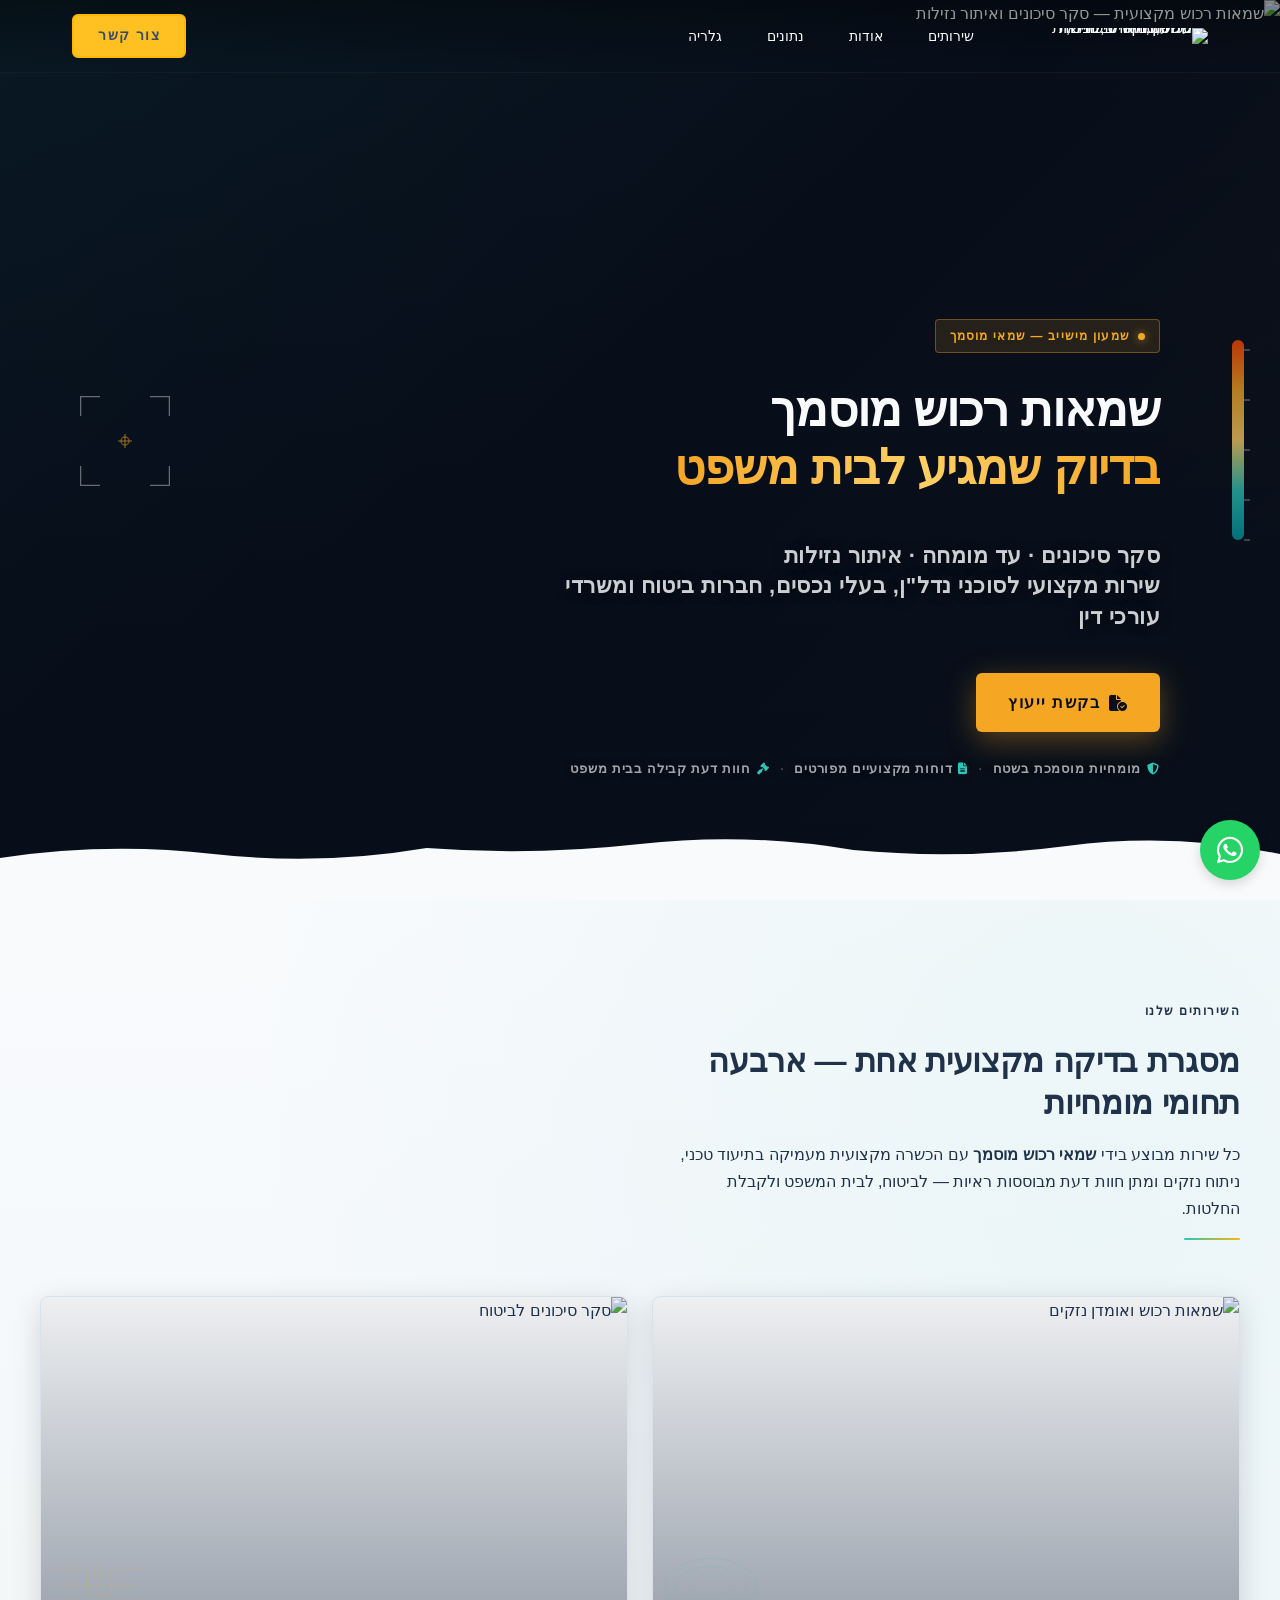
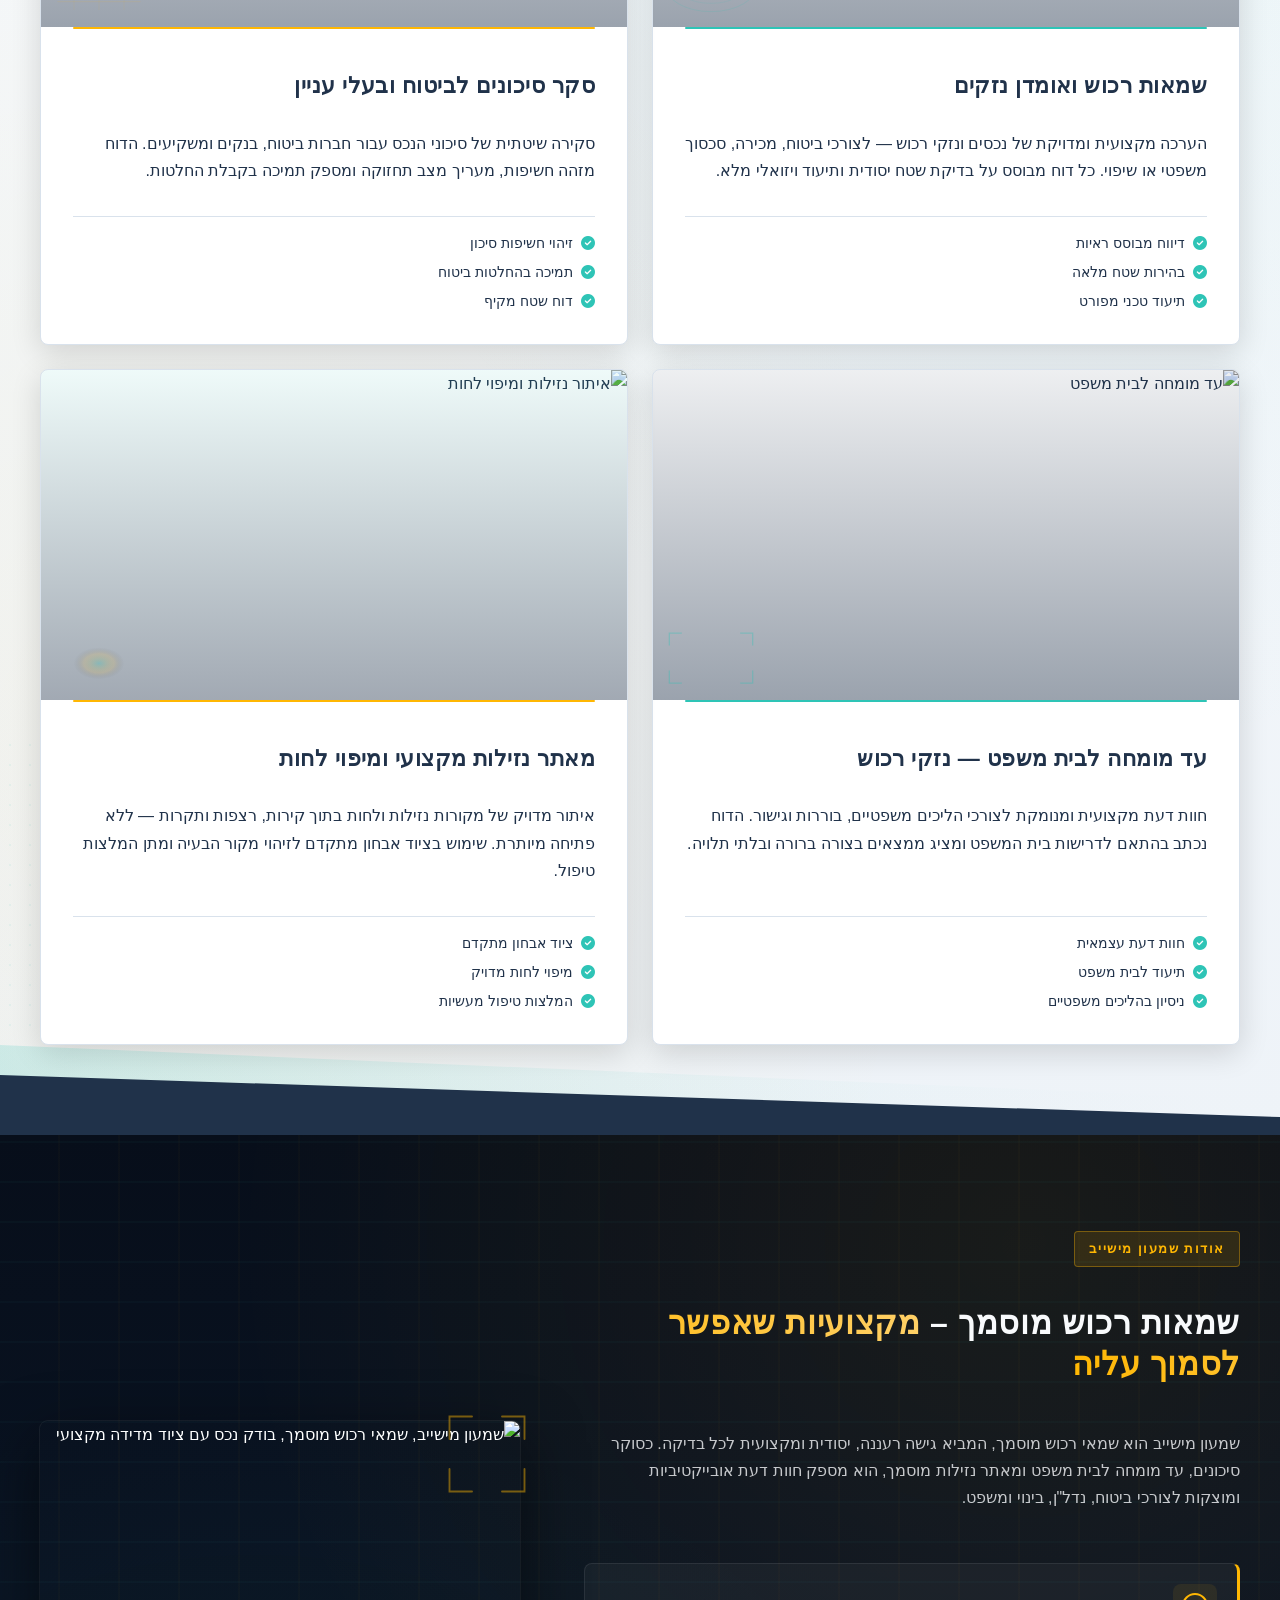
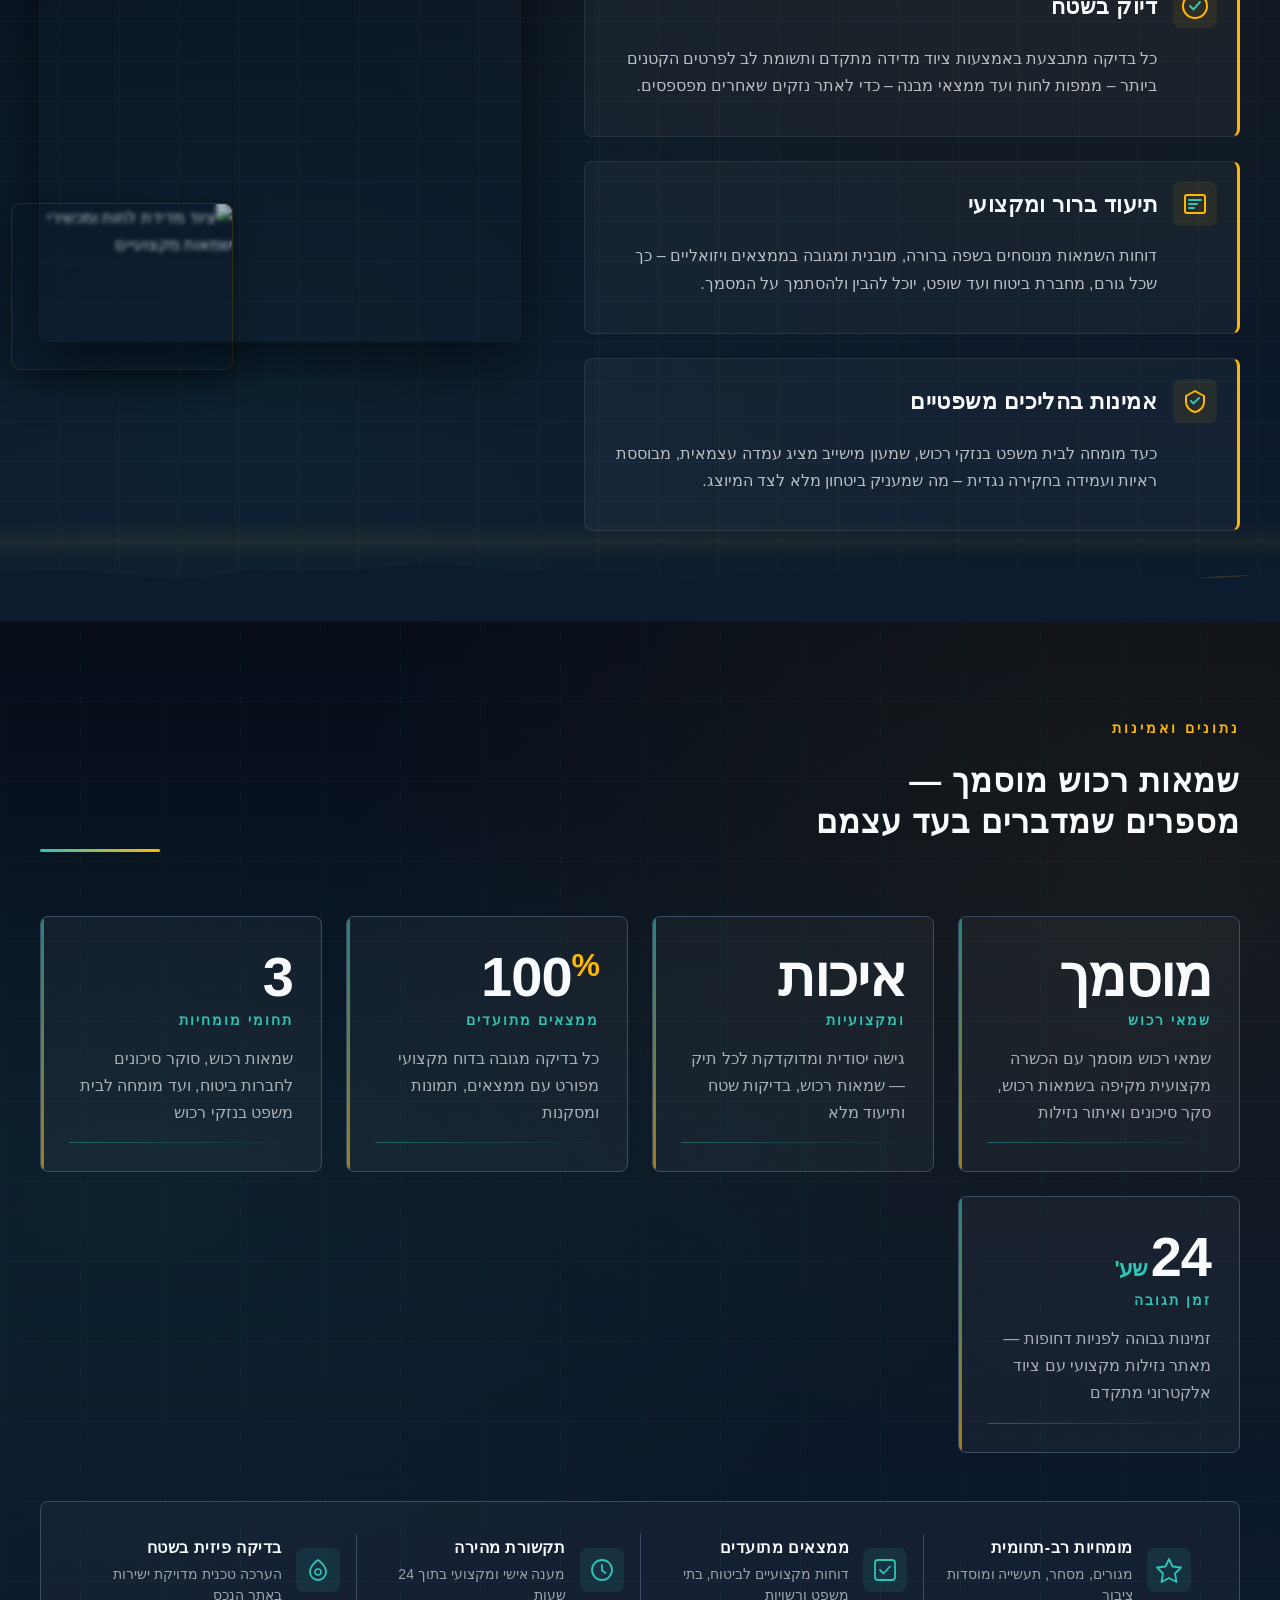
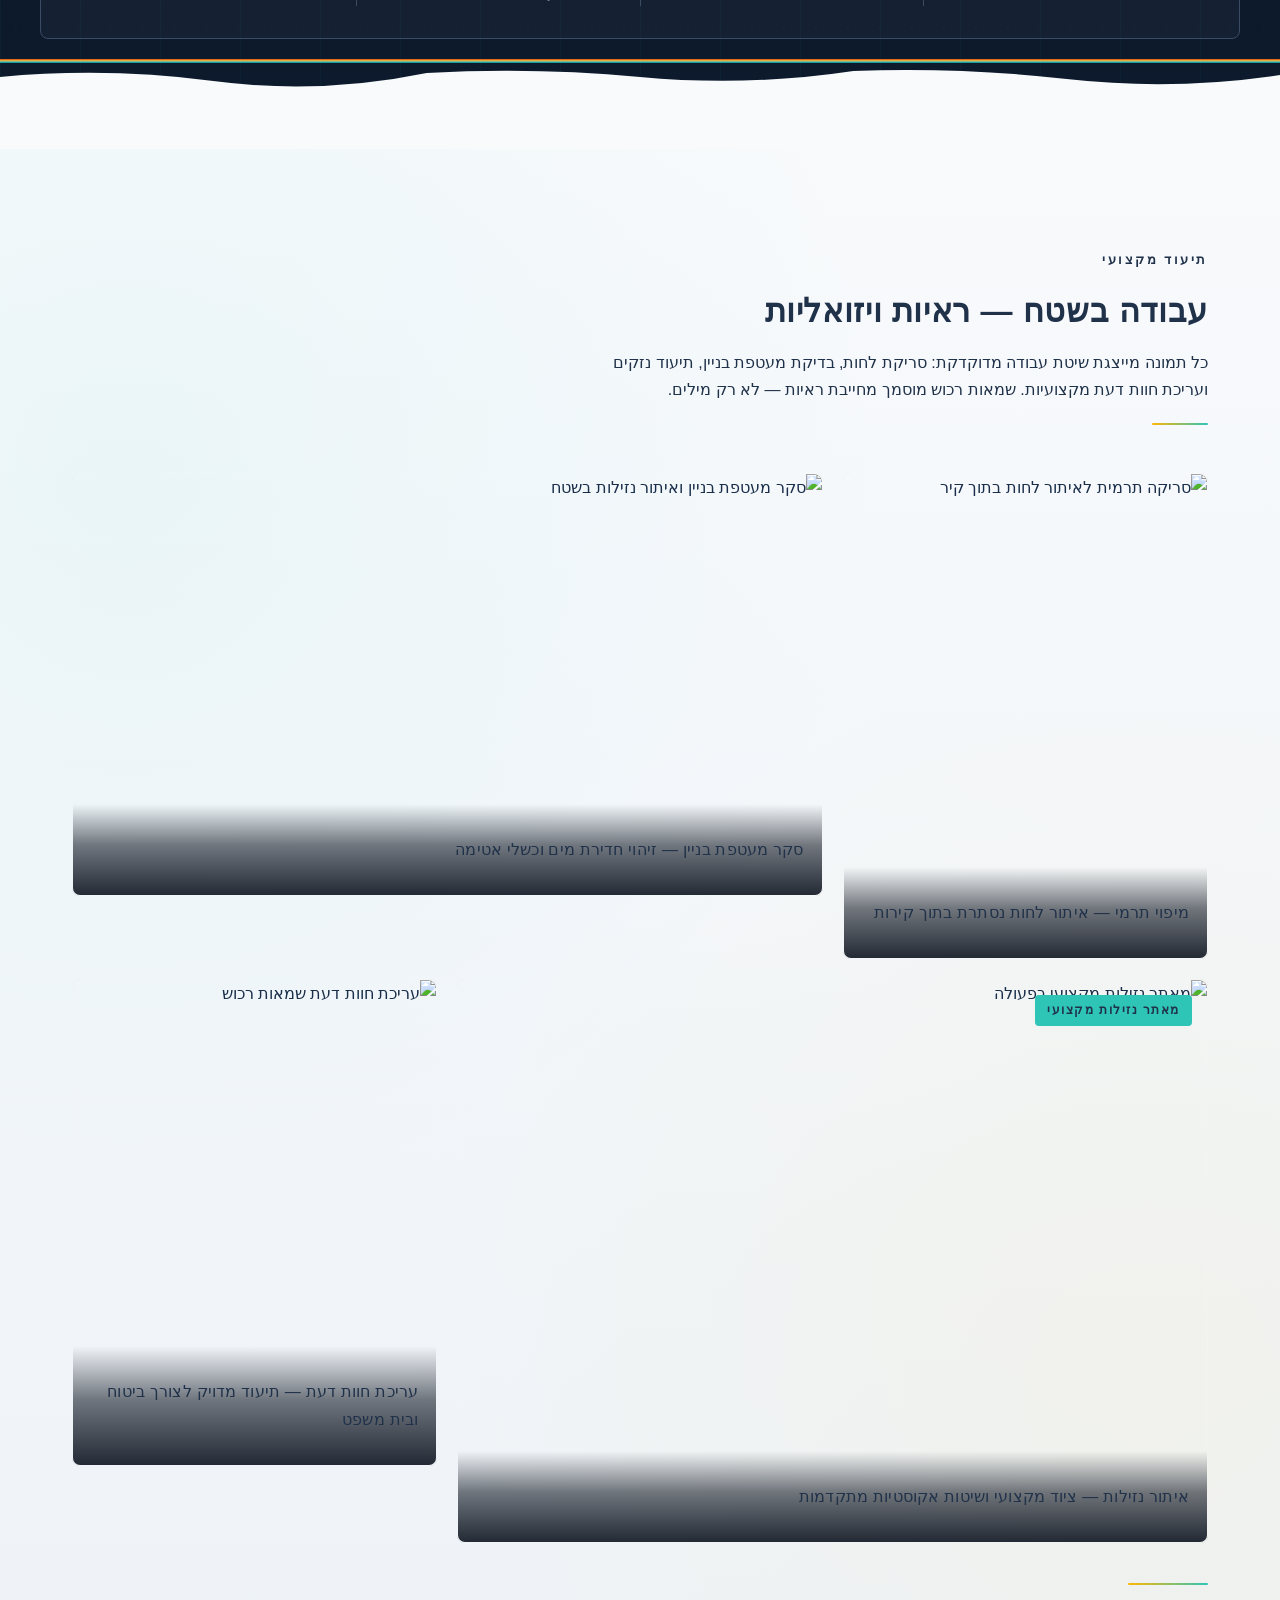
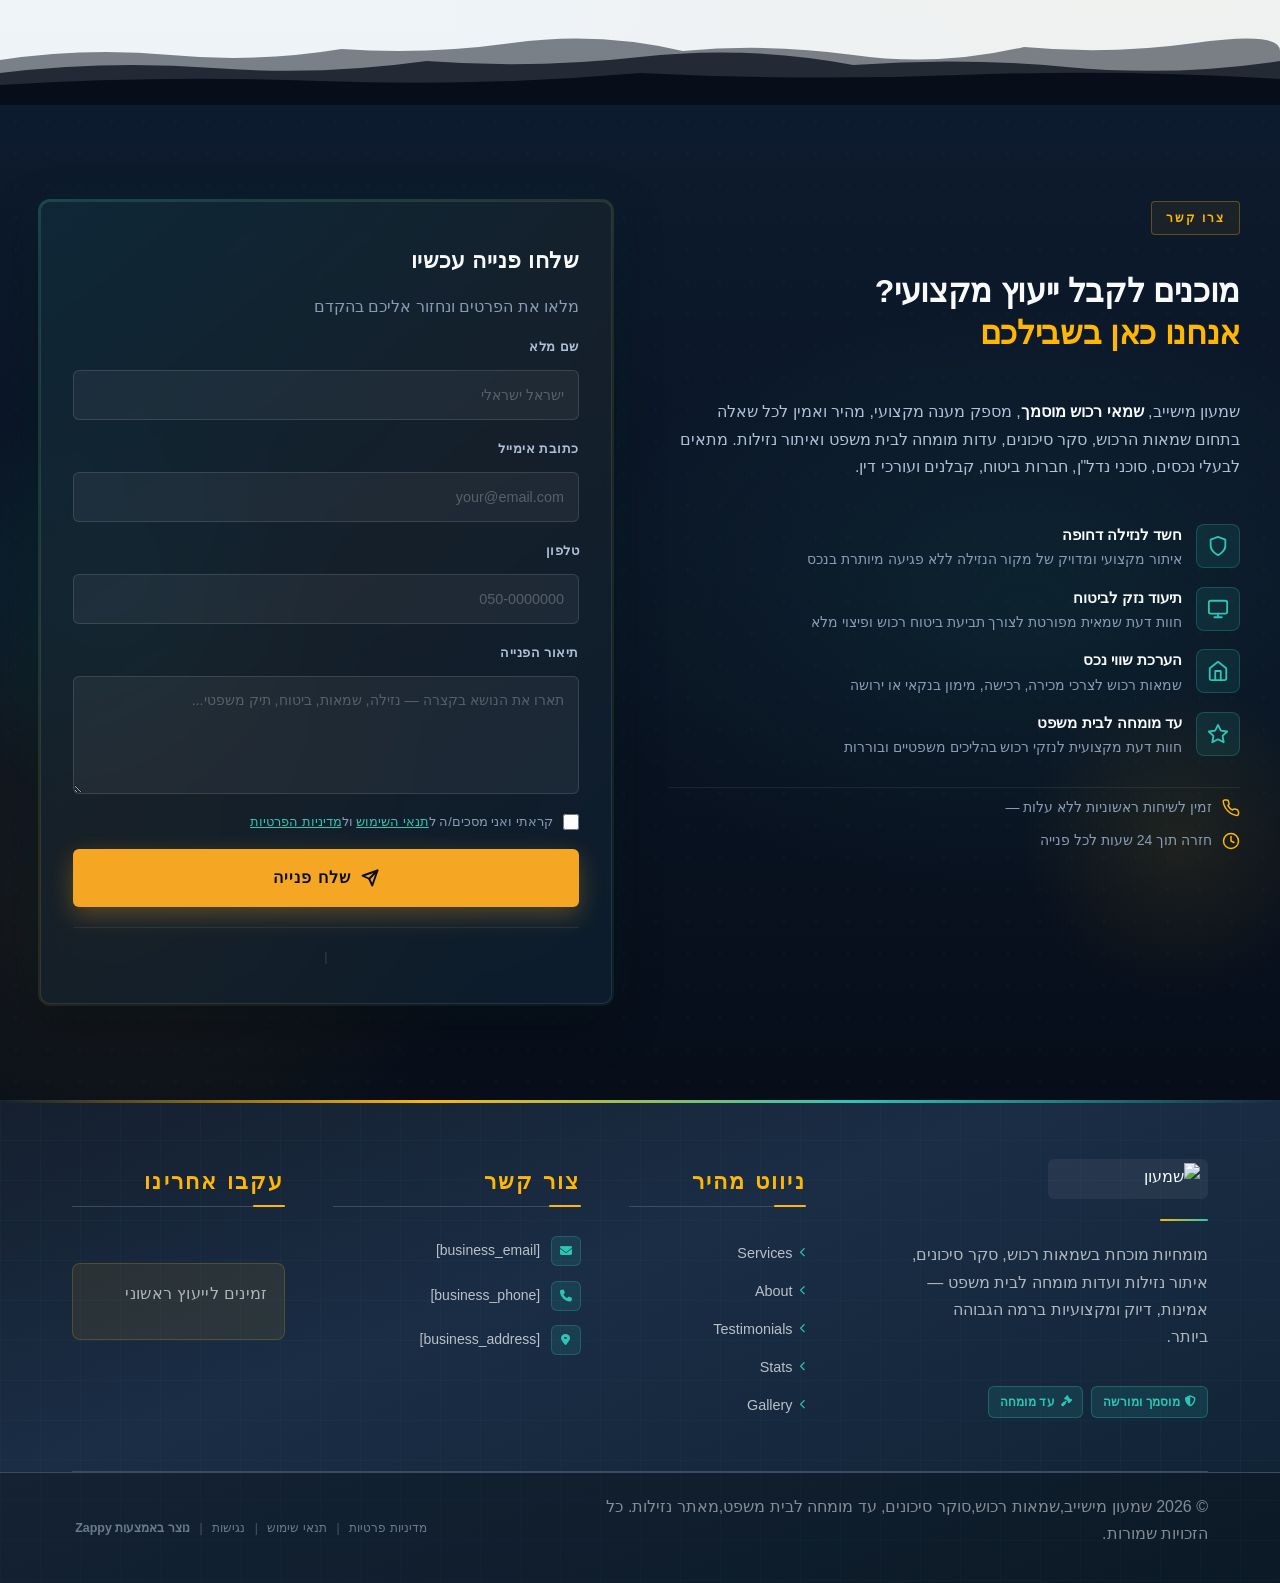
==== index.html @ 64e40729 "Background sync: Progressive GitHub Sync" ====
<!DOCTYPE html>
<html lang="he" dir="rtl">
<head>
    <meta charset="UTF-8">
    <meta name="viewport" content="width=device-width, initial-scale=1.0">
    <meta name="robots" content="index, follow">
    <title>שמאות רכוש מוסמך — שמעון מישייב,שמאות רכוש,סוקר סיכונים, עד </title>
    <meta name="description" content="רוצה להקים אתר">
    <meta name="keywords" content="שמאות רכוש מוסמך, שמאי רכוש לביטוח, עד מומחה לבית משפט נזקי רכוש, מאתר נזילות מקצועי">
    
    <!-- Favicons -->
    <link rel="icon" type="image/x-icon" href="/assets/favicon.ico">
    <link rel="icon" type="image/png" sizes="16x16" href="/assets/favicon-16x16.png">
    <link rel="icon" type="image/png" sizes="32x32" href="/assets/favicon-32x32.png">
    <link rel="icon" type="image/png" sizes="48x48" href="/assets/favicon-48x48.png">
    <link rel="icon" type="image/png" sizes="192x192" href="/assets/favicon-192x192.png">
    <link rel="icon" type="image/png" sizes="512x512" href="/assets/favicon-512x512.png">
    <link rel="apple-touch-icon" href="/assets/apple-touch-icon.png">
    <!-- Zappy Analytics -->
<script>
(function() {
  'use strict';
  
  // Configuration
  var config = {
    websiteId: '7b9b60fe-ee90-47d6-b150-dfe08e020427',
    apiUrl: 'https://api.zappy5.com/api/analytics/track',
    sessionDuration: 30 * 60 * 1000, // 30 minutes
    visitorDuration: 30 * 24 * 60 * 60 * 1000, // 30 days
    trackPageViews: true,
    trackClicks: true,
    trackFormSubmissions: true
  };
  
  // Generate or retrieve persistent visitor ID (30 days)
  function getVisitorId() {
    var visitorKey = 'zappy_visitor_' + config.websiteId;
    var visitor = null;
    
    try {
      visitor = localStorage.getItem(visitorKey);
      if (visitor) {
        var visitorData = JSON.parse(visitor);
        var now = Date.now();
        
        // Check if visitor ID is still valid (30 days)
        if (now - visitorData.created < config.visitorDuration) {
          // Update last seen timestamp
          visitorData.lastSeen = now;
          localStorage.setItem(visitorKey, JSON.stringify(visitorData));
          return visitorData.id;
        }
      }
    } catch (e) {
      console.warn('Zappy Analytics: LocalStorage not available');
    }
    
    // Generate new visitor ID
    var newVisitorId = 'zv_' + Date.now() + '_' + Math.random().toString(36).substr(2, 9);
    
    try {
      localStorage.setItem(visitorKey, JSON.stringify({
        id: newVisitorId,
        created: Date.now(),
        lastSeen: Date.now()
      }));
    } catch (e) {
      // Continue without local storage
    }
    
    return newVisitorId;
  }
  
  // Generate or retrieve session ID (30 minutes)
  function getSessionId() {
    var sessionKey = 'zappy_session_' + config.websiteId;
    var session = null;
    
    try {
      session = sessionStorage.getItem(sessionKey);
      if (session) {
        var sessionData = JSON.parse(session);
        var now = Date.now();
        
        // Check if session is still valid
        if (now - sessionData.timestamp < config.sessionDuration) {
          // Update timestamp
          sessionData.timestamp = now;
          sessionStorage.setItem(sessionKey, JSON.stringify(sessionData));
          return sessionData.id;
        }
      }
    } catch (e) {
      console.warn('Zappy Analytics: SessionStorage not available');
    }
    
    // Generate new session ID
    var newSessionId = 'zs_' + Date.now() + '_' + Math.random().toString(36).substr(2, 9);
    
    try {
      sessionStorage.setItem(sessionKey, JSON.stringify({
        id: newSessionId,
        timestamp: Date.now()
      }));
    } catch (e) {
      // Continue without session storage
    }
    
    return newSessionId;
  }
  
  var visitorId = getVisitorId();
  var sessionId = getSessionId();
  
  // Track an event
  function trackEvent(eventType, data) {
    data = data || {};
    
    var eventData = {
      website_id: config.websiteId,
      event_type: eventType,
      page_path: window.location.pathname,
      referrer: document.referrer || 'direct',
      visitor_id: visitorId,
      session_id: sessionId,
      metadata: data
    };
    
    // Use sendBeacon if available (better for page unload events)
    if (navigator.sendBeacon) {
      var blob = new Blob([JSON.stringify(eventData)], { type: 'application/json' });
      navigator.sendBeacon(config.apiUrl, blob);
    } else {
      // Fallback to fetch
      fetch(config.apiUrl, {
        method: 'POST',
        headers: {
          'Content-Type': 'application/json'
        },
        body: JSON.stringify(eventData),
        keepalive: true
      }).catch(function(error) {
        console.warn('Zappy Analytics: Failed to track event', error);
      });
    }
  }
  
  // Track page view
  if (config.trackPageViews) {
    trackEvent('pageview', {
      title: document.title,
      url: window.location.href
    });
  }
  
  // Track clicks on important elements
  if (config.trackClicks) {
    document.addEventListener('click', function(e) {
      var target = e.target;
      
      // Track button clicks (counted as actions)
      if (target.tagName === 'BUTTON' || target.closest('button')) {
        var button = target.tagName === 'BUTTON' ? target : target.closest('button');
        trackEvent('click', {
          element: 'button',
          text: button.textContent.trim().substring(0, 100),
          id: button.id || null,
          class: button.className || null
        });
      }
      
      // Track link clicks (navigation - not counted as actions)
      else if (target.tagName === 'A' || target.closest('a')) {
        var link = target.tagName === 'A' ? target : target.closest('a');
        trackEvent('navigation', {
          element: 'link',
          text: link.textContent.trim().substring(0, 100),
          href: link.href,
          external: link.hostname !== window.location.hostname
        });
      }
    }, true);
  }
  
  // Track form submissions
  if (config.trackFormSubmissions) {
    document.addEventListener('submit', function(e) {
      var form = e.target;
      
      trackEvent('form_submit', {
        form_id: form.id || null,
        form_name: form.name || null,
        form_action: form.action || null,
        form_method: form.method || 'GET'
      });
    }, true);
  }
  
  // Track time on page (send on page unload)
  var pageLoadTime = Date.now();
  
  window.addEventListener('beforeunload', function() {
    var timeOnPage = Math.floor((Date.now() - pageLoadTime) / 1000); // in seconds
    
    trackEvent('page_unload', {
      time_on_page: timeOnPage,
      page_path: window.location.pathname
    });
  });
  
  // Expose tracking function globally for custom events
  window.zappyAnalytics = {
    track: trackEvent,
    getVisitorId: function() { return visitorId; },
    getSessionId: function() { return sessionId; }
  };
  
})();
</script>
<!-- End Zappy Analytics -->
    <meta property="og:title" content="שמאות רכוש מוסמך — שמעון מישייב,שמאות רכוש,סוקר סיכונים, עד ">
    <meta property="og:description" content="רוצה להקים אתר">
    <meta name="twitter:card" content="summary_large_image">
    <meta name="twitter:title" content="שמאות רכוש מוסמך — שמעון מישייב,שמאות רכוש,סוקר סיכונים, עד ">
    <meta name="twitter:description" content="רוצה להקים אתר">
    <meta property="og:type" content="website">
  <meta property="og:locale" content="he_IL">
  
  
  
  
  
  <link rel="stylesheet" href="https://cdnjs.cloudflare.com/ajax/libs/font-awesome/6.4.0/css/all.min.css">
  <style>
    .skip-link { position: absolute; top: 0; left: 0; transform: translateY(-200%); padding: 12px 18px; background: var(--bg-dark, #1a1a1a); color: var(--text-light, #fff); font-weight: 600; border-radius: 0 0 8px 0; z-index: 10000; }
    .skip-link:focus { transform: none; outline: 2px solid var(--ring, #fff); outline-offset: 2px; }
    :focus-visible { outline: 2px solid var(--ring, currentColor); outline-offset: 3px; }
  </style>


  
    <!-- Favicons -->
    <link rel="icon" type="image/x-icon" href="/assets/favicon.ico">
    <link rel="icon" type="image/png" sizes="16x16" href="/assets/favicon-16x16.png">
    <link rel="icon" type="image/png" sizes="32x32" href="/assets/favicon-32x32.png">
    <link rel="icon" type="image/png" sizes="48x48" href="/assets/favicon-48x48.png">
    <link rel="icon" type="image/png" sizes="192x192" href="/assets/favicon-192x192.png">
    <link rel="icon" type="image/png" sizes="512x512" href="/assets/favicon-512x512.png">
    <link rel="apple-touch-icon" href="/assets/apple-touch-icon.png">
    <!-- Cookie Consent -->
    <link rel="stylesheet" href="https://cdn.jsdelivr.net/npm/vanilla-cookieconsent@3/dist/cookieconsent.css">
    <script src="https://cdn.jsdelivr.net/npm/vanilla-cookieconsent@3/dist/cookieconsent.umd.js"></script>
    <!-- Mickidum Accessibility Toolbar -->
    <script src="https://cdn.jsdelivr.net/gh/mickidum/acc_toolbar/acctoolbar/acctoolbar.min.js"></script>
    <link rel="stylesheet" href="/styles.css">
    <script>window.ZAPPY_WEBSITE_ID = "7b9b60fe-ee90-47d6-b150-dfe08e020427"; window.ZAPPY_API_BASE = "https://api.zappy5.com";</script>

    <style id="zappy-dropdown-submenu-styles">
      /* ========== DESKTOP DROPDOWN SUBMENU STYLES ========== */
      /* Base styles for dropdown submenus - parent must be positioned */
      .nav-menu li:has(.sub-menu), nav li:has(.sub-menu), .navbar li:has(.sub-menu), #navMenu li:has(.sub-menu) { position: relative; }
      /* Submenu base - hidden by default */
      .nav-menu .sub-menu, nav .sub-menu, .navbar .sub-menu, #navMenu .sub-menu { display: block !important; position: absolute !important; top: 100%; left: 0; min-width: 220px; background: white; border-radius: 8px; box-shadow: 0 8px 25px rgba(0,0,0,0.15); padding: 8px 0; opacity: 0; visibility: hidden; transform: translateY(10px); transition: all 0.3s ease; z-index: 1000; list-style: none; pointer-events: none; }
      /* CRITICAL: Desktop hover styles to show dropdown */
      .nav-menu li:hover > .sub-menu, nav li:hover > .sub-menu, .navbar li:hover > .sub-menu, #navMenu li:hover > .sub-menu { opacity: 1 !important; visibility: visible !important; transform: translateY(0) !important; pointer-events: auto !important; }
      /* Submenu item styling */
      .sub-menu li { list-style: none; margin: 0; padding: 0; }
      .sub-menu a { display: block !important; padding: 10px 16px !important; color: var(--text-dark, #333) !important; font-weight: 500; text-decoration: none; white-space: nowrap; transition: background-color 0.2s; }
      .sub-menu .zappy-nav-child > a { padding-left: 28px !important; font-size: 0.9em !important; opacity: 0.85 !important; }
      [dir="rtl"] .sub-menu .zappy-nav-child > a, html[lang="he"] .sub-menu .zappy-nav-child > a, html[lang="ar"] .sub-menu .zappy-nav-child > a { padding-left: 10px !important; padding-right: 28px !important; }
      .sub-menu .zappy-nav-parent > a { font-weight: 600 !important; }
      .sub-menu a:hover { background-color: #f5f5f5; }
      /* RTL (Hebrew/Arabic) dropdown positioning */
      [dir="rtl"] .nav-menu .sub-menu, [dir="rtl"] nav .sub-menu, [dir="rtl"] .navbar .sub-menu, html[lang="he"] .nav-menu .sub-menu, html[lang="he"] nav .sub-menu, html[lang="he"] .navbar .sub-menu, html[lang="ar"] .nav-menu .sub-menu, html[lang="ar"] nav .sub-menu, html[lang="ar"] .navbar .sub-menu { left: auto !important; right: 0 !important; }
      /* Hide empty dropdown menus (exclude catalog sub-menus that use <a> children instead of <li>) */
      .sub-menu:empty, .sub-menu:not(:has(li:not(.zappy-hidden-menu-item))):not(:has(> a)), .sub-menu:not(:has(li)):not(:has(> a)) { display: none !important; opacity: 0 !important; visibility: hidden !important; pointer-events: none !important; }
      /* Desktop: show submenu on Menu Group hover */
      li:has(.menu-group-title):hover > .sub-menu { opacity: 1 !important; visibility: visible !important; transform: translateY(0) !important; pointer-events: auto !important; }
      /* Menu Group title styling */
      .nav-menu > li > .menu-group-title, #navMenu > li > .menu-group-title { display: inline-block; padding: 0.5rem 1rem; cursor: default; user-select: none; }
      
      /* ========== MOBILE SUBMENU STYLES ========== */
      @media (max-width: 768px) {
        .nav-menu .sub-menu, nav .sub-menu, .navbar .sub-menu, #navMenu .sub-menu { position: static !important; transform: none !important; box-shadow: none !important; background: transparent !important; max-height: 0; overflow: hidden; opacity: 0; visibility: hidden; transition: max-height 0.3s ease, opacity 0.3s ease; padding: 0 !important; border-radius: 0 !important; }
        .navbar .sub-menu.mobile-expanded, .nav-menu .sub-menu.mobile-expanded, #navMenu .sub-menu.mobile-expanded { max-height: none !important; overflow-y: visible !important; opacity: 1 !important; visibility: visible !important; padding: 8px 0 8px 16px !important; }
        [dir="rtl"] .sub-menu.mobile-expanded, html[lang="he"] .sub-menu.mobile-expanded { padding: 8px 16px 8px 0 !important; }
        /* Disable hover behavior on mobile */
        .nav-menu li:hover > .sub-menu, nav li:hover > .sub-menu, .navbar li:hover > .sub-menu, #navMenu li:hover > .sub-menu { opacity: 0; visibility: hidden; pointer-events: none; }
        .nav-menu li > .sub-menu.mobile-expanded, nav li > .sub-menu.mobile-expanded, .navbar li > .sub-menu.mobile-expanded, #navMenu li > .sub-menu.mobile-expanded { opacity: 1 !important; visibility: visible !important; pointer-events: auto !important; }
        .nav-menu li:has(.sub-menu), nav li:has(.sub-menu), .navbar li:has(.sub-menu), #navMenu li:has(.sub-menu) { display: flex !important; flex-wrap: wrap !important; align-items: center !important; position: relative !important; min-height: 44px !important; }
        .nav-menu li:has(.sub-menu) > a, nav li:has(.sub-menu) > a, .navbar li:has(.sub-menu) > a, #navMenu li:has(.sub-menu) > a { flex: 1 !important; min-width: 0 !important; }
        .nav-menu li:has(.sub-menu) > .menu-group-title, nav li:has(.sub-menu) > .menu-group-title, .navbar li:has(.sub-menu) > .menu-group-title, #navMenu li:has(.sub-menu) > .menu-group-title { flex: 1 !important; min-width: 0 !important; padding: 0 !important; line-height: inherit !important; }
        .nav-menu li:has(.sub-menu) > .sub-menu, nav li:has(.sub-menu) > .sub-menu, .navbar li:has(.sub-menu) > .sub-menu, #navMenu li:has(.sub-menu) > .sub-menu { flex-basis: 100% !important; width: 100% !important; }
        .nav-menu li:has(.sub-menu) > a [class*="chevron"], .nav-menu li:has(.sub-menu) > a [class*="arrow"], .nav-menu li:has(.sub-menu) > a .fa-chevron-down, .nav-menu li:has(.sub-menu) > a .fa-angle-down, nav li:has(.sub-menu) > a [class*="chevron"], nav li:has(.sub-menu) > a [class*="arrow"], #navMenu li:has(.sub-menu) > a [class*="chevron"], #navMenu li:has(.sub-menu) > a [class*="arrow"] { display: none !important; visibility: hidden !important; }
        .mobile-submenu-toggle { display: flex !important; align-items: center !important; justify-content: center !important; width: 44px !important; height: auto !important; background: transparent !important; border: none !important; cursor: pointer !important; color: var(--text-light) !important; position: static !important; flex-shrink: 0 !important; align-self: stretch !important; z-index: 2 !important; padding: 0 !important; margin: 0 !important; }
        .mobile-submenu-toggle::after { content: '' !important; width: 0 !important; height: 0 !important; border-left: 6px solid transparent !important; border-right: 6px solid transparent !important; border-top: 7px solid currentColor !important; transition: transform 0.3s ease !important; }
        .mobile-submenu-toggle.expanded::after { transform: rotate(180deg) !important; }
        .sub-menu a { padding: 10px 0 !important; display: block !important; color: var(--text-light) !important; white-space: normal !important; }
        .sub-menu .zappy-nav-child > a { padding-left: 28px !important; font-size: 0.9em !important; opacity: 0.85 !important; }
        [dir="rtl"] .sub-menu .zappy-nav-child > a, html[lang="he"] .sub-menu .zappy-nav-child > a, html[lang="ar"] .sub-menu .zappy-nav-child > a { padding-left: 0 !important; padding-right: 28px !important; }
        .sub-menu .zappy-nav-parent > a { font-weight: 600 !important; }
        .nav-menu.active, #navMenu.active { max-width: 100vw !important; overflow-x: hidden !important; box-sizing: border-box !important; }
        .navbar .sub-menu li a, nav.navbar .sub-menu li a, .zappy-products-dropdown .sub-menu a { color: var(--text-light) !important; }
      }
      @media (min-width: 769px) { .mobile-submenu-toggle { display: none !important; } }
    </style>

    <style id="zappy-widget-visibility">
      html[dir="rtl"] .whatsapp-float { right: 20px !important; left: auto !important; }
      html[dir="ltr"] .whatsapp-float, html:not([dir]) .whatsapp-float { left: 20px !important; right: auto !important; }
      html[dir="rtl"] #mic-access-tool-general-button, html[dir="rtl"] .mic-access-tool-general-button,
      html[dir="rtl"] #mic-init-access-tool .mic-access-tool-general-button,
      html[dir="rtl"] #mic-init-access-tool #mic-access-tool-general-button,
      html[dir="rtl"] ._access-icon { left: 20px !important; right: auto !important; }
      html[dir="ltr"] #mic-access-tool-general-button, html[dir="ltr"] .mic-access-tool-general-button,
      html[dir="ltr"] #mic-init-access-tool .mic-access-tool-general-button,
      html[dir="ltr"] #mic-init-access-tool #mic-access-tool-general-button,
      html[dir="ltr"] ._access-icon,
      html:not([dir]) #mic-access-tool-general-button, html:not([dir]) .mic-access-tool-general-button,
      html:not([dir]) #mic-init-access-tool .mic-access-tool-general-button,
      html:not([dir]) #mic-init-access-tool #mic-access-tool-general-button,
      html:not([dir]) ._access-icon { right: 20px !important; left: auto !important; }
      @media (max-width: 768px) { .whatsapp-float { display: flex !important; } }
      @media (min-width: 769px) { .whatsapp-float { display: flex !important; } }
      @media (max-width: 768px) {
        #mic-access-tool-general-button, .mic-access-tool-general-button,
        #mic-init-access-tool .mic-access-tool-general-button, #mic-init-access-tool #mic-access-tool-general-button,
        ._access-icon { display: flex !important; visibility: visible !important; opacity: 1 !important; pointer-events: auto !important; }
        #mic-access-tool-box.opened-mic-access-tool, .mic-access-tool-box.opened-mic-access-tool,
        #mic-init-access-tool #mic-access-tool-box.opened-mic-access-tool {
          visibility: visible !important; opacity: 1 !important; pointer-events: auto !important;
        }
      }
      @media (min-width: 769px) {
        #mic-access-tool-general-button, .mic-access-tool-general-button,
        #mic-init-access-tool .mic-access-tool-general-button, #mic-init-access-tool #mic-access-tool-general-button,
        ._access-icon { display: flex !important; visibility: visible !important; opacity: 1 !important; pointer-events: auto !important; }
        #mic-access-tool-box.opened-mic-access-tool, .mic-access-tool-box.opened-mic-access-tool,
        #mic-init-access-tool #mic-access-tool-box.opened-mic-access-tool {
          visibility: visible !important; opacity: 1 !important; pointer-events: auto !important;
        }
      }
    </style>
</head>
<body>
<a class="skip-link" href="#main">דלג לתוכן הראשי</a>
  <nav class="navbar" dir="rtl">
  <button class="mobile-toggle" id="mobileToggle" aria-label="Menu">
    <svg class="hamburger-icon" width="24" height="24" viewBox="0 0 24 24" fill="none">
      <path d="M3 12h18M3 6h18M3 18h18" stroke="currentColor" stroke-width="2" stroke-linecap="round"></path>
    </svg>
    <svg class="close-icon" width="24" height="24" viewBox="0 0 24 24" fill="none" style="display: none;">
      <path d="M18 6L6 18M6 6l12 12" stroke="currentColor" stroke-width="2" stroke-linecap="round"></path>
    </svg>
  </button>

  <button class="phone-header-btn" data-phone="[business_phone]" aria-label="Call">
    <svg width="20" height="20" viewBox="0 0 24 24" fill="currentColor">
      <path d="M22 16.92v3a2 2 0 0 1-2.18 2 19.79 19.79 0 0 1-8.63-3.07 19.5 19.5 0 0 1-6-6 19.79 19.79 0 0 1-3.07-8.67A2 2 0 0 1 4.11 2h3a2 2 0 0 1 2 1.72 12.84 12.84 0 0 0 .7 2.81 2 2 0 0 1-.45 2.11L8.09 9.91a16 16 0 0 0 6 6l1.27-1.27a2 2 0 0 1 2.11-.45 12.84 12.84 0 0 0 2.81.7A2 2 0 0 1 22 16.92z"></path>
    </svg>
  </button>

  <div class="nav-container">
    <div class="nav-right-group"><div class="nav-brand">
      <a href="/" class="logo-link"><img class="logo" src="/assets/site-----image-1.webp" alt="שמעון מישייב,שמאות רכוש,סוקר סיכונים, עד מומחה לבית משפט,מאתר נזילות"></a>
    </div><ul class="nav-menu" id="navMenu"><li><a href="#services">שירותים</a></li><li><a href="#about">אודות</a></li><li><a href="#stats">נתונים</a></li><li><a href="#gallery">גלריה</a></li></ul></div>

    

    <div class="nav-cta-container">
      <a href="#contact" class="nav-cta-btn">צור קשר</a>
    </div>
  </div>
</nav>
<script>

// Navbar Mobile Menu Toggle and Contrast Fix
(function() {
  // Use 'load' event instead of 'DOMContentLoaded' to ensure we run AFTER all other scripts
  window.addEventListener('load', function() {
    
    // FIX MOBILE BUTTON CONTRAST
    // Detect navbar background color and apply contrasting color to mobile buttons
    const navbar = document.querySelector('.navbar, nav, header');
    if (!navbar) {
      console.log('[Navbar] Navbar element not found');
      return;
    }
    
    // DECLARE VARIABLES EARLY to avoid Temporal Dead Zone errors
    // These are used in multiple places below
    let mobileToggle = document.getElementById('mobileToggle') ||
                       document.querySelector('.mobile-toggle') ||
                       document.querySelector('.hamburger') ||
                       document.querySelector('.hamburger-menu') ||
                       document.querySelector('.menu-toggle') ||
                       document.querySelector('.burger-menu') ||
                       document.querySelector('[aria-label="Menu"]') ||
                       document.querySelector('[aria-label="תפריט"]');
    
    const phoneBtn = document.querySelector('.phone-header-btn');
    
    const computedStyle = window.getComputedStyle(navbar);
    let bgColor = computedStyle.backgroundColor;
    
    console.log('[Navbar] Initial navbar background:', bgColor);
    
    // Check if background is transparent or rgba with 0 alpha
    const isTransparent = bgColor === 'transparent' || 
                         bgColor === 'rgba(0, 0, 0, 0)' ||
                         (bgColor.startsWith('rgba') && bgColor.includes(', 0)'));
    
    if (isTransparent) {
      // Check for background-image or gradient
      const bgImage = computedStyle.backgroundImage;
      if (bgImage && bgImage !== 'none') {
        console.log('[Navbar] Navbar has background image/gradient, using dark text');
        bgColor = 'rgb(240, 240, 240)'; // Assume light background
      } else {
        // Transparent navbar - check body background
        const bodyBg = window.getComputedStyle(document.body).backgroundColor;
        console.log('[Navbar] Navbar transparent, using body background:', bodyBg);
        bgColor = bodyBg;
      }
    }
    
    // Calculate luminance to determine if background is light or dark
    const rgb = bgColor.match(/\d+/g);
    if (rgb && rgb.length >= 3) {
      const r = parseInt(rgb[0]);
      const g = parseInt(rgb[1]);
      const b = parseInt(rgb[2]);
      const luminance = (0.299 * r + 0.587 * g + 0.114 * b) / 255;
      
      // Mobile button colors are set by Claude's AI-generated CSS (same as .nav-menu a)
      // No dynamic color overrides needed - colors come from the generated navbar CSS
      console.log('[Navbar] Mobile button colors preserved from Claude CSS (luminance:', luminance.toFixed(2) + ')');
      
      // FIX ICON SIZES - Ensure SVGs are properly sized and visible
      // INJECT CRITICAL CSS TO OVERRIDE ANY CONFLICTING RULES
      const criticalCSS = document.createElement('style');
      criticalCSS.id = 'zappy-mobile-nav-fix';
      const htmlLang = document.documentElement.lang || 'en';
      const htmlDir = document.documentElement.dir || 'ltr';
      // Check both dir attribute AND lang for RTL detection
      // dir="rtl" is the most reliable indicator
      const isRTL = htmlDir === 'rtl' || htmlLang === 'he' || htmlLang === 'ar';
      
      criticalCSS.textContent = `
        /* Hide mobile buttons on desktop, show only on mobile */
        @media (min-width: 769px) {
          .mobile-toggle,
          .phone-header-btn {
            display: none !important;
          }
        }
        
        /* Show and position mobile buttons correctly on mobile */
        @media (max-width: 768px) {
          .navbar,
          nav.navbar {
            min-height: 70px !important;
          }

          .mobile-toggle,
          .phone-header-btn {
            position: absolute !important;
            top: 0 !important;
            bottom: 0 !important;
            margin-top: auto !important;
            margin-bottom: auto !important;
            transform: none !important;
            z-index: 1001 !important;
            display: flex !important;
            align-items: center !important;
            justify-content: center !important;
            width: 36px !important;
            height: 36px !important;
            border-radius: 50% !important;
            border: none !important;
            cursor: pointer !important;
            padding: 6px !important;
            background: none !important;
            color: var(--nav-text, var(--text-light)) !important;
            touch-action: manipulation !important;
            -webkit-tap-highlight-color: transparent !important;
          }

          html[data-zappy-site-type="ecommerce"] .phone-header-btn,
          body[data-zappy-site-type="ecommerce"] .phone-header-btn,
          html[data-zappy-site-type="ecommerce"] header .phone-header-btn,
          html[data-zappy-site-type="ecommerce"] nav .phone-header-btn {
            display: none !important;
            visibility: hidden !important;
            width: 0 !important;
            height: 0 !important;
            min-width: 0 !important;
            overflow: hidden !important;
          }
          
          /* LTR positioning (default): hamburger LEFT, phone RIGHT */
          html:not([dir="rtl"]):not([lang="he"]):not([lang="ar"]) .mobile-toggle,
          html[dir="ltr"] .mobile-toggle {
            left: 12px !important;
            right: auto !important;
          }
          html:not([dir="rtl"]):not([lang="he"]):not([lang="ar"]) .phone-header-btn,
          html[dir="ltr"] .phone-header-btn {
            right: 12px !important;
            left: auto !important;
          }
          
          /* RTL positioning: hamburger RIGHT, phone LEFT */
          html[dir="rtl"] .mobile-toggle,
          html[lang="he"] .mobile-toggle,
          html[lang="ar"] .mobile-toggle {
            right: 12px !important;
            left: auto !important;
          }
          html[dir="rtl"] .phone-header-btn,
          html[lang="he"] .phone-header-btn,
          html[lang="ar"] .phone-header-btn {
            left: 12px !important;
            right: auto !important;
          }
          
          /* CRITICAL: Ensure nav-container has min-height on mobile */
          /* All children are positioned absolutely/fixed on mobile, so height:auto collapses to 0 */
          .nav-container {
            min-height: 70px !important;
            position: relative !important;
          }
          
          /* Ensure SVG icons are properly sized and inherit color */
          .mobile-toggle svg,
          .phone-header-btn svg {
            width: 24px !important;
            height: 24px !important;
            /* Don't force display - let JavaScript control hamburger/close toggle */
          }
          
          /* Reset nav-cta-container on mobile - remove desktop box-shadow/padding */
          /* that creates a visible ghost box when CTA button is hidden */
          .nav-cta-container {
            box-shadow: none !important;
            padding: 0 !important;
          }
          
          /* Hide nav-cta-container entirely on mobile when there's no lang-switcher */
          /* (only the CTA button is inside, and it's hidden on mobile) */
          .nav-cta-container:not(:has(.lang-switcher)) {
            display: none !important;
          }
          
          /* CRITICAL: Prevent hero image fade gradient from bleeding over headline text */
          /* The .image-fade-gradient has bottom: -30px (extends below parent) */
          /* On mobile stacked layout, this overlaps the h1 text below the image */
          .hero-image-column {
            overflow: hidden !important;
          }
          .image-fade-gradient {
            bottom: 0 !important;
          }
          
          /* Hide desktop language switcher on mobile - hamburger menu handles it */
          /* High specificity to override stored CSS */
          .lang-switcher,
          .nav-cta-container .lang-switcher,
          .nav-container .lang-switcher,
          .navbar .lang-switcher,
          .navbar .nav-cta-container .lang-switcher {
            display: none !important;
          }
        }
      `;
      
      // Remove existing fix if present and inject new one
      const existing = document.getElementById('zappy-mobile-nav-fix');
      if (existing) existing.remove();
      document.head.appendChild(criticalCSS);
      
      console.log('[Navbar] Critical CSS injected for mobile nav positioning');
      
      // ONLY apply inline positioning styles on mobile viewport
      // On desktop, the CSS handles hiding these buttons with display: none
      // Inline styles were breaking desktop layout by overriding CSS
      const isMobileViewport = window.innerWidth <= 768;
      
      if (mobileToggle) {
        // Icon sizing applies to all viewports for consistency
        const hamburgerIcon = mobileToggle.querySelector('.hamburger-icon');
        const closeIcon = mobileToggle.querySelector('.close-icon');
        
        if (hamburgerIcon) {
          hamburgerIcon.style.setProperty('width', '24px', 'important');
          hamburgerIcon.style.setProperty('height', '24px', 'important');
          hamburgerIcon.style.setProperty('display', 'block', 'important'); // Show hamburger by default
        }
        if (closeIcon) {
          closeIcon.style.setProperty('width', '24px', 'important');
          closeIcon.style.setProperty('height', '24px', 'important');
          closeIcon.style.setProperty('display', 'none', 'important'); // Hide close icon by default
        }
        
        // ONLY set positioning inline styles on mobile
        if (isMobileViewport) {
          mobileToggle.style.setProperty('position', 'absolute', 'important');
          mobileToggle.style.setProperty('top', '0', 'important');
          mobileToggle.style.setProperty('bottom', '0', 'important');
          mobileToggle.style.setProperty('margin-top', 'auto', 'important');
          mobileToggle.style.setProperty('margin-bottom', 'auto', 'important');
          mobileToggle.style.setProperty('transform', 'none', 'important');
          mobileToggle.style.setProperty('z-index', '1001', 'important');
          
          // Clear any inline left/right so CSS can take over based on html[dir]
          mobileToggle.style.removeProperty('left');
          mobileToggle.style.removeProperty('right');
          
          console.log('[Navbar] Mobile toggle positioning applied (mobile viewport)');
        } else {
          // On desktop, clear any positioning styles to let CSS handle it
          mobileToggle.style.removeProperty('position');
          mobileToggle.style.removeProperty('top');
          mobileToggle.style.removeProperty('transform');
          mobileToggle.style.removeProperty('z-index');
          mobileToggle.style.removeProperty('left');
          mobileToggle.style.removeProperty('right');
          console.log('[Navbar] Desktop viewport - cleared mobile toggle inline positioning');
        }
      }
      
      if (phoneBtn) {
        // Icon sizing applies to all viewports
        const phoneIcon = phoneBtn.querySelector('svg');
        if (phoneIcon) {
          phoneIcon.style.width = '24px';
          phoneIcon.style.height = '24px';
          phoneIcon.setAttribute('width', '24');
          phoneIcon.setAttribute('height', '24');
        }
        
        // ONLY set positioning inline styles on mobile
        if (isMobileViewport) {
          phoneBtn.style.setProperty('position', 'absolute', 'important');
          phoneBtn.style.setProperty('top', '0', 'important');
          phoneBtn.style.setProperty('bottom', '0', 'important');
          phoneBtn.style.setProperty('margin-top', 'auto', 'important');
          phoneBtn.style.setProperty('margin-bottom', 'auto', 'important');
          phoneBtn.style.setProperty('transform', 'none', 'important');
          phoneBtn.style.setProperty('z-index', '1001', 'important');
          
          // Clear any inline left/right so CSS can take over based on html[dir]
          phoneBtn.style.removeProperty('left');
          phoneBtn.style.removeProperty('right');
          
          console.log('[Navbar] Phone button positioning applied (mobile viewport)');
        } else {
          // On desktop, clear any positioning styles to let CSS handle it
          phoneBtn.style.removeProperty('position');
          phoneBtn.style.removeProperty('top');
          phoneBtn.style.removeProperty('transform');
          phoneBtn.style.removeProperty('z-index');
          phoneBtn.style.removeProperty('left');
          phoneBtn.style.removeProperty('right');
          console.log('[Navbar] Desktop viewport - cleared phone button inline positioning');
        }
      }
    } else {
      console.log('[Navbar] Could not parse background color:', bgColor);
    }
    
    // MOBILE MENU TOGGLE
    // Re-query in case DOM changed (mobileToggle already declared at top of function)
    mobileToggle = document.getElementById('mobileToggle') ||
                   document.querySelector('.mobile-toggle') ||
                   document.querySelector('.hamburger') ||
                   document.querySelector('.hamburger-menu') ||
                   document.querySelector('.menu-toggle') ||
                   document.querySelector('.burger-menu') ||
                   document.querySelector('[aria-label="Menu"]') ||
                   document.querySelector('[aria-label="תפריט"]');
    
    // EXPANDED SEARCH: Find nav menu by ID or class
    const navMenu = document.getElementById('navMenu') ||
                  document.querySelector('.nav-menu') ||
                  document.querySelector('.nav-links') ||
                  document.querySelector('nav ul:not(.submenu)');
    
    if (!mobileToggle || !navMenu) {
      console.log('[Navbar] Mobile toggle or menu not found:', { toggle: !!mobileToggle, menu: !!navMenu });
      return;
    }
    
    // Ensure navMenu has ID for CSS targeting
    if (!navMenu.id) {
      navMenu.id = 'navMenu';
    }
    
    console.log('[Navbar] Initializing mobile menu...');
    
    // Remove any existing event listeners by cloning the button
    const newToggle = mobileToggle.cloneNode(true);
    mobileToggle.parentNode.replaceChild(newToggle, mobileToggle);
    
    // Toggle menu handler (shared by click and touchend)
    function handleToggle(e) {
      e.preventDefault();
      e.stopPropagation();
      
      const hamburgerIcon = newToggle.querySelector('.hamburger-icon');
      const closeIcon = newToggle.querySelector('.close-icon');
      const isActive = navMenu.classList.contains('active');
      
      if (isActive) {
        // Close menu
        navMenu.classList.remove('active');
        if (hamburgerIcon) hamburgerIcon.style.setProperty('display', 'block', 'important');
        if (closeIcon) closeIcon.style.setProperty('display', 'none', 'important');
        document.body.style.overflow = '';
        console.log('[Navbar] Menu closed');
      } else {
        // Open menu
        navMenu.classList.add('active');
        if (hamburgerIcon) hamburgerIcon.style.setProperty('display', 'none', 'important');
        if (closeIcon) closeIcon.style.setProperty('display', 'block', 'important');
        document.body.style.overflow = 'hidden';
        console.log('[Navbar] Menu opened');
      }
    }
    
    // Use click for desktop/emulation and touchend as iOS Safari fallback.
    // Prevent double-fire with a timestamp guard.
    var lastToggleTime = 0;
    function guardedToggle(e) {
      var now = Date.now();
      if (now - lastToggleTime < 300) return;
      lastToggleTime = now;
      handleToggle(e);
    }
    
    newToggle.addEventListener('click', guardedToggle);
    newToggle.addEventListener('touchend', guardedToggle);
    
    // Close menu when clicking nav links (but NOT dropdown toggles)
    const navLinks = navMenu.querySelectorAll('a');
    navLinks.forEach(function(link) {
      link.addEventListener('click', function() {
        // Don't close if it's a dropdown child (unless it's a real navigation link)
        if (this.getAttribute('href') === '#') return;
        
        const hamburgerIcon = newToggle.querySelector('.hamburger-icon');
        const closeIcon = newToggle.querySelector('.close-icon');
        
        navMenu.classList.remove('active');
        if (hamburgerIcon) hamburgerIcon.style.setProperty('display', 'block', 'important');
        if (closeIcon) closeIcon.style.setProperty('display', 'none', 'important');
        document.body.style.overflow = '';
        console.log('[Navbar] Menu closed (link clicked)');
      });
    });
    
    // DROPDOWN MENU TOGGLE (for mobile and touch devices)
    var dropdownToggles = navMenu.querySelectorAll('.dropdown-toggle');
    dropdownToggles.forEach(function(toggle) {
      toggle.addEventListener('click', function(e) {
        e.preventDefault();
        e.stopPropagation();
        var parent = this.closest('.nav-dropdown');
        if (!parent) return;
        
        // Close other open dropdowns at the same level
        var siblings = parent.parentNode.querySelectorAll('.nav-dropdown.open');
        siblings.forEach(function(sib) {
          if (sib !== parent) sib.classList.remove('open');
        });
        
        parent.classList.toggle('open');
        console.log('[Navbar] Dropdown toggled:', parent.classList.contains('open') ? 'open' : 'closed');
      });
    });
    
    // Close dropdowns when clicking outside
    document.addEventListener('click', function(e) {
      if (!e.target.closest('.nav-dropdown')) {
        var openDropdowns = document.querySelectorAll('.nav-dropdown.open');
        openDropdowns.forEach(function(dd) { dd.classList.remove('open'); });
      }
    });
    
    console.log('[Navbar] Dropdown handlers initialized for ' + dropdownToggles.length + ' dropdowns');
    
    // Phone button functionality (phoneBtn already declared at top of function)
    if (phoneBtn) {
      phoneBtn.addEventListener('click', function() {
        // Get phone number from placeholder in page or use default
        const phoneLinks = document.querySelectorAll('a[href^="tel:"]');
        const phoneNumber = phoneLinks.length > 0 
          ? phoneLinks[0].getAttribute('href').replace('tel:', '')
          : '[business_phone]';
        
        window.location.href = 'tel:' + phoneNumber;
        console.log('[Navbar] Phone button clicked');
      });
    }
    
    console.log('[Navbar] Mobile menu initialized successfully');
    
    // WhatsApp button visibility is now controlled via CSS (siteSettings).
    // No JS-based desktop hiding — the button is visible on both mobile and desktop by default.
  });
})();

</script>
  
  <main id="main">
    <section data-band-index="0" id="hero" class="index-hero-section" data-layout-spec="בית-hero" dir="rtl" data-hero-type="fullscreen-scrim">
  <!-- Background Image Layer -->
  <div class="index-hero-bg">
    <img loading="eager" fetchpriority="high" data-hero-bg="true" data-placeholder="index-hero-image-1" data-context="Premium property inspection hero image: dramatic wide-angle view of a residential or commercial building facade with subtle thermal imaging color overlay — amber and teal heat gradients bleeding across the architectural surface, blueprint grid lines faintly visible, cinematic storm-blue atmosphere, professional inspection context, high contrast dark editorial mood, photorealistic, no people" width="1440" height="900" src="/assets/site-index-hero-image-1.webp" alt="שמאות רכוש מקצועית — סקר סיכונים ואיתור נזילות">
  </div>

  <!-- Scrim Overlay -->
  <div class="index-hero-scrim" aria-hidden="true"></div>

  <!-- Thermal Temperature Scale Motif -->
  <div class="index-hero-thermal-scale" aria-hidden="true">
    <svg data-no-icon-edit="true" aria-hidden="true" width="28" height="220" viewBox="0 0 28 220" fill="none" xmlns="http://www.w3.org/2000/svg">
      <defs>
        <linearGradient id="thermalGrad" x1="0" y1="0" x2="0" y2="1">
          <stop offset="0%" stop-color="#FF4500"></stop>
          <stop offset="25%" stop-color="#F5A623"></stop>
          <stop offset="50%" stop-color="#FFD066"></stop>
          <stop offset="75%" stop-color="#2EC4B6"></stop>
          <stop offset="100%" stop-color="#0096A0"></stop>
        </linearGradient>
      </defs>
      <rect x="8" y="0" width="12" height="200" rx="6" fill="url(#thermalGrad)" opacity="0.85"></rect>
      <line x1="20" y1="10" x2="26" y2="10" stroke="rgba(255,255,255,0.5)" stroke-width="1"></line>
      <line x1="20" y1="60" x2="26" y2="60" stroke="rgba(255,255,255,0.5)" stroke-width="1"></line>
      <line x1="20" y1="110" x2="26" y2="110" stroke="rgba(255,255,255,0.5)" stroke-width="1"></line>
      <line x1="20" y1="160" x2="26" y2="160" stroke="rgba(255,255,255,0.5)" stroke-width="1"></line>
      <line x1="20" y1="200" x2="26" y2="200" stroke="rgba(255,255,255,0.5)" stroke-width="1"></line>
    </svg>
  </div>

  <!-- Scan Frame Corners Motif -->
  <div class="index-hero-scan-frame" aria-hidden="true">
    <svg data-no-icon-edit="true" aria-hidden="true" width="90" height="90" viewBox="0 0 90 90" fill="none" xmlns="http://www.w3.org/2000/svg">
      <!-- Top-left corner -->
      <path d="M0,20 L0,0 L20,0" stroke="rgba(255,255,255,0.55)" stroke-width="2.5" fill="none"></path>
      <!-- Top-right corner -->
      <path d="M70,0 L90,0 L90,20" stroke="rgba(255,255,255,0.55)" stroke-width="2.5" fill="none"></path>
      <!-- Bottom-left corner -->
      <path d="M0,70 L0,90 L20,90" stroke="rgba(255,255,255,0.55)" stroke-width="2.5" fill="none"></path>
      <!-- Bottom-right corner -->
      <path d="M70,90 L90,90 L90,70" stroke="rgba(255,255,255,0.55)" stroke-width="2.5" fill="none"></path>
      <!-- Center crosshair -->
      <line x1="45" y1="38" x2="45" y2="52" stroke="rgba(245,166,35,0.6)" stroke-width="1.5"></line>
      <line x1="38" y1="45" x2="52" y2="45" stroke="rgba(245,166,35,0.6)" stroke-width="1.5"></line>
      <circle cx="45" cy="45" r="4" stroke="rgba(245,166,35,0.6)" stroke-width="1.5" fill="none"></circle>
    </svg>
  </div>

  <!-- Hero Content -->
  <div class="index-hero-content">
    <div class="index-hero-inner">

      <!-- Authority Badge -->
      <div class="index-hero-badge">
        <span class="index-hero-badge-dot"></span>
        <span>שמעון מישייב — שמאי מוסמך</span>
      </div>

      <!-- H1 -->
      <h1 class="index-hero-h1">
        שמאות רכוש מוסמך<br>
        <span class="index-hero-h1-accent">בדיוק שמגיע לבית משפט</span>
      </h1>

      <!-- Subtitle -->
      <h3 class="index-hero-subtitle">
        סקר סיכונים · עד מומחה · איתור נזילות<br>
        שירות מקצועי לסוכני נדל"ן, בעלי נכסים, חברות ביטוח ומשרדי עורכי דין
      </h3>

      <!-- CTAs -->
      <div class="index-hero-ctas">
        <a href="#contact" class="index-hero-btn-primary">
          <i class="fa-solid fa-file-circle-check"></i>
          בקשת ייעוץ
        </a>
        
      </div>

      <!-- Trust Line -->
      <div class="index-hero-trust">
        <span class="index-hero-trust-item">
          <i class="fa-solid fa-shield-halved"></i>
          מומחיות מוסמכת בשטח
        </span>
        <span class="index-hero-trust-sep" aria-hidden="true">·</span>
        <span class="index-hero-trust-item">
          <i class="fa-solid fa-file-lines"></i>
          דוחות מקצועיים מפורטים
        </span>
        <span class="index-hero-trust-sep" aria-hidden="true">·</span>
        <span class="index-hero-trust-item">
          <i class="fa-solid fa-gavel"></i>
          חוות דעת קבילה בבית משפט
        </span>
      </div>

    </div>
  </div>

  <!-- Bottom Divider -->
  <div class="index-hero-divider-wrapper">
    <svg data-no-icon-edit="true" aria-hidden="true" viewBox="0 0 1440 80" preserveAspectRatio="none" xmlns="http://www.w3.org/2000/svg">
      <path d="M0,80 L0,38 Q120,22 240,34 T480,28 Q600,36 720,24 T960,30 Q1080,40 1200,26 T1440,34 L1440,80 Z" fill="var(--bg-light)"></path>
    </svg>
  </div>

</section>

<section data-band-index="1" id="services" class="index-services-section" data-layout-spec="בית-services" dir="rtl">
  <!-- Decorative dot-grid pattern -->
  <div class="services-dot-grid" aria-hidden="true"></div>

  <div class="services-container">

    <!-- Intro Block -->
    <div class="services-intro">
      <span class="services-eyebrow">השירותים שלנו</span>
      <h2 class="services-heading">מסגרת בדיקה מקצועית אחת — ארבעה תחומי מומחיות</h2>
      <p class="services-subtext">כל שירות מבוצע בידי <strong>שמאי רכוש מוסמך</strong> עם הכשרה מקצועית מעמיקה בתיעוד טכני, ניתוח נזקים ומתן חוות דעת מבוססות ראיות — לביטוח, לבית המשפט ולקבלת החלטות.</p>
      <div class="services-intro-rule"></div>
    </div>

    <!-- 2x2 Service Grid -->
    <div class="services-grid">

      <!-- Card 1: Property Appraisal -->
      <article class="service-card">
        <div class="service-card-image-wrap">
          <img loading="lazy" decoding="async" data-placeholder="index-services-image-1" data-context="Professional property appraiser examining building damage with clipboard and measuring tools, architectural interior with visible water damage or structural assessment, clean editorial style, technical inspection atmosphere" width="600" height="400" src="/assets/site-index-services-image-1.webp" alt="שמאות רכוש ואומדן נזקים" class="service-card-img">
          <div class="service-card-img-overlay" aria-hidden="true"></div>
          <!-- Contour lines decoration -->
          <svg class="service-deco-contour" data-no-icon-edit="true" aria-hidden="true" viewBox="0 0 120 80" fill="none" xmlns="http://www.w3.org/2000/svg">
            <ellipse cx="60" cy="40" rx="55" ry="32" stroke="rgba(46,196,182,0.18)" stroke-width="1"></ellipse>
            <ellipse cx="60" cy="40" rx="42" ry="22" stroke="rgba(46,196,182,0.12)" stroke-width="1"></ellipse>
            <ellipse cx="60" cy="40" rx="28" ry="13" stroke="rgba(46,196,182,0.08)" stroke-width="1"></ellipse>
          </svg>
        </div>
        <div class="service-card-body">
          <div class="service-card-accent" aria-hidden="true"></div>
          <h3 class="service-card-title">שמאות רכוש ואומדן נזקים</h3>
          <p class="service-card-text">הערכה מקצועית ומדויקת של נכסים ונזקי רכוש — לצורכי ביטוח, מכירה, סכסוך משפטי או שיפוי. כל דוח מבוסס על בדיקת שטח יסודית ותיעוד ויזואלי מלא.</p>
          <ul class="service-card-features">
            <li><i class="fas fa-check-circle"></i><span>דיווח מבוסס ראיות</span></li>
            <li><i class="fas fa-check-circle"></i><span>בהירות שטח מלאה</span></li>
            <li><i class="fas fa-check-circle"></i><span>תיעוד טכני מפורט</span></li>
          </ul>
        </div>
      </article>

      <!-- Card 2: Risk Survey -->
      <article class="service-card">
        <div class="service-card-image-wrap">
          <img loading="lazy" decoding="async" data-placeholder="index-services-image-2" data-context="Risk surveyor with safety equipment conducting professional inspection of building structure, insurance risk assessment, blueprint or technical document overlay, editorial clean photography style" width="600" height="400" src="/assets/site-index-services-image-2.webp" alt="סקר סיכונים לביטוח" class="service-card-img">
          <div class="service-card-img-overlay" aria-hidden="true"></div>
          <!-- Blueprint fragment decoration -->
          <svg class="service-deco-blueprint" data-no-icon-edit="true" aria-hidden="true" viewBox="0 0 120 80" fill="none" xmlns="http://www.w3.org/2000/svg">
            <line x1="10" y1="20" x2="110" y2="20" stroke="rgba(255,183,3,0.15)" stroke-width="0.8"></line>
            <line x1="10" y1="40" x2="110" y2="40" stroke="rgba(255,183,3,0.15)" stroke-width="0.8"></line>
            <line x1="10" y1="60" x2="110" y2="60" stroke="rgba(255,183,3,0.15)" stroke-width="0.8"></line>
            <line x1="30" y1="10" x2="30" y2="70" stroke="rgba(255,183,3,0.10)" stroke-width="0.8"></line>
            <line x1="60" y1="10" x2="60" y2="70" stroke="rgba(255,183,3,0.10)" stroke-width="0.8"></line>
            <line x1="90" y1="10" x2="90" y2="70" stroke="rgba(255,183,3,0.10)" stroke-width="0.8"></line>
            <rect x="45" y="28" width="30" height="24" stroke="rgba(255,183,3,0.22)" stroke-width="1"></rect>
          </svg>
        </div>
        <div class="service-card-body">
          <div class="service-card-accent service-card-accent--amber" aria-hidden="true"></div>
          <h3 class="service-card-title">סקר סיכונים לביטוח ובעלי עניין</h3>
          <p class="service-card-text">סקירה שיטתית של סיכוני הנכס עבור חברות ביטוח, בנקים ומשקיעים. הדוח מזהה חשיפות, מעריך מצב תחזוקה ומספק תמיכה בקבלת החלטות.</p>
          <ul class="service-card-features">
            <li><i class="fas fa-check-circle"></i><span>זיהוי חשיפות סיכון</span></li>
            <li><i class="fas fa-check-circle"></i><span>תמיכה בהחלטות ביטוח</span></li>
            <li><i class="fas fa-check-circle"></i><span>דוח שטח מקיף</span></li>
          </ul>
        </div>
      </article>

      <!-- Card 3: Expert Witness -->
      <article class="service-card">
        <div class="service-card-image-wrap">
          <img loading="lazy" decoding="async" data-placeholder="index-services-image-3" data-context="Expert witness in formal attire reviewing legal documents and property damage evidence in a professional office, law court expert testimony, technical report documents, authoritative and credible atmosphere" width="600" height="400" src="/assets/site-index-services-image-3.webp" alt="עד מומחה לבית משפט" class="service-card-img">
          <div class="service-card-img-overlay" aria-hidden="true"></div>
          <!-- Scan frame corners decoration -->
          <svg class="service-deco-frame" data-no-icon-edit="true" aria-hidden="true" viewBox="0 0 120 80" fill="none" xmlns="http://www.w3.org/2000/svg">
            <polyline points="10,25 10,10 25,10" stroke="rgba(46,196,182,0.35)" stroke-width="1.5"></polyline>
            <polyline points="95,10 110,10 110,25" stroke="rgba(46,196,182,0.35)" stroke-width="1.5"></polyline>
            <polyline points="10,55 10,70 25,70" stroke="rgba(46,196,182,0.35)" stroke-width="1.5"></polyline>
            <polyline points="95,70 110,70 110,55" stroke="rgba(46,196,182,0.35)" stroke-width="1.5"></polyline>
          </svg>
        </div>
        <div class="service-card-body">
          <div class="service-card-accent" aria-hidden="true"></div>
          <h3 class="service-card-title">עד מומחה לבית משפט — נזקי רכוש</h3>
          <p class="service-card-text">חוות דעת מקצועית ומנומקת לצורכי הליכים משפטיים, בוררות וגישור. הדוח נכתב בהתאם לדרישות בית המשפט ומציג ממצאים בצורה ברורה ובלתי תלויה.</p>
          <ul class="service-card-features">
            <li><i class="fas fa-check-circle"></i><span>חוות דעת עצמאית</span></li>
            <li><i class="fas fa-check-circle"></i><span>תיעוד לבית משפט</span></li>
            <li><i class="fas fa-check-circle"></i><span>ניסיון בהליכים משפטיים</span></li>
          </ul>
        </div>
      </article>

      <!-- Card 4: Leak Detection -->
      <article class="service-card">
        <div class="service-card-image-wrap">
          <img loading="lazy" decoding="async" data-placeholder="index-services-image-4" data-context="Professional leak detection specialist using thermal imaging camera or moisture meter on wall or floor, infrared thermal scan showing moisture map gradient in orange-blue tones, technical inspection equipment in residential or commercial building" width="600" height="400" src="/assets/site-index-services-image-4.webp" alt="איתור נזילות ומיפוי לחות" class="service-card-img">
          <div class="service-card-img-overlay service-card-img-overlay--thermal" aria-hidden="true"></div>
          <!-- Moisture map gradient decoration -->
          <svg class="service-deco-moisture" data-no-icon-edit="true" aria-hidden="true" viewBox="0 0 120 80" fill="none" xmlns="http://www.w3.org/2000/svg">
            <defs>
              <radialGradient id="moisture-grad" cx="50%" cy="55%" r="40%">
                <stop offset="0%" stop-color="rgba(46,196,182,0.28)"></stop>
                <stop offset="60%" stop-color="rgba(255,183,3,0.12)"></stop>
                <stop offset="100%" stop-color="transparent"></stop>
              </radialGradient>
            </defs>
            <ellipse cx="60" cy="44" rx="38" ry="24" fill="url(#moisture-grad)"></ellipse>
          </svg>
        </div>
        <div class="service-card-body">
          <div class="service-card-accent service-card-accent--amber" aria-hidden="true"></div>
          <h3 class="service-card-title">מאתר נזילות מקצועי ומיפוי לחות</h3>
          <p class="service-card-text">איתור מדויק של מקורות נזילות ולחות בתוך קירות, רצפות ותקרות — ללא פתיחה מיותרת. שימוש בציוד אבחון מתקדם לזיהוי מקור הבעיה ומתן המלצות טיפול.</p>
          <ul class="service-card-features">
            <li><i class="fas fa-check-circle"></i><span>ציוד אבחון מתקדם</span></li>
            <li><i class="fas fa-check-circle"></i><span>מיפוי לחות מדויק</span></li>
            <li><i class="fas fa-check-circle"></i><span>המלצות טיפול מעשיות</span></li>
          </ul>
        </div>
      </article>

    </div>
    <!-- /services-grid -->

  </div>
  <!-- /services-container -->

  <!-- Bottom diagonal divider -->
  <div class="services-divider-wrapper">
    <svg data-no-icon-edit="true" aria-hidden="true" viewBox="0 0 1200 90" preserveAspectRatio="none" xmlns="http://www.w3.org/2000/svg">
      <defs>
        <linearGradient id="divider-grad" x1="0" y1="0" x2="1" y2="0">
          <stop offset="0%" stop-color="rgba(46,196,182,0.18)"></stop>
          <stop offset="50%" stop-color="rgba(46,196,182,0.06)"></stop>
          <stop offset="100%" stop-color="rgba(248,250,252,0.0)"></stop>
        </linearGradient>
      </defs>
      <!-- Translucent teal band -->
      <polygon points="0,0 1200,55 1200,90 0,90" fill="url(#divider-grad)"></polygon>
      <!-- Solid dark fill for seamless transition -->
      <polygon points="0,30 1200,72 1200,90 0,90" fill="var(--bg-dark)"></polygon>
    </svg>
  </div>

</section>

<section data-band-index="2" id="about" class="index-about-section" data-layout-spec="בית-about" dir="rtl">
  <!-- Topographic texture overlay -->
  <div class="index-about-section__topo-overlay" aria-hidden="true"></div>

  <div class="index-about-section__container">
    <!-- Text Column (START = RIGHT in RTL) -->
    <div class="index-about-section__text-col">
      <div class="index-about-section__label-tag">אודות שמעון מישייב</div>
      <h2 class="index-about-section__heading">שמאות רכוש מוסמך – <span class="index-about-section__heading-accent">מקצועיות שאפשר לסמוך עליה</span></h2>
      <p class="index-about-section__intro">שמעון מישייב הוא שמאי רכוש מוסמך, המביא גישה רעננה, יסודית ומקצועית לכל בדיקה. כסוקר סיכונים, עד מומחה לבית משפט ומאתר נזילות מוסמך, הוא מספק חוות דעת אובייקטיביות ומוצקות לצורכי ביטוח, נדל"ן, בינוי ומשפט.</p>

      <!-- Value Statements -->
      <div class="index-about-section__values">
        <div class="index-about-section__value-item">
          <div class="index-about-section__value-icon" aria-hidden="true">
            <svg data-element-type="icon" data-icon-type="svg" width="28" height="28" viewBox="0 0 28 28" fill="none" xmlns="http://www.w3.org/2000/svg">
              <circle cx="14" cy="14" r="12" stroke="var(--secondary)" stroke-width="2"></circle>
              <path d="M9 14l3.5 3.5L19 10" stroke="var(--accent)" stroke-width="2" stroke-linecap="round" stroke-linejoin="round"></path>
            </svg>
          </div>
          <div class="index-about-section__value-content">
            <h3 class="index-about-section__value-title">דיוק בשטח</h3>
            <p class="index-about-section__value-desc">כל בדיקה מתבצעת באמצעות ציוד מדידה מתקדם ותשומת לב לפרטים הקטנים ביותר – ממפות לחות ועד ממצאי מבנה – כדי לאתר נזקים שאחרים מפספסים.</p>
          </div>
        </div>

        <div class="index-about-section__value-item">
          <div class="index-about-section__value-icon" aria-hidden="true">
            <svg data-element-type="icon" data-icon-type="svg" width="28" height="28" viewBox="0 0 28 28" fill="none" xmlns="http://www.w3.org/2000/svg">
              <rect x="4" y="5" width="20" height="18" rx="2" stroke="var(--secondary)" stroke-width="2"></rect>
              <path d="M8 10h12M8 14h8M8 18h5" stroke="var(--accent)" stroke-width="2" stroke-linecap="round"></path>
            </svg>
          </div>
          <div class="index-about-section__value-content">
            <h3 class="index-about-section__value-title">תיעוד ברור ומקצועי</h3>
            <p class="index-about-section__value-desc">דוחות השמאות מנוסחים בשפה ברורה, מובנית ומגובה בממצאים ויזואליים – כך שכל גורם, מחברת ביטוח ועד שופט, יוכל להבין ולהסתמך על המסמך.</p>
          </div>
        </div>

        <div class="index-about-section__value-item">
          <div class="index-about-section__value-icon" aria-hidden="true">
            <svg data-element-type="icon" data-icon-type="svg" width="28" height="28" viewBox="0 0 28 28" fill="none" xmlns="http://www.w3.org/2000/svg">
              <path d="M14 4L5 9v6c0 5 4 9 9 10 5-1 9-5 9-10V9L14 4z" stroke="var(--secondary)" stroke-width="2" stroke-linejoin="round"></path>
              <path d="M10 14l2.5 2.5L18 11" stroke="var(--accent)" stroke-width="2" stroke-linecap="round" stroke-linejoin="round"></path>
            </svg>
          </div>
          <div class="index-about-section__value-content">
            <h3 class="index-about-section__value-title">אמינות בהליכים משפטיים</h3>
            <p class="index-about-section__value-desc">כעד מומחה לבית משפט בנזקי רכוש, שמעון מישייב מציג עמדה עצמאית, מבוססת ראיות ועמידה בחקירה נגדית – מה שמעניק ביטחון מלא לצד המיוצג.</p>
          </div>
        </div>
      </div>
    </div>

    <!-- Image Column (END = LEFT in RTL) -->
    <div class="index-about-section__image-col">
      <div class="index-about-section__image-main-wrap">
        <img loading="lazy" decoding="async" data-placeholder="index-about-image-1" data-context="Professional property assessor in a dark suit carefully inspecting a building interior with a moisture detection device, holding a clipboard with technical notes, dramatic editorial lighting with amber edge-glow, serious evidence-driven atmosphere, close-up inspection details visible" width="560" height="720" src="/assets/site-index-about-image-1.webp" alt="שמעון מישייב, שמאי רכוש מוסמך, בודק נכס עם ציוד מדידה מקצועי" class="index-about-section__image-main">
        <!-- Amber edge glow overlay -->
        <div class="index-about-section__image-glow" aria-hidden="true"></div>
      </div>

      <!-- Smaller backplate tile peeking from END-bottom corner -->
      <div class="index-about-section__image-backplate-wrap">
        <img loading="lazy" decoding="async" data-placeholder="index-about-image-2" data-context="Close-up of a moisture meter instrument pressed against a damp wall surface, with thermal scan readings visible on a digital display, blueprint technical plans partially visible in the background, professional inspection equipment, dark moody lighting" width="240" height="180" src="/assets/site-index-about-image-2.webp" alt="ציוד מדידת לחות ומכשירי שמאות מקצועיים" class="index-about-section__image-backplate">
        <div class="index-about-section__backplate-glass" aria-hidden="true"></div>
      </div>

      <!-- Scan-frame corners decoration -->
      <svg class="index-about-section__scan-corners" data-no-icon-edit="true" aria-hidden="true" viewBox="0 0 120 120" fill="none" xmlns="http://www.w3.org/2000/svg">
        <path d="M10 40 L10 10 L40 10" stroke="rgba(255,183,3,0.6)" stroke-width="2.5" stroke-linecap="round"></path>
        <path d="M80 10 L110 10 L110 40" stroke="rgba(255,183,3,0.6)" stroke-width="2.5" stroke-linecap="round"></path>
        <path d="M10 80 L10 110 L40 110" stroke="rgba(255,183,3,0.6)" stroke-width="2.5" stroke-linecap="round"></path>
        <path d="M80 110 L110 110 L110 80" stroke="rgba(255,183,3,0.6)" stroke-width="2.5" stroke-linecap="round"></path>
      </svg>
    </div>
  </div>

  <!-- Bottom Divider: layered contour-line SVG with amber glow -->
  <div class="index-about-divider-wrapper">
    <!-- Amber glow band -->
    <div class="index-about-section__amber-glow-band" aria-hidden="true"></div>
    <svg data-no-icon-edit="true" aria-hidden="true" viewBox="0 0 1200 90" preserveAspectRatio="none" xmlns="http://www.w3.org/2000/svg">
      <!-- Contour line 1 (faint amber) -->
      <path d="M0,55 Q80,48 160,56 T320,50 Q400,56 480,48 T640,54 Q720,48 800,56 T960,50 Q1040,56 1120,48 T1200,54" stroke="rgba(255,183,3,0.18)" stroke-width="1.5" fill="#0D1B2E"></path>
      <!-- Contour line 2 (slightly lower) -->
      <path d="M0,63 Q100,57 200,65 T400,59 Q500,65 600,57 T800,63 Q900,57 1000,65 T1200,60" stroke="rgba(255,183,3,0.10)" stroke-width="1" fill="#0D1B2E"></path>
      <!-- Main fill path -->
      <path d="M0,90 L0,42 Q60,36 120,44 T240,38 Q300,44 360,36 T480,42 Q540,36 600,44 T720,38 Q780,44 840,36 T960,42 Q1020,36 1080,44 T1200,40 L1200,90 Z" fill="#0D1B2E"></path>
    </svg>
  </div>
</section>



<section data-band-index="4" id="stats" class="index-stats-section" data-layout-spec="בית-stats" dir="rtl">
  <!-- Background texture overlay -->
  <div class="index-stats-section__bg-texture" aria-hidden="true"></div>
  <div class="index-stats-section__grid-lines" aria-hidden="true"></div>

  <div class="index-stats-section__container">

    <!-- Header Row -->
    <div class="index-stats-section__header">
      <div class="index-stats-section__header-content">
        <span class="index-stats-section__eyebrow">נתונים ואמינות</span>
        <h2 class="index-stats-section__title">שמאות רכוש מוסמך —<br>מספרים שמדברים בעד עצמם</h2>
      </div>
      <div class="index-stats-section__header-accent" aria-hidden="true"></div>
    </div>

    <!-- Metrics Grid -->
    <div class="index-stats-section__metrics">

      <article class="index-stats-section__metric-card">
        <div class="index-stats-section__metric-top">
          <span class="index-stats-section__metric-number">מוסמך</span>
          <span class="index-stats-section__metric-unit">שמאי רכוש</span>
        </div>
        <p class="index-stats-section__metric-desc">שמאי רכוש מוסמך עם הכשרה מקצועית מקיפה בשמאות רכוש, סקר סיכונים ואיתור נזילות</p>
        <div class="index-stats-section__metric-line" aria-hidden="true"></div>
      </article>

      <article class="index-stats-section__metric-card">
        <div class="index-stats-section__metric-top">
          <span class="index-stats-section__metric-number">איכות</span>
          <span class="index-stats-section__metric-unit">ומקצועיות</span>
        </div>
        <p class="index-stats-section__metric-desc">גישה יסודית ומדוקדקת לכל תיק — שמאות רכוש, בדיקות שטח ותיעוד מלא</p>
        <div class="index-stats-section__metric-line" aria-hidden="true"></div>
      </article>

      <article class="index-stats-section__metric-card">
        <div class="index-stats-section__metric-top">
          <span class="index-stats-section__metric-number">100<span class="index-stats-section__metric-pct">%</span></span>
          <span class="index-stats-section__metric-unit">ממצאים מתועדים</span>
        </div>
        <p class="index-stats-section__metric-desc">כל בדיקה מגובה בדוח מקצועי מפורט עם ממצאים, תמונות ומסקנות</p>
        <div class="index-stats-section__metric-line" aria-hidden="true"></div>
      </article>

      <article class="index-stats-section__metric-card">
        <div class="index-stats-section__metric-top">
          <span class="index-stats-section__metric-number">3</span>
          <span class="index-stats-section__metric-unit">תחומי מומחיות</span>
        </div>
        <p class="index-stats-section__metric-desc">שמאות רכוש, סוקר סיכונים לחברות ביטוח, ועד מומחה לבית משפט בנזקי רכוש</p>
        <div class="index-stats-section__metric-line" aria-hidden="true"></div>
      </article>

      <article class="index-stats-section__metric-card index-stats-section__metric-card--wide">
        <div class="index-stats-section__metric-top">
          <span class="index-stats-section__metric-number">24<span class="index-stats-section__metric-unit-inline">שע'</span></span>
          <span class="index-stats-section__metric-unit">זמן תגובה</span>
        </div>
        <p class="index-stats-section__metric-desc">זמינות גבוהה לפניות דחופות — מאתר נזילות מקצועי עם ציוד אלקטרוני מתקדם</p>
        <div class="index-stats-section__metric-line" aria-hidden="true"></div>
      </article>

    </div>

    <!-- Trust Statements Row -->
    <div class="index-stats-section__trust-row">

      <div class="index-stats-section__trust-item">
        <div class="index-stats-section__trust-icon" aria-hidden="true">
          <svg data-element-type="icon" data-icon-type="svg" width="28" height="28" viewBox="0 0 28 28" fill="none" xmlns="http://www.w3.org/2000/svg">
            <path d="M14 3L17.5 10.5L26 11.5L20 17.5L21.5 26L14 22L6.5 26L8 17.5L2 11.5L10.5 10.5L14 3Z" stroke="currentColor" stroke-width="1.8" stroke-linejoin="round"></path>
          </svg>
        </div>
        <div class="index-stats-section__trust-text">
          <strong>מומחיות רב-תחומית</strong>
          <span>מגורים, מסחר, תעשייה ומוסדות ציבור</span>
        </div>
      </div>

      <div class="index-stats-section__trust-sep" aria-hidden="true"></div>

      <div class="index-stats-section__trust-item">
        <div class="index-stats-section__trust-icon" aria-hidden="true">
          <svg data-element-type="icon" data-icon-type="svg" width="28" height="28" viewBox="0 0 28 28" fill="none" xmlns="http://www.w3.org/2000/svg">
            <rect x="4" y="4" width="20" height="20" rx="3" stroke="currentColor" stroke-width="1.8"></rect>
            <path d="M9 14L12.5 17.5L19 10.5" stroke="currentColor" stroke-width="1.8" stroke-linecap="round" stroke-linejoin="round"></path>
          </svg>
        </div>
        <div class="index-stats-section__trust-text">
          <strong>ממצאים מתועדים</strong>
          <span>דוחות מקצועיים לביטוח, בתי משפט ורשויות</span>
        </div>
      </div>

      <div class="index-stats-section__trust-sep" aria-hidden="true"></div>

      <div class="index-stats-section__trust-item">
        <div class="index-stats-section__trust-icon" aria-hidden="true">
          <svg data-element-type="icon" data-icon-type="svg" width="28" height="28" viewBox="0 0 28 28" fill="none" xmlns="http://www.w3.org/2000/svg">
            <circle cx="14" cy="14" r="10" stroke="currentColor" stroke-width="1.8"></circle>
            <path d="M14 9V14.5L17.5 17" stroke="currentColor" stroke-width="1.8" stroke-linecap="round"></path>
          </svg>
        </div>
        <div class="index-stats-section__trust-text">
          <strong>תקשורת מהירה</strong>
          <span>מענה אישי ומקצועי בתוך 24 שעות</span>
        </div>
      </div>

      <div class="index-stats-section__trust-sep" aria-hidden="true"></div>

      <div class="index-stats-section__trust-item">
        <div class="index-stats-section__trust-icon" aria-hidden="true">
          <svg data-element-type="icon" data-icon-type="svg" width="28" height="28" viewBox="0 0 28 28" fill="none" xmlns="http://www.w3.org/2000/svg">
            <path d="M14 4C14 4 6 9 6 16C6 20.4183 9.58172 24 14 24C18.4183 24 22 20.4183 22 16C22 9 14 4 14 4Z" stroke="currentColor" stroke-width="1.8" stroke-linejoin="round"></path>
            <circle cx="14" cy="16" r="3" stroke="currentColor" stroke-width="1.5"></circle>
          </svg>
        </div>
        <div class="index-stats-section__trust-text">
          <strong>בדיקה פיזית בשטח</strong>
          <span>הערכה טכנית מדויקת ישירות באתר הנכס</span>
        </div>
      </div>

    </div>

  </div>

  <!-- Bottom thermal gradient divider -->
  <div class="index-stats-section__divider-wrapper">
    <svg data-no-icon-edit="true" aria-hidden="true" viewBox="0 0 1200 90" preserveAspectRatio="none" xmlns="http://www.w3.org/2000/svg">
      <defs>
        <linearGradient id="thermalGrad" x1="0%" y1="0%" x2="100%" y2="0%">
          <stop offset="0%" stop-color="#1a2a4a"></stop>
          <stop offset="30%" stop-color="#1a3a5c"></stop>
          <stop offset="55%" stop-color="#c47a15"></stop>
          <stop offset="75%" stop-color="#FFB703"></stop>
          <stop offset="100%" stop-color="#2EC4B6"></stop>
        </linearGradient>
      </defs>
      <!-- Thermal sweep line -->
      <rect x="0" y="0" width="1200" height="4" fill="url(#thermalGrad)" opacity="0.9"></rect>
      <!-- Fill bottom to merge with next section -->
      <path d="M0,90 L0,18 Q100,8 200,22 T400,14 Q500,8 600,18 T800,12 Q900,8 1000,20 T1200,16 L1200,90 Z" fill="var(--bg-light)"></path>
    </svg>
  </div>

</section>

<section data-band-index="5" id="gallery" class="index-gallery-section" data-layout-spec="בית-gallery" dir="rtl">
  <div class="gallery-container">

    <!-- Intro Block -->
    <div class="gallery-intro">
      <span class="gallery-eyebrow">תיעוד מקצועי</span>
      <h2 class="gallery-heading">עבודה בשטח — ראיות ויזואליות</h2>
      <p class="gallery-subtext">כל תמונה מייצגת שיטת עבודה מדוקדקת: סריקת לחות, בדיקת מעטפת בניין, תיעוד נזקים ועריכת חוות דעת מקצועיות. שמאות רכוש מוסמך מחייבת ראיות — לא רק מילים.</p>
      <div class="gallery-accent-line"></div>
    </div>

    <!-- Asymmetric Image Grid -->
    <div class="gallery-grid">

      <!-- Large landscape tile -->
      <article class="gallery-tile gallery-tile--large">
        <div class="gallery-img-wrapper">
          <img loading="lazy" decoding="async" data-placeholder="index-gallery-image-1" data-context="Professional property inspector examining a building facade with moisture detection equipment, thermal imaging camera in hand, showing detailed inspection of exterior wall damage and water infiltration patterns on a residential building in Israel" width="800" height="480" src="/assets/site-index-gallery-image-1.webp" alt="סקר מעטפת בניין ואיתור נזילות בשטח">
          <div class="gallery-gradient-strip">
            <p class="gallery-caption">סקר מעטפת בניין — זיהוי חדירת מים וכשלי אטימה</p>
          </div>
        </div>
      </article>

      <!-- Medium portrait tile 1 -->
      <article class="gallery-tile gallery-tile--portrait">
        <div class="gallery-img-wrapper">
          <img loading="lazy" decoding="async" data-placeholder="index-gallery-image-2" data-context="Close-up thermal infrared scan image showing moisture patterns and heat signatures inside a wall cavity, with color gradients from blue to orange-red indicating temperature differences and water damage areas, professional property assessment documentation" width="400" height="520" src="/assets/site-index-gallery-image-2.webp" alt="סריקה תרמית לאיתור לחות בתוך קיר">
          <div class="gallery-gradient-strip">
            <p class="gallery-caption">מיפוי תרמי — איתור לחות נסתרת בתוך קירות</p>
          </div>
        </div>
      </article>

      <!-- Medium portrait tile 2 -->
      <article class="gallery-tile gallery-tile--portrait">
        <div class="gallery-img-wrapper">
          <img loading="lazy" decoding="async" data-placeholder="index-gallery-image-3" data-context="Property damage assessment documentation showing a professional surveyor writing a detailed inspection report with photographs and measurements of property damage, water stains on ceiling and walls visible in background, professional office setting with technical documents" width="400" height="520" src="/assets/site-index-gallery-image-3.webp" alt="עריכת חוות דעת שמאות רכוש">
          <div class="gallery-gradient-strip">
            <p class="gallery-caption">עריכת חוות דעת — תיעוד מדויק לצורך ביטוח ובית משפט</p>
          </div>
        </div>
      </article>

      <!-- Narrow supporting tile -->
      <article class="gallery-tile gallery-tile--narrow">
        <div class="gallery-img-wrapper">
          <img loading="lazy" decoding="async" data-placeholder="index-gallery-image-4" data-context="Professional leak detection specialist using advanced acoustic listening equipment and moisture meter on floor tiles in a residential apartment, searching for hidden pipe leaks, close-up of technical detection tools and water damage indicators on tiled floor" width="360" height="480" src="/assets/site-index-gallery-image-4.webp" alt="מאתר נזילות מקצועי בפעולה">
          <div class="gallery-gradient-strip">
            <p class="gallery-caption">איתור נזילות — ציוד מקצועי ושיטות אקוסטיות מתקדמות</p>
          </div>
        </div>
        <!-- Teal accent badge -->
        <div class="gallery-badge">
          <span>מאתר נזילות מקצועי</span>
        </div>
      </article>

    </div>
    <!-- end gallery-grid -->

    <!-- Bottom amber rule -->
    <div class="gallery-bottom-rule"></div>

  </div>

  <!-- Section bottom divider: topographic dark rise transitioning to contact -->
  <div class="gallery-divider-wrapper">
    <svg data-no-icon-edit="true" aria-hidden="true" viewBox="0 0 1200 100" preserveAspectRatio="none" xmlns="http://www.w3.org/2000/svg">
      <path d="M0,100 L0,55 Q80,42 160,50 T320,44 Q400,50 480,38 T640,46 Q720,38 800,50 T960,42 Q1040,50 1120,38 T1200,46 L1200,100 Z" fill="#070E1A" opacity="0.5"></path>
      <path d="M0,100 L0,68 Q100,55 200,63 T400,56 Q500,64 600,52 T800,60 Q900,52 1000,62 T1200,56 L1200,100 Z" fill="#070E1A" opacity="0.75"></path>
      <path d="M0,100 L0,80 Q150,70 300,76 T600,68 Q750,76 900,70 T1200,74 L1200,100 Z" fill="#070E1A"></path>
    </svg>
  </div>

</section>

<section data-band-index="6" id="contact" class="index-contact-section" data-layout-spec="בית-contact" dir="rtl">
  <!-- Decorative dot grid -->
  <div class="contact-dot-grid" aria-hidden="true"></div>
  <!-- Thermal glow accents -->
  <div class="contact-glow contact-glow-1" aria-hidden="true"></div>
  <div class="contact-glow contact-glow-2" aria-hidden="true"></div>

  <div class="contact-container">
    <!-- Content Column -->
    <div class="contact-content">
      <div class="contact-eyebrow">צרו קשר</div>
      <h2 class="contact-heading">מוכנים לקבל ייעוץ מקצועי?<br><span class="contact-heading-accent">אנחנו כאן בשבילכם</span></h2>
      <p class="contact-intro">שמעון מישייב, <strong>שמאי רכוש מוסמך</strong>, מספק מענה מקצועי, מהיר ואמין לכל שאלה בתחום שמאות הרכוש, סקר סיכונים, עדות מומחה לבית משפט ואיתור נזילות. מתאים לבעלי נכסים, סוכני נדל"ן, חברות ביטוח, קבלנים ועורכי דין.</p>

      <ul class="contact-reasons">
        <li class="contact-reason-item">
          <span class="reason-icon" aria-hidden="true">
            <svg data-element-type="icon" data-icon-type="svg" width="22" height="22" viewBox="0 0 24 24" fill="none" stroke="currentColor" stroke-width="2" stroke-linecap="round" stroke-linejoin="round"><path d="M12 22s8-4 8-10V5l-8-3-8 3v7c0 6 8 10 8 10z"></path></svg>
          </span>
          <div class="reason-text">
            <strong>חשד לנזילה דחופה</strong>
            <span>איתור מקצועי ומדויק של מקור הנזילה ללא פגיעה מיותרת בנכס</span>
          </div>
        </li>
        <li class="contact-reason-item">
          <span class="reason-icon" aria-hidden="true">
            <svg data-element-type="icon" data-icon-type="svg" width="22" height="22" viewBox="0 0 24 24" fill="none" stroke="currentColor" stroke-width="2" stroke-linecap="round" stroke-linejoin="round"><rect x="2" y="3" width="20" height="14" rx="2"></rect><path d="M8 21h8M12 17v4"></path></svg>
          </span>
          <div class="reason-text">
            <strong>תיעוד נזק לביטוח</strong>
            <span>חוות דעת שמאית מפורטת לצורך תביעת ביטוח רכוש ופיצוי מלא</span>
          </div>
        </li>
        <li class="contact-reason-item">
          <span class="reason-icon" aria-hidden="true">
            <svg data-element-type="icon" data-icon-type="svg" width="22" height="22" viewBox="0 0 24 24" fill="none" stroke="currentColor" stroke-width="2" stroke-linecap="round" stroke-linejoin="round"><path d="M3 9l9-7 9 7v11a2 2 0 0 1-2 2H5a2 2 0 0 1-2-2z"></path><polyline points="9 22 9 12 15 12 15 22"></polyline></svg>
          </span>
          <div class="reason-text">
            <strong>הערכת שווי נכס</strong>
            <span>שמאות רכוש לצרכי מכירה, רכישה, מימון בנקאי או ירושה</span>
          </div>
        </li>
        <li class="contact-reason-item">
          <span class="reason-icon" aria-hidden="true">
            <svg data-element-type="icon" data-icon-type="svg" width="22" height="22" viewBox="0 0 24 24" fill="none" stroke="currentColor" stroke-width="2" stroke-linecap="round" stroke-linejoin="round"><path d="M12 2l3.09 6.26L22 9.27l-5 4.87 1.18 6.88L12 17.77l-6.18 3.25L7 14.14 2 9.27l6.91-1.01L12 2z"></path></svg>
          </span>
          <div class="reason-text">
            <strong>עד מומחה לבית משפט</strong>
            <span>חוות דעת מקצועית לנזקי רכוש בהליכים משפטיים ובוררות</span>
          </div>
        </li>
      </ul>

      <div class="contact-availability">
        <div class="availability-item">
          <svg data-element-type="icon" data-icon-type="svg" width="18" height="18" viewBox="0 0 24 24" fill="none" stroke="currentColor" stroke-width="2" stroke-linecap="round" stroke-linejoin="round" aria-hidden="true"><path d="M22 16.92v3a2 2 0 0 1-2.18 2 19.79 19.79 0 0 1-8.63-3.07A19.5 19.5 0 0 1 4.69 12 19.79 19.79 0 0 1 1.62 3.38 2 2 0 0 1 3.6 1.18h3a2 2 0 0 1 2 1.72c.127.96.361 1.903.7 2.81a2 2 0 0 1-.45 2.11L7.91 8.72a16 16 0 0 0 6 6l.86-.86a2 2 0 0 1 2.11-.45c.907.339 1.85.573 2.81.7a2 2 0 0 1 1.72 2.03z"></path></svg>
          <span>זמין לשיחות ראשוניות ללא עלות — </span>
        </div>
        <div class="availability-item">
          <svg data-element-type="icon" data-icon-type="svg" width="18" height="18" viewBox="0 0 24 24" fill="none" stroke="currentColor" stroke-width="2" stroke-linecap="round" stroke-linejoin="round" aria-hidden="true"><circle cx="12" cy="12" r="10"></circle><polyline points="12 6 12 12 16 14"></polyline></svg>
          <span>חזרה תוך 24 שעות לכל פנייה</span>
        </div>
      </div>
    </div>

    <!-- Form Column -->
    <div class="contact-form-wrapper">
      <div class="form-glow-border" aria-hidden="true"></div>
      <div class="contact-form-inner">
        <h3 class="form-title">שלחו פנייה עכשיו</h3>
        <p class="form-subtitle">מלאו את הפרטים ונחזור אליכם בהקדם</p>

        <form class="contact-form" novalidate="">
          <div class="form-group">
            <label for="contact-name" class="form-label">שם מלא</label>
            <input type="text" id="contact-name" name="name" class="form-input" placeholder="ישראל ישראלי" required="">
          </div>
          <div class="form-group">
            <label for="contact-email" class="form-label">כתובת אימייל</label>
            <input type="email" id="contact-email" name="email" class="form-input" placeholder="your@email.com" required="">
          </div>
          <div class="form-group">
            <label for="contact-phone" class="form-label">טלפון</label>
            <input type="tel" id="contact-phone" name="phone" class="form-input" placeholder="050-0000000">
          </div>
          <div class="form-group">
            <label for="contact-message" class="form-label">תיאור הפנייה</label>
            <textarea id="contact-message" name="message" class="form-input form-textarea" placeholder="תארו את הנושא בקצרה — נזילה, שמאות, ביטוח, תיק משפטי..." rows="4" required=""></textarea>
          </div>

          <div class="privacy-consent">
            <label class="privacy-consent-label">
              <input type="checkbox" name="privacy_consent" class="privacy-consent-checkbox" required="">
              <span>קראתי ואני מסכים/ה ל<a href="/terms" target="_blank">תנאי השימוש</a> ול<a href="/privacy" target="_blank">מדיניות הפרטיות</a></span>
            </label>
          </div>

          <button type="submit" class="btn-primary contact-submit">
            <svg data-element-type="icon" data-icon-type="svg" width="18" height="18" viewBox="0 0 24 24" fill="none" stroke="currentColor" stroke-width="2.5" stroke-linecap="round" stroke-linejoin="round" aria-hidden="true"><line x1="22" y1="2" x2="11" y2="13"></line><polygon points="22 2 15 22 11 13 2 9 22 2"></polygon></svg>
            שלח פנייה
          </button>
        </form>

        <div class="form-contact-direct">
          
          <span class="direct-sep" aria-hidden="true">|</span>
          
        </div>
      </div>
    </div>
  </div>
</section>
  </main>
  
  <footer class="site-footer" dir="rtl" aria-label="כותרת תחתונה של האתר">
  <div class="footer-blueprint-overlay"></div>
  <div class="footer-top-accent"></div>

  <div class="footer-container">
    <!-- TOP GRID -->
    <div class="footer-grid">

      <!-- Column 1: Company Info -->
      <div class="footer-col footer-col--brand">
        <img src="/assets/general-logo.webp" alt="שמעון מישייב,שמאות רכוש,סוקר סיכונים, עד מומחה לבית משפט,מאתר נזילות" class="logo">
        <div class="footer-brand-divider"></div>
        <p class="footer-tagline">מומחיות מוכחת בשמאות רכוש, סקר סיכונים, איתור נזילות ועדות מומחה לבית משפט — אמינות, דיוק ומקצועיות ברמה הגבוהה ביותר.</p>
        <div class="footer-badges">
          <span class="footer-badge"><i class="fas fa-shield-alt"></i> מוסמך ומורשה</span>
          <span class="footer-badge"><i class="fas fa-gavel"></i> עד מומחה</span>
        </div>
      </div>

      <!-- Column 2: Quick Links -->
      <div class="footer-col footer-col--links">
        <h3 class="footer-heading">ניווט מהיר</h3>
        <ul class="footer-nav-links">
          <li><a href="#services" aria-label="מעבר לשירותים"><i class="fas fa-chevron-left footer-link-icon"></i>Services</a></li>
          <li><a href="#about" aria-label="מעבר לאודות"><i class="fas fa-chevron-left footer-link-icon"></i>About</a></li>
          <li><a href="#testimonials" aria-label="מעבר להמלצות"><i class="fas fa-chevron-left footer-link-icon"></i>Testimonials</a></li>
          <li><a href="#stats" aria-label="מעבר לנתונים"><i class="fas fa-chevron-left footer-link-icon"></i>Stats</a></li>
          <li><a href="#gallery" aria-label="מעבר לגלריה"><i class="fas fa-chevron-left footer-link-icon"></i>Gallery</a></li>
        </ul>
      </div>

      <!-- Column 3: Contact -->
      <div class="footer-col footer-col--contact">
        <h3 class="footer-heading">צור קשר</h3>
        <ul class="footer-contact">
          <li>
            <span class="contact-icon"><i class="fas fa-envelope"></i></span>
            <span class="contact-text"><a href="mailto:[business_email]">[business_email]</a></span>
          </li>
          <li>
            <span class="contact-icon"><i class="fas fa-phone"></i></span>
            <span class="contact-text"><a href="tel:[business_phone]">[business_phone]</a></span>
          </li>
          <li><a href="/"><span class="contact-icon"><i class="fas fa-map-marker-alt"></i></span>
            <span class="contact-text">[business_address]</span></a></li>
        </ul>
      </div>

      <!-- Column 4: Social -->
      <div class="footer-col footer-col--social">
        <h3 class="footer-heading">עקבו אחרינו</h3>
        <div class="footer-social-links">
          
          
          
        </div>
        <div class="footer-cta-block">
          <p class="footer-cta-label">זמינים לייעוץ ראשוני</p>
          
        </div>
      </div>

    </div>
    <!-- /TOP GRID -->
  </div>

  <!-- BOTTOM BAR -->
  <div class="footer-bottom-bar">
    <div class="footer-container footer-bottom-inner">
      <p class="footer-copyright">© 2026 שמעון מישייב,שמאות רכוש,סוקר סיכונים, עד מומחה לבית משפט,מאתר נזילות. כל הזכויות שמורות.</p>
      <div class="footer-legal">
        <a href="/privacy">מדיניות פרטיות</a>
        <span class="footer-legal-sep">|</span>
        <a href="/terms">תנאי שימוש</a>
        <span class="footer-legal-sep">|</span>
        <a href="/accessibility">נגישות</a>
        <span class="footer-legal-sep">|</span>
        <a href="https://zappy5.com" target="_blank" class="zappy-attribution">נוצר באמצעות Zappy</a>
      </div>
    </div>
  </div>

</footer>
  
  <a href="https://wa.me/[whatsapp_handle]" class="whatsapp-float" aria-label="WhatsApp">
    <i class="fab fa-whatsapp"></i>
  </a>
  
  <div data-integration="accessibility:toolbar"></div>

    <script src="/script.js"></script>

    <script id="zappy-mobile-submenu-script">
    (function() {
      function initMobileSubmenuToggles() {
        if (window.innerWidth > 768) {
          document.querySelectorAll('.mobile-submenu-toggle').forEach(function(btn) { btn.remove(); });
          document.querySelectorAll('.sub-menu.mobile-expanded').forEach(function(menu) { menu.classList.remove('mobile-expanded'); });
          return;
        }
        var items = document.querySelectorAll('.nav-menu li:has(.sub-menu), nav li:has(.sub-menu), .navbar li:has(.sub-menu), #navMenu li:has(.sub-menu)');
        items.forEach(function(li) {
          if (li.querySelector('.mobile-submenu-toggle')) return;
          var submenu = li.querySelector('.sub-menu');
          var parentLink = li.querySelector(':scope > a');
          if (!submenu || !parentLink) return;
          var toggleBtn = document.createElement('button');
          toggleBtn.className = 'mobile-submenu-toggle';
          toggleBtn.setAttribute('aria-label', 'Toggle submenu');
          toggleBtn.setAttribute('type', 'button');
          parentLink.insertAdjacentElement('afterend', toggleBtn);
          toggleBtn.addEventListener('click', function(e) {
            e.preventDefault(); e.stopPropagation();
            document.querySelectorAll('.sub-menu.mobile-expanded').forEach(function(menu) {
              if (menu !== submenu) { menu.classList.remove('mobile-expanded'); var t = menu.parentElement.querySelector('.mobile-submenu-toggle'); if(t) t.classList.remove('expanded'); }
            });
            submenu.classList.toggle('mobile-expanded');
            toggleBtn.classList.toggle('expanded');
          });
        });
      }
      if (document.readyState === 'loading') { document.addEventListener('DOMContentLoaded', initMobileSubmenuToggles); }
      else { initMobileSubmenuToggles(); }
      var resizeTimer; window.addEventListener('resize', function() { clearTimeout(resizeTimer); resizeTimer = setTimeout(initMobileSubmenuToggles, 250); });
      // Re-initialize when mobile menu becomes visible (MutationObserver)
      var observer = new MutationObserver(function(mutations) {
        mutations.forEach(function(mutation) {
          if (mutation.type === 'attributes') {
            var target = mutation.target;
            if (target.classList && (target.classList.contains('active') || target.classList.contains('open'))) {
              setTimeout(initMobileSubmenuToggles, 100);
            }
          }
        });
      });
      setTimeout(function() {
        document.querySelectorAll('.mobile-menu, .nav-menu, #navMenu, nav').forEach(function(menu) {
          observer.observe(menu, { attributes: true, attributeFilter: ['class', 'style'] });
        });
      }, 500);
    })();
    </script>

    <script id="zappy-navbar-scroll-effect">
    (function(){
      var nb=document.querySelector('nav.navbar,.navbar:not(.zappy-catalog-menu)');
      var cm=document.querySelector('.zappy-catalog-menu,#zappy-catalog-menu');
      if(!nb)return;
      var fb='rgba(248,250,252,0.85)';
      var th=60;
      var rs=getComputedStyle(document.documentElement);
      var td=rs.getPropertyValue('--text-dark').trim()||'#1a1a1a';
      var tl=rs.getPropertyValue('--text-light').trim()||'#ffffff';
      var st=true?td:tl;
      nb.style.transition='background 0.3s ease,backdrop-filter 0.3s ease,-webkit-backdrop-filter 0.3s ease,box-shadow 0.3s ease';
      if(cm)cm.style.transition='background 0.3s ease,backdrop-filter 0.3s ease,-webkit-backdrop-filter 0.3s ease';
      var neSel='a,.navbar-brand,.navbar-brand a,.dropdown-toggle,.mobile-toggle,.phone-header-btn,.mobile-hamburger-btn,.mobile-close-btn,.mobile-submenu-toggle,.nav-link';
      var skipCls=['cart-link','login-link','nav-search-toggle','search-toggle'];
      function sTC(c,clr){var els=c.querySelectorAll(neSel);for(var i=0;i<els.length;i++){var sk=false;if(els[i].closest('.sub-menu')||els[i].closest('.dropdown-menu')){sk=true;}for(var j=0;j<skipCls.length;j++){if(els[i].classList.contains(skipCls[j])){sk=true;break;}}if(!sk)els[i].style.setProperty('color',clr,'important');}}
      function cTC(c){var els=c.querySelectorAll(neSel);for(var i=0;i<els.length;i++){if(els[i].closest('.sub-menu')||els[i].closest('.dropdown-menu'))continue;els[i].style.removeProperty('color');}}
      function applyScrolled(){
        nb.classList.add('scrolled');
        if(window.innerWidth>768){
          nb.style.setProperty('--frosted-text',st);
          nb.style.setProperty('background-image','none','important');
          nb.style.setProperty('background-color',fb,'important');
          nb.style.backdropFilter='blur(12px)';nb.style.webkitBackdropFilter='blur(12px)';nb.style.boxShadow='0 2px 16px rgba(0,0,0,0.12)';
          sTC(nb,st);
        }
        if(cm){cm.classList.add('scrolled');if(window.innerWidth>768){cm.style.setProperty('background',fb,'important');cm.style.setProperty('backdrop-filter','blur(12px)','important');cm.style.setProperty('-webkit-backdrop-filter','blur(12px)','important');sTC(cm,st);}}
      }
      function onS(){
        if(window._zappyNavNoDarkHero) return;
        if(window.innerWidth<=768){nb.classList.remove('scrolled');cTC(nb);if(cm){cm.classList.remove('scrolled');cTC(cm);}return;}
        var y=window.scrollY||window.pageYOffset;
        if(y>th){
          nb.classList.add('scrolled');nb.style.setProperty('background-color',fb,'important');nb.style.setProperty('background-image','none','important');
          nb.style.setProperty('--frosted-text',st);nb.style.backdropFilter='blur(12px)';nb.style.webkitBackdropFilter='blur(12px)';nb.style.boxShadow='0 2px 16px rgba(0,0,0,0.12)';
          sTC(nb,st);
          if(cm){cm.classList.add('scrolled');cm.style.setProperty('background',fb,'important');cm.style.setProperty('backdrop-filter','blur(12px)','important');cm.style.setProperty('-webkit-backdrop-filter','blur(12px)','important');sTC(cm,st);}
        }else{
          nb.classList.remove('scrolled');nb.style.setProperty('background-color','transparent','important');nb.style.removeProperty('background-image');
          nb.style.removeProperty('--frosted-text');nb.style.backdropFilter='none';nb.style.webkitBackdropFilter='none';nb.style.boxShadow='none';
          cTC(nb);
          if(cm){cm.classList.remove('scrolled');cm.style.setProperty('background','transparent','important');cm.style.setProperty('backdrop-filter','none','important');cm.style.setProperty('-webkit-backdrop-filter','none','important');cTC(cm);}
        }
      }
      function sLum(rv,gv,bv){rv/=255;gv/=255;bv/=255;rv=rv<=0.03928?rv/12.92:Math.pow((rv+0.055)/1.055,2.4);gv=gv<=0.03928?gv/12.92:Math.pow((gv+0.055)/1.055,2.4);bv=bv<=0.03928?bv/12.92:Math.pow((bv+0.055)/1.055,2.4);return 0.2126*rv+0.7152*gv+0.0722*bv;}
      window.addEventListener('scroll',onS,{passive:true});
      window.addEventListener('resize',onS,{passive:true});
      onS();
      var heroEl=document.querySelector('section[class*="hero"],[data-hero-type],main:not(.courses-page-main)>section:first-child');
      var hasDH=false;
      if(heroEl){var hCs=getComputedStyle(heroEl);var hBI=hCs.backgroundImage;if(hBI&&hBI!=='none'){if(hBI.indexOf('url(')!==-1){var hM2=hCs.backgroundColor.match(/\d+/g);if(hM2&&hM2.length>=3){hasDH=sLum(parseInt(hM2[0]),parseInt(hM2[1]),parseInt(hM2[2]))<0.4;}else{hasDH=true;}}else if(hBI.indexOf('gradient')!==-1){var cM=hBI.match(/rgba?\(\s*(\d+)\s*,\s*(\d+)\s*,\s*(\d+)/g);if(cM&&cM.length>0){var tLm=0;for(var ci=0;ci<cM.length;ci++){var pts=cM[ci].match(/\d+/g);tLm+=sLum(parseInt(pts[0]),parseInt(pts[1]),parseInt(pts[2]));}hasDH=(tLm/cM.length)<0.4;}else{hasDH=true;}}else{hasDH=true;}}else{var hM=hCs.backgroundColor.match(/\d+/g);if(hM&&hM.length>=3){hasDH=sLum(parseInt(hM[0]),parseInt(hM[1]),parseInt(hM[2]))<0.4;}}}
      if(!hasDH){window.removeEventListener('scroll',onS);window.removeEventListener('resize',onS);applyScrolled();window._zappyNavNoDarkHero=true;}
    })();
    </script>
</body>
</html>
---- styles.css ----
/* Self-hosted fonts (Inter + Rubik for multi-language support) */

/* Inter font (English / LTR languages) */
@font-face {
  font-family: 'Inter';
  font-style: normal;
  font-weight: 400;
  font-display: swap;
  src: url('assets/fonts/Inter-Regular.woff2') format('woff2');
}

@font-face {
  font-family: 'Inter';
  font-style: normal;
  font-weight: 500;
  font-display: swap;
  src: url('assets/fonts/Inter-Medium.woff2') format('woff2');
}

@font-face {
  font-family: 'Inter';
  font-style: normal;
  font-weight: 600;
  font-display: swap;
  src: url('assets/fonts/Inter-SemiBold.woff2') format('woff2');
}

@font-face {
  font-family: 'Inter';
  font-style: normal;
  font-weight: 700;
  font-display: swap;
  src: url('assets/fonts/Inter-Bold.woff2') format('woff2');
}

/* Rubik font (Hebrew / RTL languages) */
@font-face {
  font-family: 'Rubik';
  font-style: normal;
  font-weight: 400;
  font-display: swap;
  src: url('assets/fonts/Rubik-Regular.woff2') format('woff2');
}

@font-face {
  font-family: 'Rubik';
  font-style: normal;
  font-weight: 500;
  font-display: swap;
  src: url('assets/fonts/Rubik-Medium.woff2') format('woff2');
}

@font-face {
  font-family: 'Rubik';
  font-style: normal;
  font-weight: 600;
  font-display: swap;
  src: url('assets/fonts/Rubik-SemiBold.woff2') format('woff2');
}

@font-face {
  font-family: 'Rubik';
  font-style: normal;
  font-weight: 700;
  font-display: swap;
  src: url('assets/fonts/Rubik-Bold.woff2') format('woff2');
}
@import url('https://fonts.googleapis.com/css2?family=Barlow+Condensed:wght@400;600;700;800&family=Inter:wght@400;500;600;700&display=swap');

:root {
  --primary: #20324A;
  --secondary: #FFB703;
  --accent: #2EC4B6;
  --bg-light: #F8FAFC;
  --bg-dark: #20324A;
  --text-dark: #20324A;
  --text-light: #F8FAFC;
  --text-muted: #6B7A8C;
  --border-light: #D9E2EC;
  --border-dark: #3A4B63;
  --nav-bg: transparent;
  --nav-text: #F8FAFC;
  --nav-text-hover: #FFB703;

  --radius-sm: 4px;
  --radius-card: 8px;
  --radius-btn: 6px;
  --radius-img: 8px;
  --radius-badge: 4px;
  --radius-input: 6px;
  --shadow-subtle: 0 2px 12px rgba(0,0,0,0.08);
  --shadow-card: 0 8px 30px rgba(0,0,0,0.14);
  --shadow-elevated: 0 8px 30px rgba(0,0,0,0.14);
  --shadow-btn-hover: 0 8px 30px rgba(0,0,0,0.14);
  --spacing-section: 96px;
  --spacing-section-mobile: 56px;
  --spacing-card-padding: 32px;
  --spacing-card-gap: 24px;
  --spacing-element-gap: 16px;
  --transition-default: all 0.25s ease;
  --transition-hover: all 0.2s ease;

  --gradient-primary: linear-gradient(135deg, #F5A623 0%, #E8890A 100%);
  --gradient-secondary: linear-gradient(135deg, #00C8D4 0%, #0096A0 100%);
  --gradient-gold-shine: linear-gradient(90deg, #E8890A 0%, #F5A623 50%, #FFD066 100%);
  --gradient-gold-accent: linear-gradient(180deg, #F5A623 0%, #C97A0A 100%);
  --gradient-dark-section: linear-gradient(180deg, #070E1A 0%, #0D1B2E 100%);
  --gradient-light-section: linear-gradient(180deg, #0D1B2E 0%, #122035 100%);
  --gradient-overlay-dark: linear-gradient(180deg, rgba(7,14,26,0.7) 0%, rgba(7,14,26,0.95) 100%);
  --gradient-overlay-light: linear-gradient(180deg, rgba(13,27,46,0.5) 0%, rgba(13,27,46,0.85) 100%);
}

*,
*::before,
*::after {
  box-sizing: border-box;
  margin: 0;
  padding: 0;
}

html {
  font-size: 16px !important;
  scroll-behavior: smooth;
  direction: rtl;
  -webkit-text-size-adjust: 100%;
  -moz-text-size-adjust: 100%;
  text-size-adjust: 100%;
}

body {
  font-size: 16px !important;
  line-height: 1.7 !important;
  font-family: 'Rubik', sans-serif;
  color: var(--text-dark);
  background-color: var(--bg-light);
  -webkit-font-smoothing: antialiased;
  -moz-osx-font-smoothing: grayscale;
  text-rendering: optimizeLegibility;
  min-height: 100vh;
}

h1,
h2,
h3,
h4,
h5,
h6 {
  font-family: 'Rubik', sans-serif;
  color: var(--text-dark);
  text-transform: uppercase;
  letter-spacing: 0.02em;
  font-weight: 700;
}

h1 {
  font-size: 48px !important;
  font-weight: 700 !important;
  line-height: 1.2 !important;
  margin-bottom: 1rem !important;
  margin-top: 0.5rem !important;
}

h2 {
  font-size: 32px !important;
  font-weight: 600 !important;
  line-height: 1.3 !important;
  margin-bottom: 1rem !important;
  margin-top: 0.5rem !important;
}

h3 {
  font-size: 22px !important;
  font-weight: 600 !important;
  line-height: 1.4 !important;
  margin-bottom: 1rem !important;
  margin-top: 0.5rem !important;
}

h4 {
  font-size: 18px;
  font-weight: 600;
  line-height: 1.4;
  margin-bottom: 0.75rem;
  margin-top: 0.5rem;
}

h5 {
  font-size: 16px;
  font-weight: 600;
  line-height: 1.5;
  margin-bottom: 0.75rem;
  margin-top: 0.5rem;
}

h6 {
  font-size: 14px;
  font-weight: 600;
  line-height: 1.5;
  margin-bottom: 0.75rem;
  margin-top: 0.5rem;
}

p {
  font-size: 16px !important;
  font-weight: 400 !important;
  line-height: 1.7 !important;
  margin-bottom: 1rem !important;
  font-family: 'Rubik', sans-serif;
  max-width: 72ch;
}

small,
.small-text {
  font-size: 14px !important;
  font-weight: 400 !important;
  line-height: 1.6 !important;
  font-family: 'Rubik', sans-serif;
}

a {
  color: var(--accent, var(--primary));
  text-decoration: none;
  transition: var(--transition-hover);
}

a:hover {
  color: var(--secondary);
  text-decoration: underline;
}

.site-footer a {
  color: inherit;
}

.site-footer a:hover {
  color: var(--secondary);
  text-decoration: underline;
}

ul,
ol {
  list-style: none;
  padding: 0;
  margin: 0;
}

img,
picture,
video,
canvas,
svg {
  display: block;
  max-width: 100%;
  height: auto;
}

input,
button,
textarea,
select {
  font: inherit;
  font-family: 'Rubik', sans-serif;
}

button {
  cursor: pointer;
  border: none;
  background: none;
}

table {
  border-collapse: collapse;
  border-spacing: 0;
  width: 100%;
}

hr {
  border: none;
  border-top: 1px solid var(--border-light);
  margin: 1.5rem 0;
}

blockquote {
  border-right: 4px solid var(--secondary);
  padding-right: 1rem;
  margin: 1.5rem 0;
  color: var(--text-muted);
  font-style: italic;
}

code,
pre {
  font-family: 'Rubik', sans-serif;
  font-size: 14px;
  background-color: var(--border-light);
  border-radius: var(--radius-sm);
}

code {
  padding: 2px 6px;
}

pre {
  padding: 1rem;
  overflow-x: auto;
}

:focus-visible {
  outline: 2px solid var(--accent);
  outline-offset: 2px;
}

::selection {
  background-color: var(--secondary);
  color: var(--text-dark);
}

.container {
  max-width: 1200px;
  margin: 0 auto;
  padding: 0 20px;
  width: 100%;
}

.container-wide {
  max-width: 1400px;
  margin: 0 auto;
  padding: 0 20px;
  width: 100%;
}

.container-narrow {
  max-width: 800px;
  margin: 0 auto;
  padding: 0 20px;
  width: 100%;
}

.section {
  padding-top: var(--spacing-section);
  padding-bottom: var(--spacing-section);
}

.section-dark {
  background: var(--bg-dark);
  color: var(--text-light);
}

.section-dark h1,
.section-dark h2,
.section-dark h3,
.section-dark h4,
.section-dark h5,
.section-dark h6 {
  color: var(--text-light);
}

.section-dark p {
  color: var(--text-light);
}

.btn {
  display: inline-flex;
  align-items: center;
  justify-content: center;
  gap: 8px;
  border-radius: var(--radius-btn);
  padding: 16px 32px;
  font-weight: 700;
  text-transform: uppercase;
  transition: var(--transition-hover);
  font-family: 'Rubik', sans-serif;
  font-size: 15px;
  letter-spacing: 0.06em;
  cursor: pointer;
  border: 2px solid transparent;
  text-decoration: none;
  line-height: 1;
  white-space: nowrap;
}

.btn:hover {
  box-shadow: var(--shadow-btn-hover);
  text-decoration: none;
  transform: translateY(-1px);
}

.btn:active {
  transform: translateY(0);
}

.btn-primary {
  background-color: var(--secondary);
  color: var(--text-dark);
  border-color: var(--secondary);
}

.btn-primary:hover {
  background: var(--gradient-primary);
  border-color: transparent;
  color: var(--text-dark);
}

.btn-secondary {
  background-color: transparent;
  color: var(--text-light);
  border-color: var(--text-light);
}

.btn-secondary:hover {
  background-color: var(--text-light);
  color: var(--text-dark);
}

.btn-accent {
  background-color: var(--accent);
  color: var(--text-light);
  border-color: var(--accent);
}

.btn-accent:hover {
  background-color: #25a99d;
  border-color: #25a99d;
  color: var(--text-light);
}

.btn-outline-primary {
  background-color: transparent;
  color: var(--primary);
  border-color: var(--primary);
}

.btn-outline-primary:hover {
  background-color: var(--primary);
  color: var(--text-light);
}

.btn-sm {
  padding: 10px 20px;
  font-size: 13px;
}

.btn-lg {
  padding: 20px 40px;
  font-size: 17px;
}

.card {
  background: #ffffff;
  border-radius: var(--radius-card);
  box-shadow: var(--shadow-card);
  padding: var(--spacing-card-padding);
  transition: var(--transition-default);
  border: 1px solid var(--border-light);
}

.card:hover {
  box-shadow: var(--shadow-elevated);
  transform: translateY(-2px);
}

.badge {
  display: inline-flex;
  align-items: center;
  padding: 4px 10px;
  border-radius: var(--radius-badge);
  font-size: 12px;
  font-weight: 600;
  text-transform: uppercase;
  letter-spacing: 0.05em;
  font-family: 'Rubik', sans-serif;
}

.badge-primary {
  background-color: var(--primary);
  color: var(--text-light);
}

.badge-secondary {
  background-color: var(--secondary);
  color: var(--text-dark);
}

.badge-accent {
  background-color: var(--accent);
  color: var(--text-light);
}

.form-input,
.form-textarea,
.form-select{
  width: 100%;
  border-radius: var(--radius-input);
  border: 1px solid var(--border-light);
  padding: 12px 16px;
  font-size: 15px;
  font-family: 'Rubik', sans-serif;
  color: var(--text-dark);
  background-color: #ffffff;
  transition: var(--transition-default);
  
  text-align: right;
}

.form-input:focus,
.form-textarea:focus,
.form-select:focus {
  border-color: var(--accent);
  box-shadow: 0 0 0 3px rgba(46, 196, 182, 0.15);
}

.form-input::placeholder,
.form-textarea::placeholder {
  color: var(--text-muted);
}

.form-label {
  display: block;
  font-size: 14px;
  font-weight: 600;
  color: var(--text-dark);
  margin-bottom: 6px;
  font-family: 'Rubik', sans-serif;
}

.text-center { text-align: center; }
.text-start { text-align: right; }
.text-end { text-align: left; }
.text-primary { color: var(--primary); }
.text-secondary { color: var(--secondary); }
.text-accent { color: var(--accent); }
.text-muted { color: var(--text-muted); }
.text-light { color: var(--text-light); }
.text-dark { color: var(--text-dark); }

.bg-primary { background-color: var(--primary); }
.bg-secondary { background-color: var(--secondary); }
.bg-accent { background-color: var(--accent); }
.bg-light { background-color: var(--bg-light); }
.bg-dark { background-color: var(--bg-dark); }
.bg-white { background-color: #ffffff; }

.d-flex { display: flex; }
.d-grid { display: grid; }
.d-block { display: block; }
.d-none { display: none; }
.d-inline-flex { display: inline-flex; }

.align-center { align-items: center; }
.align-start { align-items: flex-start; }
.align-end { align-items: flex-end; }
.justify-center { justify-content: center; }
.justify-between { justify-content: space-between; }
.justify-end { justify-content: flex-end; }
.flex-wrap { flex-wrap: wrap; }
.flex-col { flex-direction: column; }
.gap-sm { gap: 8px; }
.gap-md { gap: var(--spacing-element-gap); }
.gap-lg { gap: var(--spacing-card-gap); }

.w-full { width: 100%; }
.h-full { height: 100%; }
.min-h-screen { min-height: 100vh; }

.rounded-sm { border-radius: var(--radius-sm); }
.rounded-card { border-radius: var(--radius-card); }
.rounded-full { border-radius: 9999px; }

.shadow-subtle { box-shadow: var(--shadow-subtle); }
.shadow-card { box-shadow: var(--shadow-card); }
.shadow-elevated { box-shadow: var(--shadow-elevated); }

.overflow-hidden { overflow: hidden; }
.position-relative { position: relative; }
.position-absolute { position: absolute; }

.img-cover {
  width: 100%;
  height: 100%;
  object-fit: cover;
  border-radius: var(--radius-img);
}

.divider {
  width: 60px;
  height: 4px;
  background: var(--secondary);
  border-radius: 2px;
  margin: 1rem auto;
}

.divider-start {
  margin-right: 0;
  margin-left: auto;
}

.sr-only {
  position: absolute;
  width: 1px;
  height: 1px;
  padding: 0;
  margin: -1px;
  overflow: hidden;
  clip: rect(0, 0, 0, 0);
  white-space: nowrap;
  border: 0;
}

.whatsapp-float {
  position: fixed;
  bottom: 20px;
  width: 60px;
  height: 60px;
  background: #25D366;
  color: white;
  border-radius: 50%;
  display: flex;
  align-items: center;
  justify-content: center;
  font-size: 30px;
  z-index: 999;
  box-shadow: 0 4px 12px rgba(0,0,0,0.15);
  text-decoration: none;
  transition: transform 0.3s, box-shadow 0.3s;
}

html[dir="rtl"] .whatsapp-float {
  right: 20px;
  left: auto;
}

html[dir="ltr"] .whatsapp-float,
html:not([dir]) .whatsapp-float {
  left: 20px;
  right: auto;
}

.whatsapp-float:hover {
  transform: scale(1.1);
  box-shadow: 0 6px 20px rgba(0,0,0,0.2);
  color: white;
  text-decoration: none;
}

@media (max-width: 1024px) {
  h1 { font-size: 36px !important; }
  h2 { font-size: 28px !important; }
  h3 { font-size: 20px !important; }
  p  { font-size: 15px !important; }

  .section {
    padding-top: calc(var(--spacing-section) * 0.75);
    padding-bottom: calc(var(--spacing-section) * 0.75);
  }

  .btn {
    padding: 14px 28px;
  }
}

@media (max-width: 768px) {
  h1 { font-size: 28px !important; margin-bottom: 1rem !important; margin-top: 0.5rem !important; }
  h2 { font-size: 22px !important; margin-bottom: 1rem !important; margin-top: 0.5rem !important; }
  h3 { font-size: 18px !important; margin-bottom: 1rem !important; margin-top: 0.5rem !important; }
  p  { font-size: 14px !important; }

  .section {
    padding-top: var(--spacing-section-mobile);
    padding-bottom: var(--spacing-section-mobile);
  }

  .container {
    padding: 0 16px;
  }

  .btn {
    padding: 12px 24px;
    font-size: 14px;
  }

  .btn-lg {
    padding: 14px 28px;
    font-size: 15px;
  }

  .card {
    padding: 20px;
  }

  .d-none-mobile {
    display: none !important;
  }

  .text-center-mobile {
    text-align: center !important;
  }
}

@media (max-width: 480px) {
  .container {
    padding: 0 12px;
  }

  .btn {
    padding: 11px 20px;
    font-size: 13px;
  }

  .whatsapp-float {
    width: 52px;
    height: 52px;
    font-size: 26px;
    bottom: 16px;
  }

  html[dir="rtl"] .whatsapp-float {
    right: 16px;
  }

  html[dir="ltr"] .whatsapp-float,
  html:not([dir]) .whatsapp-float {
    left: 16px;
  }
}

@media (min-width: 769px) {
  .d-none-desktop {
    display: none !important;
  }
}

/* Navbar Styles */
:root {
  --nav-bg: transparent;
  --nav-text: #F8FAFC;
  --nav-text-hover: #FFB703;
  --primary: #20324A;
  --secondary: #FFB703;
  --accent: #2EC4B6;
  --bg-light: #F8FAFC;
  --bg-dark: #20324A;
  --text-dark: #20324A;
  --text-light: #F8FAFC;
  --text-muted: #6B7A8C;
  --border-light: #D9E2EC;
  --border-dark: #3A4B63;
}

.navbar {
  position: fixed;
  top: 0;
  right: 0;
  left: 0;
  z-index: 1000;
  background: var(--nav-bg);
  backdrop-filter: blur(0px);
  border-bottom: 1px solid rgba(255, 255, 255, 0.06);
  transition: background 0.3s ease, backdrop-filter 0.3s ease, border-color 0.3s ease;
  direction: rtl;
}

.navbar.scrolled {
  background: rgba(20, 30, 48, 0.96);
  backdrop-filter: blur(12px);
  border-bottom: 1px solid rgba(255, 183, 3, 0.15);
  box-shadow: 0 4px 32px rgba(0, 0, 0, 0.35);
}

.nav-container {
  display: flex;
  align-items: center;
  max-width: 1200px;
  margin: 0 auto;
  padding: 0 24px;
  height: 72px;
  gap: 0;
}

.nav-brand {
  display: flex;
  align-items: center;
  flex-shrink: 0;
}

.logo-link {
  display: flex;
  align-items: center;
  text-decoration: none;
}

.logo {
  max-height: 40px;
  height: auto;
  width: auto;
  display: block;
}

.nav-menu {
  display: flex;
  align-items: center;
  list-style: none;
  margin: 0 auto;
  padding: 0;
  gap: 4px;
  flex: 1;
  justify-content: center;
}

.nav-item {
  position: relative;
}

.nav-link {
  display: inline-flex;
  align-items: center;
  padding: 8px 14px;
  color: var(--nav-text);
  text-decoration: none;
  font-size: 0.9rem;
  font-weight: 500;
  letter-spacing: 0.4px;
  border-radius: 4px;
  transition: all 0.2s ease;
  position: relative;
  white-space: nowrap;
}

.nav-link::after {
  content: "";
  position: absolute;
  bottom: 2px;
  right: 14px;
  left: 14px;
  height: 2px;
  background: var(--nav-text-hover);
  border-radius: 2px;
  transform: scaleX(0);
  transform-origin: center;
  transition: transform 0.2s ease;
}

.nav-link:hover {
  color: var(--nav-text-hover);
  background: rgba(255, 183, 3, 0.07);
}

.nav-link:hover::after {
  transform: scaleX(1);
}

.nav-cta-container {
  margin-right: auto;
  margin-left: 0;
  flex-shrink: 0;
}

.nav-cta-btn {
  display: inline-flex;
  align-items: center;
  justify-content: center;
  background: var(--secondary);
  color: var(--text-dark);
  text-decoration: none;
  padding: 10px 24px;
  border-radius: 6px;
  font-size: 0.85rem;
  font-weight: 700;
  text-transform: uppercase;
  letter-spacing: 1.5px;
  transition: all 0.2s ease;
  white-space: nowrap;
  border: 2px solid var(--secondary);
  position: relative;
  overflow: hidden;
}

.nav-cta-btn::before {
  content: "";
  position: absolute;
  inset: 0;
  background: rgba(255, 255, 255, 0.12);
  
  transition: opacity 0.2s ease;
}

.nav-cta-btn:hover {
  background: transparent;
  color: var(--secondary);
  box-shadow: 0 8px 30px rgba(255, 183, 3, 0.28);
  transform: translateY(-1px);
}

.nav-cta-btn:hover::before {
  
}

.mobile-toggle {
  display: none;
  position: absolute;
  right: 16px;
  top: 50%;
  transform: translateY(-50%);
  background: none;
  border: none;
  cursor: pointer;
  color: var(--nav-text);
  padding: 8px;
  border-radius: 6px;
  transition: all 0.2s ease;
  z-index: 1001;
  align-items: center;
  justify-content: center;
}

.mobile-toggle:hover {
  background: rgba(255, 183, 3, 0.12);
  color: var(--nav-text-hover);
}

.phone-header-btn {
  display: none;
  position: absolute;
  left: 16px;
  top: 50%;
  transform: translateY(-50%);
  background: rgba(46, 196, 182, 0.15);
  border: 1px solid rgba(46, 196, 182, 0.35);
  cursor: pointer;
  color: var(--accent);
  padding: 8px;
  border-radius: 50%;
  width: 40px;
  height: 40px;
  align-items: center;
  justify-content: center;
  transition: all 0.2s ease;
  z-index: 1001;
}

.phone-header-btn:hover {
  background: rgba(46, 196, 182, 0.28);
  box-shadow: 0 4px 16px rgba(46, 196, 182, 0.25);
}

@media (max-width: 768px) {
  .navbar {
    background: rgba(20, 30, 48, 0.97);
    backdrop-filter: blur(12px);
    border-bottom: 1px solid rgba(255, 183, 3, 0.12);
  }

  .nav-container {
    height: 64px;
    padding: 0 64px;
    justify-content: center;
  }

  .mobile-toggle {
    display: flex;
  }

  .phone-header-btn {
    display: flex;
  }

  .nav-menu {
    position: fixed;
    top: 64px;
    right: 0;
    left: 0;
    background: rgba(16, 24, 40, 0.98);
    backdrop-filter: blur(16px);
    flex-direction: column;
    align-items: stretch;
    padding: 16px 0 24px;
    gap: 0;
    border-bottom: 2px solid rgba(255, 183, 3, 0.2);
    transform: translateY(-110%);
    
    pointer-events: none;
    transition: transform 0.3s ease, opacity 0.3s ease;
    z-index: 999;
  }

  .nav-menu.open {
    transform: translateY(0);
    opacity: 1;
    pointer-events: all;
  }

  .nav-item {
    border-bottom: 1px solid rgba(255, 255, 255, 0.05);
  }

  .nav-link {
    padding: 14px 24px;
    font-size: 1rem;
    border-radius: 0;
    justify-content: flex-end;
  }

  .nav-link::after {
    display: none;
  }

  .nav-cta-container {
    display: none;
  }
}

@media (max-width: 480px) {
  .nav-container {
    padding: 0 56px;
  }
}
:root {
  --nav-bg: transparent;
  --nav-text: #F8FAFC;
  --nav-text-hover: #FFB703;
  --primary: #20324A;
  --secondary: #FFB703;
  --accent: #2EC4B6;
  --bg-light: #F8FAFC;
  --bg-dark: #20324A;
  --text-dark: #20324A;
  --text-light: #F8FAFC;
  --text-muted: #6B7A8C;
  --border-light: #D9E2EC;
  --border-dark: #3A4B63;
}

.navbar {
  position: fixed;
  top: 0;
  right: 0;
  left: 0;
  z-index: 1000;
  background: var(--nav-bg);
  backdrop-filter: blur(0px);
  border-bottom: 1px solid rgba(255, 255, 255, 0.06);
  transition: background 0.3s ease, backdrop-filter 0.3s ease, border-color 0.3s ease;
  direction: rtl;
}

.navbar.scrolled {
  background: rgba(20, 30, 48, 0.96);
  backdrop-filter: blur(12px);
  border-bottom: 1px solid rgba(255, 183, 3, 0.15);
  box-shadow: 0 4px 32px rgba(0, 0, 0, 0.35);
}

.nav-container {
  display: flex;
  align-items: center;
  max-width: 1200px;
  margin: 0 auto;
  padding: 0 24px;
  height: 72px;
  gap: 0;
}

.nav-brand {
  display: flex;
  align-items: center;
  flex-shrink: 0;
}

.logo-link {
  display: flex;
  align-items: center;
  text-decoration: none;
}

.logo {
  max-height: 40px;
  height: auto;
  width: auto;
  display: block;
}

.nav-menu {
  display: flex;
  align-items: center;
  list-style: none;
  margin: 0 auto;
  padding: 0;
  gap: 4px;
  flex: 1;
  justify-content: center;
}

.nav-item {
  position: relative;
}

.nav-link {
  display: inline-flex;
  align-items: center;
  padding: 8px 14px;
  color: var(--nav-text);
  text-decoration: none;
  font-size: 0.9rem;
  font-weight: 500;
  letter-spacing: 0.4px;
  border-radius: 4px;
  transition: all 0.2s ease;
  position: relative;
  white-space: nowrap;
}

.nav-link::after {
  content: "";
  position: absolute;
  bottom: 2px;
  right: 14px;
  left: 14px;
  height: 2px;
  background: var(--nav-text-hover);
  border-radius: 2px;
  transform: scaleX(0);
  transform-origin: center;
  transition: transform 0.2s ease;
}

.nav-link:hover {
  color: var(--nav-text-hover);
  background: rgba(255, 183, 3, 0.07);
}

.nav-link:hover::after {
  transform: scaleX(1);
}

.nav-cta-container {
  margin-right: auto;
  margin-left: 0;
  flex-shrink: 0;
}

.nav-cta-btn {
  display: inline-flex;
  align-items: center;
  justify-content: center;
  background: var(--secondary);
  color: var(--text-dark);
  text-decoration: none;
  padding: 10px 24px;
  border-radius: 6px;
  font-size: 0.85rem;
  font-weight: 700;
  text-transform: uppercase;
  letter-spacing: 1.5px;
  transition: all 0.2s ease;
  white-space: nowrap;
  border: 2px solid var(--secondary);
  position: relative;
  overflow: hidden;
}

.nav-cta-btn::before {
  content: "";
  position: absolute;
  inset: 0;
  background: rgba(255, 255, 255, 0.12);
  
  transition: opacity 0.2s ease;
}

.nav-cta-btn:hover {
  background: transparent;
  color: var(--secondary);
  box-shadow: 0 8px 30px rgba(255, 183, 3, 0.28);
  transform: translateY(-1px);
}

.nav-cta-btn:hover::before {
  
}

.mobile-toggle {
  display: none;
  position: absolute;
  right: 16px;
  top: 50%;
  transform: translateY(-50%);
  background: none;
  border: none;
  cursor: pointer;
  color: var(--nav-text);
  padding: 8px;
  border-radius: 6px;
  transition: all 0.2s ease;
  z-index: 1001;
  align-items: center;
  justify-content: center;
}

.mobile-toggle:hover {
  background: rgba(255, 183, 3, 0.12);
  color: var(--nav-text-hover);
}

.phone-header-btn {
  display: none;
  position: absolute;
  left: 16px;
  top: 50%;
  transform: translateY(-50%);
  background: rgba(46, 196, 182, 0.15);
  border: 1px solid rgba(46, 196, 182, 0.35);
  cursor: pointer;
  color: var(--accent);
  padding: 8px;
  border-radius: 50%;
  width: 40px;
  height: 40px;
  align-items: center;
  justify-content: center;
  transition: all 0.2s ease;
  z-index: 1001;
}

.phone-header-btn:hover {
  background: rgba(46, 196, 182, 0.28);
  box-shadow: 0 4px 16px rgba(46, 196, 182, 0.25);
}

@media (max-width: 768px) {
  .navbar {
    background: rgba(20, 30, 48, 0.97);
    backdrop-filter: blur(12px);
    border-bottom: 1px solid rgba(255, 183, 3, 0.12);
  }

  .nav-container {
    height: 64px;
    padding: 0 64px;
    justify-content: center;
  }

  .mobile-toggle {
    display: flex;
  }

  .phone-header-btn {
    display: flex;
  }

  .nav-menu {
    position: fixed;
    top: 64px;
    right: 0;
    left: 0;
    background: rgba(16, 24, 40, 0.98);
    backdrop-filter: blur(16px);
    flex-direction: column;
    align-items: stretch;
    padding: 16px 0 24px;
    gap: 0;
    border-bottom: 2px solid rgba(255, 183, 3, 0.2);
    transform: translateY(-110%);
    
    pointer-events: none;
    transition: transform 0.3s ease, opacity 0.3s ease;
    z-index: 999;
  }

  .nav-menu.open {
    transform: translateY(0);
    opacity: 1;
    pointer-events: all;
  }

  .nav-item {
    border-bottom: 1px solid rgba(255, 255, 255, 0.05);
  }

  .nav-link {
    padding: 14px 24px;
    font-size: 1rem;
    border-radius: 0;
    justify-content: flex-end;
  }

  .nav-link::after {
    display: none;
  }

  .nav-cta-container {
    display: none;
  }
}

@media (max-width: 480px) {
  .nav-container {
    padding: 0 56px;
  }
}


/* ============================================
   NAVBAR LAYOUT - POST-GENERATION FIXES
   Structural layout only - colors from Claude
   ============================================ */

/* Base navbar styles - structural only, colors from AI */
.navbar {
  position: sticky;
  top: 0;
  width: 100%;
  z-index: 1000;
  /* Background color is set by Claude's CSS - don't override */
  box-shadow: 0 2px 4px rgba(0,0,0,0.1);
}

/* ============================================
   DESKTOP LAYOUT (>768px)
   ============================================ */

/* Nav container - constrains max width and provides padding */
.nav-container {
  display: flex;
  align-items: center;
  gap: 1rem;
  position: relative;
  max-width: 1400px;
  margin: 0 auto;
  padding: 1rem 2rem;
  width: 100%;
  box-sizing: border-box;
  min-height: 70px;
}

/* Logo styling (desktop) — mobile logo stays at 110px/35px, do not adjust */
.logo {
  max-height: 40px;
  max-width: 160px !important;
  height: auto;
  width: auto;
  display: block;
  object-fit: contain;
  transition: opacity 0.3s ease;
}

.logo:hover {
  opacity: 0.8;
}

.logo-link {
  display: inline-flex;
  align-items: center;
  text-decoration: none;
  line-height: 0;
}

.logo-link:focus {
  outline: none;
}

/* Remove browser default dark focus box on mouse-click; preserve for keyboard (:focus-visible). */
.navbar a:focus:not(:focus-visible),
.navbar button:focus:not(:focus-visible),
.nav-menu a:focus:not(:focus-visible) {
  outline: none;
}
.navbar a:focus-visible,
.navbar button:focus-visible,
.nav-menu a:focus-visible {
  outline: 2px solid var(--primary-color, var(--primary, #20324A));
  outline-offset: 2px;
}

/* Nav brand container */
.nav-brand {
  display: flex;
  align-items: center;
  flex-shrink: 0;
  margin: 0;
}

/* Navigation menu - positioned adjacent to logo */
.nav-menu {
  display: flex;
  list-style: none;
  gap: 0.2rem;
  margin: 0;
  padding: 0;
  align-items: center;
  flex-wrap: nowrap;
  flex: 1;
  min-width: 0;
}

.nav-menu li {
  margin: 0;
  padding: 0;
}

.nav-menu > li > a,
.nav-menu > .nav-item > a {
  text-decoration: none;
  transition: color 0.3s ease;
  font-weight: 500;
  font-size: 0.9rem;
  padding: 0.5rem 0.65rem;
  white-space: nowrap;
  color: var(--nav-text, var(--text-light)) !important;
}

.nav-menu > li > a:hover,
.nav-menu > .nav-item > a:hover {
  color: var(--nav-text-hover, var(--secondary)) !important;
}

/* CTA Container - pushed to end of navbar */
.nav-cta-container {
  margin-left: auto;
  display: flex;
  align-items: center;
  align-self: center;
  height: auto;
  max-height: none;
  padding-top: 0;
  padding-bottom: 0;
}

.nav-cta-item {
  list-style: none;
  margin: 0;
  padding: 0;
}

/* Search container inside CTA area — vertically center to match CTA button */
.nav-cta-container .zappy-search-container {
  align-self: center;
}
.nav-cta-container p {
  margin: 0 !important;
}

/* CTA button - prevent stretching to fill navbar height.
   AI CSS provides colors/gradients/etc - we only constrain sizing.
   display: inline-flex + max-height: 44px keeps it as a compact pill. */
.nav-cta-btn {
  display: inline-flex;
  align-items: center;
  align-self: center;
  height: auto;
  max-height: 44px;
  padding-top: 0.5rem;
  padding-bottom: 0.5rem;
  white-space: nowrap;
  box-sizing: border-box;
  overflow: hidden;
}

/* ============================================
   LTR DESKTOP LAYOUT (English, Spanish, French)
   ============================================ */
html[dir="ltr"] .nav-container,
html[lang="en"] .nav-container,
html[lang="es"] .nav-container,
html[lang="fr"] .nav-container {
  justify-content: flex-start;
}

html[dir="ltr"] .nav-menu,
html[lang="en"] .nav-menu,
html[lang="es"] .nav-menu,
html[lang="fr"] .nav-menu {
  margin-left: 0;
  margin-right: 0;
}

html[dir="ltr"] .nav-cta-container,
html[lang="en"] .nav-cta-container,
html[lang="es"] .nav-cta-container,
html[lang="fr"] .nav-cta-container {
  margin-left: auto;
  margin-right: 0;
}

/* ============================================
   RTL DESKTOP LAYOUT (Hebrew, Arabic)
   ============================================ */
html[dir="rtl"] .nav-container,
html[lang="he"] .nav-container,
html[lang="ar"] .nav-container {
  flex-direction: row-reverse;
  justify-content: space-between;
}

/* CTA on the left in RTL */
html[dir="rtl"] .nav-cta-container,
html[lang="he"] .nav-cta-container,
html[lang="ar"] .nav-cta-container {
  order: -1;
  margin: 0;
}

/* Wrapper groups menu and logo together on the right */
html[dir="rtl"] .nav-right-group,
html[lang="he"] .nav-right-group,
html[lang="ar"] .nav-right-group {
  display: flex;
  align-items: center;
  gap: 1rem;
  order: 1;
  flex: 1;
  min-width: 0;
  flex-direction: row-reverse;
}

/* Within wrapper: Logo on far right, menu to its left */
html[dir="rtl"] .nav-right-group .nav-brand,
html[lang="he"] .nav-right-group .nav-brand,
html[lang="ar"] .nav-right-group .nav-brand {
  order: 2;
}

html[dir="rtl"] .nav-right-group .nav-menu,
html[lang="he"] .nav-right-group .nav-menu,
html[lang="ar"] .nav-right-group .nav-menu {
  order: 1;
}

/* ============================================
   DROPDOWN MENUS (Desktop)
   ============================================ */
.nav-dropdown {
  position: relative;
}

.dropdown-toggle {
  background: none;
  border: none;
  cursor: pointer;
  font-family: 'Rubik', sans-serif;
  font-size: 0.9rem;
  font-weight: 500;
  display: inline-flex;
  align-items: center;
  gap: 4px;
  padding: 0.5rem 0.65rem;
  color: var(--nav-text, var(--text-light)) !important;
  transition: color 0.3s ease;
  white-space: nowrap;
}

.dropdown-toggle:hover {
  color: var(--nav-text-hover, var(--secondary)) !important;
}

.dropdown-arrow {
  width: 10px;
  height: 10px;
  flex-shrink: 0;
  transition: transform 0.2s ease;
}

.nav-dropdown:hover .dropdown-arrow,
.nav-dropdown.open .dropdown-arrow {
  transform: rotate(180deg);
}

.nav-dropdown {
  overflow: visible !important;
}

.dropdown-menu {
  display: none;
  position: absolute;
  top: calc(100% + 8px);
  min-width: 220px;
  background: var(--bg-light, #ffffff);
  box-shadow: 0 8px 24px rgba(0,0,0,0.15);
  border-radius: 8px;
  padding: 8px 0;
  z-index: 100001;
  list-style: none;
  margin: 0;
}

html[dir="rtl"] .dropdown-menu,
html[lang="he"] .dropdown-menu,
html[lang="ar"] .dropdown-menu {
  right: 0;
  left: auto;
}

html[dir="ltr"] .dropdown-menu,
html:not([dir="rtl"]):not([lang="he"]):not([lang="ar"]) .dropdown-menu {
  left: 0;
  right: auto;
}

@media (min-width: 769px) {
  .nav-dropdown:hover > .dropdown-menu {
    display: block;
  }
}

.dropdown-menu li {
  margin: 0;
  padding: 0;
}

.dropdown-menu li a {
  display: block;
  padding: 10px 20px;
  text-decoration: none;
  white-space: nowrap;
  font-weight: 400;
  font-size: 0.9em;
  color: var(--text-dark, #1a1a1a) !important;
  transition: background 0.2s ease, color 0.2s ease;
}

.dropdown-menu li a:hover {
  background: rgba(128,128,128,0.1);
  color: var(--nav-text-hover, var(--accent, var(--primary))) !important;
}

/* Desktop: Hide mobile-only elements */
@media (min-width: 769px) {
  .mobile-toggle,
  .phone-header-btn {
    display: none !important;
  }
  
  /* Hide Contact in nav-menu on desktop (it shows in CTA container instead) */
  .nav-menu .mobile-contact-link {
    display: none !important;
  }
  
  /* When .nav-right-group wrapper is absent, the nav-container has 3 direct
     children (brand, menu, CTA) with space-between. flex:1 makes the menu
     fill the gap, and justify-content:flex-start pushes items toward the
     logo side instead of centering them in the available space. */
  .nav-menu {
    flex: 1 !important;
    justify-content: flex-start !important;
  }
}

/* ============================================
   MOBILE RESPONSIVE (≤768px)
   ============================================ */
@media (max-width: 768px) {
  .navbar,
  nav.navbar {
    min-height: 70px !important;
  }

  /* Reset nav-container for mobile */
  /* CRITICAL: Reset position properties to prevent conflict with AI-generated mobile CSS */
  /* Some AI generations set .nav-container to position:fixed for slide-out menus, */
  /* position:relative is needed so .nav-brand (position:absolute) centers within it */
  .nav-container {
    padding: 0.75rem 1rem;
    gap: 0;
    justify-content: center !important;
    position: relative !important;
    top: auto !important;
    right: auto !important;
    left: auto !important;
    height: auto !important;
    min-height: 70px !important; /* Ensure height for absolutely positioned mobile buttons */
    width: 100% !important;
  }
  
  /* Show mobile elements - positioned as direct children of navbar */
  .mobile-toggle {
    position: absolute;
    top: 0;
    bottom: 0;
    height: 36px !important;
    margin-top: auto;
    margin-bottom: auto;
    transform: none !important;
    left: 12px; /* LTR default - hamburger on left */
    right: auto;
    display: flex !important;
    align-items: center;
    justify-content: center;
    background: none;
    border: none;
    cursor: pointer;
    padding: 6px;
    z-index: 1001;
    width: 36px !important;
    color: var(--nav-text, var(--text-light)) !important;
    touch-action: manipulation;
    -webkit-tap-highlight-color: transparent;
  }
  
  .phone-header-btn {
    position: absolute;
    top: 0;
    bottom: 0;
    height: 36px !important;
    margin-top: auto;
    margin-bottom: auto;
    transform: none !important;
    right: 12px; /* LTR default - phone on right */
    left: auto;
    display: flex !important;
    align-items: center;
    justify-content: center;
    background: none;
    border: none;
    cursor: pointer;
    padding: 6px;
    z-index: 1001;
    width: 36px !important;
    color: var(--nav-text, var(--text-light)) !important;
    touch-action: manipulation;
    -webkit-tap-highlight-color: transparent;
  }
  
  /* Ensure logo-link is centered */
  .logo-link, .nav-brand a {
    display: flex !important;
    justify-content: center !important;
    margin: 0 auto !important;
  }
  
  .mobile-toggle svg,
  .phone-header-btn svg {
    width: 24px !important;
    height: 24px !important;
    color: inherit !important;
    fill: none !important;
    stroke: currentColor !important;
    stroke-width: 2 !important;
    transition: opacity 0.3s ease;
  }
  
  .mobile-toggle svg path,
  .phone-header-btn svg path {
    stroke: currentColor !important;
  }
  
  .mobile-toggle img,
  .phone-header-btn img {
    width: 24px !important;
    height: 24px !important;
    /* Filter removed - preserve original image colors */
    /* ColorContrastService will handle contrast adjustments */
  }
  
  .mobile-toggle:hover svg,
  .phone-header-btn:hover svg {
    opacity: 0.8;
  }

  html[data-zappy-site-type="ecommerce"] .phone-header-btn,
  body[data-zappy-site-type="ecommerce"] .phone-header-btn,
  html[data-zappy-site-type="ecommerce"] header .phone-header-btn,
  html[data-zappy-site-type="ecommerce"] nav .phone-header-btn {
    display: none !important;
    visibility: hidden !important;
    width: 0 !important;
    height: 0 !important;
    min-width: 0 !important;
    overflow: hidden !important;
  }
  
  /* Remove default button styles */
  .mobile-toggle:focus,
  .mobile-toggle:active,
  .phone-header-btn:focus,
  .phone-header-btn:active {
    outline: none;
    border: none;
    box-shadow: none;
  }
  
  /* Center logo on mobile - applies to both LTR and RTL */
  /* RTL selectors added for higher specificity to override desktop RTL rules */
  /* IMPORTANT: Do NOT use margin shorthand (margin: 0 auto) — it resets margin-top
     which breaks AI centering hacks (top:50% + margin-top:-Npx).
     Use explicit left/right + transform for robust vertical centering. */
  .nav-brand,
  html[dir="rtl"] .nav-brand,
  html[lang="he"] .nav-brand,
  html[lang="ar"] .nav-brand,
  html[dir="rtl"] .nav-right-group .nav-brand,
  html[lang="he"] .nav-right-group .nav-brand,
  html[lang="ar"] .nav-right-group .nav-brand {
    position: absolute !important;
    left: 50% !important;
    top: 50% !important;
    transform: translate(-50%, -50%) !important;
    margin: 0 !important;
    text-align: center;
    order: 0 !important;
  }
  
  /* Mobile logo size: fixed at 35px/110px — do not adjust, especially for e-commerce/catalog sites */
  .logo {
    max-height: 35px !important;
    max-width: 110px !important;
  }
  
  /* Hide RTL wrapper on mobile */
  .nav-right-group {
    display: contents !important;
  }
  
  /* Hide CTA container on mobile - Contact will be in hamburger menu */
  .nav-cta-container {
    display: none !important;
  }
  
  /* Mobile menu - hidden by default */
  /* CRITICAL: flex-direction: column must have !important to override any desktop rules */
  .nav-menu {
    position: fixed;
    top: 70px;
    width: 50%;
    max-width: 300px;
    /* Mobile menu is position:fixed so it CANNOT inherit background from navbar.
       When --nav-bg is transparent (hero-overlay navbars), the menu would be invisible.
       Always use a solid background derived from the palette. */
    background-color: var(--bg-dark, #1a1a1a) !important;
    flex-direction: column !important;
    gap: 0;
    padding: 20px 0;
    box-shadow: 0 4px 12px rgba(0,0,0,0.15);
    display: none;
    z-index: 999;
    margin: 0 !important;
    /* Align menu items to top, not center */
    align-items: stretch !important;
    justify-content: flex-start !important;
  }
  
  .nav-menu.active {
    display: flex !important;
    flex-direction: column !important;
  }
  
  .nav-menu li {
    width: 100%;
  }
  
  /* Show mobile-contact-link in hamburger menu */
  .nav-menu .mobile-contact-link {
    display: block !important;
  }
  
  /* LTR mobile menu text alignment - left aligned */
  html[dir="ltr"] .nav-menu a,
  html:not([dir="rtl"]):not([lang="he"]):not([lang="ar"]) .nav-menu a {
    text-align: left !important;
  }
  
  .nav-menu a {
    display: block;
    padding: 15px 30px;
    width: 100%;
    font-weight: 500;
  }
  
  /* Mobile dropdown menus */
  .nav-dropdown {
    position: static;
  }
  
  .dropdown-toggle {
    display: flex;
    width: 100%;
    padding: 15px 30px;
    font-weight: 500;
    justify-content: space-between;
  }
  
  .dropdown-menu {
    position: static !important;
    box-shadow: none !important;
    border-radius: 0 !important;
    padding: 0 !important;
    background: rgba(128,128,128,0.06) !important;
    min-width: auto !important;
    max-height: 0 !important;
    overflow: hidden !important;
    opacity: 1 !important;
    visibility: visible !important;
    transform: none !important;
    transition: max-height 0.3s ease !important;
  }
  
  .nav-dropdown .dropdown-menu {
    display: block;
    max-height: 0 !important;
    overflow: hidden !important;
  }
  
  .nav-dropdown.open > .dropdown-menu {
    display: block !important;
    max-height: none !important;
    overflow-y: visible !important;
    padding: 0.5rem 0 !important;
  }
  
  .dropdown-menu li a {
    padding: 12px 30px 12px 50px !important;
    font-size: 0.9em;
  }
  
  html[dir="rtl"] .dropdown-menu li a,
  html[lang="he"] .dropdown-menu li a,
  html[lang="ar"] .dropdown-menu li a {
    padding: 12px 50px 12px 30px !important;
  }

  /* Mobile submenu links: use nav panel text color instead of desktop submenu color.
     Desktop submenu uses light bg + dark text, but mobile submenu is inline (transparent)
     within the nav panel which may be dark. Cannot use 'inherit' because the container
     chain (.sub-menu, li) has dark color — only nav <a> tags get light color explicitly. */
  .navbar .sub-menu li a,
  nav.navbar .sub-menu li a,
  .nav-menu .sub-menu a,
  .zappy-products-dropdown .sub-menu a,
  .sub-menu a {
    color: var(--nav-text, var(--text-light)) !important;
    white-space: normal !important;
  }
  .mobile-submenu-toggle {
    color: var(--nav-text, var(--text-light)) !important;
  }

  /* Force sub-menu hidden by default on mobile */
  .navbar .zappy-products-dropdown .sub-menu,
  .navbar .zappy-products-dropdown > .sub-menu {
    display: none !important;
    position: static !important;
    max-height: 0 !important;
    overflow: hidden !important;
    
    visibility: hidden !important;
    pointer-events: none !important;
    box-shadow: none !important;
    border: none !important;
    padding: 0 !important;
    transform: none !important;
  }
  /* Disable hover-triggered dropdowns on mobile — only open via click (.open class) */
  .navbar .zappy-products-dropdown:hover .sub-menu,
  .navbar .zappy-products-dropdown:hover > .sub-menu,
  .navbar .zappy-products-dropdown:focus-within .sub-menu,
  .navbar .zappy-products-dropdown:focus-within > .sub-menu,
  .navbar .menu-item-has-children:hover > .sub-menu,
  .navbar .nav-dropdown:hover > .dropdown-menu {
    display: none !important;
    
    visibility: hidden !important;
    max-height: 0 !important;
    pointer-events: none !important;
  }
  .navbar .zappy-products-dropdown.open .sub-menu,
  .navbar .zappy-products-dropdown.open > .sub-menu,
  .navbar .zappy-products-dropdown .sub-menu.mobile-expanded,
  .navbar .zappy-products-dropdown > .sub-menu.mobile-expanded,
  .navbar .menu-item-has-children.open > .sub-menu,
  .navbar .menu-item-has-children > .sub-menu.mobile-expanded,
  .navbar .nav-dropdown.open > .dropdown-menu {
    display: block !important;
    opacity: 1 !important;
    visibility: visible !important;
    max-height: none !important;
    pointer-events: auto !important;
    position: static !important;
    overflow-y: visible !important;
    padding: 0.5rem 0 !important;
  }

  /* Prevent hero image fade gradient from bleeding over headline text below */
  /* The .image-fade-gradient has bottom: -30px which extends below parent; */
  /* on mobile stacked layout this overlaps the h1 text */
  .hero-image-column {
    overflow: hidden !important;
  }
  .image-fade-gradient {
    bottom: 0 !important;
  }
}

/* ============================================
   LTR POSITIONING (English, Spanish, French, etc.)
   For LTR mobile: hamburger on LEFT, phone on RIGHT
   Uses !important to override any inline styles
   ============================================ */
@media (max-width: 768px) {
  html[dir="ltr"] .mobile-toggle,
  html:not([dir="rtl"]):not([lang="he"]):not([lang="ar"]) .mobile-toggle {
    left: 12px !important;
    right: auto !important;
  }
  
  html[dir="ltr"] .phone-header-btn,
  html:not([dir="rtl"]):not([lang="he"]):not([lang="ar"]) .phone-header-btn {
    right: 12px !important;
    left: auto !important;
  }
  
  html[dir="ltr"] .nav-menu,
  html:not([dir="rtl"]):not([lang="he"]):not([lang="ar"]) .nav-menu {
    left: 0 !important;
    right: auto !important;
  }
}

/* ============================================
   RTL POSITIONING (Hebrew, Arabic)
   For RTL mobile: hamburger on RIGHT, phone on LEFT
   (natural mirror of LTR layout)
   Uses !important to override any inline styles
   ============================================ */
@media (max-width: 768px) {
  html[dir="rtl"] .mobile-toggle,
  html[lang="he"] .mobile-toggle,
  html[lang="ar"] .mobile-toggle {
    left: auto !important;
    right: 12px !important;
  }
  
  html[dir="rtl"] .phone-header-btn,
  html[lang="he"] .phone-header-btn,
  html[lang="ar"] .phone-header-btn {
    left: 12px !important;
    right: auto !important;
  }
  
  html[dir="rtl"] .nav-menu,
  html[lang="he"] .nav-menu,
  html[lang="ar"] .nav-menu {
    right: 0 !important;
    left: auto !important;
  }
  
  html[dir="rtl"] .nav-menu a,
  html[lang="he"] .nav-menu a,
  html[lang="ar"] .nav-menu a {
    text-align: right !important;
  }
  
  /* Hide desktop language switcher on mobile - hamburger menu handles it */
  /* High specificity to override stored CSS */
  .lang-switcher,
  .nav-cta-container .lang-switcher,
  .nav-container .lang-switcher,
  .navbar .lang-switcher,
  .navbar .nav-cta-container .lang-switcher {
    display: none !important;
  }
}

/* ============================================
   CLONED SITE NAVBAR FIXES
   For sites without nav-right-group wrapper
   ============================================ */

/* Force navbar to be truly full width */
header {
  width: 100% !important;
  max-width: 100% !important;
  margin: 0 !important;
  padding: 0 !important;
  box-sizing: border-box !important;
}

.navbar {
  width: 100% !important;
  max-width: 100% !important;
  margin: 0 !important;
  left: 0 !important;
  right: 0 !important;
}

nav.navbar {
  position: fixed;
  top: 0;
  left: 0;
  right: 0;
  width: 100% !important;
  max-width: none !important;
  overflow-x: clip !important;
  overflow-y: visible !important;
}

/* iOS Safari fix: When the page has hidden horizontal overflow (which iOS
   does not clip on the <html> element), width: 100% / 100vw on a fixed
   element resolves to the visual viewport width, which can exceed the
   actual layout viewport. This pushes children positioned with right:0
   off-screen to the right.

   Two-part fix:
   1. Navbar — left:0 + right:0 + width:auto + overflow-x:clip anchors
      the navbar to the real layout viewport on all mobile browsers.
      overflow-x:clip (instead of hidden) prevents Safari from creating
      a scroll container that intercepts touch events on child elements.
   2. Mobile dropdown menu — position:fixed + right:0 on the menu still
      anchors to the iOS visual viewport (regardless of its navbar parent).
      We use a CSS variable --ios-viewport-gap, set by a runtime JS snippet
      (see ensureIOSNavbarGapFix in githubService) to
      (window.innerWidth - document.documentElement.clientWidth). Shifting
      the menu's 'right' by that gap lands it on the real layout-viewport
      right edge on iOS, and is a no-op on every other browser (gap=0).  */
@media (max-width: 768px) {
  .navbar,
  nav.navbar {
    width: auto !important;
    max-width: none !important;
    left: 0 !important;
    right: 0 !important;
    overflow-x: clip !important;
    overflow-y: visible !important;
    box-sizing: border-box !important;
  }
  /* Selector list mirrors the RTL selectors used elsewhere in Zappy CSS so
     this rule wins the cascade via equal-or-higher specificity. */
  #navMenu,
  .nav-menu,
  html[dir="rtl"] .nav-menu,
  html[dir="rtl"] .navbar .nav-menu,
  html[dir="rtl"] nav .nav-menu,
  html[dir="rtl"] header .nav-menu,
  html[dir="rtl"] .nav-container .nav-menu,
  [dir="rtl"] .navbar .nav-menu,
  [dir="rtl"] nav .nav-menu,
  [dir="rtl"] header .nav-menu,
  [dir="rtl"] .nav-container .nav-menu,
  [dir="rtl"] .nav-menu,
  html[lang="he"] .nav-menu,
  html[lang="ar"] .nav-menu {
    position: fixed !important;
    top: var(--total-header-height, var(--zappy-navbar-bottom, 70px)) !important;
    right: var(--ios-viewport-gap, 0px) !important;
  }
}

/* Constrained nav-container - content limited to 1200px and centered */
.nav-container {
  width: 100% !important;
  max-width: 1200px !important;
  margin: 0 auto !important;
  padding: 0 2rem !important;
  box-sizing: border-box !important;
  display: flex !important;
  align-items: center !important;
  justify-content: space-between !important;
}

/* RTL layout for cloned sites (without nav-right-group) */
/* Base RTL styles - apply to all screens */
html[dir="rtl"] .nav-container,
html[lang="he"] .nav-container,
html[lang="ar"] .nav-container {
  justify-content: space-between !important;
}

/* Logo stays on right in RTL - DESKTOP ONLY */
/* On mobile, logo should be centered (handled by mobile media query) */
@media (min-width: 769px) {
  html[dir="rtl"] .nav-brand,
  html[dir="rtl"] .logo-link,
  html[lang="he"] .nav-brand,
  html[lang="he"] .logo-link,
  html[lang="ar"] .nav-brand,
  html[lang="ar"] .logo-link {
    order: 2 !important;
    margin-left: 1.5rem !important;
  }
}

/* Base RTL nav-menu styles - display:flex but NOT flex-direction (that's desktop-only) */
html[dir="rtl"] .nav-menu,
html[lang="he"] .nav-menu,
html[lang="ar"] .nav-menu {
  order: 1 !important;
  margin-right: 0 !important;
  margin-left: 0 !important;
}

/* CTA button pushed to far left in RTL */
html[dir="rtl"] .cta-button,
html[dir="rtl"] a.cta-button,
html[dir="rtl"] .nav-cta-btn,
html[lang="he"] .cta-button,
html[lang="he"] a.cta-button,
html[lang="he"] .nav-cta-btn,
html[lang="ar"] .cta-button,
html[lang="ar"] a.cta-button,
html[lang="ar"] .nav-cta-btn {
  order: 0 !important;
  margin-right: auto !important;
  margin-left: 0 !important;
}

/* DESKTOP ONLY: Horizontal flex layout for RTL navbar - prevents breaking mobile vertical menu */
@media (min-width: 769px) {
  html[dir="rtl"] .nav-container,
  html[lang="he"] .nav-container,
  html[lang="ar"] .nav-container {
    flex-direction: row-reverse !important;
  }
  
  html[dir="rtl"] .nav-menu,
  html[lang="he"] .nav-menu,
  html[lang="ar"] .nav-menu {
    display: flex !important;
    flex-direction: row !important;
    align-items: center !important;
    gap: 1.5rem !important;
    /* flex:1 ensures menu fills space between brand and CTA so items
       stay adjacent to the logo instead of centering when the
       .nav-right-group wrapper is absent (cloned sites, etc.).
       justify-content: flex-start pushes items toward the logo
       (in RTL, flex-start = right side, adjacent to the brand). */
    flex: 1 !important;
    justify-content: flex-start !important;
  }
}

/* ============================================
   END NAVBAR FIXES
   ============================================ */

/* Post-generation fix: Remove main element margin-top and padding-top */
main:not(.courses-page-main) { margin-top: 0 !important; padding-top: 0 !important; }


/* Footer Styles */
.site-footer {
  --primary: #20324A;
  --secondary: #FFB703;
  --accent: #2EC4B6;
  --bg-light: #F8FAFC;
  --bg-dark: #20324A;
  --text-dark: #20324A;
  --text-light: #F8FAFC;
  --text-muted: #6B7A8C;
  --border-light: #D9E2EC;
  --border-dark: #3A4B63;

  position: relative;
  background-color: #151f2e;
  background-image:
    linear-gradient(160deg, #151f2e 0%, #1a2d45 40%, #0f2233 100%);
  color: var(--text-light);
  font-family: 'Rubik', sans-serif;
  direction: rtl;
  overflow: hidden;
}

/* Blueprint texture overlay */
.footer-blueprint-overlay {
  position: absolute;
  inset: 0;
  background-image:
    linear-gradient(rgba(46,196,182,0.04) 1px, transparent 1px),
    linear-gradient(90deg, rgba(46,196,182,0.04) 1px, transparent 1px);
  background-size: 40px 40px;
  pointer-events: none;
  z-index: 0;
}

/* Top amber accent line */
.footer-top-accent {
  height: 3px;
  background: linear-gradient(90deg, transparent, var(--secondary), var(--accent), transparent);
  position: relative;
  z-index: 1;
}

.footer-container {
  max-width: 1200px;
  margin: 0 auto;
  padding: 0 2rem;
  position: relative;
  z-index: 1;
}

/* TOP GRID */
.footer-grid {
  display: grid;
  grid-template-columns: 2fr 1fr 1.4fr 1.2fr;
  gap: 3rem;
  padding: 3.5rem 0 3rem;
  border-bottom: 1px solid var(--border-dark);
}

/* COLUMN BASE */
.footer-col {
  display: flex;
  flex-direction: column;
  gap: 0.75rem;
}

/* BRAND COLUMN */
.footer-col--brand .logo {
  height: 40px;
  width: auto;
  max-width: 150px;
  object-fit: contain;
  background: rgba(255,255,255,0.06);
  border-radius: 6px;
  padding: 4px 8px;
  display: block;
}

.footer-brand-divider {
  width: 48px;
  height: 2px;
  background: linear-gradient(90deg, var(--secondary), var(--accent));
  border-radius: 2px;
  margin: 0.5rem 0;
}

.footer-tagline {
  font-size: 0.875rem;
  line-height: 1.7;
  color: rgba(248,250,252,0.68);
  margin: 0;
  max-width: 300px;
}

.footer-badges {
  display: flex;
  flex-wrap: wrap;
  gap: 0.5rem;
  margin-top: 0.5rem;
}

.footer-badge {
  display: inline-flex;
  align-items: center;
  gap: 0.35rem;
  background: rgba(46,196,182,0.12);
  border: 1px solid rgba(46,196,182,0.3);
  color: var(--accent);
  font-size: 0.75rem;
  font-weight: 600;
  padding: 0.3rem 0.65rem;
  border-radius: 6px;
  letter-spacing: 0.02em;
}

.footer-badge i {
  font-size: 0.7rem;
}

/* HEADINGS */
.footer-heading {
  font-size: 0.8rem;
  font-weight: 700;
  letter-spacing: 0.1em;
  text-transform: uppercase;
  color: var(--secondary);
  margin: 0 0 0.75rem;
  padding-bottom: 0.5rem;
  border-bottom: 1px solid var(--border-dark);
  position: relative;
}

.footer-heading::after {
  content: '';
  position: absolute;
  bottom: -1px;
  right: 0;
  width: 32px;
  height: 2px;
  background: var(--secondary);
  border-radius: 2px;
}

/* QUICK LINKS */
.footer-nav-links {
  list-style: none;
  margin: 0;
  padding: 0;
  display: flex;
  flex-direction: column;
  gap: 0.15rem;
}

.footer-nav-links li a {
  display: inline-flex;
  align-items: center;
  gap: 0.45rem;
  color: rgba(248,250,252,0.72);
  text-decoration: none;
  font-size: 0.9rem;
  padding: 0.35rem 0;
  border-radius: 6px;
  transition: all 0.2s ease;
  position: relative;
}

.footer-nav-links li a:hover {
  color: var(--text-light);
  padding-right: 0.4rem;
}

.footer-link-icon {
  font-size: 0.6rem;
  color: var(--accent);
  transition: all 0.2s ease;
  flex-shrink: 0;
}

.footer-nav-links li a:hover .footer-link-icon {
  color: var(--secondary);
}

/* CONTACT */
.footer-contact {
  list-style: none;
  margin: 0;
  padding: 0;
  display: flex;
  flex-direction: column;
  gap: 0.85rem;
}

.footer-contact li {
  display: flex;
  align-items: flex-start;
  gap: 0.65rem;
}

.contact-icon {
  display: flex;
  align-items: center;
  justify-content: center;
  width: 30px;
  height: 30px;
  min-width: 30px;
  background: rgba(46,196,182,0.12);
  border: 1px solid rgba(46,196,182,0.25);
  border-radius: 6px;
  color: var(--accent);
  font-size: 0.75rem;
  margin-top: 1px;
  transition: all 0.2s ease;
}

.footer-contact li:hover .contact-icon {
  background: rgba(46,196,182,0.22);
  border-color: var(--accent);
}

.contact-text {
  font-size: 0.875rem;
  color: rgba(248,250,252,0.72);
  line-height: 1.5;
  padding-top: 0.3rem;
}

.contact-text a {
  color: rgba(248,250,252,0.72);
  text-decoration: none;
  transition: all 0.2s ease;
}

.contact-text a:hover {
  color: var(--text-light);
  text-decoration: underline;
}

/* SOCIAL COLUMN */
.footer-social-links {
  display: flex;
  gap: 0.6rem;
  flex-wrap: wrap;
}

.social-btn {
  display: inline-flex;
  align-items: center;
  justify-content: center;
  width: 40px;
  height: 40px;
  border-radius: 8px;
  font-size: 1rem;
  text-decoration: none;
  transition: all 0.2s ease;
  border: 1px solid var(--border-dark);
  background: rgba(255,255,255,0.05);
  color: var(--text-light);
  box-shadow: 0 2px 12px rgba(0,0,0,0.08);
}

.social-btn:hover {
  transform: translateY(-3px);
  box-shadow: 0 6px 20px rgba(0,0,0,0.25);
}

.social-btn--facebook:hover {
  background: #1877f2;
  border-color: #1877f2;
  color: #fff;
}

.social-btn--instagram:hover {
  background: linear-gradient(45deg, #f09433, #e6683c, #dc2743, #cc2366, #bc1888);
  border-color: #dc2743;
  color: #fff;
}

.social-btn--whatsapp:hover {
  background: #25d366;
  border-color: #25d366;
  color: #fff;
}

/* CTA BLOCK */
.footer-cta-block {
  margin-top: 1rem;
  padding: 1rem;
  background: rgba(255,183,3,0.08);
  border: 1px solid rgba(255,183,3,0.2);
  border-radius: 8px;
  display: flex;
  flex-direction: column;
  gap: 0.6rem;
  align-items: flex-start;
}

.footer-cta-label {
  font-size: 0.78rem;
  color: rgba(248,250,252,0.65);
  margin: 0;
  letter-spacing: 0.02em;
}

.footer-cta-btn {
  display: inline-flex;
  align-items: center;
  gap: 0.4rem;
  background: linear-gradient(135deg, #25d366, #128c7e);
  color: #fff;
  text-decoration: none;
  font-size: 0.85rem;
  font-weight: 700;
  padding: 0.5rem 1rem;
  border-radius: 6px;
  transition: all 0.2s ease;
  box-shadow: 0 2px 12px rgba(37,211,102,0.25);
}

.footer-cta-btn:hover {
  transform: translateY(-2px);
  box-shadow: 0 6px 20px rgba(37,211,102,0.35);
  color: #fff;
}

/* BOTTOM BAR */
.footer-bottom-bar {
  background: rgba(0,0,0,0.25);
  border-top: 1px solid var(--border-dark);
  position: relative;
  z-index: 1;
}

.footer-bottom-inner {
  display: flex;
  align-items: center;
  justify-content: space-between;
  flex-wrap: wrap;
  gap: 0.75rem;
  padding-top: 1.25rem;
  padding-bottom: 1.25rem;
}

.footer-copyright {
  font-size: 0.78rem;
  color: rgba(248,250,252,0.5);
  margin: 0;
  line-height: 1.5;
}

.footer-legal {
  display: flex;
  align-items: center;
  flex-wrap: wrap;
  gap: 0.4rem;
}

.footer-legal a {
  font-size: 0.78rem;
  color: rgba(248,250,252,0.55);
  text-decoration: none;
  transition: all 0.2s ease;
  border-radius: 4px;
  padding: 0.1rem 0.2rem;
}

.footer-legal a:hover {
  color: var(--text-light);
  text-decoration: underline;
}

.footer-legal-sep {
  color: rgba(248,250,252,0.25);
  font-size: 0.75rem;
}

.zappy-attribution {
  color: var(--accent) !important;
  font-weight: 600;
  font-size: 0.78rem !important;
}

.zappy-attribution:hover {
  color: var(--secondary) !important;
}

/* RESPONSIVE */
@media (max-width: 1024px) {
  .footer-grid {
    grid-template-columns: 1fr 1fr;
    gap: 2.5rem;
  }

  .footer-col--brand {
    grid-column: 1 / -1;
  }

  .footer-tagline {
    max-width: 100%;
  }
}

@media (max-width: 767px) {
  .footer-grid {
    grid-template-columns: 1fr;
    gap: 2rem;
    padding: 2.5rem 0 2rem;
  }

  .footer-col--brand {
    grid-column: auto;
  }

  .footer-bottom-inner {
    flex-direction: column;
    align-items: flex-start;
    gap: 0.75rem;
  }

  .footer-legal {
    gap: 0.3rem;
  }

  .footer-container {
    padding: 0 1.25rem;
  }

  .footer-badges {
    flex-direction: column;
    align-items: flex-start;
  }

  .footer-social-links {
    gap: 0.5rem;
  }
}


/* V2 Decorative Helpers — quote marks */
:root { --decorative-quote-color: var(--accent, #b48b59); --decorative-quote-font: var(--accent-font, var(--font-display, serif)); }
blockquote::before, .quote::before, [data-quote]::before {
  content: "\201C";
  font-family: var(--decorative-quote-font);
  color: var(--decorative-quote-color);
  font-size: 3.5em;
  line-height: 0;
  margin-right: 0.1em;
  vertical-align: -0.4em;
  display: inline-block;
}
blockquote::after, .quote::after, [data-quote]::after {
  content: "\201D";
  font-family: var(--decorative-quote-font);
  color: var(--decorative-quote-color);
  font-size: 3.5em;
  line-height: 0;
  margin-left: 0.1em;
  vertical-align: -0.6em;
  display: inline-block;
}
html[dir="rtl"] blockquote::before, html[dir="rtl"] .quote::before, html[dir="rtl"] [data-quote]::before { content: "\201D"; }
html[dir="rtl"] blockquote::after, html[dir="rtl"] .quote::after, html[dir="rtl"] [data-quote]::after { content: "\201C"; }

/* V2 Decorative Helpers — section divider flourish */
hr.section-flourish, .section-flourish, [data-section-divider] {
  display: block;
  width: clamp(80px, 12vw, 180px);
  height: 2px;
  margin: 1.25rem auto;
  border: 0;
  background: linear-gradient(90deg, transparent, var(--accent, var(--primary, #b48b59)) 30%, var(--accent, var(--primary, #b48b59)) 70%, transparent);
  border-radius: 999px;
  opacity: 0.85;
}

/* V2 Decorative Helpers — scroll cue (bottom-of-hero) */
.scroll-cue, [data-scroll-cue] {
  position: absolute;
  left: 50%;
  bottom: max(1.5rem, 4vh);
  transform: translateX(-50%);
  display: inline-flex;
  flex-direction: column;
  align-items: center;
  gap: 0.5rem;
  font-family: var(--accent-font, var(--font-display, sans-serif));
  font-size: 0.75rem;
  letter-spacing: 0.2em;
  text-transform: uppercase;
  color: var(--text-muted, currentColor);
  pointer-events: none;
  z-index: 2;
}
.scroll-cue svg, [data-scroll-cue] svg { width: 1rem; height: 1rem; opacity: 0.7; }
@media (prefers-reduced-motion: no-preference) {
  .scroll-cue svg, [data-scroll-cue] svg { animation: decorative-scroll-bounce 2s ease-in-out infinite; }
}
@keyframes decorative-scroll-bounce {
  0%, 100% { transform: translateY(0); }
  50% { transform: translateY(4px); }
}


/* Footer Contrast Guard — overrides dark-on-dark text */
.site-footer .contact-list a,
.site-footer .contact-list li,
.site-footer .contact-list span,
.site-footer .footer-legal a,
.site-footer .copyright p,
.site-footer .footer-description,
.site-footer .footer-bottom a,
.site-footer .footer-bottom p,
.site-footer .footer-bottom span:not(.separator) {
  color: #6B7A8C !important;
}
.site-footer .contact-list a:hover,
.site-footer .footer-legal a:hover,
.site-footer .footer-bottom a:hover {
  color: #F8FAFC !important;
}
.site-footer .footer-legal .separator {
  color: #3A4B63 !important;
}
/* Footer contact alignment fix */
.footer-contact li > a { display: flex; align-items: flex-start; gap: inherit; }
/* RTL footer contact: icon on the right (start) side, text on the left */
html[dir="rtl"] .footer-contact li,
html[dir="rtl"] .site-footer .footer-contact li,
html[dir="rtl"] .site-footer .footer-col:nth-child(3) .footer-contact li {
  flex-direction: row !important;
  justify-content: flex-start !important;
}
html[dir="rtl"] .footer-contact .contact-icon { order: 0 !important; }
html[dir="rtl"] .footer-contact .contact-text { order: 1 !important; }
html[dir="rtl"] .footer-contact li > a { flex-direction: row !important; }
/* hero */
.index-hero-section {
  position: relative;
  width: 100%;
  min-height: 100vh;
  overflow: visible;
  background-color: #070E1A;
  color: var(--text-light);
  display: flex;
  align-items: flex-end;
  padding-bottom: 80px;
}

/* ── Background Image ── */
.index-hero-section .index-hero-bg {
  position: absolute;
  inset: 0;
  z-index: 0;
  overflow: hidden;
}

.index-hero-section .index-hero-bg img {
  width: 100%;
  height: 100%;
  object-fit: cover;
  object-position: center center;
  display: block;
  filter: saturate(1.15) contrast(1.08);
}

/* ── Scrim ── */
.index-hero-section .index-hero-scrim {
  position: absolute;
  inset: 0;
  z-index: 1;
  pointer-events: none;
  background-image:
    linear-gradient(
      to top,
      rgba(7, 14, 26, 0.92) 0%,
      rgba(7, 14, 26, 0.78) 35%,
      rgba(7, 14, 26, 0.45) 65%,
      rgba(7, 14, 26, 0.18) 100%
    ),
    linear-gradient(
      135deg,
      rgba(46, 196, 182, 0.08) 0%,
      transparent 50%,
      rgba(245, 166, 35, 0.06) 100%
    );
}

/* ── Thermal Temperature Scale Motif ── */
.index-hero-section .index-hero-thermal-scale {
  position: absolute;
  inset-inline-start: 28px;
  top: 50%;
  transform: translateY(-50%);
  z-index: 3;
  pointer-events: none;
  opacity: 0.85;
}

/* ── Scan Frame Corners Motif ── */
.index-hero-section .index-hero-scan-frame {
  position: absolute;
  inset-inline-end: 80px;
  top: 50%;
  transform: translateY(-60%);
  z-index: 3;
  pointer-events: none;
  opacity: 0.7;
}

/* ── Hero Content ── */
.index-hero-section .index-hero-content {
  position: relative;
  z-index: 10;
  width: 100%;
  padding: 0 24px;
}

.index-hero-section .index-hero-inner {
  max-width: 1200px;
  margin: 0 auto;
  padding-inline-start: 0;
  padding-inline-end: 0;
  display: flex;
  flex-direction: column;
  align-items: flex-start;
  gap: 20px;
  padding-bottom: 40px;
}

/* ── Authority Badge ── */
.index-hero-section .index-hero-badge {
  display: inline-flex;
  flex-direction: row;
  align-items: center;
  gap: 8px;
  background: rgba(245, 166, 35, 0.12);
  border: 1px solid rgba(245, 166, 35, 0.35);
  border-radius: 4px;
  padding: 6px 14px;
  font-size: 0.75rem;
  font-weight: 700;
  letter-spacing: 0.1em;
  text-transform: uppercase;
  color: #F5A623;
  text-align: right;
}

.index-hero-section .index-hero-badge-dot {
  display: inline-block;
  width: 7px;
  height: 7px;
  border-radius: 50%;
  background: #F5A623;
  box-shadow: 0 0 8px rgba(245, 166, 35, 0.7);
  flex-shrink: 0;
}

/* ── H1 ── */
.index-hero-section .index-hero-h1 {font-family: 'Rubik', sans-serif;
  font-size: clamp(2.4rem, 6vw, 4rem);
  font-weight: 800;
  line-height: 1.1;
  letter-spacing: -0.02em;
  color: var(--text-light) !important;
  -webkit-text-fill-color: var(--text-light);
  text-align: right;
  margin: 0;
  max-width: 780px;}

.index-hero-section .index-hero-h1-accent {
  background: linear-gradient(90deg, #F5A623 0%, #FFD066 50%, #F5A623 100%);
  -webkit-background-clip: text;
  -webkit-text-fill-color: transparent;
  background-clip: text;
  display: inline;
}

/* ── Subtitle ── */
.index-hero-section .index-hero-subtitle {
  font-family: 'Rubik', sans-serif;
  font-size: 1.1rem;
  font-weight: 400;
  line-height: 1.7;
  color: rgba(248, 250, 252, 0.82);
  text-align: right;
  margin: 0;
  max-width: 600px;
  text-shadow: 0 1px 12px rgba(0, 0, 0, 0.5);
}

/* ── CTAs ── */
.index-hero-section .index-hero-ctas {
  display: flex;
  flex-direction: row;
  flex-wrap: wrap;
  gap: 14px;
  align-items: center;
  margin-top: 4px;
}

.index-hero-section .index-hero-btn-primary {
  display: inline-flex;
  flex-direction: row;
  align-items: center;
  gap: 8px;
  background: #F5A623;
  color: #070E1A;
  padding: 16px 32px;
  border-radius: 6px;
  font-family: 'Rubik', sans-serif;
  font-size: 1rem;
  font-weight: 700;
  text-transform: uppercase;
  letter-spacing: 1.5px;
  text-decoration: none;
  transition: all 0.25s ease;
  box-shadow: 0 8px 30px rgba(245, 166, 35, 0.35);
  white-space: nowrap;
}

.index-hero-section .index-hero-btn-primary:hover {
  background: #FFD066;
  box-shadow: 0 12px 40px rgba(245, 166, 35, 0.55);
  transform: translateY(-2px);
  color: #070E1A;
}

.index-hero-section .index-hero-btn-secondary {
  display: inline-flex;
  flex-direction: row;
  align-items: center;
  gap: 8px;
  background: transparent;
  color: var(--text-light);
  padding: 14px 30px;
  border-radius: 6px;
  border: 2px solid rgba(248, 250, 252, 0.5);
  font-family: 'Rubik', sans-serif;
  font-size: 1rem;
  font-weight: 600;
  text-transform: uppercase;
  letter-spacing: 1.5px;
  text-decoration: none;
  transition: all 0.25s ease;
  white-space: nowrap;
}

.index-hero-section .index-hero-btn-secondary:hover {
  border-color: rgba(248, 250, 252, 0.85);
  background: rgba(248, 250, 252, 0.08);
  transform: translateY(-2px);
  color: var(--text-light);
}

/* ── Trust Line ── */
.index-hero-section .index-hero-trust {
  display: flex;
  flex-direction: row;
  flex-wrap: wrap;
  align-items: center;
  gap: 10px;
  margin-top: 6px;
}

.index-hero-section .index-hero-trust-item {
  display: inline-flex;
  flex-direction: row;
  align-items: center;
  gap: 6px;
  font-size: 0.8rem;
  font-weight: 600;
  letter-spacing: 0.06em;
  text-transform: uppercase;
  color: rgba(248, 250, 252, 0.65);
  text-shadow: 0 1px 8px rgba(0,0,0,0.4);
}

.index-hero-section .index-hero-trust-item i {
  color: #2EC4B6;
  font-size: 0.75rem;
}

.index-hero-section .index-hero-trust-sep {
  color: rgba(248, 250, 252, 0.3);
  font-size: 1rem;
  line-height: 1;
}

/* ── Bottom Divider ── */
.index-hero-section .index-hero-divider-wrapper {
  position: absolute;
  bottom: 0;
  left: 0;
  width: 100%;
  height: 80px;
  pointer-events: none;
  z-index: 5;
}

.index-hero-section .index-hero-divider-wrapper svg {
  display: block;
  width: 100%;
  height: 100%;
}

/* ── MOBILE ── */
@media (max-width: 768px) {
  .index-hero-section {
    min-height: 100svh;
    align-items: flex-end;
    padding-bottom: 80px;
  }

  .index-hero-section .index-hero-content {
    padding: 0 16px;
  }

  .index-hero-section .index-hero-inner {
    gap: 16px;
    padding-bottom: 28px;
  }

  .index-hero-section .index-hero-h1 {
    font-size: clamp(2rem, 9vw, 2.8rem);
    max-width: 100%;
  }

  .index-hero-section .index-hero-subtitle {
    font-size: 0.95rem;
    max-width: 100%;
  }

  .index-hero-section .index-hero-ctas {
    flex-direction: column;
    align-items: flex-start;
    gap: 12px;
    width: 100%;
  }

  .index-hero-section .index-hero-btn-primary,
  .index-hero-section .index-hero-btn-secondary {
    width: 100%;
    justify-content: center;
    padding: 14px 24px;
  }

  .index-hero-section .index-hero-trust {
    flex-direction: column;
    align-items: flex-start;
    gap: 6px;
  }

  .index-hero-section .index-hero-trust-sep {
    display: none;
  }

  .index-hero-section .index-hero-thermal-scale {
    display: none;
  }

  .index-hero-section .index-hero-scan-frame {
    display: none;
  }

  .index-hero-section .index-hero-divider-wrapper {
    height: 48px;
  }
}

/* ── DESKTOP ── */
@media (min-width: 769px) {
  .index-hero-section .index-hero-inner {
    max-width: 1200px;
    padding-inline-start: 80px;
    padding-inline-end: 200px;
  }

  .index-hero-section .index-hero-ctas {
    flex-direction: row;
  }
}
/* ZAPPY_POSTGEN_GUARD_HERO_FONT_CAP:index-hero */
.hero h1, .hero-section h1, [class*="hero-"] h1, [class~="hero"] h1, .hero .hero-title, .hero-title { font-size: 48px !important; line-height: 1.2 !important; }
@media (max-width: 1024px) {
  .hero h1, .hero-section h1, [class*="hero-"] h1, [class~="hero"] h1, .hero .hero-title, .hero-title { font-size: 36px !important; }
}
@media (max-width: 768px) {
  .hero h1, .hero-section h1, [class*="hero-"] h1, [class~="hero"] h1, .hero .hero-title, .hero-title { font-size: 28px !important; }
}

/* ZAPPY_POSTGEN_GUARD_HERO_TYPO:בית-hero (index-hero) — stripped 1 jarring hero headline effect(s) */


/* services */
.index-services-section {
  position: relative;
  overflow: visible;
  background-color: var(--bg-light);
  background-image:
    radial-gradient(ellipse at 85% 15%, rgba(46,196,182,0.06) 0%, transparent 55%),
    radial-gradient(ellipse at 10% 80%, rgba(255,183,3,0.05) 0%, transparent 50%),
    linear-gradient(180deg, #F8FAFC 0%, #EEF3F8 100%);
  color: var(--text-dark);
  padding: 96px 24px 90px;
  direction: rtl;
}

/* Dot grid background decoration */
.index-services-section .services-dot-grid {
  position: absolute;
  inset-inline-end: 0;
  bottom: 100px;
  width: 300px;
  height: 300px;
  background-image: radial-gradient(circle, rgba(46,196,182,0.07) 1px, transparent 1px);
  background-size: 20px 20px;
  pointer-events: none;
  z-index: 0;
  opacity: 1;
}

/* Container */
.index-services-section .services-container {
  position: relative;
  z-index: 1;
  max-width: 1200px;
  margin: 0 auto;
}

/* ── Intro Block ────────────────────────────────────────── */
.index-services-section .services-intro {
  max-width: 560px;
  margin-inline-start: 0;
  margin-bottom: 56px;
  text-align: right;
}

.index-services-section .services-eyebrow {
  display: inline-block;
  font-size: 0.75rem;
  font-weight: 700;
  letter-spacing: 0.12em;
  text-transform: uppercase;
  color: var(--accent);
  margin-bottom: 12px;
  font-family: 'Rubik', sans-serif;
}

.index-services-section .services-heading {
  font-family: 'Rubik', sans-serif;
  font-size: 2rem;
  font-weight: 700;
  line-height: 1.25;
  color: var(--text-dark);
  margin: 0 0 16px;
  letter-spacing: -0.01em;
}

.index-services-section .services-subtext {
  font-size: 1rem;
  line-height: 1.7;
  color: var(--text-muted);
  margin: 0 0 24px;
}

.index-services-section .services-subtext strong {
  color: var(--text-dark);
  font-weight: 600;
}

.index-services-section .services-intro-rule {
  width: 56px;
  height: 2px;
  background: linear-gradient(90deg, var(--accent), var(--secondary));
  border-radius: 2px;
  margin-inline-start: 0;
}

/* ── 2x2 Service Grid ───────────────────────────────────── */
.index-services-section .services-grid {
  display: grid;
  grid-template-columns: repeat(2, 1fr);
  gap: 24px;
  direction: rtl;
}

/* ── Service Card ───────────────────────────────────────── */
.index-services-section .service-card {
  background: #FFFFFF;
  border-radius: 8px;
  border: 1px solid var(--border-light);
  box-shadow: 0 8px 30px rgba(0,0,0,0.14);
  overflow: hidden;
  display: flex;
  flex-direction: column;
  transition: all 0.25s ease;
  text-align: right;
}

.index-services-section .service-card:hover {
  transform: translateY(-4px);
  box-shadow: 0 16px 48px rgba(0,0,0,0.18);
}

/* Card image area */
.index-services-section .service-card-image-wrap {
  position: relative;
  width: 100%;
  aspect-ratio: 16 / 9;
  overflow: hidden;
  flex-shrink: 0;
}

.index-services-section .service-card-img {
  width: 100%;
  height: 100%;
  object-fit: cover;
  border-radius: 0;
  display: block;
  transition: transform 0.25s ease;
}

.index-services-section .service-card:hover .service-card-img {
  transform: scale(1.03);
}

.index-services-section .service-card-img-overlay {
  position: absolute;
  inset: 0;
  background: linear-gradient(180deg, rgba(32,50,74,0.08) 0%, rgba(32,50,74,0.45) 100%);
  pointer-events: none;
  z-index: 1;
}

.index-services-section .service-card-img-overlay--thermal {
  background: linear-gradient(180deg, rgba(46,196,182,0.08) 0%, rgba(32,50,74,0.42) 100%);
}

/* Decorative SVGs inside image wrap */
.index-services-section .service-deco-contour,
.index-services-section .service-deco-blueprint,
.index-services-section .service-deco-frame,
.index-services-section .service-deco-moisture {
  position: absolute;
  inset-inline-end: 8px;
  bottom: 8px;
  width: 100px;
  height: 68px;
  pointer-events: none;
  z-index: 2;
  opacity: 1;
}

/* Card body */
.index-services-section .service-card-body {
  position: relative;
  padding: 28px 32px 32px;
  flex: 1;
  display: flex;
  flex-direction: column;
  gap: 12px;
}

/* Accent stroke at top of card body */
.index-services-section .service-card-accent {
  position: absolute;
  top: 0;
  inset-inline-start: 32px;
  inset-inline-end: 32px;
  height: 2px;
  background: var(--accent);
  border-radius: 2px;
}

.index-services-section .service-card-accent--amber {
  background: var(--secondary);
}

.index-services-section .service-card-title {
  font-family: 'Rubik', sans-serif;
  font-size: 1.375rem;
  font-weight: 700;
  line-height: 1.3;
  color: var(--text-dark);
  margin: 0;
  padding-top: 8px;
}

.index-services-section .service-card-text {
  font-size: 1rem;
  line-height: 1.7;
  color: var(--text-muted);
  margin: 0;
  flex: 1;
}

/* Feature list */
.index-services-section .service-card-features {
  list-style: none;
  margin: 0;
  padding: 0;
  display: flex;
  flex-direction: column;
  gap: 8px;
  border-top: 1px solid var(--border-light);
  padding-top: 16px;
  margin-top: 4px;
}

.index-services-section .service-card-features li {
  display: flex;
  flex-direction: row;
  align-items: center;
  gap: 8px;
  font-size: 0.875rem;
  line-height: 1.5;
  color: var(--text-dark);
}

.index-services-section .service-card-features li .fa-check-circle {
  color: var(--accent);
  font-size: 0.875rem;
  flex-shrink: 0;
}

.index-services-section .service-card-features li span {
  color: var(--text-dark);
}

/* ── Bottom Diagonal Divider ────────────────────────────── */
.index-services-section .services-divider-wrapper {
  position: absolute;
  bottom: 0;
  left: 0;
  width: 100%;
  height: 90px;
  pointer-events: none;
  z-index: 5;
}

.index-services-section .services-divider-wrapper svg {
  display: block;
  width: 100%;
  height: 100%;
}

/* ── Responsive: Tablet ─────────────────────────────────── */
@media (max-width: 1024px) {
  .index-services-section .services-heading {
    font-size: 1.75rem;
  }

  .index-services-section .service-card-body {
    padding: 24px 24px 28px;
  }

  .index-services-section .service-card-accent {
    inset-inline-start: 24px;
    inset-inline-end: 24px;
  }
}

/* ── Responsive: Mobile ─────────────────────────────────── */
@media (max-width: 768px) {
  .index-services-section {
    padding: 56px 16px 90px;
  }

  .index-services-section .services-intro {
    max-width: 100%;
    margin-bottom: 36px;
  }

  .index-services-section .services-heading {
    font-size: 1.5rem;
  }

  .index-services-section .services-grid {
    grid-template-columns: 1fr !important;
    gap: 20px;
  }

  .index-services-section .service-card-body {
    padding: 20px 20px 24px;
  }

  .index-services-section .service-card-accent {
    inset-inline-start: 20px;
    inset-inline-end: 20px;
  }

  .index-services-section .service-deco-contour,
  .index-services-section .service-deco-blueprint,
  .index-services-section .service-deco-frame,
  .index-services-section .service-deco-moisture {
    width: 70px;
    height: 48px;
  }

  .index-services-section .services-dot-grid {
    width: 160px;
    height: 160px;
  }
}

/* about */
.index-about-section {
  position: relative;
  overflow: visible;
  background-color: #070E1A;
  background-image:
    radial-gradient(ellipse at 80% 10%, rgba(255,183,3,0.07) 0%, transparent 55%),
    radial-gradient(ellipse at 20% 80%, rgba(46,196,182,0.05) 0%, transparent 50%),
    linear-gradient(180deg, #070E1A 0%, #0D1B2E 100%);
  color: var(--text-light);
  padding: 96px 24px 90px;
  direction: rtl;
}

/* Topographic texture overlay */
.index-about-section__topo-overlay {
  position: absolute;
  inset: 0;
  background-image:
    repeating-linear-gradient(
      0deg,
      transparent,
      transparent 38px,
      rgba(46,196,182,0.03) 38px,
      rgba(46,196,182,0.03) 40px
    ),
    repeating-linear-gradient(
      90deg,
      transparent,
      transparent 58px,
      rgba(255,183,3,0.02) 58px,
      rgba(255,183,3,0.02) 60px
    );
  pointer-events: none;
  z-index: 0;
}

/* Main container */
.index-about-section__container {
  position: relative;
  z-index: 1;
  max-width: 1200px;
  margin: 0 auto;
  display: grid;
  grid-template-columns: 1fr 480px;
  gap: 64px;
  align-items: center;
  direction: rtl;
}

/* ─── TEXT COLUMN ─── */
.index-about-section__text-col {
  display: flex;
  flex-direction: column;
  gap: 28px;
}

.index-about-section__label-tag {
  display: inline-flex;
  align-items: center;
  gap: 8px;
  background: rgba(255,183,3,0.12);
  border: 1px solid rgba(255,183,3,0.35);
  border-radius: 4px;
  padding: 6px 14px;
  font-size: 0.8rem;
  font-weight: 700;
  letter-spacing: 1.5px;
  text-transform: uppercase;
  color: var(--secondary);
  align-self: flex-start;
}

.index-about-section__heading {
  font-family: 'Rubik', sans-serif;
  font-size: 2rem;
  font-weight: 700;
  line-height: 1.3;
  color: var(--text-light);
  margin: 0;
  text-align: start;
}

.index-about-section__heading-accent {
  background: linear-gradient(90deg, #FFB703, #FFD066);
  -webkit-background-clip: text;
  -webkit-text-fill-color: transparent;
  background-clip: text;
}

.index-about-section__intro {
  color: rgba(248,250,252,0.78);
  line-height: 1.7;
  margin: 0;
  text-align: start;
}

/* Value statements */
.index-about-section__values {
  display: flex;
  flex-direction: column;
  gap: 24px;
  margin-top: 8px;
}

.index-about-section__value-item {
  display: grid;
  grid-template-columns: 44px 1fr;
  gap: 16px;
  align-items: flex-start;
  padding: 20px 20px;
  background: rgba(255,255,255,0.04);
  border: 1px solid rgba(255,255,255,0.08);
  border-radius: 8px;
  border-inline-start: 3px solid var(--secondary);
  transition: all 0.25s ease;
}

.index-about-section__value-item:hover {
  background: rgba(255,183,3,0.07);
  transform: translateY(-3px);
  box-shadow: 0 8px 30px rgba(0,0,0,0.25);
}

.index-about-section__value-icon {
  display: flex;
  align-items: center;
  justify-content: center;
  width: 44px;
  height: 44px;
  background: rgba(255,183,3,0.08);
  border-radius: 8px;
  flex-shrink: 0;
  color: var(--secondary);
}

.index-about-section__value-content {
  display: flex;
  flex-direction: column;
  gap: 6px;
}

.index-about-section__value-title {
  font-family: 'Rubik', sans-serif;
  font-size: 1.375rem;
  font-weight: 700;
  color: var(--text-light);
  margin: 0;
  text-align: start;
  line-height: 1.4;
}

.index-about-section__value-desc {
  color: rgba(248,250,252,0.72);
  line-height: 1.7;
  margin: 0;
  text-align: start;
}

/* ─── IMAGE COLUMN ─── */
.index-about-section__image-col {
  position: relative;
  display: flex;
  flex-direction: column;
  align-items: center;
}

.index-about-section__image-main-wrap {
  position: relative;
  width: 100%;
  border-radius: 8px;
  overflow: hidden;
  box-shadow: 0 20px 60px rgba(0,0,0,0.55), 0 0 0 1px rgba(255,255,255,0.07);
  z-index: 2;
}

.index-about-section__image-main {
  width: 100%;
  height: 520px;
  object-fit: cover;
  display: block;
  border-radius: 8px;
  filter: saturate(1.1) contrast(1.05);
  transition: transform 0.25s ease;
}

.index-about-section__image-main-wrap:hover .index-about-section__image-main {
  transform: scale(1.02);
}

/* Amber edge glow overlay on main image */
.index-about-section__image-glow {
  position: absolute;
  inset: 0;
  background: linear-gradient(
    to top,
    rgba(255,183,3,0.18) 0%,
    transparent 40%
  ),
  linear-gradient(
    to inline-end,
    rgba(255,183,3,0.10) 0%,
    transparent 30%
  );
  pointer-events: none;
  border-radius: 8px;
  z-index: 3;
}

/* Backplate tile — smaller, peeking from END-bottom corner */
.index-about-section__image-backplate-wrap {
  position: absolute;
  bottom: -28px;
  inset-inline-end: -28px;
  width: 220px;
  height: 165px;
  z-index: 1;
  border-radius: 8px;
  overflow: hidden;
  box-shadow: 0 8px 30px rgba(0,0,0,0.45), 0 0 0 1px rgba(255,183,3,0.2);
}

.index-about-section__image-backplate {
  width: 100%;
  height: 100%;
  object-fit: cover;
  display: block;
  border-radius: 8px;
  filter: saturate(1.05) contrast(1.08);
}

.index-about-section__backplate-glass {
  position: absolute;
  inset: 0;
  background: rgba(13,27,46,0.3);
  backdrop-filter: blur(2px);
  pointer-events: none;
  border-radius: 8px;
  z-index: 2;
}

/* Scan-frame corners decoration */
.index-about-section__scan-corners {
  position: absolute;
  top: -12px;
  inset-inline-start: -12px;
  width: 90px;
  height: 90px;
  pointer-events: none;
  z-index: 4;
  opacity: 0.75;
}

/* ─── BOTTOM DIVIDER ─── */
.index-about-divider-wrapper {
  position: absolute;
  bottom: 0;
  left: 0;
  width: 100%;
  height: 90px;
  pointer-events: none;
  z-index: 5;
}

.index-about-divider-wrapper svg {
  display: block;
  width: 100%;
  height: 100%;
}

.index-about-section__amber-glow-band {
  position: absolute;
  bottom: 60px;
  left: 0;
  width: 100%;
  height: 40px;
  background: linear-gradient(to bottom, transparent, rgba(255,183,3,0.06), transparent);
  pointer-events: none;
  z-index: 1;
}

/* ─── RESPONSIVE: TABLET ─── */
@media (max-width: 1024px) {
  .index-about-section__container {
    grid-template-columns: 1fr 380px;
    gap: 40px;
  }

  .index-about-section__image-main {
    height: 440px;
  }

  .index-about-section__image-backplate-wrap {
    width: 180px;
    height: 135px;
    bottom: -20px;
    inset-inline-end: -16px;
  }
}

/* ─── RESPONSIVE: MOBILE ─── */
@media (max-width: 768px) {
  .index-about-section {
    padding: 56px 16px 90px;
  }

  .index-about-section__container {
    grid-template-columns: 1fr;
    gap: 40px;
  }

  .index-about-section__text-col {
    gap: 20px;
  }

  .index-about-section__heading {
    font-size: 1.7rem;
  }

  .index-about-section__value-item {
    grid-template-columns: 40px 1fr;
    gap: 12px;
    padding: 16px;
  }

  .index-about-section__value-icon {
    width: 40px;
    height: 40px;
  }

  .index-about-section__value-title {
    font-size: 1.1rem;
  }

  /* Image column — static layout on mobile */
  .index-about-section__image-col {
    width: 100%;
  }

  .index-about-section__image-main {
    height: 300px;
  }

  .index-about-section__image-backplate-wrap {
    position: static;
    width: 100%;
    height: 160px;
    margin-top: 12px;
    inset-inline-end: unset;
    bottom: unset;
    border-radius: 8px;
  }

  .index-about-section__scan-corners {
    width: 60px;
    height: 60px;
    top: -8px;
    inset-inline-start: -8px;
  }
}

/* testimonials */
.index-testimonials-section {
  position: relative;
  overflow: visible;
  background-color: var(--bg-light);
  color: var(--text-dark);
  padding: 96px 24px 90px;
  direction: rtl;
}

.index-testimonials-section .index-testimonials-container {
  max-width: 1200px;
  margin: 0 auto;
  position: relative;
  z-index: 1;
}

/* ── Intro Block ── */
.index-testimonials-section .index-testimonials-intro {
  text-align: center;
  margin-bottom: 56px;
  max-width: 680px;
  margin-inline: auto;
  margin-bottom: 56px;
}

.index-testimonials-section .index-testimonials-badge {
  display: inline-block;
  font-size: 0.75rem;
  font-weight: 700;
  letter-spacing: 0.1em;
  text-transform: uppercase;
  color: var(--accent);
  background: rgba(46, 196, 182, 0.1);
  border: 1px solid rgba(46, 196, 182, 0.3);
  border-radius: 4px;
  padding: 5px 14px;
  margin-bottom: 16px;
}

.index-testimonials-section .index-testimonials-heading {
  font-family: 'Rubik', sans-serif;
  font-size: 2rem;
  font-weight: 700;
  line-height: 1.3;
  color: var(--text-dark);
  margin: 0 0 16px;
  text-align: center;
}

.index-testimonials-section .index-testimonials-subheading {
  font-size: 1rem;
  line-height: 1.7;
  color: var(--text-muted);
  text-align: center;
  max-width: none !important;
}

/* ── Grid ── */
.index-testimonials-section .index-testimonials-grid {
  display: grid;
  grid-template-columns: 1fr 1fr 1fr;
  gap: 24px;
  align-items: start;
  direction: rtl;
}

/* ── Cards ── */
.index-testimonials-section .index-testimonial-card {
  position: relative;
  background: #ffffff;
  border-radius: 8px;
  border: 1px solid var(--border-light);
  padding: 32px;
  box-shadow: 0 8px 30px rgba(0, 0, 0, 0.08);
  transition: all 0.25s ease;
  overflow: hidden;
  display: flex;
  flex-direction: column;
  gap: 0;
}

.index-testimonials-section .index-testimonial-card:hover {
  transform: translateY(-4px);
  box-shadow: 0 16px 48px rgba(0, 0, 0, 0.14);
}

.index-testimonials-section .index-testimonial-card--featured {
  padding-top: 40px;
  padding-bottom: 40px;
  border-color: rgba(46, 196, 182, 0.3);
  box-shadow: 0 8px 30px rgba(46, 196, 182, 0.12);
}

.index-testimonials-section .index-testimonial-card--featured:hover {
  box-shadow: 0 16px 48px rgba(46, 196, 182, 0.2);
}

/* ── Accent Corner Thermal Gradient ── */
.index-testimonials-section .index-testimonial-accent-corner {
  position: absolute;
  top: 0;
  inset-inline-end: 0;
  width: 80px;
  height: 80px;
  background: linear-gradient(225deg, rgba(32, 50, 74, 0.12) 0%, transparent 60%);
  border-radius: 0 8px 0 0;
  pointer-events: none;
  z-index: 0;
}

.index-testimonials-section .index-testimonial-accent-corner--teal {
  background: linear-gradient(225deg, rgba(46, 196, 182, 0.18) 0%, transparent 60%);
}

.index-testimonials-section .index-testimonial-accent-corner--amber {
  background: linear-gradient(225deg, rgba(255, 183, 3, 0.18) 0%, transparent 60%);
}

/* ── Quote Mark ── */
.index-testimonials-section .index-testimonial-quote-mark {
  color: var(--primary);
  margin-bottom: 12px;
  position: relative;
  z-index: 1;
}

/* ── Quote ── */
.index-testimonials-section .index-testimonial-quote {
  margin: 0 0 24px;
  position: relative;
  z-index: 1;
  flex: 1;
}

.index-testimonials-section .index-testimonial-quote p {
  font-size: 1rem;
  line-height: 1.75;
  color: var(--text-dark);
  font-style: italic;
  text-align: right;
  margin: 0;
}

/* ── Attribution ── */
.index-testimonials-section .index-testimonial-attribution {
  display: flex;
  flex-direction: row;
  align-items: center;
  gap: 12px;
  margin-bottom: 16px;
  position: relative;
  z-index: 1;
}

.index-testimonials-section .index-testimonial-avatar {
  width: 44px;
  height: 44px;
  min-width: 44px;
  border-radius: 50%;
  background: linear-gradient(135deg, var(--primary) 0%, #3A4B63 100%);
  display: flex;
  align-items: center;
  justify-content: center;
  color: var(--text-light);
  font-size: 1rem;
  font-weight: 700;
  font-family: 'Rubik', sans-serif;
  flex-shrink: 0;
}

.index-testimonials-section .index-testimonial-avatar--teal {
  background: linear-gradient(135deg, var(--accent) 0%, #1a9e96 100%);
}

.index-testimonials-section .index-testimonial-avatar--amber {
  background: linear-gradient(135deg, var(--secondary) 0%, #d4970a 100%);
}

.index-testimonials-section .index-testimonial-meta {
  display: flex;
  flex-direction: column;
  gap: 3px;
  text-align: right;
}

.index-testimonials-section .index-testimonial-name {
  font-size: 0.9rem;
  font-weight: 700;
  color: var(--text-dark);
  display: block;
}

.index-testimonials-section .index-testimonial-role {
  font-size: 0.8rem;
  color: var(--text-muted);
  display: block;
}

/* ── Trust Bar ── */
.index-testimonials-section .index-testimonial-trust-bar {
  display: flex;
  flex-direction: row;
  align-items: center;
  gap: 8px;
  padding-top: 14px;
  border-top: 1px solid var(--border-light);
  margin-top: 4px;
  position: relative;
  z-index: 1;
}

.index-testimonials-section .index-testimonial-trust-icon {
  color: var(--accent);
  font-size: 0.85rem;
  flex-shrink: 0;
}

.index-testimonials-section .index-testimonial-trust-text {
  font-size: 0.75rem;
  font-weight: 600;
  letter-spacing: 0.04em;
  text-transform: uppercase;
  color: var(--text-muted);
  text-align: right;
}

/* ── Featured Badge ── */
.index-testimonials-section .index-testimonial-featured-badge {
  position: absolute;
  top: 16px;
  inset-inline-start: 16px;
  background: rgba(46, 196, 182, 0.12);
  border: 1px solid rgba(46, 196, 182, 0.35);
  color: var(--accent);
  font-size: 0.7rem;
  font-weight: 700;
  letter-spacing: 0.06em;
  text-transform: uppercase;
  padding: 4px 10px;
  border-radius: 4px;
  z-index: 2;
}

/* ── Trust Strip ── */
.index-testimonials-section .index-testimonials-trust-strip {
  display: flex;
  flex-direction: row;
  align-items: center;
  justify-content: center;
  gap: 0;
  margin-top: 48px;
  padding: 20px 32px;
  background: #ffffff;
  border-radius: 8px;
  border: 1px solid var(--border-light);
  box-shadow: 0 2px 12px rgba(0, 0, 0, 0.06);
  flex-wrap: wrap;
}

.index-testimonials-section .index-trust-item {
  display: flex;
  flex-direction: row;
  align-items: center;
  gap: 8px;
  padding: 8px 24px;
  color: var(--text-dark);
  font-size: 0.875rem;
  font-weight: 600;
  white-space: nowrap;
}

.index-testimonials-section .index-trust-item .fa {
  color: var(--secondary);
  font-size: 1rem;
}

.index-testimonials-section .index-trust-divider {
  width: 1px;
  height: 28px;
  background: var(--border-light);
  flex-shrink: 0;
}

/* ── Bottom Divider ── */
.index-testimonials-section .index-testimonials-divider-wrapper {
  position: absolute;
  bottom: 0;
  left: 0;
  width: 100%;
  height: 90px;
  pointer-events: none;
  z-index: 5;
}

.index-testimonials-section .index-testimonials-divider-wrapper svg {
  display: block;
  width: 100%;
  height: 100%;
}

/* ── Responsive: Tablet ── */
@media (max-width: 1024px) {
  .index-testimonials-section .index-testimonials-grid {
    grid-template-columns: 1fr 1fr;
    gap: 20px;
  }

  .index-testimonials-section .index-testimonial-card--featured {
    grid-column: span 2;
  }
}

/* ── Responsive: Mobile ── */
@media (max-width: 768px) {
  .index-testimonials-section {
    padding: 56px 16px 90px;
  }

  .index-testimonials-section .index-testimonials-intro {
    margin-bottom: 36px;
  }

  .index-testimonials-section .index-testimonials-heading {
    font-size: 1.6rem;
  }

  .index-testimonials-section .index-testimonials-grid {
    grid-template-columns: 1fr !important;
    gap: 16px;
  }

  .index-testimonials-section .index-testimonial-card--featured {
    grid-column: span 1 !important;
    padding-top: 32px;
    padding-bottom: 32px;
  }

  .index-testimonials-section .index-testimonial-card {
    padding: 24px 20px;
  }

  .index-testimonials-section .index-testimonials-trust-strip {
    gap: 0;
    padding: 16px 12px;
    flex-wrap: wrap;
    justify-content: center;
    row-gap: 8px;
  }

  .index-testimonials-section .index-trust-item {
    padding: 6px 14px;
    font-size: 0.8rem;
  }

  .index-testimonials-section .index-trust-divider {
    display: none;
  }

  .index-testimonials-section .index-testimonial-featured-badge {
    font-size: 0.65rem;
    padding: 3px 8px;
  }
}

/* stats */
.index-stats-section {
  position: relative;
  overflow: visible;
  background-color: #0D1B2E;
  background-image:
    radial-gradient(ellipse at 10% 50%, rgba(46,196,182,0.07) 0%, transparent 55%),
    radial-gradient(ellipse at 90% 20%, rgba(255,183,3,0.06) 0%, transparent 50%),
    linear-gradient(180deg, #070E1A 0%, #0D1B2E 100%);
  color: var(--text-light);
  padding: 96px 24px 110px;
  direction: rtl;
  font-family: 'Rubik', sans-serif;
}

/* Background texture */
.index-stats-section__bg-texture {
  position: absolute;
  inset: 0;
  background-image: radial-gradient(rgba(0,200,212,0.04) 1px, transparent 1px);
  background-size: 32px 32px;
  pointer-events: none;
  z-index: 0;
}

/* Blueprint grid lines */
.index-stats-section__grid-lines {
  position: absolute;
  inset: 0;
  background-image:
    linear-gradient(rgba(46,196,182,0.04) 1px, transparent 1px),
    linear-gradient(90deg, rgba(46,196,182,0.04) 1px, transparent 1px);
  background-size: 80px 80px;
  pointer-events: none;
  z-index: 0;
}

/* Container */
.index-stats-section__container {
  position: relative;
  z-index: 1;
  max-width: 1200px;
  margin: 0 auto;
}

/* Header */
.index-stats-section__header {
  display: flex;
  flex-direction: row;
  align-items: flex-end;
  justify-content: space-between;
  margin-bottom: 56px;
  gap: 24px;
}

.index-stats-section__header-content {
  display: flex;
  flex-direction: column;
  gap: 12px;
}

.index-stats-section__eyebrow {
  display: inline-block;
  font-family: 'Rubik', sans-serif;
  font-size: 0.875rem;
  font-weight: 700;
  letter-spacing: 3px;
  text-transform: uppercase;
  color: var(--secondary);
  padding-inline-end: 0;
}

.index-stats-section__title {
  font-family: 'Rubik', sans-serif;
  font-size: 2rem;
  font-weight: 700;
  line-height: 1.3;
  color: var(--text-light);
  text-align: start;
  margin: 0;
  text-transform: uppercase;
  letter-spacing: 1px;
}

.index-stats-section__header-accent {
  flex-shrink: 0;
  width: 120px;
  height: 3px;
  background: linear-gradient(90deg, var(--accent), var(--secondary));
  border-radius: 2px;
  margin-bottom: 8px;
}

/* Metrics Grid */
.index-stats-section__metrics {
  display: grid;
  grid-template-columns: repeat(4, 1fr);
  gap: 24px;
  margin-bottom: 48px;
  direction: rtl;
}

.index-stats-section__metric-card {
  position: relative;
  background: rgba(255,255,255,0.04);
  border: 1px solid var(--border-dark);
  border-radius: 8px;
  padding: 32px 28px 28px;
  transition: all 0.25s ease;
  overflow: hidden;
}

.index-stats-section__metric-card::before {
  content: '';
  position: absolute;
  inset-inline-end: 0;
  top: 0;
  width: 3px;
  height: 100%;
  background: linear-gradient(180deg, var(--accent), var(--secondary));
  border-radius: 0 8px 8px 0;
  opacity: 0.6;
}

.index-stats-section__metric-card:hover {
  transform: translateY(-4px);
  box-shadow: 0 16px 48px rgba(0,0,0,0.35);
  border-color: rgba(46,196,182,0.3);
  background: rgba(255,255,255,0.07);
}

.index-stats-section__metric-card--wide {
  grid-column: span 1;
}

.index-stats-section__metric-top {
  display: flex;
  flex-direction: column;
  align-items: flex-start;
  gap: 4px;
  margin-bottom: 12px;
}

.index-stats-section__metric-number {
  font-family: 'Rubik', sans-serif;
  font-size: 3.5rem;
  font-weight: 700;
  line-height: 1;
  color: var(--text-light);
  letter-spacing: -1px;
}

.index-stats-section__metric-plus,
.index-stats-section__metric-pct {
  font-size: 2rem;
  color: var(--secondary);
  font-weight: 700;
  vertical-align: super;
  line-height: 1;
}

.index-stats-section__metric-unit-inline {
  font-size: 1.4rem;
  color: var(--accent);
  font-weight: 600;
  margin-inline-start: 4px;
}

.index-stats-section__metric-unit {
  font-family: 'Rubik', sans-serif;
  font-size: 0.875rem;
  font-weight: 600;
  letter-spacing: 2px;
  text-transform: uppercase;
  color: var(--accent);
}

.index-stats-section__metric-desc {
  font-size: 0.875rem;
  line-height: 1.6;
  color: rgba(248,250,252,0.65);
  margin: 0 0 16px 0;
  text-align: start;
}

.index-stats-section__metric-line {
  height: 1px;
  background: linear-gradient(90deg, rgba(46,196,182,0.4), transparent);
  border-radius: 1px;
}

/* Trust Row */
.index-stats-section__trust-row {
  display: flex;
  flex-direction: row;
  align-items: stretch;
  gap: 0;
  background: rgba(255,255,255,0.03);
  border: 1px solid var(--border-dark);
  border-radius: 8px;
  padding: 24px 32px;
  flex-wrap: wrap;
}

.index-stats-section__trust-item {
  display: flex;
  flex-direction: row;
  align-items: center;
  gap: 14px;
  flex: 1;
  min-width: 200px;
  padding: 8px 16px;
}

.index-stats-section__trust-icon {
  flex-shrink: 0;
  width: 44px;
  height: 44px;
  display: flex;
  align-items: center;
  justify-content: center;
  background: rgba(46,196,182,0.1);
  border-radius: 8px;
  color: var(--accent);
}

.index-stats-section__trust-text {
  display: flex;
  flex-direction: column;
  gap: 3px;
  text-align: start;
}

.index-stats-section__trust-text strong {
  font-family: 'Rubik', sans-serif;
  font-size: 1rem;
  font-weight: 700;
  color: var(--text-light);
  letter-spacing: 0.5px;
}

.index-stats-section__trust-text span {
  font-size: 0.875rem;
  line-height: 1.5;
  color: rgba(248,250,252,0.6);
}

.index-stats-section__trust-sep {
  width: 1px;
  background: var(--border-dark);
  margin: 8px 0;
  flex-shrink: 0;
}

/* Bottom divider */
.index-stats-section__divider-wrapper {
  position: absolute;
  bottom: 0;
  left: 0;
  width: 100%;
  height: 90px;
  pointer-events: none;
  z-index: 5;
}

.index-stats-section__divider-wrapper svg {
  display: block;
  width: 100%;
  height: 100%;
}

/* ── RESPONSIVE ──────────────────────────────────────── */

@media (max-width: 1024px) {
  .index-stats-section__metrics {
    grid-template-columns: repeat(2, 1fr);
  }

  .index-stats-section__metric-card--wide {
    grid-column: span 2;
  }

  .index-stats-section__trust-row {
    gap: 8px;
  }

  .index-stats-section__trust-sep {
    display: none;
  }
}

@media (max-width: 768px) {
  .index-stats-section {
    padding: 56px 16px 100px;
  }

  .index-stats-section__header {
    flex-direction: column;
    align-items: flex-start;
    margin-bottom: 36px;
    gap: 12px;
  }

  .index-stats-section__header-accent {
    width: 80px;
    margin-bottom: 0;
  }

  .index-stats-section__title {
    font-size: 1.6rem;
  }

  .index-stats-section__metrics {
    grid-template-columns: 1fr !important;
    gap: 16px;
    margin-bottom: 32px;
  }

  .index-stats-section__metric-card--wide {
    grid-column: span 1 !important;
  }

  .index-stats-section__metric-card {
    padding: 24px 20px 20px;
  }

  .index-stats-section__metric-number {
    font-size: 2.8rem;
  }

  .index-stats-section__trust-row {
    flex-direction: column;
    padding: 20px 16px;
    gap: 16px;
  }

  .index-stats-section__trust-item {
    padding: 8px 0;
    min-width: unset;
  }

  .index-stats-section__trust-sep {
    display: none;
  }
}

/* gallery */
.index-gallery-section {
  position: relative;
  overflow: visible;
  background-color: var(--bg-light);
  background-image:
    radial-gradient(circle at 10% 20%, rgba(46,196,182,0.06) 0%, transparent 45%),
    radial-gradient(circle at 90% 80%, rgba(255,183,3,0.05) 0%, transparent 45%),
    linear-gradient(180deg, #F8FAFC 0%, #EEF3F8 100%);
  color: var(--text-dark);
  padding: 96px 0 120px;
  direction: rtl;
}

.index-gallery-section .gallery-container {
  max-width: 1200px;
  margin: 0 auto;
  padding: 0 32px;
  position: relative;
  z-index: 1;
}

/* ── Intro Block ── */
.index-gallery-section .gallery-intro {
  max-width: 600px;
  margin-inline-start: 0;
  margin-bottom: 48px;
}

.index-gallery-section .gallery-eyebrow {
  display: inline-block;
  font-family: 'Rubik', sans-serif;
  font-size: 0.8125rem;
  font-weight: 700;
  letter-spacing: 2.5px;
  text-transform: uppercase;
  color: var(--accent);
  margin-bottom: 12px;
}

.index-gallery-section .gallery-heading {
  font-family: 'Rubik', sans-serif;
  font-size: 2rem;
  font-weight: 700;
  line-height: 1.3;
  color: var(--text-dark);
  margin: 0 0 16px;
  text-align: start;
}

.index-gallery-section .gallery-subtext {
  font-family: 'Rubik', sans-serif;
  font-size: 1rem;
  line-height: 1.7;
  color: var(--text-muted);
  margin: 0;
  text-align: start;
}

.index-gallery-section .gallery-accent-line {
  width: 56px;
  height: 2px;
  background: linear-gradient(90deg, var(--secondary), var(--accent));
  margin-top: 20px;
  border-radius: 2px;
}

/* ── Grid Layout ── */
.index-gallery-section .gallery-grid {
  display: grid;
  grid-template-columns: 1fr 1fr 1fr;
  grid-template-rows: auto auto;
  gap: 20px;
  direction: rtl;
  align-items: start;
}

/* Large landscape: spans 2 columns, first row */
.index-gallery-section .gallery-tile--large {
  grid-column: span 2;
  grid-row: 1;
}

/* First portrait: col 3, row 1 */
.index-gallery-section .gallery-tile--portrait:nth-of-type(2) {
  grid-column: 1;
  grid-row: 1;
}

/* Second portrait: col 1-2, row 2 */
.index-gallery-section .gallery-tile--portrait:nth-of-type(3) {
  grid-column: 3;
  grid-row: 2;
}

/* Narrow supporting: col 3, row 2 */
.index-gallery-section .gallery-tile--narrow {
  grid-column: 1 / span 2;
  grid-row: 2;
  position: relative;
}

/* ── Tile Base ── */
.index-gallery-section .gallery-tile {
  position: relative;
  border-radius: 8px;
  overflow: hidden;
}

/* ── Image Wrapper ── */
.index-gallery-section .gallery-img-wrapper {
  position: relative;
  width: 100%;
  height: 100%;
  border-radius: 8px;
  overflow: hidden;
  box-shadow: 0 20px 60px rgba(0,0,0,0.5);
  border: 1px solid rgba(255,255,255,0.08);
  transition: all 0.25s ease;
}

.index-gallery-section .gallery-img-wrapper:hover {
  transform: scale(1.02);
  box-shadow: 0 30px 80px rgba(0,0,0,0.5);
}

.index-gallery-section .gallery-img-wrapper img {
  display: block;
  width: 100%;
  height: 100%;
  object-fit: cover;
  border-radius: 8px;
  filter: saturate(1.1) contrast(1.05);
  min-height: 220px;
}

.index-gallery-section .gallery-tile--large .gallery-img-wrapper img {
  aspect-ratio: 16/9;
  height: auto;
  min-height: 300px;
}

.index-gallery-section .gallery-tile--portrait .gallery-img-wrapper img {
  aspect-ratio: 3/4;
  height: auto;
  min-height: 280px;
}

.index-gallery-section .gallery-tile--narrow .gallery-img-wrapper img {
  aspect-ratio: 4/3;
  height: auto;
  min-height: 260px;
}

/* ── Caption gradient strip ── */
.index-gallery-section .gallery-gradient-strip {
  position: absolute;
  bottom: 0;
  left: 0;
  right: 0;
  padding: 32px 18px 16px;
  background: linear-gradient(to top, rgba(7,14,26,0.88) 0%, rgba(7,14,26,0.55) 55%, transparent 100%);
  z-index: 2;
}

.index-gallery-section .gallery-caption {
  font-family: 'Rubik', sans-serif;
  font-size: 0.875rem;
  line-height: 1.5;
  color: var(--text-light);
  margin: 0;
  text-align: start;
  letter-spacing: 0.2px;
}

/* ── Accent badge on narrow tile ── */
.index-gallery-section .gallery-badge {
  position: absolute;
  top: 16px;
  inset-inline-start: 16px;
  background: var(--accent);
  color: var(--bg-dark);
  font-family: 'Rubik', sans-serif;
  font-size: 0.75rem;
  font-weight: 700;
  letter-spacing: 1.5px;
  text-transform: uppercase;
  padding: 5px 12px;
  border-radius: 4px;
  z-index: 10;
  pointer-events: none;
}

/* ── Bottom amber rule ── */
.index-gallery-section .gallery-bottom-rule {
  width: 80px;
  height: 2px;
  background: linear-gradient(90deg, var(--secondary), var(--accent));
  margin: 40px 0 0;
  border-radius: 2px;
}

/* ── Bottom Divider ── */
.index-gallery-section .gallery-divider-wrapper {
  position: absolute;
  bottom: 0;
  left: 0;
  width: 100%;
  height: 100px;
  pointer-events: none;
  z-index: 5;
}

.index-gallery-section .gallery-divider-wrapper svg {
  display: block;
  width: 100%;
  height: 100%;
}

/* ── RESPONSIVE: Tablet ── */
@media (max-width: 1024px) {
  .index-gallery-section .gallery-grid {
    grid-template-columns: 1fr 1fr;
    grid-template-rows: auto;
  }

  .index-gallery-section .gallery-tile--large {
    grid-column: span 2;
    grid-row: 1;
  }

  .index-gallery-section .gallery-tile--portrait:nth-of-type(2) {
    grid-column: 2;
    grid-row: 2;
  }

  .index-gallery-section .gallery-tile--portrait:nth-of-type(3) {
    grid-column: 1;
    grid-row: 2;
  }

  .index-gallery-section .gallery-tile--narrow {
    grid-column: span 2;
    grid-row: 3;
  }
}

/* ── RESPONSIVE: Mobile ── */
@media (max-width: 768px) {
  .index-gallery-section {
    padding: 56px 0 100px;
  }

  .index-gallery-section .gallery-container {
    padding: 0 16px;
  }

  .index-gallery-section .gallery-intro {
    margin-bottom: 32px;
  }

  .index-gallery-section .gallery-heading {
    font-size: 1.6rem;
  }

  .index-gallery-section .gallery-grid {
    grid-template-columns: 1fr !important;
    grid-template-rows: auto !important;
    gap: 16px;
  }

  .index-gallery-section .gallery-tile--large,
  .index-gallery-section .gallery-tile--portrait:nth-of-type(2),
  .index-gallery-section .gallery-tile--portrait:nth-of-type(3),
  .index-gallery-section .gallery-tile--narrow {
    grid-column: 1 !important;
    grid-row: auto !important;
  }

  .index-gallery-section .gallery-tile--large .gallery-img-wrapper img {
    min-height: 220px;
  }

  .index-gallery-section .gallery-tile--portrait .gallery-img-wrapper img {
    aspect-ratio: 16/9;
    min-height: 200px;
  }

  .index-gallery-section .gallery-tile--narrow .gallery-img-wrapper img {
    min-height: 200px;
  }

  .index-gallery-section .gallery-badge {
    position: relative;
    inset-inline-start: auto;
    top: auto;
    display: inline-block;
    margin: 10px 0 0;
  }

  .index-gallery-section .gallery-divider-wrapper {
    height: 60px;
  }
}

/* contact */
.index-contact-section {
  position: relative;
  overflow: hidden;
  background-color: #070E1A;
  background-image:
    radial-gradient(ellipse 60% 50% at 80% 50%, rgba(46,196,182,0.08) 0%, transparent 60%),
    radial-gradient(ellipse 50% 60% at 10% 80%, rgba(255,183,3,0.07) 0%, transparent 55%),
    linear-gradient(180deg, #0D1B2E 0%, #070E1A 100%);
  color: var(--text-light);
  padding: 96px 24px;
  direction: rtl;
}

/* Decorative dot grid */
.index-contact-section .contact-dot-grid {
  position: absolute;
  inset: 0;
  background-image: radial-gradient(rgba(0,200,212,0.05) 1px, transparent 1px);
  background-size: 32px 32px;
  pointer-events: none;
  z-index: 0;
  aria-hidden: true;
}

/* Thermal glow accents */
.index-contact-section .contact-glow {
  position: absolute;
  border-radius: 50%;
  pointer-events: none;
  z-index: 0;
}
.index-contact-section .contact-glow-1 {
  width: 420px;
  height: 420px;
  background: radial-gradient(circle, rgba(46,196,182,0.12) 0%, transparent 70%);
  inset-inline-end: -80px;
  top: 50%;
  transform: translateY(-50%);
}
.index-contact-section .contact-glow-2 {
  width: 320px;
  height: 320px;
  background: radial-gradient(circle, rgba(255,183,3,0.09) 0%, transparent 70%);
  inset-inline-start: -60px;
  bottom: 10%;
}

/* Container */
.index-contact-section .contact-container {
  position: relative;
  z-index: 1;
  max-width: 1200px;
  margin: 0 auto;
  display: grid;
  grid-template-columns: 1fr 1fr;
  gap: 56px;
  align-items: start;
  direction: rtl;
}

/* ── CONTENT COLUMN ── */
.index-contact-section .contact-content {
  display: flex;
  flex-direction: column;
  gap: 28px;
}

.index-contact-section .contact-eyebrow {
  display: inline-flex;
  align-items: center;
  gap: 8px;
  font-size: 0.75rem;
  font-weight: 700;
  letter-spacing: 2px;
  text-transform: uppercase;
  color: var(--secondary);
  padding: 6px 14px;
  border: 1px solid rgba(255,183,3,0.3);
  border-radius: 4px;
  background: rgba(255,183,3,0.06);
  width: fit-content;
}

.index-contact-section .contact-heading {
  font-size: 2.25rem;
  font-weight: 700;
  line-height: 1.2;
  color: var(--text-light);
  margin: 0;
  letter-spacing: -0.01em;
}

.index-contact-section .contact-heading-accent {
  color: var(--secondary);
}

.index-contact-section .contact-intro {
  font-size: 1rem;
  line-height: 1.75;
  color: #B0C0D8;
  margin: 0;
}

.index-contact-section .contact-intro strong {
  color: var(--text-light);
  font-weight: 600;
}

/* Reasons list */
.index-contact-section .contact-reasons {
  list-style: none;
  padding: 0;
  margin: 0;
  display: flex;
  flex-direction: column;
  gap: 16px;
}

.index-contact-section .contact-reason-item {
  display: grid;
  grid-template-columns: 44px 1fr;
  gap: 14px;
  align-items: start;
  direction: rtl;
}

.index-contact-section .reason-icon {
  width: 44px;
  height: 44px;
  border-radius: 8px;
  background: rgba(46,196,182,0.1);
  border: 1px solid rgba(46,196,182,0.25);
  display: flex;
  align-items: center;
  justify-content: center;
  color: var(--accent);
  flex-shrink: 0;
}

.index-contact-section .reason-text {
  display: flex;
  flex-direction: column;
  gap: 3px;
}

.index-contact-section .reason-text strong {
  font-size: 0.95rem;
  font-weight: 600;
  color: var(--text-light);
  line-height: 1.4;
}

.index-contact-section .reason-text span {
  font-size: 0.875rem;
  color: #8A9BB5;
  line-height: 1.6;
}

/* Availability */
.index-contact-section .contact-availability {
  display: flex;
  flex-direction: column;
  gap: 10px;
  padding-top: 8px;
  border-top: 1px solid rgba(255,255,255,0.08);
}

.index-contact-section .availability-item {
  display: flex;
  align-items: center;
  gap: 10px;
  font-size: 0.875rem;
  color: #8A9BB5;
  direction: rtl;
}

.index-contact-section .availability-item svg {
  color: var(--secondary);
  flex-shrink: 0;
}

.index-contact-section .contact-phone-link {
  color: var(--secondary);
  font-weight: 600;
  text-decoration: none;
  transition: all 0.25s ease;
}
.index-contact-section .contact-phone-link:hover {
  color: var(--text-light);
}

/* ── FORM COLUMN ── */
.index-contact-section .contact-form-wrapper {
  position: relative;
}

.index-contact-section .form-glow-border {
  position: absolute;
  inset: -2px;
  border-radius: 12px;
  background: linear-gradient(135deg, rgba(46,196,182,0.3) 0%, rgba(255,183,3,0.15) 50%, rgba(46,196,182,0.1) 100%);
  z-index: 0;
  pointer-events: none;
}

.index-contact-section .contact-form-inner {
  position: relative;
  z-index: 1;
  background: rgba(13,27,46,0.75);
  backdrop-filter: blur(14px);
  -webkit-backdrop-filter: blur(14px);
  border-radius: 10px;
  border: 1px solid rgba(255,255,255,0.1);
  padding: 36px 32px;
  box-shadow: 0 16px 48px rgba(0,0,0,0.4), 0 0 40px rgba(46,196,182,0.08);
}

.index-contact-section .form-title {
  font-size: 1.375rem;
  font-weight: 700;
  color: var(--text-light);
  margin: 0 0 6px 0;
  line-height: 1.3;
}

.index-contact-section .form-subtitle {
  font-size: 0.875rem;
  color: #8A9BB5;
  margin: 0 0 28px 0;
  line-height: 1.6;
}

/* Form fields */
.index-contact-section .contact-form {
  display: flex;
  flex-direction: column;
  gap: 18px;
}

.index-contact-section .form-group {
  display: flex;
  flex-direction: column;
  gap: 6px;
}

.index-contact-section .form-label {
  font-size: 0.8rem;
  font-weight: 600;
  letter-spacing: 0.5px;
  color: #B0C0D8;
  text-align: start;
}

.index-contact-section .form-input {
  background: rgba(255,255,255,0.05);
  border: 1px solid rgba(255,255,255,0.12);
  border-radius: 6px;
  padding: 12px 14px;
  font-size: 0.9rem;
  color: var(--text-light);
  direction: rtl;
  text-align: start;
  outline: none;
  transition: all 0.25s ease;
  font-family: 'Rubik', sans-serif;
  width: 100%;
  box-sizing: border-box;
}

.index-contact-section .form-input::placeholder {
  color: rgba(255,255,255,0.25);
}

.index-contact-section .form-input:focus {
  border-color: rgba(46,196,182,0.5);
  background: rgba(46,196,182,0.05);
  box-shadow: 0 0 0 3px rgba(46,196,182,0.1);
}

.index-contact-section .form-textarea {
  resize: vertical;
  min-height: 100px;
  line-height: 1.6;
}

/* Privacy consent */
.index-contact-section .privacy-consent {
  color: #8A9BB5;
}

.index-contact-section .privacy-consent-label {
  display: flex;
  align-items: flex-start;
  gap: 10px;
  font-size: 0.8rem;
  line-height: 1.5;
  cursor: pointer;
  direction: rtl;
}

.index-contact-section .privacy-consent-checkbox {
  margin-top: 2px;
  accent-color: var(--accent);
  flex-shrink: 0;
  width: 16px;
  height: 16px;
}

.index-contact-section .privacy-consent a {
  color: var(--accent);
  text-decoration: underline;
  transition: color 0.2s ease;
}
.index-contact-section .privacy-consent a:hover {
  color: var(--secondary);
}

/* Submit button */
.index-contact-section .contact-submit {
  background: #F5A623;
  color: #070E1A;
  padding: 15px 28px;
  border-radius: 6px;
  border: none;
  font-weight: 700;
  font-size: 1rem;
  letter-spacing: 1px;
  text-transform: uppercase;
  display: inline-flex;
  align-items: center;
  justify-content: center;
  gap: 10px;
  cursor: pointer;
  width: 100%;
  transition: all 0.25s ease;
  box-shadow: 0 8px 24px rgba(245,166,35,0.3);
}
.index-contact-section .contact-submit:hover {
  background: #FFD060;
  box-shadow: 0 12px 36px rgba(245,166,35,0.45);
  transform: translateY(-2px);
}
.index-contact-section .contact-submit:active {
  transform: translateY(0);
}

/* Direct contact links below form */
.index-contact-section .form-contact-direct {
  display: flex;
  align-items: center;
  justify-content: center;
  gap: 12px;
  margin-top: 20px;
  padding-top: 18px;
  border-top: 1px solid rgba(255,255,255,0.07);
  flex-wrap: wrap;
}

.index-contact-section .direct-link {
  display: inline-flex;
  align-items: center;
  gap: 6px;
  font-size: 0.8rem;
  color: #8A9BB5;
  text-decoration: none;
  transition: color 0.2s ease;
  direction: ltr;
}
.index-contact-section .direct-link:hover {
  color: var(--accent);
}
.index-contact-section .direct-link svg {
  color: var(--accent);
  flex-shrink: 0;
}

.index-contact-section .direct-sep {
  color: rgba(255,255,255,0.15);
  font-size: 0.8rem;
}

/* ── RESPONSIVE ── */
@media (max-width: 900px) {
  .index-contact-section .contact-container {
    grid-template-columns: 1fr;
    gap: 40px;
  }
}

@media (max-width: 768px) {
  .index-contact-section {
    padding: 56px 16px;
  }

  .index-contact-section .contact-container {
    grid-template-columns: 1fr;
    gap: 32px;
  }

  .index-contact-section .contact-heading {
    font-size: 1.75rem;
  }

  .index-contact-section .contact-form-inner {
    padding: 24px 20px;
  }

  .index-contact-section .contact-glow-1,
  .index-contact-section .contact-glow-2 {
    display: none;
  }

  .index-contact-section .contact-reason-item {
    grid-template-columns: 40px 1fr;
    gap: 12px;
  }

  .index-contact-section .form-contact-direct {
    flex-direction: column;
    gap: 8px;
  }

  .index-contact-section .direct-sep {
    display: none;
  }
}



/* Global font override - exclude icon fonts and special elements */
*:not(.fas):not(.far):not(.fab):not(.fa):not([class*="fa-"]):not(.iconify):not([class*="icon"]):not(code):not(pre):not(i[class*="fa"]) {
  font-family: 'Rubik', sans-serif !important;
}


/* Logo size constraint - enforce max-height only */
.logo, img.logo, .logo img, .logo-link img, .nav-brand img {
  max-height: 40px !important;
  height: auto !important;
  width: auto !important;
  object-fit: contain !important;
}


/* Footer contact alignment fix */
.footer-contact li > a { display: flex; align-items: flex-start; gap: inherit; }

/* RTL footer contact: icon on the right (start) side, text on the left */
html[dir="rtl"] .footer-contact li, html[dir="rtl"] .site-footer .footer-contact li, html[dir="rtl"] .site-footer .footer-col:nth-child(3) .footer-contact li { flex-direction: row !important; justify-content: flex-start !important; }
html[dir="rtl"] .footer-contact .contact-icon { order: 0 !important; }
html[dir="rtl"] .footer-contact .contact-text { order: 1 !important; }
html[dir="rtl"] .footer-contact li > a { flex-direction: row !important; }


/* ============================================
   MOBILE RESPONSIVE FIXES (Auto-generated)
   Safe, minimal fixes for common overflow issues
   ============================================ */

@media (max-width: 768px) {
  
  /* 1. GLOBAL FIXES - Essential for preventing horizontal scroll */
  html, body {
    width: 100% !important;
    max-width: 100vw !important;
    overflow-x: clip !important;
    box-sizing: border-box !important;
  }
  
  *, *::before, *::after {
    box-sizing: border-box !important;
  }

  /* 2. FORM FIXES - Forms often have fixed widths */
  input[type="text"],
  input[type="email"],
  input[type="tel"],
  input[type="number"],
  input[type="url"],
  input[type="search"],
  select,
  textarea {
    width: 100% !important;
    max-width: 100% !important;
    min-width: 0 !important;
    box-sizing: border-box !important;
  }

  .form-field,
  .form-group,
  .input-group {
    width: 100% !important;
    max-width: 100% !important;
    box-sizing: border-box !important;
  }

  /* 3. GRID TO COLUMN CONVERSION */
  /* Only convert grids that don't have proper mobile handling */
  [style*="display: grid"]:not([data-zappy-auto-grid="true"]):not(.zappy-preserve-css-grid),
  [style*="display:grid"]:not([data-zappy-auto-grid="true"]):not(.zappy-preserve-css-grid),
  .grid:not([data-zappy-auto-grid="true"]):not(.zappy-preserve-css-grid) {
    display: flex !important;
    flex-direction: column !important;
    gap: 1rem !important;
  }
  
  /* Ensure auto-grids use single column on mobile */
  [data-zappy-auto-grid="true"] {
    display: grid !important;
    grid-template-columns: 1fr !important;
    gap: 1.5rem !important;
  }
  
  /* Force single-column for AI-generated grids with class names like gallery-grid, features-grid, etc. */
  /* These often have fixed column counts (repeat(3, 1fr) or repeat(4, 1fr)) that don't fit mobile */
  [class*="-grid"]:not([data-zappy-auto-grid="true"]):not([data-zappy-explicit-columns="true"]) {
    grid-template-columns: 1fr !important;
  }
  
  /* Reset any column/row spanning items on mobile - they cause overflow */
  [class*="-grid"] > [class*="-large"],
  [class*="-grid"] > [class*="-item-large"],
  [class*="-grid"] > [style*="grid-column: span"],
  [class*="-grid"] > [style*="grid-row: span"] {
    grid-column: span 1 !important;
    grid-row: span 1 !important;
  }
  
  /* Fix zoom wrapper images to be responsive on mobile */
  [data-zappy-zoom-wrapper="true"] {
    width: 100% !important;
    max-width: 100% !important;
    height: auto !important;
  }
  
  [data-zappy-zoom-wrapper="true"] img {
    position: relative !important;
    width: 100% !important;
    height: auto !important;
    max-height: 300px !important;
    object-fit: cover !important;
    top: 0 !important;
    left: 0 !important;
  }

  /* Hero sections need extra padding-top to clear the sticky navbar */
  /* The navbar is ~70px tall, so hero needs at least 100px padding-top */
  /* IMPORTANT: Use section tag to avoid matching child elements like buttons that contain "-hero-section" in their BEM class */
  section[class*="-hero-section"]:first-of-type,
  main > section:first-child {
    padding-top: 100px !important;
  }

  main > section:first-child:has(.hero-sbs-wrap),
  section[class*="-hero-section"]:first-of-type:has(.hero-sbs-wrap) {
    padding-top: 0 !important;
  }

  .hero-sbs-image-frame [data-zappy-zoom-wrapper="true"] img {
    inset: 0 !important;
    width: 100% !important;
    height: 100% !important;
    max-height: none !important;
    object-fit: cover !important;
    object-position: center center !important;
  }

  /* 4. TYPOGRAPHY SCALING - Only headings, NOT spans (breaks icons) */
  h1 {
    font-size: clamp(28px, 8vw, 48px) !important;
  }
  
  h2 {
    font-size: clamp(24px, 6vw, 36px) !important;
  }
  
  h3 {
    font-size: clamp(20px, 5vw, 28px) !important;
  }
  
  h4 {
    font-size: clamp(18px, 4vw, 24px) !important;
  }

  /* Body text scaling - exclude spans to avoid breaking icons */
  p, li {
    font-size: clamp(14px, 4vw, 18px) !important;
  }

  /* 5. IMAGE RESPONSIVENESS */
  img {
    max-width: 100% !important;
    height: auto !important;
  }

  /* 5b. HERO BG IMAGE EXCEPTION - fullscreen hero backgrounds must fill their
     absolute-positioned wrapper, not shrink to natural aspect-ratio height.
     data-hero-bg is added deterministically by sectionGenerationService. */
  img[data-hero-bg] {
    height: 100% !important;
    width: 100% !important;
    object-fit: cover !important;
  }

  /* 6. MULTI-COLUMN LAYOUTS */
  .columns,
  [style*="column-count"],
  [style*="columns:"] {
    column-count: 1 !important;
    columns: 1 !important;
  }

  /* 7. TABLES */
  table {
    width: 100% !important;
    display: block !important;
    overflow-x: auto !important;
  }

  /* 8. CARDS/BLOCKS */
  .card,
  .block,
  .box {
    width: 100% !important;
    max-width: 100% !important;
  }

  /* 9. HERO SECTIONS - Targeted selectors only */
  section.hero,
  section.hero-section,
  section[class*="hero-section"] {
    min-height: auto !important;
    height: auto !important;
    padding: 2rem 1rem !important;
  }

  /* 9b. HERO SECTION CHILDREN - prevent 100vh min-height on inner wrappers
     AI often sets content-wrappers / scrim divs to min-height:100vh which
     creates huge empty space on mobile. Reset direct children so the section
     sizes to its content. Absolute-positioned backgrounds are unaffected. */
  section.hero > *,
  section.hero-section > *,
  section[class*="hero-section"] > * {
    min-height: auto !important;
  }

  /* 9c. FULLSCREEN HERO EXCEPTION — from sharedMobileCss.js */

  section[data-hero-type*="fullscreen"] {
    height: auto !important;
    min-height: 100svh !important;
    padding: 0 0 90px 0 !important;
  }
  section[data-hero-type*="fullscreen"] > [class*="-container"]:not([class*="bg"]):not([class*="scrim"]):not([class*="divider"]),
  section[data-hero-type*="fullscreen"] > .container {
    padding-bottom: 100px !important;
    min-height: auto !important;
  }

  /* 10. HERO TITLE ACCENTS - ensure inline display for proper text flow */
  h1 span[class*="accent"],
  h2 span[class*="accent"],
  .hero-title span,
  .hero-heading span {
    display: inline !important;
  }

  /* 11. PACKAGES/CARDS GRIDS - Specific class targeting */
  .packages-grid,
  .cards-grid,
  .pricing-grid {
    display: flex !important;
    flex-direction: column !important;
    width: 100% !important;
  }

  /* 12. PREVENT HORIZONTAL SCROLL - Safety net */
  body > * {
    max-width: 100vw !important;
  }
}

/* END MOBILE RESPONSIVE FIXES */

/* === NAVBAR STYLE OVERRIDES START === */
.navbar { background-color: transparent !important; background-image: linear-gradient(to bottom, rgba(0,0,0,var(--nav-overlay-opacity,0.35)), transparent) !important; transition: background-color 0.3s ease, background-image 0.3s ease, backdrop-filter 0.3s ease, -webkit-backdrop-filter 0.3s ease, box-shadow 0.3s ease !important; }
.zappy-catalog-menu, #zappy-catalog-menu { background-image: linear-gradient(to bottom, rgba(0,0,0,var(--nav-overlay-opacity,0.35)), transparent) !important; transition: background 0.3s ease, background-image 0.3s ease, backdrop-filter 0.3s ease, -webkit-backdrop-filter 0.3s ease !important;}
.navbar .nav-menu > li > a,
.navbar .nav-menu > .nav-item > a,
.navbar .nav-link,
.navbar .navbar-nav .nav-link,
.navbar a:not(.nav-cta-btn) { color: #F8FAFC !important; }
.navbar .nav-menu > li > a:hover,
.navbar .nav-menu > .nav-item > a:hover,
.navbar .nav-link:hover,
.navbar a:not(.nav-cta-btn):hover { color: #FFB703 !important; }
.navbar .navbar-brand, .navbar .navbar-brand a { color: #F8FAFC !important; }
.navbar .dropdown-toggle { color: #F8FAFC !important; }
.navbar .dropdown-toggle:hover { color: #FFB703 !important; }
.navbar .mobile-hamburger-btn, .navbar .mobile-close-btn { color: #F8FAFC !important; }
.navbar-toggler { color: #F8FAFC !important; border-color: #F8FAFC44 !important; }
.navbar-toggler-icon { background-image: url("data:image/svg+xml,%3csvg xmlns='http://www.w3.org/2000/svg' viewBox='0 0 30 30'%3e%3cpath stroke='%23F8FAFC' stroke-linecap='round' stroke-miterlimit='10' stroke-width='2' d='M4 7h22M4 15h22M4 23h22'/%3e%3c/svg%3e") !important; }
.navbar .dropdown-menu { background-color: #20324A !important; }
.navbar .dropdown-menu li a,
.navbar .dropdown-menu .dropdown-item { color: #F8FAFC !important; }
.navbar .dropdown-menu li a:hover,
.navbar .dropdown-menu .dropdown-item:hover { color: #FFB703 !important; background-color: rgba(128,128,128,0.1) !important; }
.navbar .sub-menu,
.navbar ul.sub-menu,
nav.navbar .sub-menu { background-color: #20324A !important; }
.navbar .sub-menu a,
.navbar .sub-menu li a,
.navbar .nav-menu .sub-menu a,
.navbar .nav-menu .sub-menu li a,
.navbar .zappy-products-dropdown .sub-menu a,
nav.navbar .sub-menu li a { color: #F8FAFC !important; }
.navbar .sub-menu a:hover,
.navbar .sub-menu li a:hover,
nav.navbar .sub-menu li a:hover { color: #FFB703 !important; background-color: rgba(128,128,128,0.1) !important; }
.navbar .mobile-submenu-toggle { color: #F8FAFC !important; }
.navbar .phone-header-btn { color: #F8FAFC !important; }
.navbar .nav-search-input,
.navbar .nav-search-box .nav-search-input { color: #20324A !important; }
.navbar .nav-search-input::placeholder { color: var(--text-muted, rgba(128,128,128,0.6)) !important; }
@media (min-width: 769px) {
  .navbar .nav-search-box .nav-search-btn { color: #20324A !important; }
  .navbar .nav-search-box .nav-search-btn svg { stroke: #20324A !important; fill: none !important; }
}
.navbar .nav-search-result-name { color: #20324A !important; }
.navbar .nav-search-result-item a { color: #20324A !important; }
.navbar .nav-search-result-price { color: var(--accent, var(--primary)) !important; }
.navbar .nav-search-no-results,
.navbar .search-no-results { color: var(--text-muted, rgba(128,128,128,0.6)) !important; }
.zappy-catalog-menu, #zappy-catalog-menu { background: transparent !important; }
.zappy-catalog-menu .catalog-menu-item,
.zappy-catalog-menu .catalog-menu-all { color: #F8FAFC !important; }
.zappy-catalog-menu .catalog-menu-item:hover,
.zappy-catalog-menu .catalog-menu-all:hover { color: #FFB703 !important; background: rgba(128,128,128,0.1) !important; }
.navbar .cart-link.nav-cart,
.navbar .login-link.nav-login,
.navbar .nav-search-toggle,
.navbar .search-toggle { background: var(--bg-light, #ffffff) !important; color: var(--text-dark, #1a1a1a) !important; }
.navbar .cart-link.nav-cart:hover,
.navbar .login-link.nav-login:hover,
.navbar .nav-search-toggle:hover,
.navbar .search-toggle:hover { background: rgba(128,128,128,0.15) !important; color: var(--text-dark, #1a1a1a) !important; }
.navbar .cart-link.nav-cart svg, .navbar .login-link.nav-login svg, .navbar .nav-search-toggle svg, .navbar .search-toggle svg { color: inherit !important; fill: none !important; stroke: currentColor !important; }

@media (min-width: 769px) {
  .navbar:not(.scrolled) .dropdown-menu { background-color: #20324A !important; }
  .navbar:not(.scrolled) .dropdown-menu li a,
  .navbar:not(.scrolled) .dropdown-menu .dropdown-item { color: #F8FAFC !important; }
  .navbar:not(.scrolled) .dropdown-menu li a:hover,
  .navbar:not(.scrolled) .dropdown-menu .dropdown-item:hover { color: var(--nav-text-hover, var(--accent)) !important; }
  .navbar:not(.scrolled) .sub-menu { background-color: #20324A !important; }
  .navbar:not(.scrolled) .sub-menu a,
  .navbar:not(.scrolled) .sub-menu li a,
  .navbar:not(.scrolled) .nav-menu .sub-menu a,
  .navbar:not(.scrolled) .zappy-products-dropdown .sub-menu a { color: #F8FAFC !important; }
  .navbar:not(.scrolled) .sub-menu a:hover,
  .navbar:not(.scrolled) .sub-menu li a:hover { color: var(--nav-text-hover, var(--accent)) !important; }
}
.navbar.scrolled { background-color: rgba(32,50,74,0.85) !important; background-image: none !important; backdrop-filter: blur(12px) !important; -webkit-backdrop-filter: blur(12px) !important; box-shadow: 0 2px 16px rgba(0,0,0,0.12) !important; }
.navbar.scrolled::before, .navbar.scrolled::after { background: transparent !important; opacity: 0 !important; }
.navbar.scrolled ~ .zappy-catalog-menu, .navbar.scrolled ~ #zappy-catalog-menu, .zappy-catalog-menu.scrolled, #zappy-catalog-menu.scrolled { background: rgba(32,50,74,0.85) !important; background-image: none !important; backdrop-filter: blur(12px) !important; -webkit-backdrop-filter: blur(12px) !important; }
.zappy-catalog-menu.scrolled .catalog-menu-item,
.zappy-catalog-menu.scrolled .catalog-menu-all,
#zappy-catalog-menu.scrolled .catalog-menu-item,
#zappy-catalog-menu.scrolled .catalog-menu-all,
.navbar.scrolled ~ .zappy-catalog-menu .catalog-menu-item,
.navbar.scrolled ~ .zappy-catalog-menu .catalog-menu-all,
.navbar.scrolled ~ #zappy-catalog-menu .catalog-menu-item,
.navbar.scrolled ~ #zappy-catalog-menu .catalog-menu-all { color: var(--frosted-text, #F8FAFC) !important; }
.zappy-catalog-menu.scrolled .catalog-menu-item:hover,
.zappy-catalog-menu.scrolled .catalog-menu-all:hover,
#zappy-catalog-menu.scrolled .catalog-menu-item:hover,
#zappy-catalog-menu.scrolled .catalog-menu-all:hover,
.navbar.scrolled ~ .zappy-catalog-menu .catalog-menu-item:hover,
.navbar.scrolled ~ .zappy-catalog-menu .catalog-menu-all:hover,
.navbar.scrolled ~ #zappy-catalog-menu .catalog-menu-item:hover,
.navbar.scrolled ~ #zappy-catalog-menu .catalog-menu-all:hover { color: var(--nav-text-hover, var(--accent)) !important; }
.navbar.scrolled .nav-menu > li > a,
.navbar.scrolled .nav-menu > .nav-item > a,
.navbar.scrolled .nav-link,
.navbar.scrolled a:not(.nav-cta-btn) { color: var(--frosted-text, #F8FAFC) !important; }
.navbar.scrolled .nav-menu > li > a:hover,
.navbar.scrolled .nav-menu > .nav-item > a:hover,
.navbar.scrolled .nav-link:hover,
.navbar.scrolled a:not(.nav-cta-btn):hover { color: var(--nav-text-hover, var(--accent)) !important; }
.navbar.scrolled .navbar-brand, .navbar.scrolled .navbar-brand a { color: var(--frosted-text, #F8FAFC) !important; }
.navbar.scrolled .dropdown-toggle { color: var(--frosted-text, #F8FAFC) !important; }
.navbar.scrolled .mobile-hamburger-btn, .navbar.scrolled .mobile-close-btn { color: var(--frosted-text, #F8FAFC) !important; }
.navbar.scrolled .phone-header-btn { color: var(--frosted-text, #F8FAFC) !important; }
.navbar.scrolled .mobile-toggle { color: var(--frosted-text, #F8FAFC) !important; }
.navbar.scrolled .mobile-toggle svg { color: inherit !important; }
.navbar.scrolled .mobile-toggle svg path { stroke: currentColor !important; }
.navbar.scrolled .mobile-hamburger-btn svg,
.navbar.scrolled .mobile-close-btn svg,
.navbar.scrolled .phone-header-btn svg,
.navbar.scrolled .navbar-brand svg,
.navbar.scrolled .logo-link svg { color: inherit !important; stroke: currentColor !important; }
.navbar.scrolled .mobile-hamburger-btn svg path,
.navbar.scrolled .mobile-close-btn svg path,
.navbar.scrolled .phone-header-btn svg path,
.navbar.scrolled .navbar-brand svg path,
.navbar.scrolled .logo-link svg path { stroke: currentColor !important; }
.navbar.scrolled .nav-search-btn { color: var(--frosted-text, #F8FAFC) !important; }
.navbar.scrolled .nav-search-btn svg { stroke: var(--frosted-text, #F8FAFC) !important; fill: none !important; }
@media (min-width: 769px) {
  .navbar.scrolled .sub-menu,
  .navbar.scrolled ul.sub-menu,
  nav.navbar.scrolled .sub-menu { background-color: var(--bg-light, #ffffff) !important; border-radius: 8px !important; box-shadow: 0 4px 20px rgba(0,0,0,0.15) !important; }
  .navbar.scrolled .sub-menu a,
  .navbar.scrolled .sub-menu li a,
  .navbar.scrolled .nav-menu .sub-menu a,
  .navbar.scrolled .nav-menu .sub-menu li a,
  .navbar.scrolled .zappy-products-dropdown .sub-menu a,
  nav.navbar.scrolled .sub-menu li a { color: #20324A !important; }
  .navbar.scrolled .sub-menu a:hover,
  .navbar.scrolled .sub-menu li a:hover,
  .navbar.scrolled .nav-menu .sub-menu a:hover,
  nav.navbar.scrolled .sub-menu li a:hover { color: #FFB703 !important; background-color: rgba(128,128,128,0.1) !important; }
  .navbar.scrolled .dropdown-menu { background-color: var(--bg-light, #ffffff) !important; }
  .navbar.scrolled .dropdown-menu li a,
  .navbar.scrolled .dropdown-menu .dropdown-item { color: #20324A !important; }
  .navbar.scrolled .dropdown-menu li a:hover,
  .navbar.scrolled .dropdown-menu .dropdown-item:hover { color: #FFB703 !important; background-color: rgba(128,128,128,0.1) !important; }
  .navbar.scrolled .mobile-submenu-toggle { color: #20324A !important; }
}

.navbar.scrolled .cart-link.nav-cart,
.navbar.scrolled .login-link.nav-login,
.navbar.scrolled .nav-search-toggle,
.navbar.scrolled .search-toggle { background: var(--bg-light, #ffffff) !important; color: var(--text-dark, #1a1a1a) !important; }
@media (max-width: 768px) {
  .navbar { background-color: transparent !important; background-image: none !important; backdrop-filter: none !important; -webkit-backdrop-filter: none !important; box-shadow: none !important; }
  .zappy-catalog-menu, #zappy-catalog-menu { background-image: none !important; }
  .navbar::before, .navbar::after { background: transparent !important; opacity: 0 !important; }
  body.menu-open .navbar, body.nav-open .navbar, body.mobile-menu-open .navbar, .navbar.scrolled, .navbar.active, .navbar.open, .navbar.show, .navbar.menu-open, .navbar:has(.nav-menu.active), .navbar:has(#navMenu.active), .navbar:has(.mobile-menu.active), .navbar:has(.mobile-toggle.active), .navbar:has(#mobileToggle.active) { background-color: #20324A !important; }
  .nav-menu, .nav-menu.active, .nav-menu.nav-menu-active, #navMenu, #navMenu.active, .mobile-menu, .mobile-menu.active, .mobile-nav, .mobile-nav.active { background-color: #20324A !important; background: #20324A !important; }
  .nav-menu.active, .nav-menu.nav-menu-active, #navMenu.active, .mobile-menu.active, .mobile-nav.active { max-height: calc(100dvh - 70px) !important; overflow-y: auto !important; }
  .nav-menu a, .nav-menu > li > a, #navMenu a, #navMenu > li > a { color: #F8FAFC !important; }
  .nav-menu a:hover, .nav-menu > li > a:hover { color: #FFB703 !important; }
  .nav-menu .dropdown-menu { background: rgba(128,128,128,0.06) !important; }
  .nav-menu .dropdown-menu a, .nav-menu .dropdown-menu li a { color: #F8FAFC !important; }
  .nav-menu .dropdown-menu a:hover { color: #FFB703 !important; }
  .nav-menu .sub-menu a { color: #F8FAFC !important; white-space: normal !important; }
  .nav-menu .sub-menu a:hover { color: #FFB703 !important; }
  .nav-menu > li { position: relative !important; }
  .navbar .nav-menu .mobile-submenu-toggle { color: #F8FAFC !important; position: static !important; height: auto !important; flex-shrink: 0 !important; align-self: stretch !important; }
  .mobile-toggle { color: #F8FAFC !important; }
  .mobile-toggle svg { color: inherit !important; }
  .mobile-toggle svg path { stroke: currentColor !important; }
  
  /* When menu is open or navbar is scrolled in mobile, the background is dropdownBg, so text should be mobileMenuText */
  .navbar.scrolled .mobile-toggle, .navbar.scrolled .mobile-hamburger-btn, .navbar.scrolled .mobile-close-btn,
  .navbar.scrolled .navbar-brand, .navbar.scrolled .dropdown-toggle, .navbar.scrolled .phone-header-btn,
  body.menu-open .navbar .mobile-toggle, body.nav-open .navbar .mobile-toggle, body.mobile-menu-open .navbar .mobile-toggle,
  .navbar.active .mobile-toggle, .navbar.open .mobile-toggle, .navbar.show .mobile-toggle, .navbar.menu-open .mobile-toggle,
  .navbar:has(.nav-menu.active) .mobile-toggle, .navbar:has(#navMenu.active) .mobile-toggle, .navbar:has(.mobile-menu.active) .mobile-toggle, .navbar:has(.mobile-toggle.active) .mobile-toggle,
  body.menu-open .navbar .navbar-brand, body.nav-open .navbar .navbar-brand, body.mobile-menu-open .navbar .navbar-brand,
  .navbar.active .navbar-brand, .navbar.open .navbar-brand, .navbar.show .navbar-brand, .navbar.menu-open .navbar-brand,
  .navbar:has(.nav-menu.active) .navbar-brand, .navbar:has(#navMenu.active) .navbar-brand, .navbar:has(.mobile-menu.active) .navbar-brand, .navbar:has(.mobile-toggle.active) .navbar-brand,
  body.menu-open .navbar .phone-header-btn, body.nav-open .navbar .phone-header-btn, body.mobile-menu-open .navbar .phone-header-btn,
  .navbar.active .phone-header-btn, .navbar.open .phone-header-btn, .navbar.show .phone-header-btn, .navbar.menu-open .phone-header-btn,
  .navbar:has(.nav-menu.active) .phone-header-btn, .navbar:has(#navMenu.active) .phone-header-btn, .navbar:has(.mobile-menu.active) .phone-header-btn, .navbar:has(.mobile-toggle.active) .phone-header-btn {
    color: #F8FAFC !important;
  }
  .navbar.scrolled .mobile-toggle svg, .navbar.scrolled .mobile-hamburger-btn svg, .navbar.scrolled .mobile-close-btn svg,
  .navbar.scrolled .navbar-brand svg, .navbar.scrolled .dropdown-toggle svg, .navbar.scrolled .phone-header-btn svg,
  body.menu-open .navbar .mobile-toggle svg, body.nav-open .navbar .mobile-toggle svg, body.mobile-menu-open .navbar .mobile-toggle svg,
  .navbar.active .mobile-toggle svg, .navbar.open .mobile-toggle svg, .navbar.show .mobile-toggle svg, .navbar.menu-open .mobile-toggle svg,
  .navbar:has(.nav-menu.active) .mobile-toggle svg, .navbar:has(#navMenu.active) .mobile-toggle svg, .navbar:has(.mobile-menu.active) .mobile-toggle svg, .navbar:has(.mobile-toggle.active) .mobile-toggle svg,
  body.menu-open .navbar .phone-header-btn svg, body.nav-open .navbar .phone-header-btn svg, body.mobile-menu-open .navbar .phone-header-btn svg,
  .navbar.active .phone-header-btn svg, .navbar.open .phone-header-btn svg, .navbar.show .phone-header-btn svg, .navbar.menu-open .phone-header-btn svg,
  .navbar:has(.nav-menu.active) .phone-header-btn svg, .navbar:has(#navMenu.active) .phone-header-btn svg, .navbar:has(.mobile-menu.active) .phone-header-btn svg, .navbar:has(.mobile-toggle.active) .phone-header-btn svg,
  body.menu-open .navbar .navbar-brand svg, body.nav-open .navbar .navbar-brand svg, body.mobile-menu-open .navbar .navbar-brand svg,
  .navbar.active .navbar-brand svg, .navbar.open .navbar-brand svg, .navbar.show .navbar-brand svg, .navbar.menu-open .navbar-brand svg,
  .navbar:has(.nav-menu.active) .navbar-brand svg, .navbar:has(#navMenu.active) .navbar-brand svg, .navbar:has(.mobile-menu.active) .navbar-brand svg, .navbar:has(.mobile-toggle.active) .navbar-brand svg {
    color: #F8FAFC !important;
    stroke: currentColor !important;
  }
  .navbar.scrolled .mobile-toggle svg path, .navbar.scrolled .mobile-hamburger-btn svg path, .navbar.scrolled .mobile-close-btn svg path,
  .navbar.scrolled .navbar-brand svg path, .navbar.scrolled .dropdown-toggle svg path, .navbar.scrolled .phone-header-btn svg path,
  body.menu-open .navbar .mobile-toggle svg path, body.nav-open .navbar .mobile-toggle svg path, body.mobile-menu-open .navbar .mobile-toggle svg path,
  .navbar.active .mobile-toggle svg path, .navbar.open .mobile-toggle svg path, .navbar.show .mobile-toggle svg path, .navbar.menu-open .mobile-toggle svg path,
  .navbar:has(.nav-menu.active) .mobile-toggle svg path, .navbar:has(#navMenu.active) .mobile-toggle svg path, .navbar:has(.mobile-menu.active) .mobile-toggle svg path, .navbar:has(.mobile-toggle.active) .mobile-toggle svg path,
  body.menu-open .navbar .phone-header-btn svg path, body.nav-open .navbar .phone-header-btn svg path, body.mobile-menu-open .navbar .phone-header-btn svg path,
  .navbar.active .phone-header-btn svg path, .navbar.open .phone-header-btn svg path, .navbar.show .phone-header-btn svg path, .navbar.menu-open .phone-header-btn svg path,
  .navbar:has(.nav-menu.active) .phone-header-btn svg path, .navbar:has(#navMenu.active) .phone-header-btn svg path, .navbar:has(.mobile-menu.active) .phone-header-btn svg path, .navbar:has(.mobile-toggle.active) .phone-header-btn svg path,
  body.menu-open .navbar .navbar-brand svg path, body.nav-open .navbar .navbar-brand svg path, body.mobile-menu-open .navbar .navbar-brand svg path,
  .navbar.active .navbar-brand svg path, .navbar.open .navbar-brand svg path, .navbar.show .navbar-brand svg path, .navbar.menu-open .navbar-brand svg path,
  .navbar:has(.nav-menu.active) .navbar-brand svg path, .navbar:has(#navMenu.active) .navbar-brand svg path, .navbar:has(.mobile-menu.active) .navbar-brand svg path, .navbar:has(.mobile-toggle.active) .navbar-brand svg path {
    stroke: currentColor !important;
  }
  
  .navbar.scrolled .mobile-toggle svg { color: inherit !important; }
  .navbar.scrolled .mobile-toggle svg path { stroke: currentColor !important; }
  
  .navbar.scrolled .nav-menu > li > a,
  .navbar.scrolled .nav-menu > .nav-item > a,
  .navbar.scrolled .nav-link,
  .navbar.scrolled a:not(.nav-cta-btn) { color: #F8FAFC !important; }
  .cart-link.nav-cart,
  .login-link.nav-login,
  .nav-search-toggle,
  .search-toggle { background: var(--bg-light, #ffffff) !important; color: var(--text-dark, #1a1a1a) !important; }
  .cart-link.nav-cart svg,
  .login-link.nav-login svg,
  .nav-search-toggle svg,
  .search-toggle svg { stroke: var(--text-dark, #1a1a1a) !important; color: var(--text-dark, #1a1a1a) !important; }
  .mobile-search-panel { color: #F8FAFC !important; }
  .mobile-search-panel input { color: #F8FAFC !important; background: rgba(255,255,255,0.12) !important; }
  .mobile-search-panel .close-search { color: #F8FAFC !important; background: rgba(255,255,255,0.15) !important; }
  .mobile-search-panel .close-search svg { stroke: #F8FAFC !important; color: #F8FAFC !important; }
  .mobile-search-panel .close-search:hover { color: #F8FAFC !important; background: rgba(255,255,255,0.25) !important; }
  .mobile-search-panel .close-search:hover svg { stroke: #F8FAFC !important; color: #F8FAFC !important; }
  .navbar .zappy-products-dropdown .sub-menu,
  .navbar .zappy-products-dropdown > .sub-menu {
    display: none !important; position: static !important; max-height: 0 !important;
    overflow: hidden !important; opacity: 0 !important; visibility: hidden !important;
    pointer-events: none !important; box-shadow: none !important; border: none !important;
    padding: 0 !important; transform: none !important;
  }
  .navbar .zappy-products-dropdown:hover .sub-menu,
  .navbar .zappy-products-dropdown:hover > .sub-menu,
  .navbar .zappy-products-dropdown:focus-within .sub-menu,
  .navbar .zappy-products-dropdown:focus-within > .sub-menu,
  .navbar .menu-item-has-children:hover > .sub-menu,
  .navbar .nav-dropdown:hover > .dropdown-menu {
    display: none !important; opacity: 0 !important; visibility: hidden !important;
    max-height: 0 !important; pointer-events: none !important;
  }
  .navbar .zappy-products-dropdown.open .sub-menu,
  .navbar .zappy-products-dropdown.open > .sub-menu,
  .navbar .zappy-products-dropdown .sub-menu.mobile-expanded,
  .navbar .zappy-products-dropdown > .sub-menu.mobile-expanded,
  .navbar .menu-item-has-children.open > .sub-menu,
  .navbar .menu-item-has-children > .sub-menu.mobile-expanded,
  .navbar .nav-dropdown.open > .dropdown-menu {
    display: block !important; opacity: 1 !important; visibility: visible !important;
    max-height: none !important; pointer-events: auto !important; position: static !important;
    overflow-y: visible !important; padding: 0.5rem 0 !important;
  }
}
/* === NAVBAR STYLE OVERRIDES END === */

/* Legal Pages Content Styles */

/* Legal Pages Content Styles */
.legal-page-content {
  padding: 120px 0 60px;
  min-height: 60vh;
  color: inherit;
}

.legal-page-content .container {
  max-width: 800px;
  margin: 0 auto;
  padding: 0 20px;
}

.legal-page-content h1 {
  font-size: 2.5rem;
  margin-bottom: 1rem;
  color: inherit;
}

.legal-page-content .last-updated {
  color: #666;
  margin-bottom: 2rem;
  font-style: italic;
}

.legal-page-content h2 {
  font-size: 1.5rem;
  margin-top: 2rem;
  margin-bottom: 1rem;
  color: inherit;
}

.legal-page-content p {
  margin-bottom: 1rem;
  line-height: 1.7;
}

.legal-page-content ul {
  margin-bottom: 1.5rem;
  padding-left: 1.5rem;
}

[dir="rtl"] .legal-page-content ul {
  padding-left: 0;
  padding-right: 1.5rem;
}

.legal-page-content li {
  margin-bottom: 0.5rem;
  line-height: 1.6;
}

.legal-page-content .contact-box,
.legal-page-content .contact-info {
  background: rgba(0, 0, 0, 0.03);
  padding: 1.5rem;
  border-radius: 8px;
  margin-top: 1.5rem;
  border: 1px solid rgba(0, 0, 0, 0.08);
}

.legal-page-content .contact-box a,
.legal-page-content .contact-info a {
  color: inherit;
  text-decoration: underline;
}

.legal-page-content .contact-box a:hover,
.legal-page-content .contact-info a:hover {
  opacity: 0.8;
}

.legal-page-content .important-notice,
.legal-page-content .legal-reference {
  background: rgba(0, 0, 0, 0.03);
  padding: 1rem 1.5rem;
  border-radius: 8px;
  margin: 1.5rem 0;
  border-left: 4px solid currentColor;
}

[dir="rtl"] .legal-page-content .important-notice,
[dir="rtl"] .legal-page-content .legal-reference {
  border-left: none;
  border-right: 4px solid currentColor;
}

/* Cookie Consent Styles */

/* Cookie Consent Customizations ccCssV13 */
:root {
  /* --cc-bg has to STAY translucent (with the matching backdrop-filter on
   * the bar below) so the slim bar reads as a frosted overlay rather than
   * a solid horizontal stripe slapped on top of the page. The preferences
   * modal — which doesn't use backdrop-filter — overrides this to a solid
   * white below so it doesn't render see-through against the page. */
  --cc-bg: rgba(255, 255, 255, 0.96);
  --cc-modal-bg: #ffffff;
  --cc-primary-color: #1f2937;
  --cc-secondary-color: #4b5563;
  --cc-btn-primary-bg: #20324a;
  --cc-btn-primary-color: #ffffff;
  --cc-btn-primary-border: #20324a;
  --cc-btn-primary-hover-bg: #071931;
  --cc-btn-primary-hover-border: #071931;
  --cc-btn-primary-hover-color: #ffffff;
  /* --cc-btn-secondary-* are used by BOTH the bar's "Customize" link and
   * the preferences modal's "Accept Necessary" / "Save Preferences" pills.
   * We keep the token defaults sensible (light grey fill, dark text) so
   * the preferences-modal buttons stay visible, then override only
   * .zappy-cookie-banner__button--customize directly to render the
   * Customize link as a transparent underlined text. */
  --cc-btn-secondary-bg: #f3f4f6;
  --cc-btn-secondary-color: #1f2937;
  --cc-btn-secondary-border: #e5e7eb;
  --cc-btn-secondary-hover-bg: #e5e7eb;
  --cc-btn-secondary-hover-color: #111827;
  --cc-btn-secondary-hover-border: #d1d5db;
  --cc-toggle-on-bg: #20324a;
}

#cc-main,
#cc--main {
  font-family: inherit !important;
  color: var(--cc-primary-color);
}

/* === Zappy-owned slim bottom bar ===
 * Single-row inline layout: [description text] ......... [Customize] [Accept]
 * The banner is our DOM (#zappy-cookie-banner), not the library's #cm
 * consent modal. That avoids vanilla-cookieconsent's internal
 * <button><span>Label</span></button> structure entirely.
 */
#zappy-cookie-banner {
  position: fixed !important;
  inset: auto 0 0 0 !important;
  width: 100% !important;
  max-width: 100% !important;
  margin: 0 !important;
  padding: 10px 56px 10px 20px !important;
  background: var(--cc-bg) !important;
  -webkit-backdrop-filter: saturate(180%) blur(12px);
  backdrop-filter: saturate(180%) blur(12px);
  border: none !important;
  border-top: 1px solid rgba(32, 50, 74, 0.18) !important;
  border-radius: 0 !important;
  box-shadow: 0 -1px 12px rgba(0, 0, 0, 0.04) !important;
  display: flex !important;
  align-items: center !important;
  min-height: 52px !important;
  font-size: 13px !important;
  line-height: 1.4 !important;
  z-index: 2147483646;
}

#zappy-cookie-banner .zappy-cookie-banner__inner {
  display: flex !important;
  flex-direction: row !important;
  align-items: center !important;
  flex-wrap: nowrap !important;
  gap: 16px !important;
  max-width: 1200px;
  width: 100% !important;
  margin: 0 auto;
  padding: 0 !important;
  min-height: 32px !important;
}

#zappy-cookie-banner .zappy-cookie-banner__text {
  flex: 1 1 auto;
  min-width: 0;
  padding: 0 !important;
  margin: 0 !important;
  display: block !important;
  font-size: 13px !important;
  font-weight: 400 !important;
  color: var(--cc-primary-color) !important;
  height: 32px !important;
  min-height: 32px !important;
  line-height: 32px !important;
  white-space: nowrap;
  overflow: hidden;
  text-overflow: ellipsis;
}

#zappy-cookie-banner .zappy-cookie-banner__actions {
  display: flex !important;
  flex-direction: row !important;
  align-items: center !important;
  gap: 8px !important;
  flex: 0 0 auto;
  border: none !important;
  padding: 0 !important;
  background: transparent !important;
}

#zappy-cookie-banner .zappy-cookie-banner__button {
  display: inline-flex !important;
  align-items: center !important;
  justify-content: center !important;
  font-size: 13px !important;
  font-weight: 500 !important;
  padding: 0 16px !important;
  height: 32px !important;
  min-height: 0 !important;
  line-height: 1 !important;
  border-radius: 999px !important;
  transition: background-color 0.15s ease, color 0.15s ease;
  cursor: pointer;
}

/* Primary "Accept" — filled pill in site primary color */
#zappy-cookie-banner .zappy-cookie-banner__button--accept {
  background-color: var(--cc-btn-primary-bg) !important;
  color: var(--cc-btn-primary-color) !important;
  border: 1px solid var(--cc-btn-primary-border) !important;
}

#zappy-cookie-banner .zappy-cookie-banner__button--accept:hover {
  background-color: var(--cc-btn-primary-hover-bg) !important;
  border-color: var(--cc-btn-primary-hover-border) !important;
}

/* Secondary "Customize" — borderless underlined text link.
 * Same height as the Accept pill so the row stays perfectly aligned, but
 * with no fill, no border, and an underline that sits 3px below the
 * baseline (text-underline-offset). Hard-coded brand color so this rule
 * doesn't depend on --cc-btn-secondary-* (which have to stay sensible
 * defaults for the preferences modal's two secondary pills). */
#zappy-cookie-banner .zappy-cookie-banner__button--customize {
  background-color: transparent !important;
  color: #20324a !important;
  border: none !important;
  padding: 0 8px !important;
  height: 32px !important;
  text-decoration: underline;
  text-underline-offset: 3px;
  border-radius: 6px !important;
}

#zappy-cookie-banner .zappy-cookie-banner__button--customize:hover {
  color: #071931 !important;
  background-color: transparent !important;
}

#zappy-cookie-banner .zappy-cookie-banner__close {
  position: absolute !important;
  top: 8px !important;
  right: 12px !important;
  width: 28px !important;
  height: 28px !important;
  padding: 0 !important;
  margin: 0 !important;
  display: inline-flex !important;
  align-items: center !important;
  justify-content: center !important;
  background: transparent !important;
  border: none !important;
  border-radius: 999px !important;
  color: var(--cc-secondary-color) !important;
  font-size: 20px !important;
  font-weight: 400 !important;
  line-height: 1 !important;
  cursor: pointer;
  transition: background-color 0.15s ease, color 0.15s ease;
}
#zappy-cookie-banner .zappy-cookie-banner__close:hover {
  background-color: rgba(0, 0, 0, 0.06) !important;
  color: var(--cc-primary-color) !important;
}
#zappy-cookie-banner .zappy-cookie-banner__button:focus-visible,
#zappy-cookie-banner .zappy-cookie-banner__close:focus-visible {
  outline: 2px solid var(--cc-btn-primary-bg) !important;
  outline-offset: 2px;
}
/* RTL: anchor the X to the top-LEFT and shift body padding accordingly. */
[dir="rtl"] #zappy-cookie-banner {
  padding: 10px 20px 10px 56px !important;
}
[dir="rtl"] #zappy-cookie-banner .zappy-cookie-banner__close {
  right: auto !important;
  left: 12px !important;
}

/* === Preferences modal — minimalist restyle ===
 * The modal opens when "Customize" is clicked. It MUST render as a solid
 * card — pre-fix it inherited the bar's translucent --cc-bg without the
 * matching backdrop-filter, leaving the page footer visibly bleeding
 * through the modal box, the title, the toggle rows, and the bottom
 * button row. Solid white box + clean shadow + an explicit slightly
 * darker scrim on the overlay restores proper modal hierarchy. */
/* The scrim belongs on wrapper layers only. In vanilla-cookieconsent v3,
 * .pm / #pm is the preferences card itself, so styling .pm as the dark
 * overlay makes the card look transparent. */
#cc-main .pm-wrapper,
#cc--main .pm-wrapper,
#cc-main .pm-wrapper.pm--box,
#cc--main .pm-wrapper.pm--box {
  background: rgba(0, 0, 0, 0.32) !important;
}

#cc-main #pm,
#cc--main #pm,
#cc-main .pm,
#cc--main .pm,
#cc-main .pm .pm__box,
#cc--main .pm .pm__box,
#cc-main .pm__box,
#cc--main .pm__box {
  background: var(--cc-modal-bg) !important;
  -webkit-backdrop-filter: none !important;
  backdrop-filter: none !important;
  border-radius: 14px !important;
  border: 1px solid rgba(0, 0, 0, 0.06) !important;
  box-shadow: 0 12px 48px rgba(0, 0, 0, 0.18) !important;
}

#cc-main .pm__header,
#cc--main .pm__header,
#cc-main .pm__body,
#cc--main .pm__body,
#cc-main .pm__footer,
#cc--main .pm__footer,
#cc-main .pm__section,
#cc--main .pm__section {
  background: var(--cc-modal-bg) !important;
}

#cc-main .pm__title,
#cc--main .pm__title {
  font-weight: 600 !important;
  color: var(--cc-primary-color) !important;
}

#cc-main .pm__btn[data-role="accept-all"],
#cc--main .pm__btn[data-role="accept-all"] {
  background-color: var(--cc-btn-primary-bg) !important;
  border-color: var(--cc-btn-primary-border) !important;
  color: var(--cc-btn-primary-color) !important;
  border-radius: 999px !important;
}

#cc-main .pm__btn[data-role="accept-all"]:hover,
#cc--main .pm__btn[data-role="accept-all"]:hover {
  background-color: var(--cc-btn-primary-hover-bg) !important;
  border-color: var(--cc-btn-primary-hover-border) !important;
}

/* Secondary modal pills — "Accept Necessary" + "Save Preferences".
 * Must be a visible solid fill (light grey on white card) so users can
 * actually find them. Pre-fix these inherited --cc-btn-secondary-bg:
 * transparent (used by the bar's Customize text link), making them
 * invisible against the modal background. */
#cc-main .pm__btn,
#cc--main .pm__btn {
  border-radius: 999px !important;
}
#cc-main .pm__btn[data-role="necessary"],
#cc--main .pm__btn[data-role="necessary"],
#cc-main .pm__btn[data-role="save"],
#cc--main .pm__btn[data-role="save"] {
  background-color: var(--cc-btn-secondary-bg) !important;
  color: var(--cc-btn-secondary-color) !important;
  border: 1px solid var(--cc-btn-secondary-border) !important;
}
#cc-main .pm__btn[data-role="necessary"]:hover,
#cc--main .pm__btn[data-role="necessary"]:hover,
#cc-main .pm__btn[data-role="save"]:hover,
#cc--main .pm__btn[data-role="save"]:hover {
  background-color: var(--cc-btn-secondary-hover-bg) !important;
  color: var(--cc-btn-secondary-hover-color) !important;
  border-color: var(--cc-btn-secondary-hover-border) !important;
}

/* Toggle thumbs in brand color when on */
#cc-main .section__toggle:checked + .toggle__icon,
#cc--main .section__toggle:checked + .toggle__icon,
#cc-main .section__toggle:checked ~ .toggle__icon,
#cc--main .section__toggle:checked ~ .toggle__icon {
  background-color: var(--cc-toggle-on-bg) !important;
}

/* Mobile fallback: two rows (description on top, buttons below) */
@media (max-width: 640px) {
  #zappy-cookie-banner {
    padding: 10px 14px !important;
  }
  #zappy-cookie-banner .zappy-cookie-banner__inner {
    flex-direction: column !important;
    align-items: stretch !important;
    gap: 8px !important;
  }
  #zappy-cookie-banner .zappy-cookie-banner__text {
    white-space: normal;
    overflow: visible;
    text-overflow: clip;
    height: auto !important;
    min-height: 0 !important;
    line-height: 1.4 !important;
  }
  #zappy-cookie-banner .zappy-cookie-banner__actions {
    width: 100%;
    justify-content: space-between;
  }
  #zappy-cookie-banner .zappy-cookie-banner__button--accept {
    flex: 1 1 auto;
    text-align: center;
  }
}

/* Cookie preferences button in legal footer keeps default behavior */
.cookie-preferences-btn:hover {
  text-decoration: none !important;
}

/* Accessibility Styles */

/* Basic Accessibility Enhancements */
:root {
  --accessibility-focus: #151f2e;
}

/* Skip link styles */
.skip-link:focus {
  position: absolute !important;
  top: 6px !important;
  left: 6px !important;
  background: #000 !important;
  color: white !important;
  padding: 8px !important;
  text-decoration: none !important;
  z-index: 10000 !important;
  border-radius: 4px !important; transform: none; }

/* Enhanced focus indicators */
*:focus {
  outline: 2px solid var(--accessibility-focus) !important;
  outline-offset: 2px !important;
}

/* High contrast mode support */
@media (prefers-contrast: high) {
  * {
    border-color: currentColor !important;
  }
}

/* Reduced motion support */
@media (prefers-reduced-motion: reduce) {
  *,
  *::before,
  *::after {
    animation-duration: 0.01ms !important;
    animation-iteration-count: 1 !important;
    transition-duration: 0.01ms !important;
    scroll-behavior: auto !important;
  }
}

/* Screen reader only content */
.sr-only {
  position: absolute !important;
  width: 1px !important;
  height: 1px !important;
  padding: 0 !important;
  margin: -1px !important;
  overflow: hidden !important;
  clip: rect(0, 0, 0, 0) !important;
  white-space: nowrap !important;
  border: 0 !important;
}


/* Custom Accessibility Toolbar Styling - Zappy Style */

/* Main button icon - ONLY target the floating button, not menu elements */
#mic-access-tool-general-button {
  background-color: transparent !important;
  background: transparent !important;
  border: none !important;
  width: 32px !important;
  height: 32px !important;
  min-width: 32px !important;
  min-height: 32px !important;
  display: flex !important;
  align-items: center !important;
  justify-content: center !important;
  padding: 0 !important;
  line-height: 0 !important;
  position: relative !important;
  overflow: hidden !important;
}

/* AGGRESSIVELY hide all text in the button */
#mic-access-tool-general-button,
#mic-access-tool-general-button *:not(svg):not(path):not(circle):not(rect):not(polygon):not(ellipse):not(line):not(polyline):not(g) {
  font-size: 0 !important;
  color: transparent !important;
  text-indent: -9999px !important;
  line-height: 0 !important;
  letter-spacing: -999em !important;
  white-space: nowrap !important;
}

/* Hide text nodes specifically */

/* Hover state - keep text hidden */
#mic-access-tool-general-button:hover {
  background-color: rgba(21, 31, 46, 0.1) !important;
  background: rgba(21, 31, 46, 0.1) !important;
  box-shadow: 0 2px 8px rgba(21, 31, 46, 0.2) !important;
  font-size: 0 !important;
  color: transparent !important;
  text-indent: -9999px !important;
}

/* Target the SVG and make it the selected color */
#mic-access-tool-general-button svg {
  width: 18px !important;
  height: 18px !important;
  max-width: 18px !important;
  max-height: 18px !important;
  position: absolute !important;
  top: 50% !important;
  left: 50% !important;
  transform: translate(-50%, -50%) !important;
  margin: 0 !important;
  /* Convert green to selected color using dynamic CSS filter */
  filter: invert(50%) sepia(100%) saturate(500%) hue-rotate(0deg) brightness(100%) contrast(100%) !important;
}

/* Also directly target all SVG elements to be the selected color */
#mic-access-tool-general-button svg,
#mic-access-tool-general-button svg *,
#mic-access-tool-general-button svg path,
#mic-access-tool-general-button svg circle,
#mic-access-tool-general-button svg rect,
#mic-access-tool-general-button svg polygon,
#mic-access-tool-general-button svg ellipse,
#mic-access-tool-general-button svg line,
#mic-access-tool-general-button svg polyline,
#mic-access-tool-general-button svg g {
  fill: #151f2e !important;
  stroke: #151f2e !important;
  color: #151f2e !important;
}

/* Target images if the icon is an img instead of SVG */
#mic-access-tool-general-button img,
#mic-access-tool-general-button i {
  width: 18px !important;
  height: 18px !important;
  position: absolute !important;
  top: 50% !important;
  left: 50% !important;
  transform: translate(-50%, -50%) !important;
  /* Convert green to selected color using dynamic filter */
  filter: invert(50%) sepia(100%) saturate(500%) hue-rotate(0deg) brightness(100%) contrast(100%) !important;
}

/* Menu header with selected color */
#mic-access-tool-box .mic-access-tool-box-header,
.mic-access-tool-box-header,
div[id*="mic-access-tool-box"] header,
div[id*="mic-access-tool-box"] .header {
  background: #151f2e !important;
  color: white !important;
}

/* Make header text white - title and close button */
#mic-access-tool-box .mic-access-tool-box-header *,
.mic-access-tool-box-header *,
div[id*="mic-access-tool-box"] header *,
div[id*="mic-access-tool-box"] .header * {
  color: white !important;
}

/* Close button text */
#mic-access-tool-box .mic-access-tool-box-header button,
#mic-access-tool-box .mic-access-tool-box-header a,
#mic-access-tool-box [class*="close"],
#mic-access-tool-box button[title*="close"],
#mic-access-tool-box button[title*="Close"] {
  color: white !important;
  background: transparent !important;
}

/* Active buttons and highlights in menu */
#mic-access-tool-box button.active,
#mic-access-tool-box button:hover,
div[id*="mic-access-tool-box"] button.active,
div[id*="mic-access-tool-box"] button:hover {
  border-color: #151f2e !important;
  color: #151f2e !important;
  background-color: rgba(21, 31, 46, 0.1) !important;
}

/* Reset button */
#mic-access-tool-box button[title*="reset"],
#mic-access-tool-box button[title*="Reset"],
#mic-access-tool-box [class*="reset"],
div[id*="mic-access-tool-box"] button[class*="reset"] {
  background: #151f2e !important;
  color: white !important;
}

/* Reset button text and icon */
#mic-access-tool-box button[title*="reset"] *,
#mic-access-tool-box button[title*="Reset"] *,
#mic-access-tool-box [class*="reset"] *,
div[id*="mic-access-tool-box"] button[class*="reset"] * {
  color: white !important;
}

/* Accessibility widget - displayed by default on both mobile and desktop */
/* Position: opposite side from WhatsApp button (RTL sites → left, LTR sites → right) */
#mic-access-tool-general-button,
.mic-access-tool-general-button,
#mic-init-access-tool .mic-access-tool-general-button,
#mic-init-access-tool #mic-access-tool-general-button,
._access-icon {
  display: flex !important;
}
/* mobile-submenu-overflow-fix */
@media (max-width: 768px) {
  .navbar .sub-menu.mobile-expanded,
  .nav-menu .sub-menu.mobile-expanded,
  #navMenu .sub-menu.mobile-expanded,
  .zappy-products-dropdown .sub-menu.mobile-expanded,
  .zappy-products-dropdown > .sub-menu.mobile-expanded,
  .menu-item-has-children > .sub-menu.mobile-expanded {
    max-height: none !important;
    overflow-y: visible !important;
  }
  .menu-item-has-children,
  .zappy-products-dropdown,
  .nav-menu > li.menu-item-has-children {
    flex-shrink: 0 !important;
  }
  .sub-menu a,
  .navbar .sub-menu a,
  .navbar .sub-menu li a,
  nav.navbar .sub-menu li a,
  .zappy-products-dropdown .sub-menu a {
    white-space: normal !important;
  }
}


/* zappy-nav-child-indent */
.zappy-products-dropdown .zappy-nav-child > a,
.sub-menu .zappy-nav-child > a {
  padding-left: 28px !important;
  font-size: 0.9em !important;
  opacity: 0.85 !important;
}
[dir="rtl"] .zappy-products-dropdown .zappy-nav-child > a,
[dir="rtl"] .sub-menu .zappy-nav-child > a,
html[lang="he"] .zappy-products-dropdown .zappy-nav-child > a,
html[lang="he"] .sub-menu .zappy-nav-child > a,
html[lang="ar"] .zappy-products-dropdown .zappy-nav-child > a,
html[lang="ar"] .sub-menu .zappy-nav-child > a {
  padding-left: 0 !important;
  padding-right: 28px !important;
}
.zappy-products-dropdown .zappy-nav-parent > a,
.sub-menu .zappy-nav-parent > a {
  font-weight: 600 !important;
}
@media (max-width: 768px) {
  .nav-menu.active,
  #navMenu.active {
    max-width: 100vw !important;
    overflow-x: hidden !important;
    box-sizing: border-box !important;
  }
}


/* ========== EMPTY SUBMENU HIDING (Auto-added by Zappy) ========== */
.sub-menu:empty,
.dropdown-menu:empty,
.sub-menu.zappy-empty-submenu,
.dropdown-menu.zappy-empty-submenu,
.nav-menu .sub-menu.zappy-empty-submenu,
nav .sub-menu.zappy-empty-submenu,
.navbar .sub-menu.zappy-empty-submenu,
#navMenu .sub-menu.zappy-empty-submenu,
#navMenu .dropdown-menu.zappy-empty-submenu {
  display: none !important;
}


/* ========== RTL MOBILE NAVBAR FIX (zappy-rtl-mobile-fix) ========== */
/* High-specificity rules to ensure RTL positioning wins over any [lang="en"] conflicts */
/* For RTL sites: hamburger on RIGHT, phone on LEFT (mirror of LTR layout) */
/* NOTE: Includes both html[dir="rtl"] AND [dir="rtl"] selectors as fallback */
/* because some pages may be wrapped with <html lang="en"> (missing dir="rtl" on html) */
/* but still have dir="rtl" on <body> or other ancestor elements */

@media (max-width: 768px) {
  /* RTL Mobile Toggle (hamburger) - positioned on RIGHT */
  /* Using multiple parent selectors for higher specificity */
  html[dir="rtl"] .navbar .mobile-toggle,
  html[dir="rtl"] nav .mobile-toggle,
  html[dir="rtl"] header .mobile-toggle,
  html[dir="rtl"] .nav-container .mobile-toggle,
  html[dir="rtl"] .mobile-toggle,
  [dir="rtl"] .navbar .mobile-toggle,
  [dir="rtl"] nav .mobile-toggle,
  [dir="rtl"] header .mobile-toggle,
  [dir="rtl"] .nav-container .mobile-toggle,
  [dir="rtl"] .mobile-toggle,
  html[lang="he"] .mobile-toggle,
  html[lang="ar"] .mobile-toggle {
    left: auto !important;
    right: 15px !important;
  }
  
  /* RTL Phone Button - positioned on LEFT */
  html[dir="rtl"] .navbar .phone-header-btn,
  html[dir="rtl"] nav .phone-header-btn,
  html[dir="rtl"] header .phone-header-btn,
  html[dir="rtl"] .nav-container .phone-header-btn,
  html[dir="rtl"] .phone-header-btn,
  [dir="rtl"] .navbar .phone-header-btn,
  [dir="rtl"] nav .phone-header-btn,
  [dir="rtl"] header .phone-header-btn,
  [dir="rtl"] .nav-container .phone-header-btn,
  [dir="rtl"] .phone-header-btn,
  html[lang="he"] .phone-header-btn,
  html[lang="ar"] .phone-header-btn {
    left: 15px !important;
    right: auto !important;
  }
  
  /* RTL Mobile Menu - slides from RIGHT */
  html[dir="rtl"] .navbar .nav-menu,
  html[dir="rtl"] nav .nav-menu,
  html[dir="rtl"] header .nav-menu,
  html[dir="rtl"] .nav-container .nav-menu,
  html[dir="rtl"] .nav-menu,
  [dir="rtl"] .navbar .nav-menu,
  [dir="rtl"] nav .nav-menu,
  [dir="rtl"] header .nav-menu,
  [dir="rtl"] .nav-container .nav-menu,
  [dir="rtl"] .nav-menu,
  html[lang="he"] .nav-menu,
  html[lang="ar"] .nav-menu {
    left: auto !important;
    right: 0 !important;
  }
  
  /* RTL Mobile Menu Links - text align right */
  html[dir="rtl"] .nav-menu a,
  html[dir="rtl"] .nav-menu li,
  [dir="rtl"] .nav-menu a,
  [dir="rtl"] .nav-menu li,
  html[lang="he"] .nav-menu a,
  html[lang="he"] .nav-menu li,
  html[lang="ar"] .nav-menu a,
  html[lang="ar"] .nav-menu li {
    text-align: right !important;
  }
}

/* ========== END RTL MOBILE NAVBAR FIX ========== */


/* ========== NAV CONTAINER MIN-HEIGHT FIX (nav-container-min-height-fix) ========== */
/* On mobile, all nav children are position:absolute/fixed (out of flow), */
/* so height:auto collapses to 0px. min-height ensures the navbar is visible. */

/* DEFENSIVE: Ensure CTA container is visible on desktop */
/* This guards against CSS minifiers (CleanCSS level 2) that may pull */
/* the mobile display:none rule out of its @media query */
@media (min-width: 769px) {
  .nav-cta-container,
  .nav-cta-container:not(:has(.lang-switcher)) {
    display: flex !important;
    align-items: center !important;
  }
}

@media (max-width: 768px) {
  .nav-container {
    min-height: 70px !important;
    position: relative !important;
  }
  /* Reset nav-cta-container desktop styling (box-shadow/padding) on mobile */
  .nav-cta-container {
    box-shadow: none !important;
    padding: 0 !important;
  }
  /* Hide nav-cta-container when no lang-switcher (only CTA btn, which is hidden on mobile) */
  .nav-cta-container:not(:has(.lang-switcher)) {
    display: none !important;
  }
}

/* ========== END NAV CONTAINER MIN-HEIGHT FIX ========== */


/* ========== HERO IMAGE GRADIENT FIX (hero-image-gradient-fix) ========== */
/* Prevent hero image fade gradient from bleeding over headline text below. */
/* The .image-fade-gradient has bottom: -30px which extends below its parent; */
/* on mobile stacked layout this overlaps the h1 text. */

@media (max-width: 768px) {
  .hero-image-column {
    overflow: hidden !important;
  }
  .image-fade-gradient {
    bottom: 0 !important;
  }
}

/* ========== END HERO IMAGE GRADIENT FIX ========== */


/* ========== FULLSCREEN HERO OVERFLOW FIX (fullscreen-hero-overflow-fix) ========== */
@media (max-width: 768px) {

  section[data-hero-type*="fullscreen"] {
    height: auto !important;
    min-height: 100svh !important;
    padding: 0 0 90px 0 !important;
  }
  section[data-hero-type*="fullscreen"] > [class*="-container"]:not([class*="bg"]):not([class*="scrim"]):not([class*="divider"]),
  section[data-hero-type*="fullscreen"] > .container {
    padding-bottom: 100px !important;
    min-height: auto !important;
  }
}
/* ========== END FULLSCREEN HERO OVERFLOW FIX ========== */


/* ========== PRODUCT ICON STYLES (product-icon-styles) ========== */
.product-title-row { display: flex; align-items: flex-start; justify-content: space-between; gap: 16px; width: 100%; }
.product-title-row h1 { flex: 1; min-width: 0; }
.product-icon-actions { display: flex; gap: 8px; flex-shrink: 0; padding-top: 6px; }
.icon-btn { width: 36px; height: 36px; border: none; background: transparent; cursor: pointer; display: flex; align-items: center; justify-content: center; transition: color 0.2s; color: currentColor; padding: 0; }
.icon-btn:hover { color: var(--primary-color, #ff0083); }
.icon-btn.active { color: #e74c3c; }
.icon-btn.active .heart-outline { display: none !important; }
.icon-btn.active .heart-filled { display: block !important; }
.profile-section, .addresses-section, .favorites-section, .orders-section { border: 1px solid var(--border-color, rgba(128,128,128,0.2)); border-radius: 12px; padding: 24px; margin-bottom: 24px; background: transparent; }
.favorites-section h2 { font-size: 1.25rem; color: var(--text-color, #1f2937); margin-bottom: 20px; }
.favorites-loading { text-align: center; padding: 20px; color: var(--text-secondary, #6b7280); }
.favorites-empty { text-align: center; padding: 32px; color: var(--text-secondary, #6b7280); }
.favorites-empty p { margin-bottom: 16px; }
.favorites-grid { display: grid; grid-template-columns: repeat(auto-fill, minmax(180px, 1fr)); gap: 16px; }
.favorite-card { background: transparent; border: 1px solid var(--border-color, rgba(128,128,128,0.2)); border-radius: 10px; overflow: hidden; transition: box-shadow 0.2s; position: relative; }
.favorite-card:hover { box-shadow: 0 2px 12px rgba(0,0,0,0.08); }
.favorite-card-img { width: 100%; aspect-ratio: 1; object-fit: cover; }
.favorite-card-body { padding: 12px; }
.favorite-card-body h4 { font-size: 0.875rem; font-weight: 500; color: var(--text-color, #1f2937); margin: 0 0 6px 0; overflow: hidden; text-overflow: ellipsis; white-space: nowrap; }
.favorite-price { font-weight: 600; color: var(--primary-color, #ff0083); font-size: 0.9rem; }
.favorite-remove-btn { position: absolute; top: 8px; right: 8px; width: 28px; height: 28px; border-radius: 50%; border: none; background: rgba(255,255,255,0.9); color: #dc2626; cursor: pointer; display: flex; align-items: center; justify-content: center; font-size: 16px; transition: all 0.2s; box-shadow: 0 1px 4px rgba(0,0,0,0.1); }
.favorite-remove-btn:hover { background: #dc2626; color: white; }
@media (max-width: 480px) { .favorites-grid { grid-template-columns: repeat(2, 1fr); gap: 10px; } }
/* ========== END PRODUCT ICON STYLES ========== */

/* ========== ORPHANED_ZOOM_IMG_FIX ========== */
@media (max-width: 768px) {
  .zappy-preserve-css-grid > img[data-zappy-zoom],
  [class*="-grid"] > img[data-zappy-zoom] {
    position: relative !important;
    width: 100% !important;
    height: auto !important;
    max-width: 100% !important;
    max-height: 300px !important;
    object-fit: cover !important;
    left: auto !important;
    top: auto !important;
  }
}
/* ========== END ORPHANED_ZOOM_IMG_FIX ========== */


/* ========== GRID RESPONSIVE FIX (zappy-grid-mobile-fix) ========== */
/* Ensures grids with explicit columns use CSS variable and are responsive on mobile */

/* DESKTOP: Explicit column grids use CSS variable for grid-template-columns */
/* The deployment process ensures --zappy-grid-cols is always set in inline styles */
[data-zappy-explicit-columns="true"] {
  display: grid !important;
  grid-template-columns: var(--zappy-grid-cols, repeat(2, minmax(0, 1fr))) !important;
}
/* Carousel mode overrides grid display to allow flex-based track layout */
.zappy-carousel-mode,
[data-zappy-display-mode="carousel"] {
  display: block !important;
}

/* ZOOM WRAPPER: Ensure overflow:hidden and position:relative for crop zoom effect */
/* The wrapper clips the oversized image to create the zoom/crop effect */
/* position:relative is needed so absolutely positioned images stay within the wrapper */
[data-zappy-zoom-wrapper="true"] {
  overflow: hidden !important;
  position: relative !important;
}

/* Prevent inserted elements from exceeding their container width.
   max-width uses no !important so inline styles can set a specific constraint. */
.zappy-inserted-element {
  max-width: 100%;
  box-sizing: border-box !important;
}

@media (max-width: 768px) {
  /* Auto-grid (AI-generated) grids - force single column on mobile */
  .zappy-preserve-css-grid[data-zappy-auto-grid="true"],
  [data-zappy-auto-grid="true"] {
    grid-template-columns: 1fr !important;
    gap: 1.5rem !important;
  }
  
  /* Grid children: override min-width:auto so children with fixed-width
     content (e.g. zoom wrappers with width:448px!important) can shrink
     to fit the 1fr column instead of overflowing the grid container. */
  .zappy-preserve-css-grid[data-zappy-auto-grid="true"] > *,
  [data-zappy-auto-grid="true"] > *,
  [data-zappy-explicit-columns="true"] > * {
    min-width: 0 !important;
    max-width: 100% !important;
  }
  
  /* Featured grids - force single column on mobile */
  .featured-grid {
    grid-template-columns: 1fr !important;
  }
  
  /* Neutralize centering transforms on mobile */
  [data-zappy-center-transform] {
    transform: none !important;
  }
  
  /* Media-only grid items - constrain height on mobile */
  .zappy-preserve-css-grid[data-zappy-auto-grid="true"] > .zappy-grid-item-media-only,
  [data-zappy-auto-grid="true"] > .zappy-grid-item-media-only {
    height: auto !important;
    max-height: 300px !important;
  }
  
  .zappy-preserve-css-grid[data-zappy-auto-grid="true"] > .zappy-grid-item-media-only img,
  [data-zappy-auto-grid="true"] > .zappy-grid-item-media-only img {
    height: auto !important;
    max-height: 300px !important;
  }
  
  /* Full-width mode zoom wrappers - ensure image is visible (not collapsed) */
  [data-zappy-zoom-wrapper-width-mode="full"] img {
    position: relative !important;
    width: 100% !important;
    height: auto !important;
    max-width: 100% !important;
    max-height: 300px !important;
    left: auto !important;
    top: auto !important;
    object-fit: cover !important;
  }
  
  /* MOBILE: Explicit column grids - force single column on mobile */
  [data-zappy-explicit-columns="true"] {
    grid-template-columns: 1fr !important;
  }
  
  /* Inline grid with fixed pixel columns - make responsive */
  .zappy-inline-grid-active.zappy-preserve-css-grid {
    grid-template-columns: 1fr !important;
  }
  
  /* AI-generated section grids with common naming patterns */
  /* These often have fixed pixel column widths that don't adapt to mobile */
  [class*="-grid"]:not([data-zappy-auto-grid]):not(.zappy-preserve-css-grid):not([data-zappy-explicit-columns="true"]) {
    grid-template-columns: 1fr !important;
  }
  
  /* Reset any column/row spanning items on mobile - they cause overflow */
  /* Gallery grids often have -large items that span multiple columns */
  [class*="-grid"] > [class*="-large"],
  [class*="-grid"] > [class*="-item-large"],
  [class*="-grid"] > [style*="grid-column: span"],
  [class*="-grid"] > [style*="grid-row: span"] {
    grid-column: span 1 !important;
    grid-row: span 1 !important;
  }
  
  /* Common AI-generated visual/frame containers that may overflow */
  [class*="-visual"],
  [class*="-frame"] {
    width: 100% !important;
    max-width: 100% !important;
    min-width: 0 !important;
  }
  
  /* CRITICAL: Constrain zoom wrappers on mobile without breaking saved crop geometry */
  [data-zappy-zoom-wrapper="true"] {
    width: 100% !important;
    max-width: 100% !important;
    min-width: 0 !important;
    overflow: hidden !important;
    position: relative !important;
  }

  /* The zoom wrapper's image is position:absolute (so it contributes 0 to the
     wrapper's intrinsic content width). Inserted-element parents that carry a
     desktop pixel height can either collapse to 0px wide or preserve a stale
     desktop height after their child wrapper shrinks on mobile. Force them
     to fill the parent container and let the wrapper's aspect-ratio determine
     the real height, eliminating empty space before following text. */
  .zappy-inserted-element:has(> [data-zappy-zoom-wrapper="true"]) {
    width: 100% !important;
    max-width: 100% !important;
    height: auto !important;
    min-height: 0 !important;
    max-height: none !important;
  }

  .zappy-inserted-element:has(> [data-zappy-zoom-wrapper="true"]) > [data-zappy-zoom-wrapper="true"] {
    width: 100% !important;
    max-width: 100% !important;
    height: auto !important;
  }

  /* Reset zoom wrapper images on mobile to responsive display.
     Images with explicit mobile crop overrides are excluded - the JS runtime
     applies their crop/zoom after page load. */
  [data-zappy-zoom-wrapper="true"]:not([data-zappy-zoom-wrapper-width-mode="full"]) img:not([data-zappy-mobile-object-position]):not([data-zappy-mobile-zoom]) {
    position: relative !important;
    width: 100% !important;
    height: auto !important;
    max-height: 300px !important;
    max-width: 100% !important;
    object-fit: cover !important;
    top: auto !important;
    left: auto !important;
    right: auto !important;
    bottom: auto !important;
  }
  
  /* Carousel: ensure block display on mobile */
  .zappy-carousel-mode,
  [data-zappy-display-mode="carousel"] {
    display: block !important;
  }
  /* JS-initialized carousel: constrain wrapper on mobile */
  .zappy-carousel-js-init .zappy-carousel-container-wrapper {
    max-width: calc(100% - 20px) !important;
  }
  .zappy-carousel-js-init .zappy-carousel-item {
    min-width: 0 !important;
    max-width: 100% !important;
  }
  /* CSS-only fallback: if JS didn't initialize, stack items vertically */
  .zappy-carousel-mode:not(.zappy-carousel-js-init) .zappy-carousel-container-wrapper {
    width: 100% !important;
    max-width: 100% !important;
    overflow: visible !important;
  }
  .zappy-carousel-mode:not(.zappy-carousel-js-init) .zappy-carousel-track {
    flex-direction: column !important;
    transform: none !important;
    gap: 1.5rem !important;
  }
  .zappy-carousel-mode:not(.zappy-carousel-js-init) .zappy-carousel-item {
    width: 100% !important;
    min-width: 0 !important;
    max-width: 100% !important;
    flex: 0 0 auto !important;
  }
  .zappy-carousel-mode:not(.zappy-carousel-js-init) > :not(style):not(script):not(.zappy-carousel-btn):not(.zappy-carousel-dots):not(.zappy-carousel-container-wrapper) {
    width: 100% !important;
    min-width: 0 !important;
    max-width: 100% !important;
    flex: none !important;
  }
  .zappy-carousel-mode:not(.zappy-carousel-js-init) .zappy-carousel-btn,
  .zappy-carousel-mode:not(.zappy-carousel-js-init) .zappy-carousel-dots {
    display: none !important;
  }
  /* Carousel items: fix zoom wrapper padding creating excess spacing */
  .zappy-carousel-item [data-zappy-zoom-wrapper="true"],
  .zappy-carousel-mode > div [data-zappy-zoom-wrapper="true"] {
    padding-bottom: 0 !important;
    min-height: 0 !important;
    height: auto !important;
  }
  /* Carousel buttons: position inside the card area on mobile */
  .zappy-carousel-js-init > .zappy-carousel-btn {
    left: 4px !important;
    right: auto !important;
    width: 36px !important;
    height: 36px !important;
    font-size: 16px !important;
    background: rgba(255,255,255,0.9) !important;
  }
  .zappy-carousel-js-init > .zappy-carousel-btn.zappy-carousel-right {
    left: auto !important;
    right: 4px !important;
  }
  
  /* ========== MAIN PADDING FIX ========== */
  /* Fix double-padding from old V2 mobile CSS that applied padding to both main and sections */
  /* Exclude ecommerce-page which needs its own horizontal padding for proper mobile layout */
  main:not(.ecommerce-page) {
    padding-left: 0 !important;
    padding-right: 0 !important;
  }
  
  /* Hero sections need flex-column on mobile for proper stacking */
  section[class*="hero"],
  .home-Hero-section {
    flex-direction: column !important;
  }
  
  /* Hero sections need extra padding-top to clear the sticky navbar */
  /* The navbar is ~70px tall, so hero needs at least 100px padding-top */
  /* IMPORTANT: Use section tag to avoid matching child elements like buttons that contain "-hero-section" in their BEM class */
  section[class*="-hero-section"]:first-of-type,
  main > section:first-child {
    padding-top: 100px !important;
  }

  /* Split hero (.hero-sbs-wrap) already applies ~100px top padding for the navbar.
     Without this override, the global rule above stacks and mobile shows ~200px
     of dead air above the hero image. */
  main > section:first-child:has(.hero-sbs-wrap),
  section[class*="-hero-section"]:first-of-type:has(.hero-sbs-wrap) {
    padding-top: 0 !important;
  }

  /* Zoom-crop hero portraits: anchor with inset:0 so RTL/LTR matches and cover
     cropping stays centered (physical left:0 absolute imgs can mis-read in RTL). */
  .hero-sbs-image-frame [data-zappy-zoom-wrapper="true"] img {
    inset: 0 !important;
    width: 100% !important;
    height: 100% !important;
    max-height: none !important;
    object-fit: cover !important;
    object-position: center center !important;
  }
  
  /* ========== HERO CONTAINER FULL-WIDTH (FULLSCREEN HEROES ONLY) ========== */
  /* Only strip container padding/width for heroes with actual background images.
     Text-only and side-by-side hero sections on inner pages need normal padding. */
  .hero-container,
  /* V2 generation-time fullscreen heroes */
  section[data-hero-type="fullscreen-scrim"] > .container,
  section[data-hero-type="fullscreen-card"] > .container,
  /* Editor-applied background images on hero sections */
  section[class*="hero"][data-zappy-bg-type="image"] > .container,
  section[class*="hero"][data-zappy-bg-type="video"] > .container,
  /* V1 fallback: hero sections with known bg structures */
  section[class*="hero"]:has(.hero-bg-container) > .container,
  section[class*="hero"]:has([data-hero-bg]) > .container {
    width: 100% !important;
    max-width: 100% !important;
  }
  
  /* ========== HERO WIDTH FIX ========== */
  /* Remove nested horizontal padding for fullscreen-type heroes only */
  .home-Hero-section .hero-container,
  .home-Hero-section .hero-content,
  .home-Hero-section .hero-metrics,
  .home-Hero-section .hero-image-column,
  .home-Hero-section .hero-image-frame,
  .home-Hero-section .container,
  .home-Hero-section .wrapper,
  /* V2 fullscreen heroes */
  section[data-hero-type="fullscreen-scrim"] .hero-container,
  section[data-hero-type="fullscreen-scrim"] .hero-content,
  section[data-hero-type="fullscreen-scrim"] .container,
  section[data-hero-type="fullscreen-card"] .hero-container,
  section[data-hero-type="fullscreen-card"] .hero-content,
  section[data-hero-type="fullscreen-card"] .container,
  /* Editor-applied background images on hero sections */
  section[class*="hero"][data-zappy-bg-type="image"] .hero-container,
  section[class*="hero"][data-zappy-bg-type="image"] .hero-content,
  section[class*="hero"][data-zappy-bg-type="image"] .container,
  section[class*="hero"][data-zappy-bg-type="video"] .hero-container,
  section[class*="hero"][data-zappy-bg-type="video"] .hero-content,
  section[class*="hero"][data-zappy-bg-type="video"] .container,
  /* V1 fallback: hero sections with known bg structures */
  section[class*="hero"]:has(.hero-bg-container) .hero-container,
  section[class*="hero"]:has(.hero-bg-container) .hero-content,
  section[class*="hero"]:has(.hero-bg-container) .container,
  section[class*="hero"]:has([data-hero-bg]) .hero-container,
  section[class*="hero"]:has([data-hero-bg]) .hero-content,
  section[class*="hero"]:has([data-hero-bg]) .container {
    padding-left: 0 !important;
    padding-right: 0 !important;
    padding-inline-start: 0 !important;
    padding-inline-end: 0 !important;
  }
  
  /* ========== HERO VERTICAL SPACING FIX ========== */
  .home-Hero-section .hero-content,
  .home-Hero-section .hero-container,
  .home-Hero-section .hero-image-column {
    padding-top: 8px !important;
    padding-bottom: 8px !important;
  }
  
  .hero-cta-row {
    padding: 8px 0 !important;
    margin: 8px 0 12px !important;
  }
  
  .hero-content {
    gap: 12px !important;
  }
  
  .hero-metrics {
    gap: 10px !important;
  }
  
  .metric-card {
    padding: 12px !important;
  }
  
  .hero-container {
    gap: 16px !important;
  }

  /* ========== GRID OVERFLOW FIX ========== */
  /* CSS Grid items default to min-width:auto, preventing them from shrinking
     below their content's intrinsic size. Fixed-width zoom wrappers or large
     images inside grid items can force the column wider than the viewport. */
  .hero-container > * {
    min-width: 0 !important;
    overflow: hidden !important;
  }

  /* Zappy-inserted image elements with fixed-width zoom wrappers must
     respect the parent container width on mobile */
  .zappy-inserted-element,
  [data-zappy-zoom-wrapper] {
    max-width: 100% !important;
  }

  /* ========== FULLSCREEN HERO OVERFLOW FIX ========== */

  section[data-hero-type*="fullscreen"] {
    height: auto !important;
    min-height: 100svh !important;
    padding: 0 0 90px 0 !important;
  }
  section[data-hero-type*="fullscreen"] > [class*="-container"]:not([class*="bg"]):not([class*="scrim"]):not([class*="divider"]),
  section[data-hero-type*="fullscreen"] > .container {
    padding-bottom: 100px !important;
    min-height: auto !important;
  }
}

/* ========== HERO SECTION WIDTH CONSTRAINT (ALL VIEWPORTS) ========== */
/* Prevent hero sections from exceeding viewport width.                */
/* Root cause: AI-generated CSS may use width:100vw or add horizontal  */
/* padding to the section, causing it to overflow the viewport.        */
/* NOTE: Do NOT add overflow:hidden here — it clips SVG bottom dividers */
/* that need overflow:visible to extend into the next section.          */
section[class*="hero" i],
section[class*="Hero"],
section[data-hero-type] {
  max-width: 100% !important;
  box-sizing: border-box !important;
}

/* ========== SVG DIVIDER OVERLAY FIX ========== */
/* Many AI sections place .section-divider absolutely at the bottom of a section,
   which can overlap/cut off the last row of content. The safest CSS-only fix
   is to prevent overlay by forcing the divider into normal flow. */
.section-divider {
  position: relative !important;
  bottom: auto !important;
  top: auto !important;
  left: auto !important;
  right: auto !important;
  z-index: auto !important;
  margin-top: 16px !important;
}

.section-divider svg {
  display: block !important;
  width: 100% !important;
  height: auto !important;
}

/* Exclude small icon SVGs from full-width sizing - these are decorative icons, not wave dividers */
.section-divider svg.divider-icon,
.section-divider svg[width="32"],
.section-divider svg[width="24"],
.section-divider svg[width="48"],
.section-divider svg[viewBox="0 0 32 32"],
.section-divider svg[viewBox="0 0 24 24"],
.section-divider svg[viewBox="0 0 48 48"] {
  width: auto !important;
  height: auto !important;
  max-width: 64px !important;
  max-height: 64px !important;
}

/* ========== END SVG DIVIDER OVERLAY FIX ========== */

/* ========== HORIZONTAL-PAIR GRID MEDIA FIX ========== */
/* Ensures media in horizontal-pair grids fills columns correctly */

/* Image/video media cells: stretch to fill the grid cell */
.zappy-horizontal-grid[data-zappy-grid-kind="horizontal-pair"] [data-zappy-media-cell="true"]:not([data-element-type="icon"]) {
  position: relative !important;
  display: flex !important;
  flex-direction: column !important;
  align-items: stretch !important;
  justify-content: stretch !important;
  min-height: 0 !important;
}

/* Icon media cells: use flex for centering but allow alignment to be controlled by the editor */
.zappy-horizontal-grid[data-zappy-grid-kind="horizontal-pair"] [data-zappy-media-cell="true"][data-element-type="icon"] {
  position: relative !important;
  display: flex !important;
  min-height: 0 !important;
}

/* Images/videos: preserve aspect ratio while filling column width */
.zappy-horizontal-grid[data-zappy-grid-kind="horizontal-pair"] [data-zappy-media-cell="true"] > img,
.zappy-horizontal-grid[data-zappy-grid-kind="horizontal-pair"] [data-zappy-media-cell="true"] > video {
  width: 100% !important;
  max-width: 100% !important;
  height: auto !important;
  max-height: none !important;
  flex: 0 0 auto !important;
  min-height: 0 !important;
  display: block !important;
  object-fit: contain !important;
  object-position: center !important;
}

/* Icons/SVG: respect their explicit pixel size from the editor */
/* Do NOT force width/height: 100% - icons should use their inline size */
.zappy-horizontal-grid[data-zappy-grid-kind="horizontal-pair"] [data-zappy-media-cell="true"] > svg,
.zappy-horizontal-grid[data-zappy-grid-kind="horizontal-pair"] [data-zappy-media-cell="true"] > .iconify,
.zappy-horizontal-grid[data-zappy-grid-kind="horizontal-pair"] [data-zappy-media-cell="true"] > .iconify svg {
  flex: 0 0 auto !important;
  min-height: 0 !important;
  display: inline-block !important;
}

/* Non-media grid items (buttons, text, etc.) should NOT stretch */
.zappy-horizontal-grid[data-zappy-grid-kind="horizontal-pair"] > .zappy-inserted-element:not([data-zappy-media-cell]) {
  align-self: start !important;
  height: auto !important;
  width: auto !important;
  max-width: 100% !important;
}

/* Buttons inside non-media grid items should NOT stretch horizontally */
.zappy-horizontal-grid[data-zappy-grid-kind="horizontal-pair"] > .zappy-inserted-element:not([data-zappy-media-cell]) .btn,
.zappy-horizontal-grid[data-zappy-grid-kind="horizontal-pair"] > .zappy-inserted-element:not([data-zappy-media-cell]) [data-element-type="button"] {
  width: auto !important;
  flex: 0 0 auto !important;
}

/* ========== END HORIZONTAL-PAIR GRID MEDIA FIX ========== */

/* ========== END GRID RESPONSIVE FIX ========== */


/* ZAPPY_CONTACT_FORM_LAYOUT_FIX */
form.contact-form, .contact-form { flex-direction: column !important; align-items: stretch !important; }
form.contact-form > .contact-form-field, .contact-form > .contact-form-field { width: 100% !important; align-self: stretch !important; }
form.contact-form .contact-input, form.contact-form .contact-textarea { width: 100% !important; box-sizing: border-box !important; }


/* ZAPPY_NAVBAR_CTA_ALIGNMENT_FIX */
.nav-cta-container .zappy-search-container,
.zappy-search-container { align-self: center; }
.nav-cta-container p { margin: 0 !important; }


/* ZAPPY_SECTION_BG_TYPE_FIX */
[data-zappy-bg-type="color"] { background-image: none !important; background-color: var(--zappy-bg-color, transparent) !important; }
[data-zappy-bg-type="image"] { background-image: linear-gradient(var(--zappy-bg-overlay, rgba(0,0,0,0)), var(--zappy-bg-overlay, rgba(0,0,0,0))), var(--zappy-bg-image, none) !important; background-size: cover !important; background-position: center !important; background-repeat: no-repeat !important; }
[data-zappy-bg-type="video"] { background-image: none !important; }


/* ZAPPY_IOS_NAVBAR_GAP_FIX */
/* iOS Safari does not clip overflow-x:hidden on <html>, so a page with any
   horizontal overflow ends up with visual viewport > layout viewport.
   position:fixed children anchored with right:0 (the mobile dropdown menu)
   then pin to the visual viewport right edge — off-screen past the navbar.
   Companion JS (ZAPPY_IOS_VIEWPORT_GAP_FIX in script.js) measures the gap
   and exposes it as --ios-viewport-gap; this rule uses it to shift the
   menu inward so it lands on the real layout-viewport right edge. On every
   other browser the gap is 0 and the rule is a no-op.

   The selector list below intentionally mirrors the RTL selectors used
   elsewhere in the stylesheet — we need equal-or-higher specificity to
   win the cascade (!important alone can't beat higher specificity). */
@media (max-width: 768px) {
  .navbar,
  nav.navbar {
    width: auto !important;
    max-width: none !important;
    left: 0 !important;
    right: 0 !important;
    overflow-x: clip !important;
    box-sizing: border-box !important;
  }
  #navMenu,
  .nav-menu,
  html[dir="rtl"] .nav-menu,
  html[dir="rtl"] .navbar .nav-menu,
  html[dir="rtl"] nav .nav-menu,
  html[dir="rtl"] header .nav-menu,
  html[dir="rtl"] .nav-container .nav-menu,
  [dir="rtl"] .navbar .nav-menu,
  [dir="rtl"] nav .nav-menu,
  [dir="rtl"] header .nav-menu,
  [dir="rtl"] .nav-container .nav-menu,
  [dir="rtl"] .nav-menu,
  html[lang="he"] .nav-menu,
  html[lang="ar"] .nav-menu {
    /* Force position:fixed so the --ios-viewport-gap shift is measured
       against the (visual) viewport, not whatever container the menu may
       have been reparented into by earlier v1/v2 patches.
       --zappy-navbar-bottom is set by the runtime JS companion and
       defaults to 70px — this lets us override the v2 `top: 100%` (which
       with position:fixed would resolve to the full viewport height and
       push the menu off-screen). */
    position: fixed !important;
    top: var(--zappy-navbar-bottom, 70px) !important;
    right: var(--ios-viewport-gap, 0px) !important;
  }
}


/* ZAPPY_PRODUCTS_DROPDOWN_LTR_INDENT */
/* LTR mirror of the [dir="rtl"] indentation block. Equal-or-higher
   specificity than the shorthand .navbar .sub-menu li a override so the
   nested sub-category items keep their visual indent on every LTR page —
   English, Spanish, French, Russian, German, etc. The selectors target
   dir="ltr" (the source of truth set on <html> by per-language page
   generation), NOT a specific language code, so the rule stays generic
   across every site / language combination. */
[dir="ltr"] .sub-menu .zappy-nav-child > a,
[dir="ltr"] .zappy-products-dropdown .zappy-nav-child > a,
html[dir="ltr"] .sub-menu .zappy-nav-child > a,
html[dir="ltr"] .zappy-products-dropdown .zappy-nav-child > a {
  padding-left: 28px !important;
  padding-right: 16px !important;
  font-size: 0.9em !important;
  opacity: 0.85 !important;
}
@media (max-width: 768px) {
  [dir="ltr"] .navbar .zappy-products-dropdown > .sub-menu .zappy-nav-child > a,
  [dir="ltr"] nav.navbar .zappy-products-dropdown > .sub-menu .zappy-nav-child > a,
  html[dir="ltr"] .navbar .zappy-products-dropdown > .sub-menu .zappy-nav-child > a,
  html[dir="ltr"] nav.navbar .zappy-products-dropdown > .sub-menu .zappy-nav-child > a {
    padding-left: 36px !important;
    padding-right: 16px !important;
  }
}


/* ZAPPY_MOBILE_NAV_MENU_ITEM_PADDING */
@media (max-width: 768px) {
  .navbar .nav-menu.active > li > a,
  nav.navbar .nav-menu.active > li > a,
  #navMenu.active > li > a,
  .nav-menu.open > li > a {
    display: flex !important;
    align-items: center !important;
    width: 100% !important;
    box-sizing: border-box !important;
    padding: 12px 16px !important;
    height: auto !important;
    min-height: 44px !important;
    line-height: 1.4 !important;
  }
  .navbar .nav-menu.active > li,
  nav.navbar .nav-menu.active > li,
  #navMenu.active > li,
  .nav-menu.open > li {
    margin: 4px 0 !important;
  }
  .navbar .nav-menu.active > li.zappy-products-dropdown > a,
  nav.navbar .nav-menu.active > li.zappy-products-dropdown > a,
  #navMenu.active > li.zappy-products-dropdown > a,
  .nav-menu.open > li.zappy-products-dropdown > a {
    padding-right: 56px !important;
  }
  html[dir="rtl"] .navbar .nav-menu.active > li.zappy-products-dropdown > a,
  html[dir="rtl"] nav.navbar .nav-menu.active > li.zappy-products-dropdown > a,
  html[dir="rtl"] #navMenu.active > li.zappy-products-dropdown > a,
  html[dir="rtl"] .nav-menu.open > li.zappy-products-dropdown > a {
    padding-right: 16px !important;
    padding-left: 56px !important;
  }
}

html[dir="rtl"] #mic-access-tool-general-button, html[dir="rtl"] .mic-access-tool-general-button,
html[dir="rtl"] #mic-init-access-tool .mic-access-tool-general-button,
html[dir="rtl"] #mic-init-access-tool #mic-access-tool-general-button,
html[dir="rtl"] ._access-icon { left: 20px !important; right: auto !important; }
html[dir="ltr"] #mic-access-tool-general-button, html[dir="ltr"] .mic-access-tool-general-button,
html[dir="ltr"] #mic-init-access-tool .mic-access-tool-general-button,
html[dir="ltr"] #mic-init-access-tool #mic-access-tool-general-button,
html[dir="ltr"] ._access-icon,
html:not([dir]) #mic-access-tool-general-button, html:not([dir]) .mic-access-tool-general-button,
html:not([dir]) #mic-init-access-tool .mic-access-tool-general-button,
html:not([dir]) #mic-init-access-tool #mic-access-tool-general-button,
html:not([dir]) ._access-icon { right: 20px !important; left: auto !important; }

/* LTR: keep image on left for solution-reverse sections */
html[dir="ltr"] .solution-item.solution-reverse .solution-image { order: -1 !important; }
html[dir="ltr"] .solution-item.solution-reverse .solution-content { order: 1 !important; }
html[dir="ltr"] .service-detail.service-reverse .service-detail-image { order: -1 !important; }
html[dir="ltr"] .service-detail.service-reverse .service-detail-content { order: 1 !important; }


/* ZAPPY_MOBILE_NAV_ICON_ALIGNMENT_FIX */
/* ZAPPY_MOBILE_NAV_ICON_ALIGNMENT_FIX_V3 */
/* The mobile hamburger / phone buttons are absolutely positioned. Keep the
   navbar itself as a non-collapsing containing block so auto-margin centering
   stays aligned even when generated mobile CSS moves every nav child out of flow. */
@media (max-width: 768px) {
  .navbar,
  nav.navbar {
    min-height: 70px !important;
  }

  /* Some generated RTL nav CSS sets both left:50% and right:50% on the
     absolute .nav-brand. That collapses it to 0px wide, so the logo flows
     left from the center instead of being centered on it. */
  .navbar .nav-brand,
  nav.navbar .nav-brand,
  html[dir="rtl"] .navbar .nav-brand,
  html[dir="rtl"] nav.navbar .nav-brand,
  html[lang="he"] .navbar .nav-brand,
  html[lang="he"] nav.navbar .nav-brand,
  html[lang="ar"] .navbar .nav-brand,
  html[lang="ar"] nav.navbar .nav-brand {
    position: absolute !important;
    left: 50% !important;
    right: auto !important;
    top: 50% !important;
    width: auto !important;
    min-width: max-content !important;
    max-width: calc(100% - 168px) !important;
    transform: translate(-50%, -50%) !important;
    margin: 0 !important;
    text-align: center !important;
    justify-content: center !important;
  }

  .navbar .nav-brand .logo-link,
  nav.navbar .nav-brand .logo-link,
  .navbar .nav-brand a,
  nav.navbar .nav-brand a {
    display: inline-flex !important;
    justify-content: center !important;
    align-items: center !important;
    margin-left: auto !important;
    margin-right: auto !important;
  }

  .navbar > .mobile-toggle,
  nav.navbar > .mobile-toggle,
  .navbar .mobile-toggle,
  nav.navbar .mobile-toggle,
  #mobileToggle,
  .navbar > .phone-header-btn,
  nav.navbar > .phone-header-btn,
  .navbar .phone-header-btn,
  nav.navbar .phone-header-btn {
    position: absolute !important;
    top: 0 !important;
    bottom: 0 !important;
    transform: none !important;
    margin-top: auto !important;
    margin-bottom: auto !important;
    align-self: center !important;
    align-items: center !important;
    justify-content: center !important;
    line-height: 0 !important;
  }

  .navbar > .mobile-toggle,
  nav.navbar > .mobile-toggle,
  .navbar .mobile-toggle,
  nav.navbar .mobile-toggle,
  #mobileToggle {
    display: flex !important;
  }

  html:not([data-zappy-site-type="ecommerce"]) .navbar > .phone-header-btn,
  html:not([data-zappy-site-type="ecommerce"]) nav.navbar > .phone-header-btn,
  html:not([data-zappy-site-type="ecommerce"]) .navbar .phone-header-btn,
  html:not([data-zappy-site-type="ecommerce"]) nav.navbar .phone-header-btn {
    display: flex !important;
  }

  html[data-zappy-site-type="ecommerce"] .phone-header-btn,
  body[data-zappy-site-type="ecommerce"] .phone-header-btn,
  html[data-zappy-site-type="ecommerce"] header .phone-header-btn,
  html[data-zappy-site-type="ecommerce"] nav .phone-header-btn {
    display: none !important;
    visibility: hidden !important;
    width: 0 !important;
    height: 0 !important;
    min-width: 0 !important;
    overflow: hidden !important;
  }
}


/* ZAPPY_PUBLISHED_MOBILE_MEDIA_FIT_FIX */
@media (max-width: 768px) {
  /* Published sites can carry stale editor-generated transform:scale(...) rules.
     Fullscreen hero backgrounds must keep filling their absolute wrapper; mobile
     crop runtime can still override this with inline styles when needed. */
  html body main section[class*="hero"] [data-hero-bg],
  html body main section[class*="hero"] [data-hero-background="true"],
  html body main section[data-hero-type*="fullscreen"] img[data-hero-bg],
  html body main section[data-hero-type*="fullscreen"] img[data-hero-background="true"] {
    transform: none !important;
    transform-origin: center center !important;
    max-width: none !important;
    width: 100% !important;
    height: 100% !important;
    object-fit: cover !important;
  }

  /* Filter chip rows should wrap on narrow RTL screens instead of hiding most
     options off-canvas behind a horizontal scroller. */
  html body main #showcaseAdvancedFilter .adv-filter-group > .adv-filter-scroll-row,
  html body main .index-showcase-section #showcaseAdvancedFilter .adv-filter-group > .adv-filter-scroll-row,
  html body main .index-showcase-section .adv-filter-group > .adv-filter-scroll-row {
    display: flex !important;
    flex-wrap: wrap !important;
    overflow-x: visible !important;
    overflow-y: visible !important;
    justify-content: flex-start !important;
    align-items: center !important;
    padding-inline: 0 !important;
    margin-inline: 0 !important;
    height: auto !important;
    cursor: default !important;
  }
}

/* Spec table BiDi fix: isolate cells so mixed LTR/RTL content renders correctly */
.specs-table th, .specs-table td { unicode-bidi: plaintext !important; }
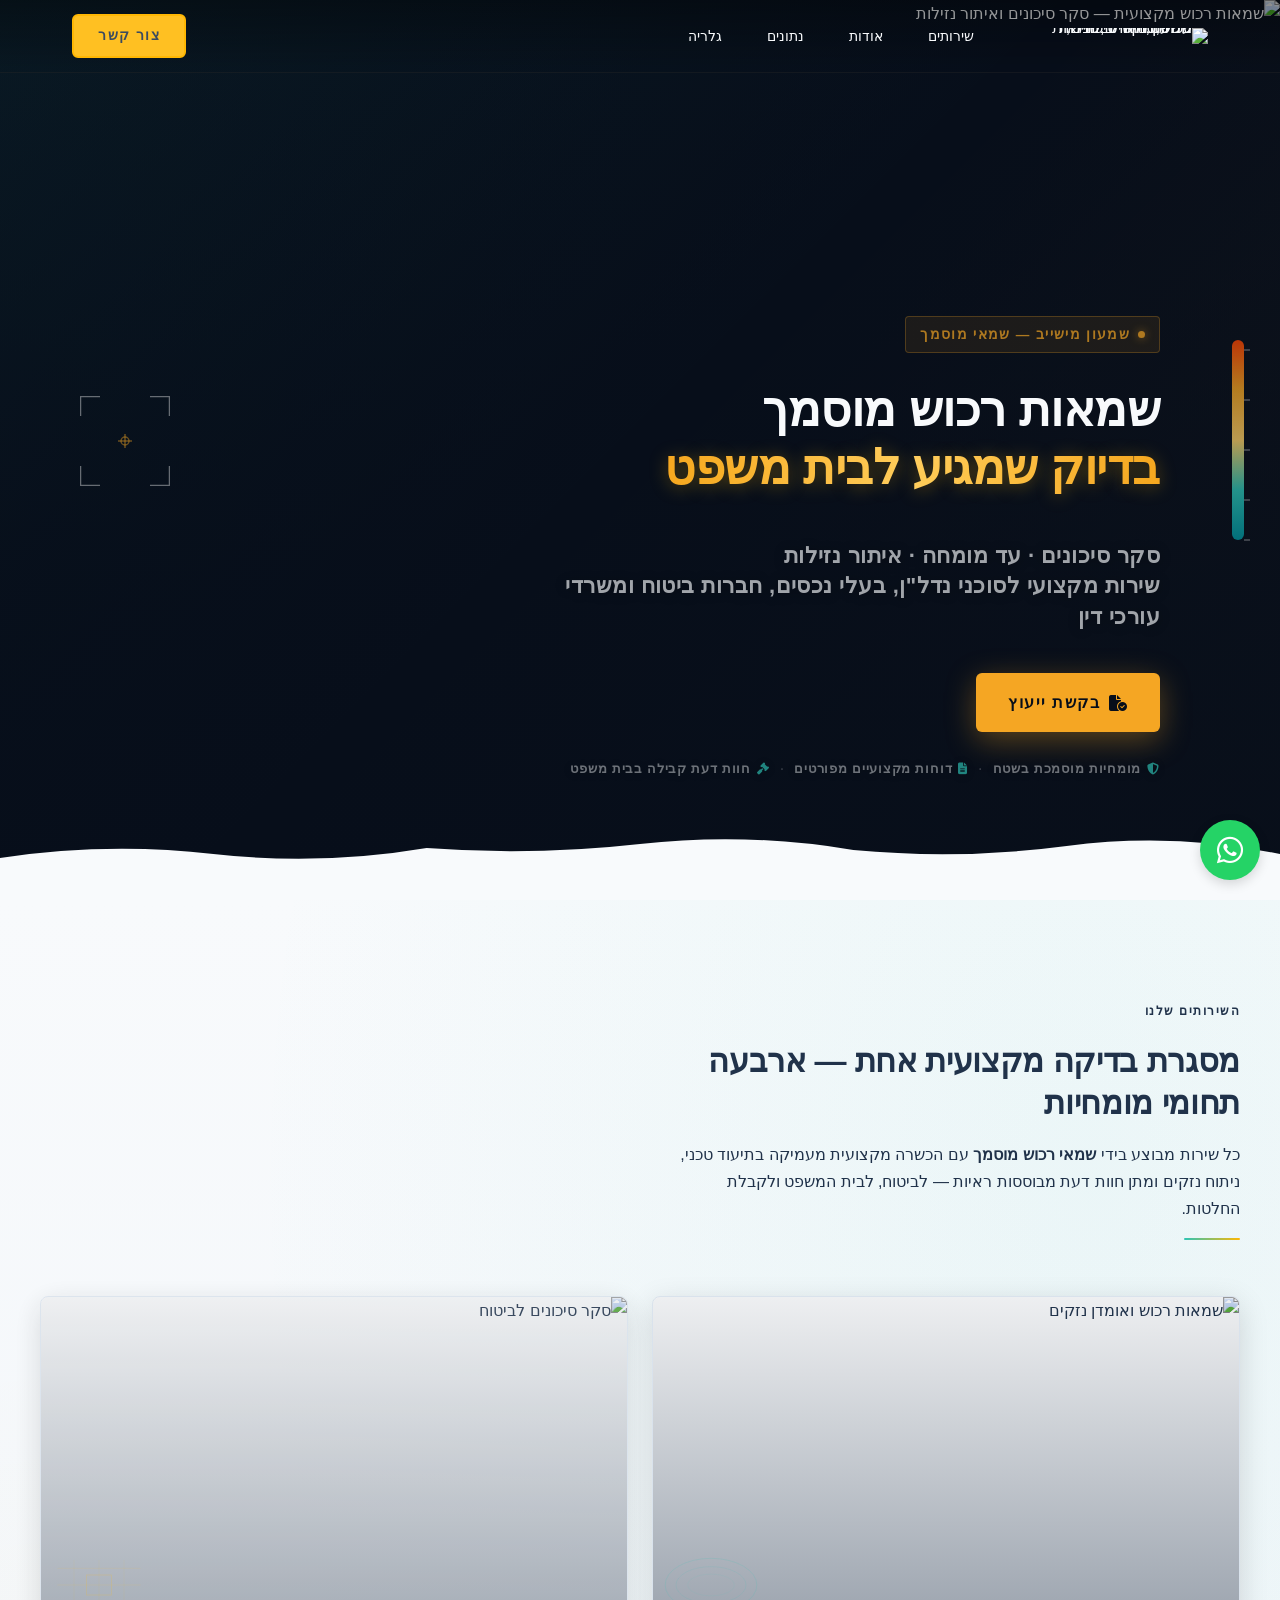
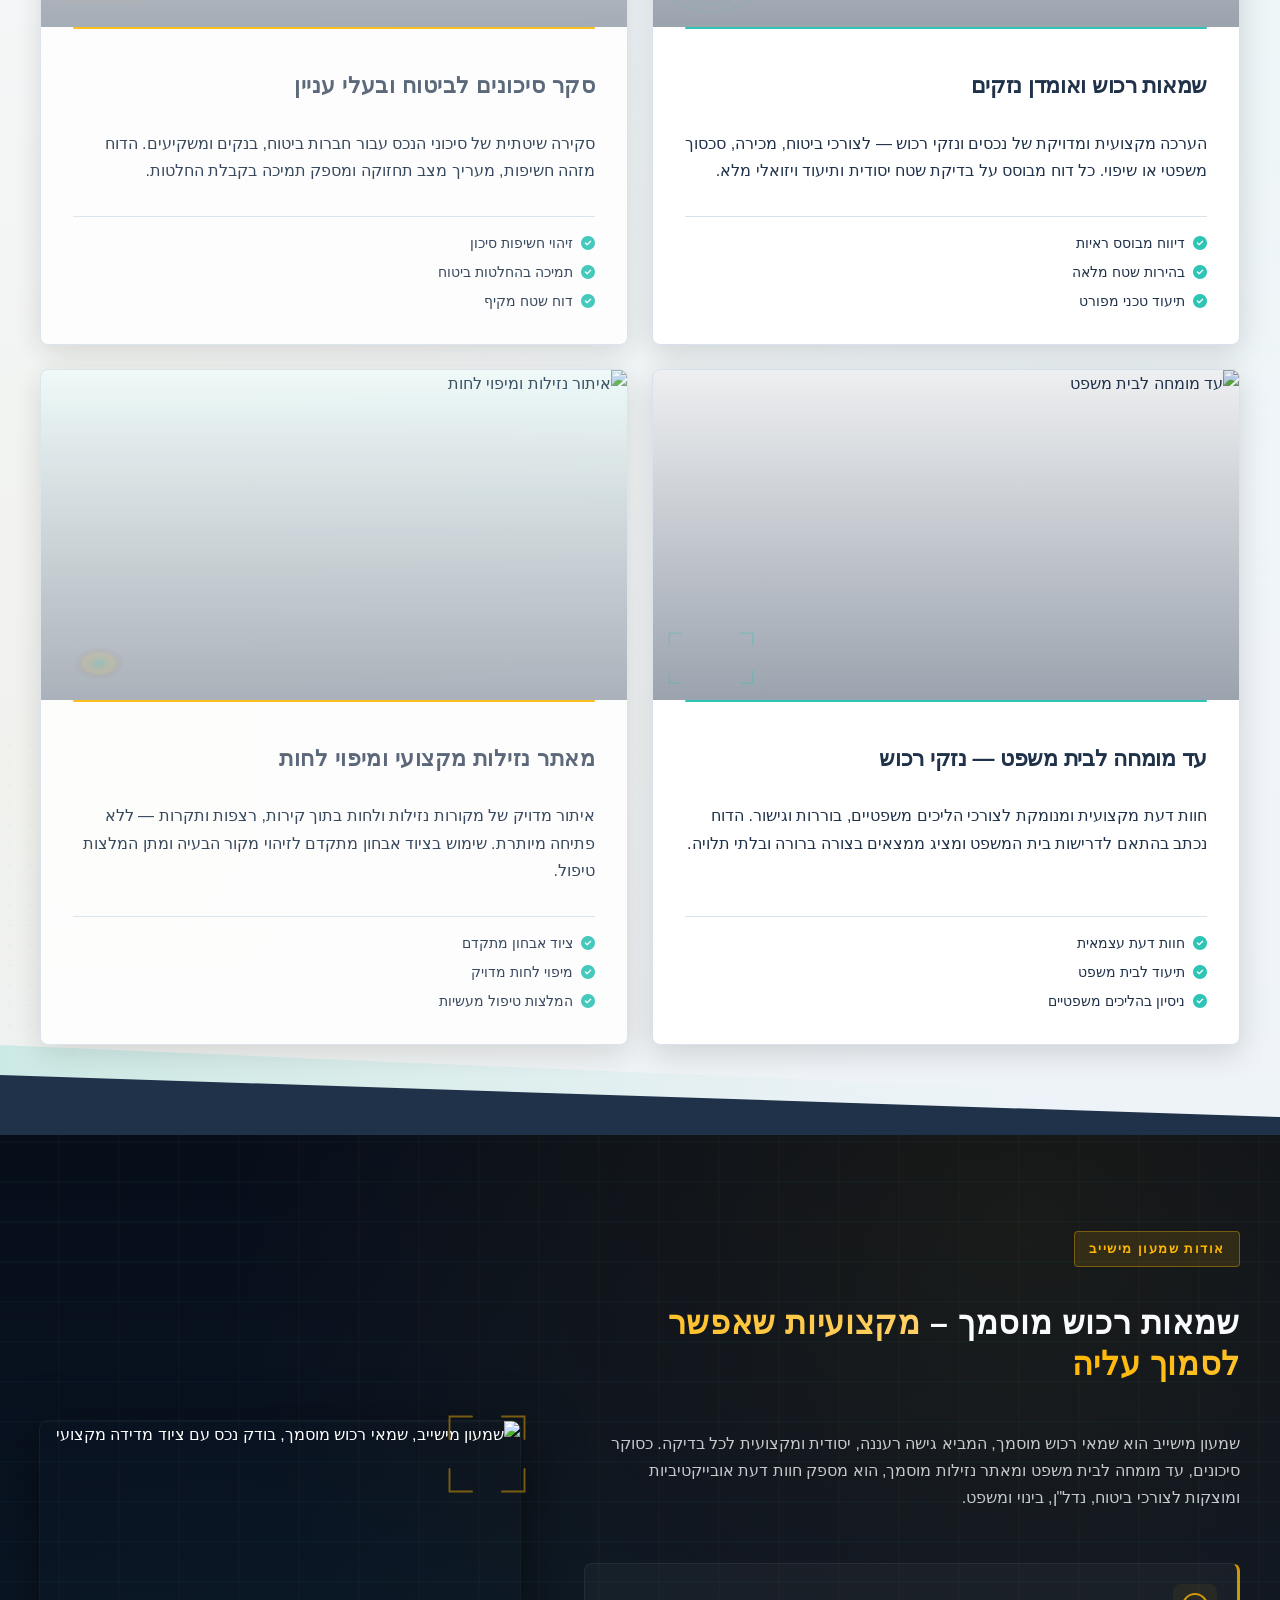
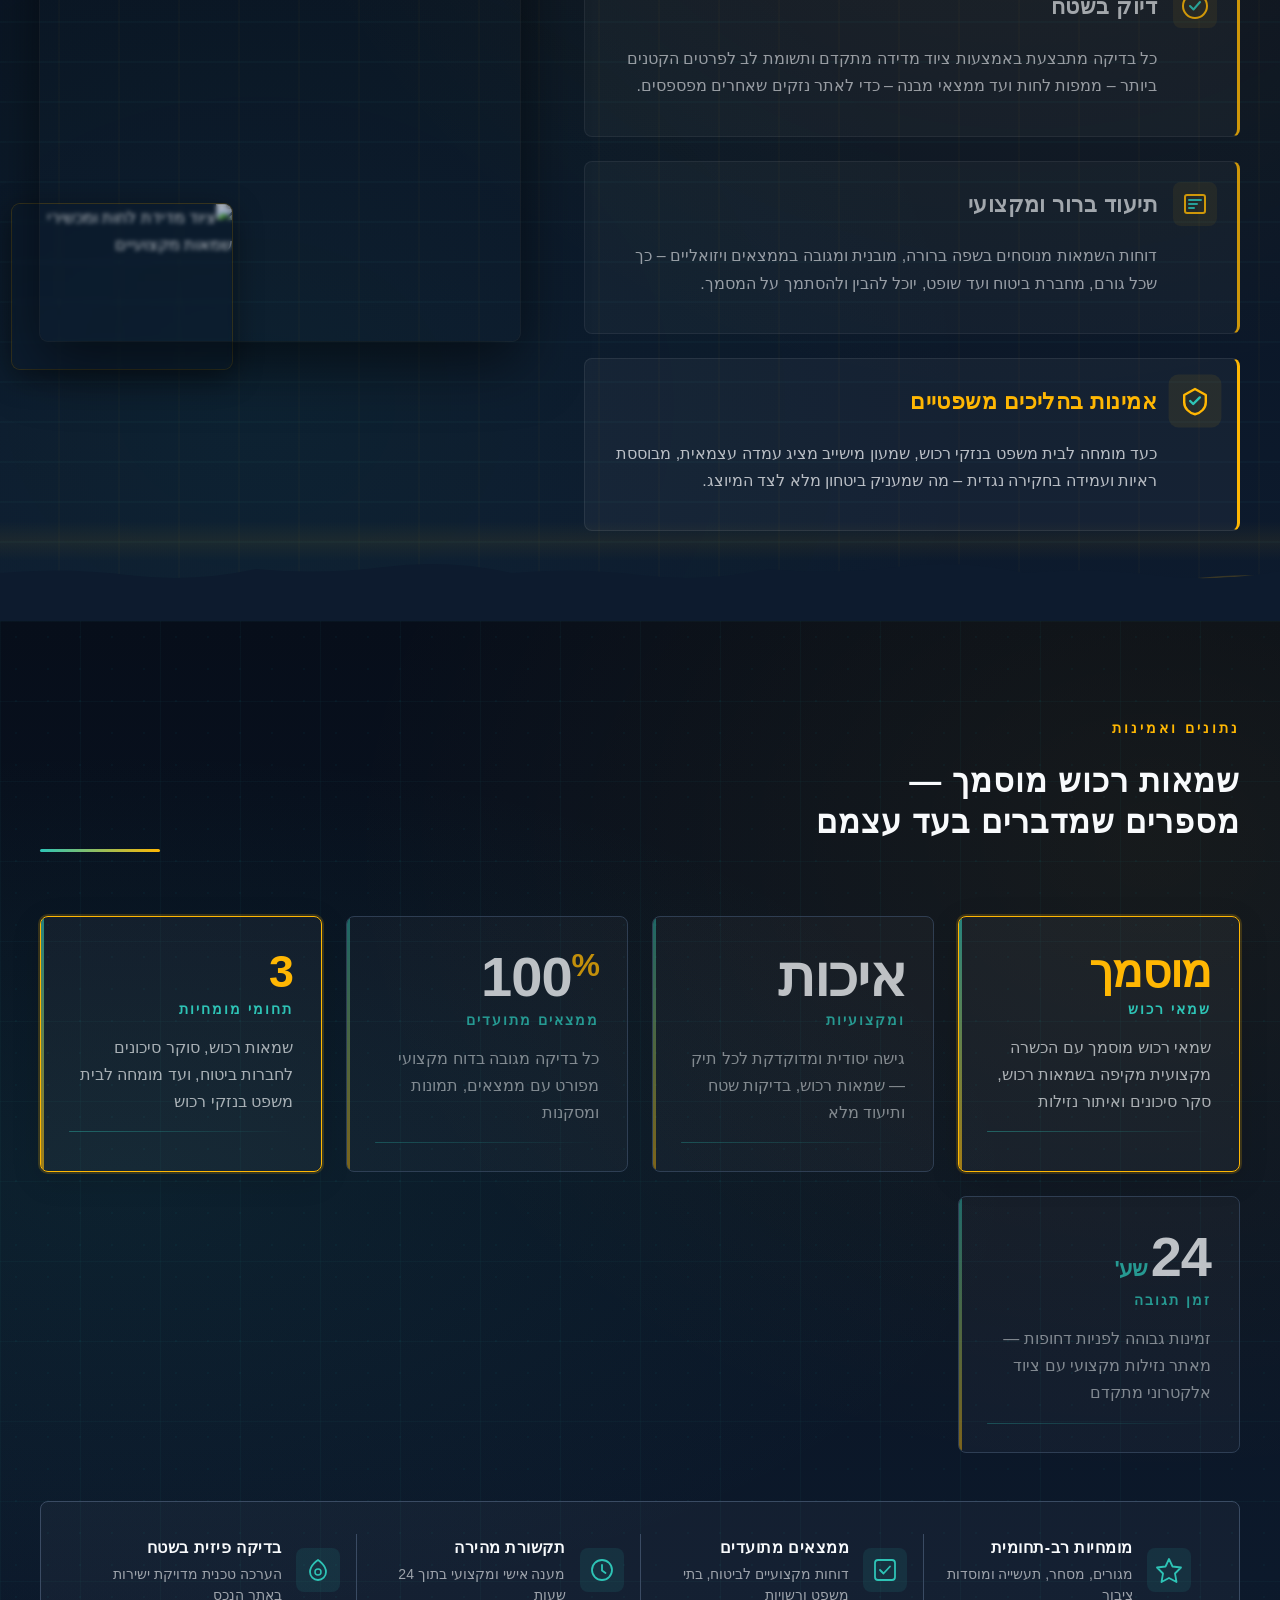
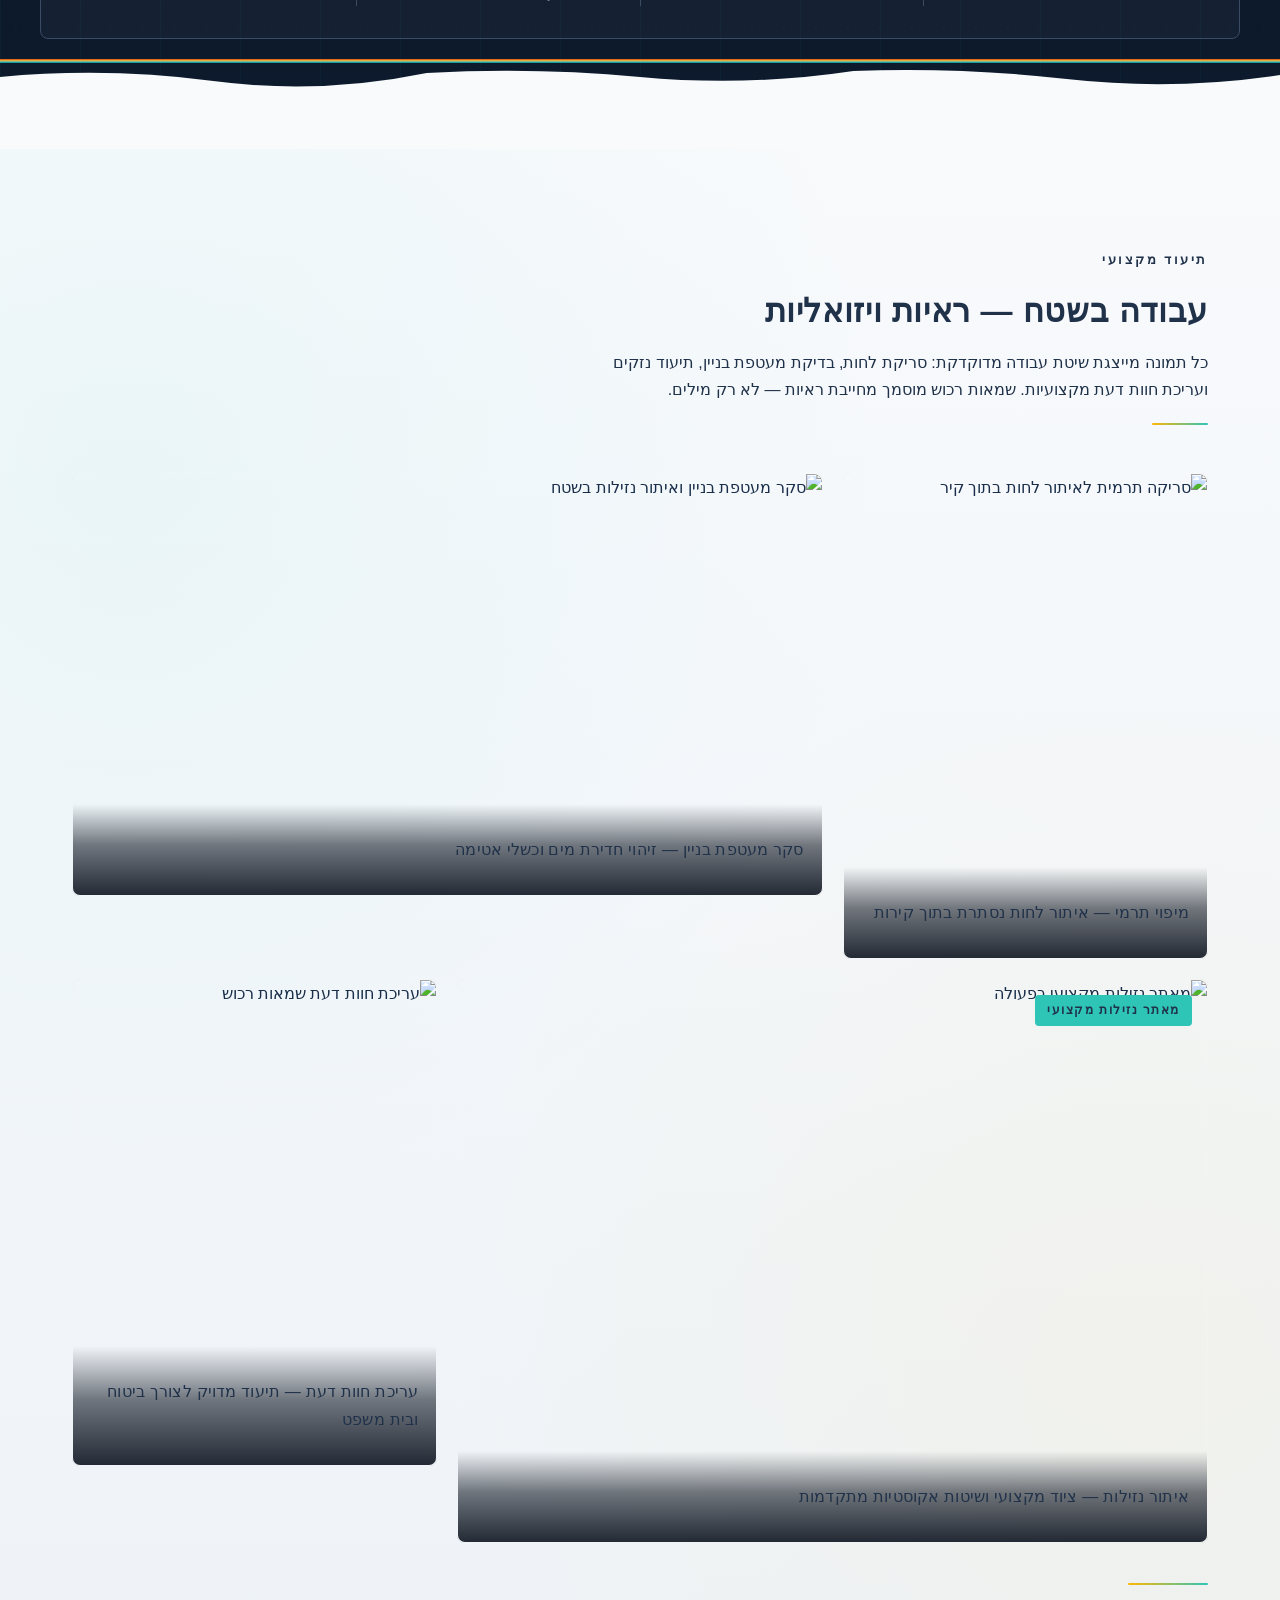
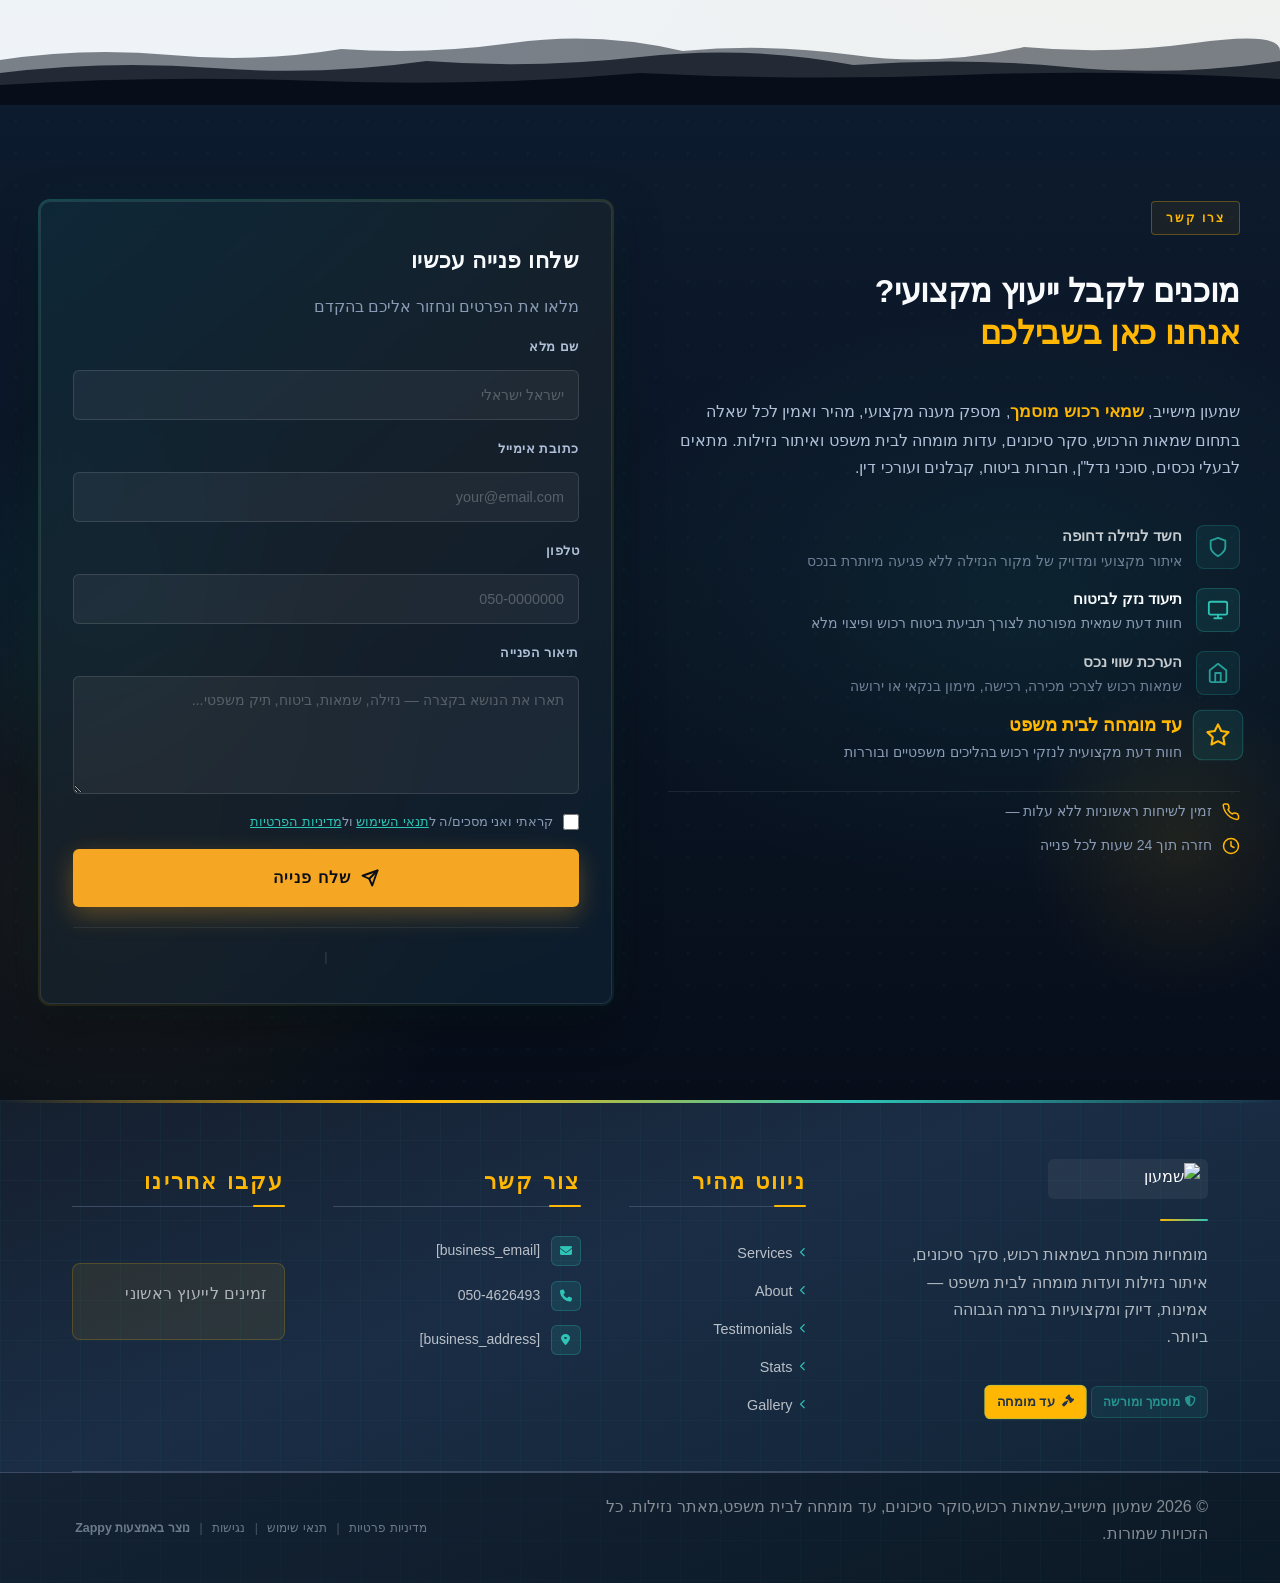
==== commit 6466f735: "Background sync: Progressive GitHub Sync" ====
--- a/index.html
+++ b/index.html
@@ -354,7 +354,7 @@
     </svg>
   </button>
 
-  <button class="phone-header-btn" data-phone="[business_phone]" aria-label="Call">
+  <button class="phone-header-btn" data-phone="0504626493" aria-label="Call">
     <svg width="20" height="20" viewBox="0 0 24 24" fill="currentColor">
       <path d="M22 16.92v3a2 2 0 0 1-2.18 2 19.79 19.79 0 0 1-8.63-3.07 19.5 19.5 0 0 1-6-6 19.79 19.79 0 0 1-3.07-8.67A2 2 0 0 1 4.11 2h3a2 2 0 0 1 2 1.72 12.84 12.84 0 0 0 .7 2.81 2 2 0 0 1-.45 2.11L8.09 9.91a16 16 0 0 0 6 6l1.27-1.27a2 2 0 0 1 2.11-.45 12.84 12.84 0 0 0 2.81.7A2 2 0 0 1 22 16.92z"></path>
     </svg>
@@ -796,7 +796,7 @@
         const phoneLinks = document.querySelectorAll('a[href^="tel:"]');
         const phoneNumber = phoneLinks.length > 0 
           ? phoneLinks[0].getAttribute('href').replace('tel:', '')
-          : '[business_phone]';
+          : '050-4626493';
         
         window.location.href = 'tel:' + phoneNumber;
         console.log('[Navbar] Phone button clicked');
@@ -1548,7 +1548,7 @@
           </li>
           <li>
             <span class="contact-icon"><i class="fas fa-phone"></i></span>
-            <span class="contact-text"><a href="tel:[business_phone]">[business_phone]</a></span>
+            <span class="contact-text"><a href="tel:050-4626493">050-4626493</a></span>
           </li>
           <li><a href="/"><span class="contact-icon"><i class="fas fa-map-marker-alt"></i></span>
             <span class="contact-text">[business_address]</span></a></li>
@@ -1591,7 +1591,7 @@
 
 </footer>
   
-  <a href="https://wa.me/[whatsapp_handle]" class="whatsapp-float" aria-label="WhatsApp">
+  <a href="https://wa.me/972504626493" class="whatsapp-float" aria-label="WhatsApp">
     <i class="fab fa-whatsapp"></i>
   </a>
   
--- a/styles.css
+++ b/styles.css
@@ -6389,6 +6389,146 @@
 ._access-icon {
   display: flex !important;
 }
+
+.index-hero-section .index-hero-h1 {
+  font-size: clamp(2.4rem, 5vw, 3.8rem);
+  font-weight: 900;
+  letter-spacing: -0.5px;
+}
+
+.index-hero-section .index-hero-h1-accent {
+  color: var(--secondary);
+  font-weight: 900;
+  text-shadow: 0 2px 18px rgba(255,183,3,0.35);
+}
+
+.index-hero-section .index-hero-subtitle {
+  opacity: 0.78;
+  font-size: 1rem;
+}
+
+.index-hero-section .index-hero-badge {
+  opacity: 0.7;
+  font-size: 0.85rem;
+}
+
+.index-hero-section .index-hero-trust {
+  opacity: 0.65;
+  font-size: 0.85rem;
+}
+
+.index-services-section .service-card:nth-child(1) .service-card-title,
+.index-services-section .service-card:nth-child(3) .service-card-title {
+  font-size: 1.25rem;
+  font-weight: 800;
+  color: var(--secondary);
+  letter-spacing: -0.3px;
+}
+
+.index-services-section .service-card:nth-child(2) .service-card-title,
+.index-services-section .service-card:nth-child(4) .service-card-title {
+  font-size: 1.05rem;
+  font-weight: 600;
+  color: var(--text-dark);
+  opacity: 0.82;
+}
+
+.index-services-section .service-card:nth-child(2),
+.index-services-section .service-card:nth-child(4) {
+  opacity: 0.88;
+}
+
+.index-about-section .index-about-section__heading {
+  font-size: clamp(1.7rem, 3vw, 2.4rem);
+  font-weight: 900;
+}
+
+.index-about-section .index-about-section__heading-accent {
+  font-size: inherit;
+  font-weight: 900;
+  color: var(--secondary);
+}
+
+.index-about-section .index-about-section__value-item:nth-child(3) .index-about-section__value-title {
+  font-size: 1.15rem;
+  font-weight: 800;
+  color: var(--secondary);
+}
+
+.index-about-section .index-about-section__value-item:nth-child(3) .index-about-section__value-icon {
+  transform: scale(1.2);
+}
+
+.index-about-section .index-about-section__value-item:not(:nth-child(3)) .index-about-section__value-title {
+  font-size: 0.97rem;
+  font-weight: 600;
+  color: var(--text-light);
+  opacity: 0.78;
+}
+
+.index-about-section .index-about-section__value-item:not(:nth-child(3)) {
+  opacity: 0.8;
+}
+
+.index-stats-section .index-stats-section__metric-card:nth-child(1) .index-stats-section__metric-number {
+  font-size: clamp(1.8rem, 3.5vw, 2.8rem);
+  font-weight: 900;
+  color: var(--secondary);
+}
+
+.index-stats-section .index-stats-section__metric-card:nth-child(1) {
+  border-color: var(--secondary);
+  box-shadow: 0 0 0 2px rgba(255,183,3,0.18), var(--shadow-card);
+}
+
+.index-stats-section .index-stats-section__metric-card:nth-child(4) .index-stats-section__metric-number {
+  font-size: clamp(1.8rem, 3.5vw, 2.8rem);
+  font-weight: 900;
+  color: var(--secondary);
+}
+
+.index-stats-section .index-stats-section__metric-card:nth-child(4) {
+  border-color: var(--secondary);
+  box-shadow: 0 0 0 2px rgba(255,183,3,0.18), var(--shadow-card);
+}
+
+.index-stats-section .index-stats-section__metric-card:nth-child(2),
+.index-stats-section .index-stats-section__metric-card:nth-child(3),
+.index-stats-section .index-stats-section__metric-card:nth-child(5) {
+  opacity: 0.75;
+}
+
+.index-contact-section .contact-reason-item:nth-child(4) strong {
+  font-size: 1.1rem;
+  font-weight: 800;
+  color: var(--secondary);
+}
+
+.index-contact-section .contact-reason-item:nth-child(4) .reason-icon {
+  color: var(--secondary);
+  transform: scale(1.15);
+}
+
+.index-contact-section .contact-intro strong {
+  font-weight: 800;
+  color: var(--secondary);
+  font-size: 1.05em;
+}
+
+.index-contact-section .contact-reason-item:not(:nth-child(4)):not(:nth-child(2)) {
+  opacity: 0.78;
+}
+
+.site-footer .footer-badge:nth-child(2) {
+  background: var(--secondary);
+  color: var(--bg-dark);
+  font-weight: 700;
+  transform: scale(1.08);
+}
+
+.site-footer .footer-badge:nth-child(1) {
+  opacity: 0.7;
+}
 /* mobile-submenu-overflow-fix */
 @media (max-width: 768px) {
   .navbar .sub-menu.mobile-expanded,
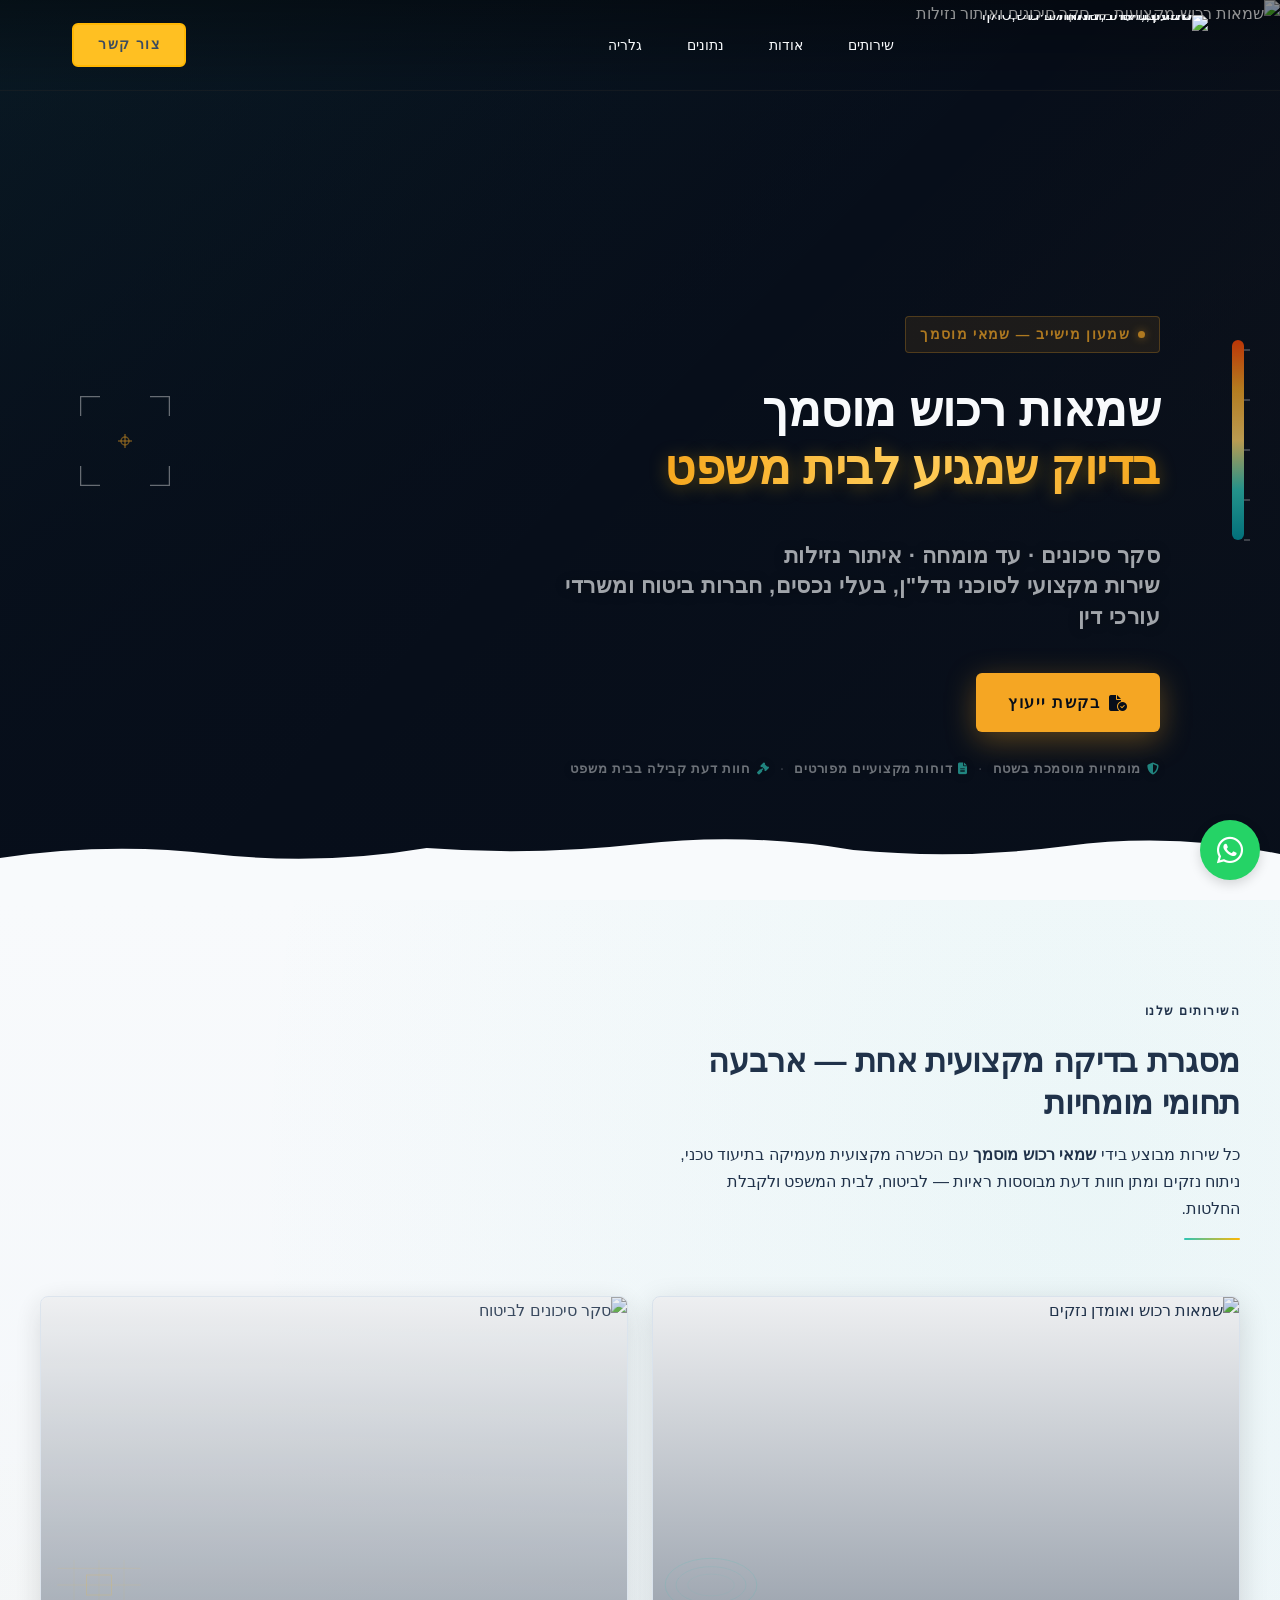
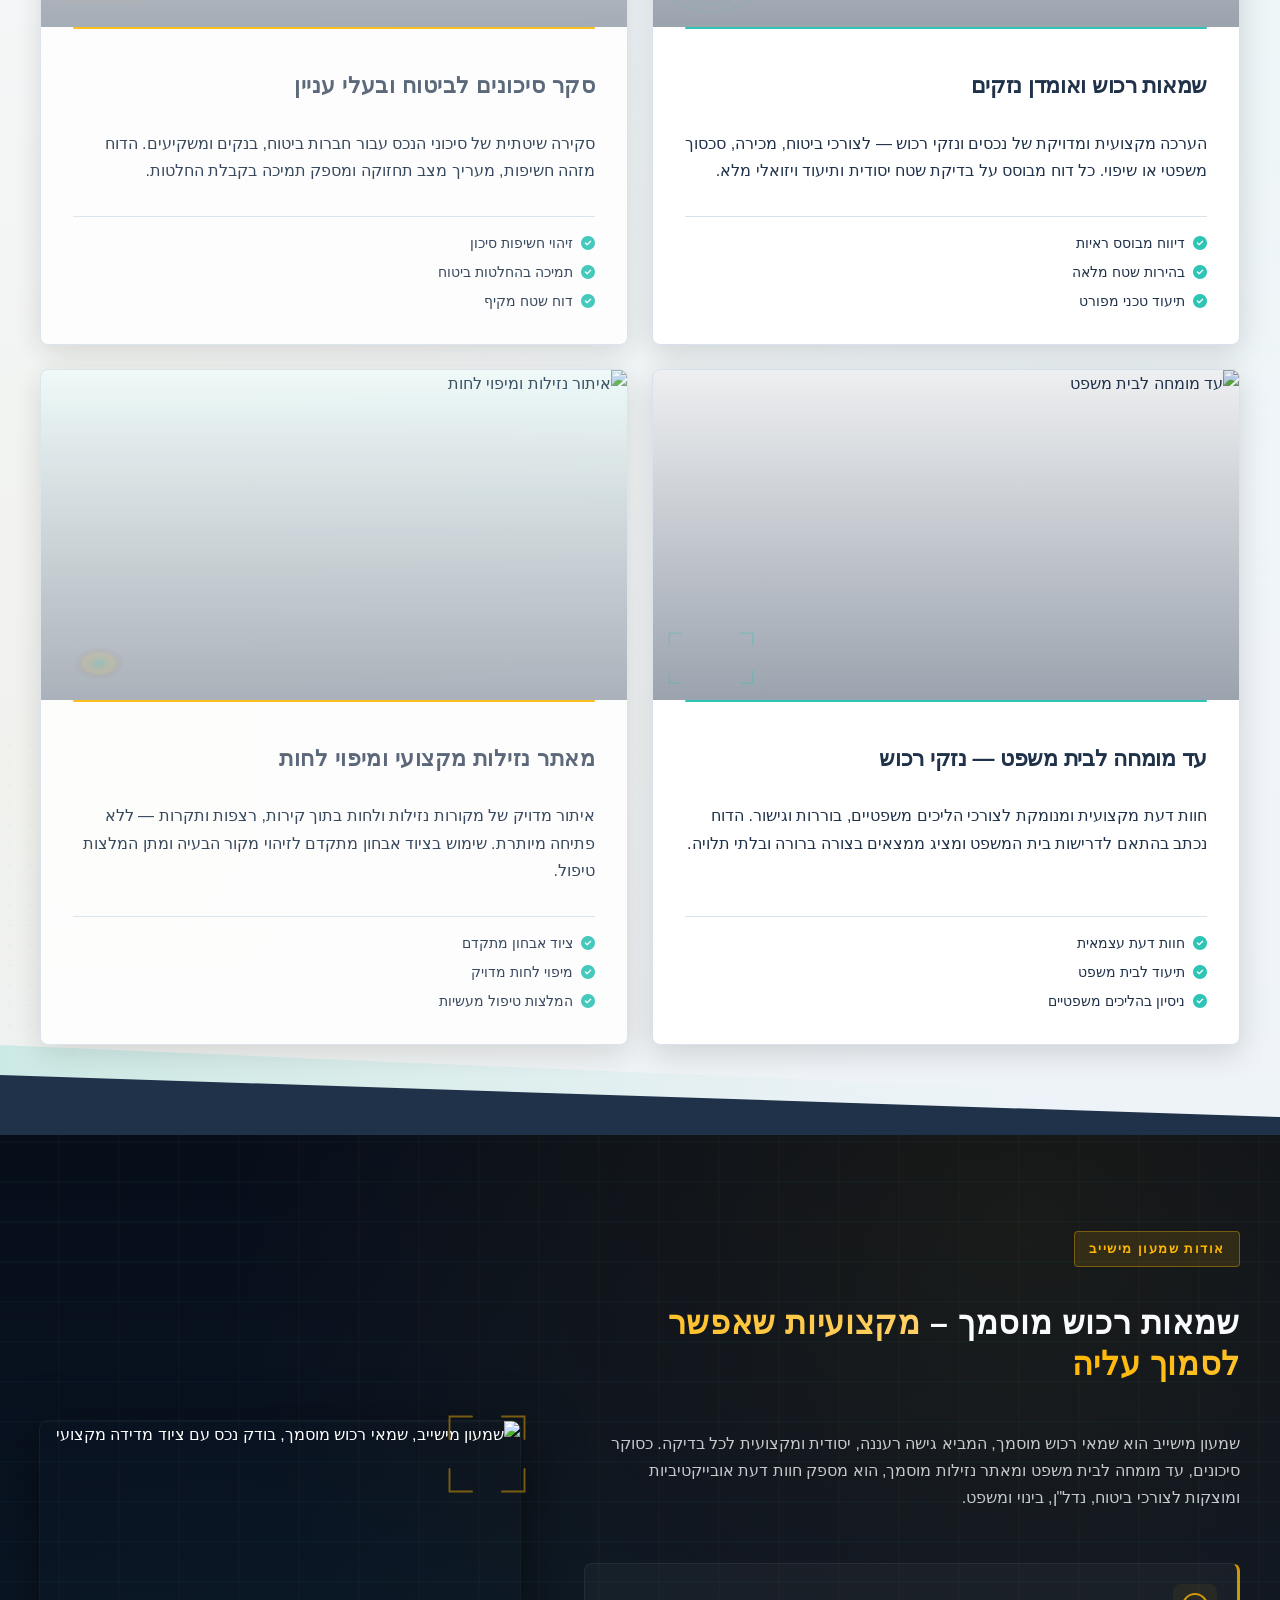
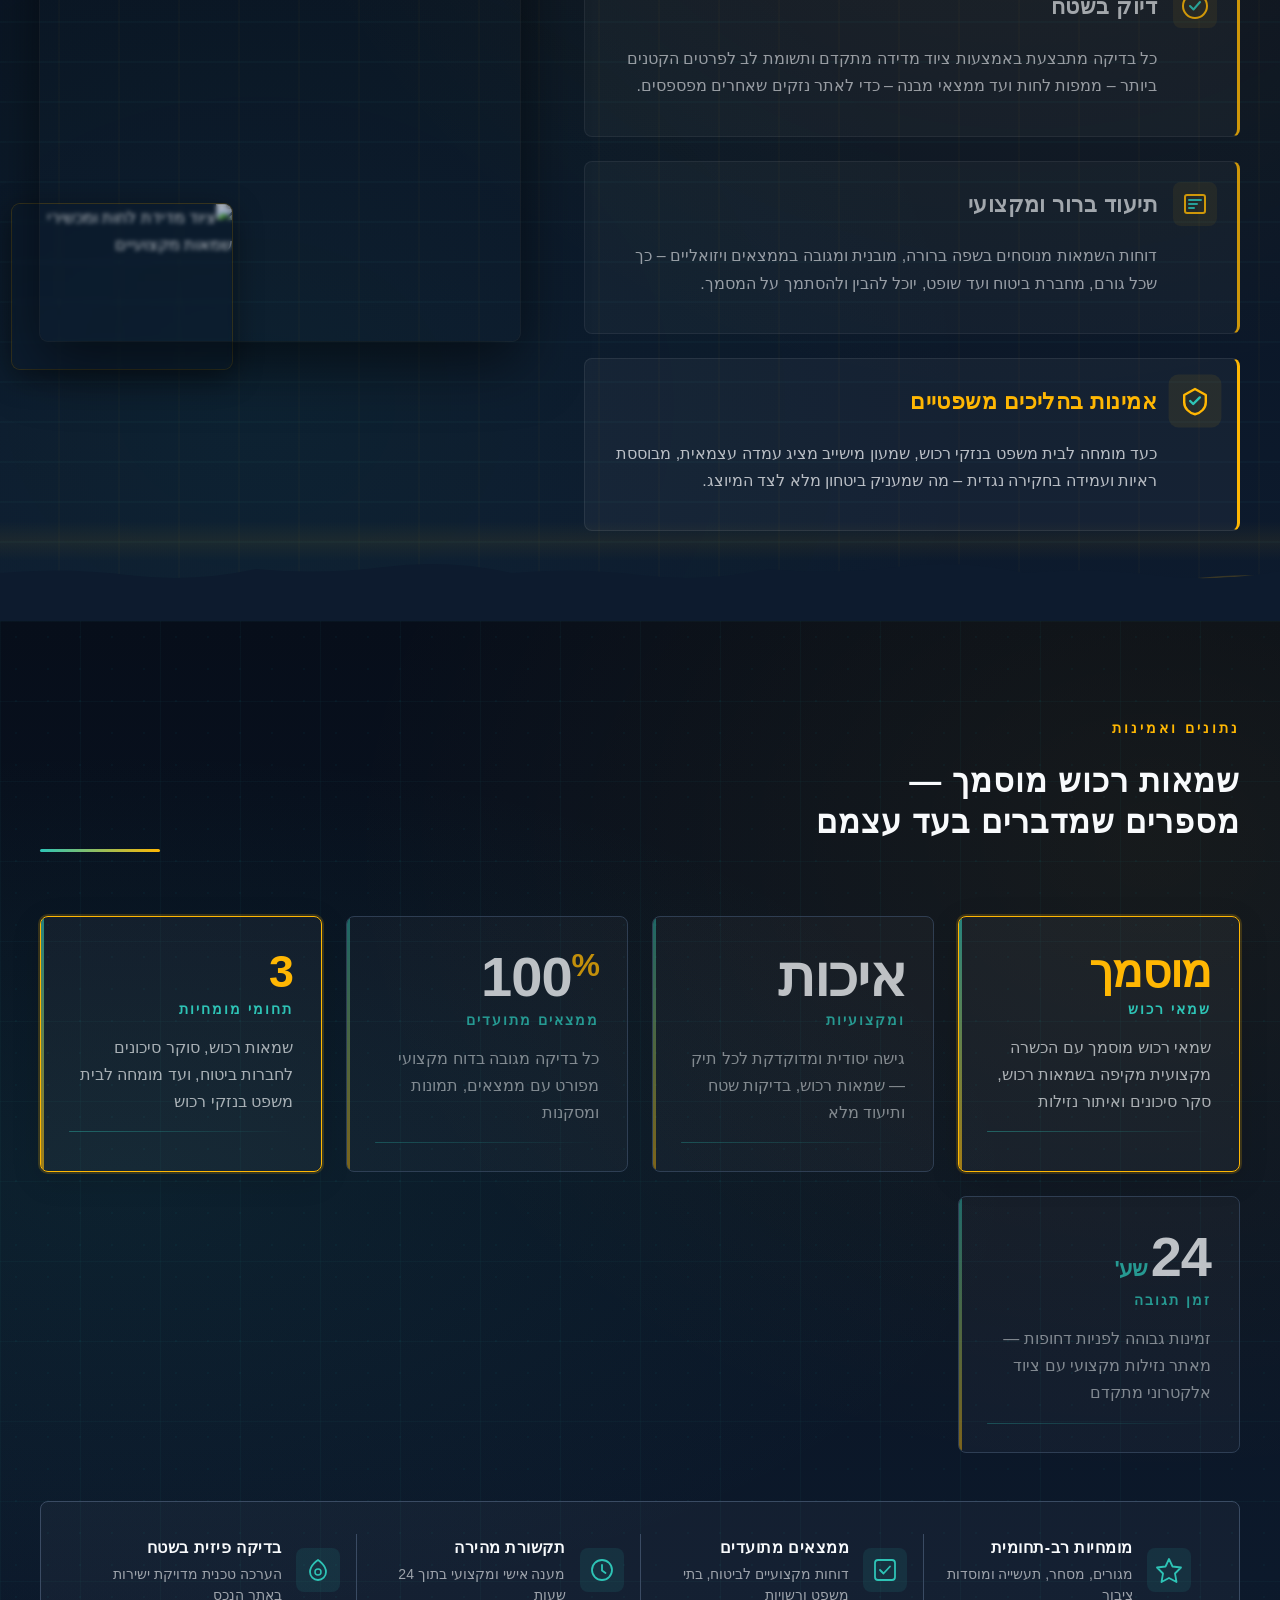
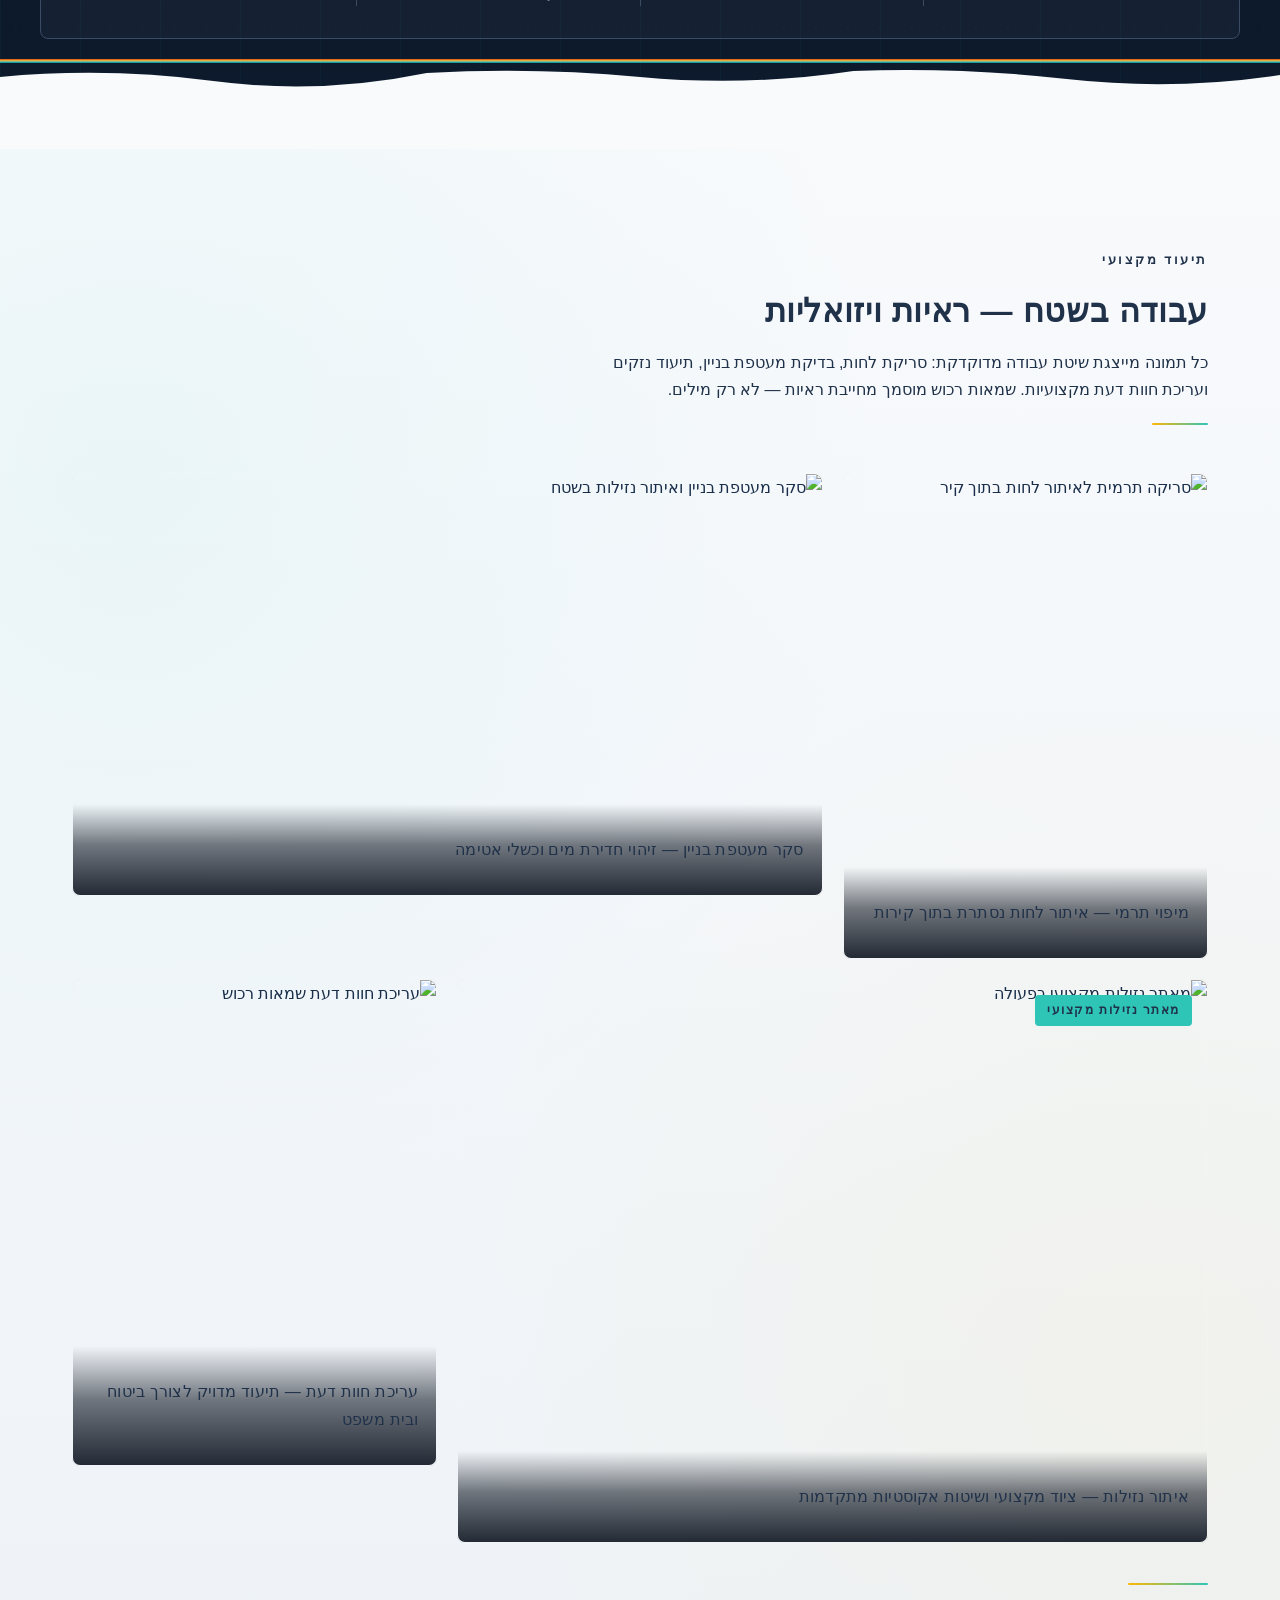
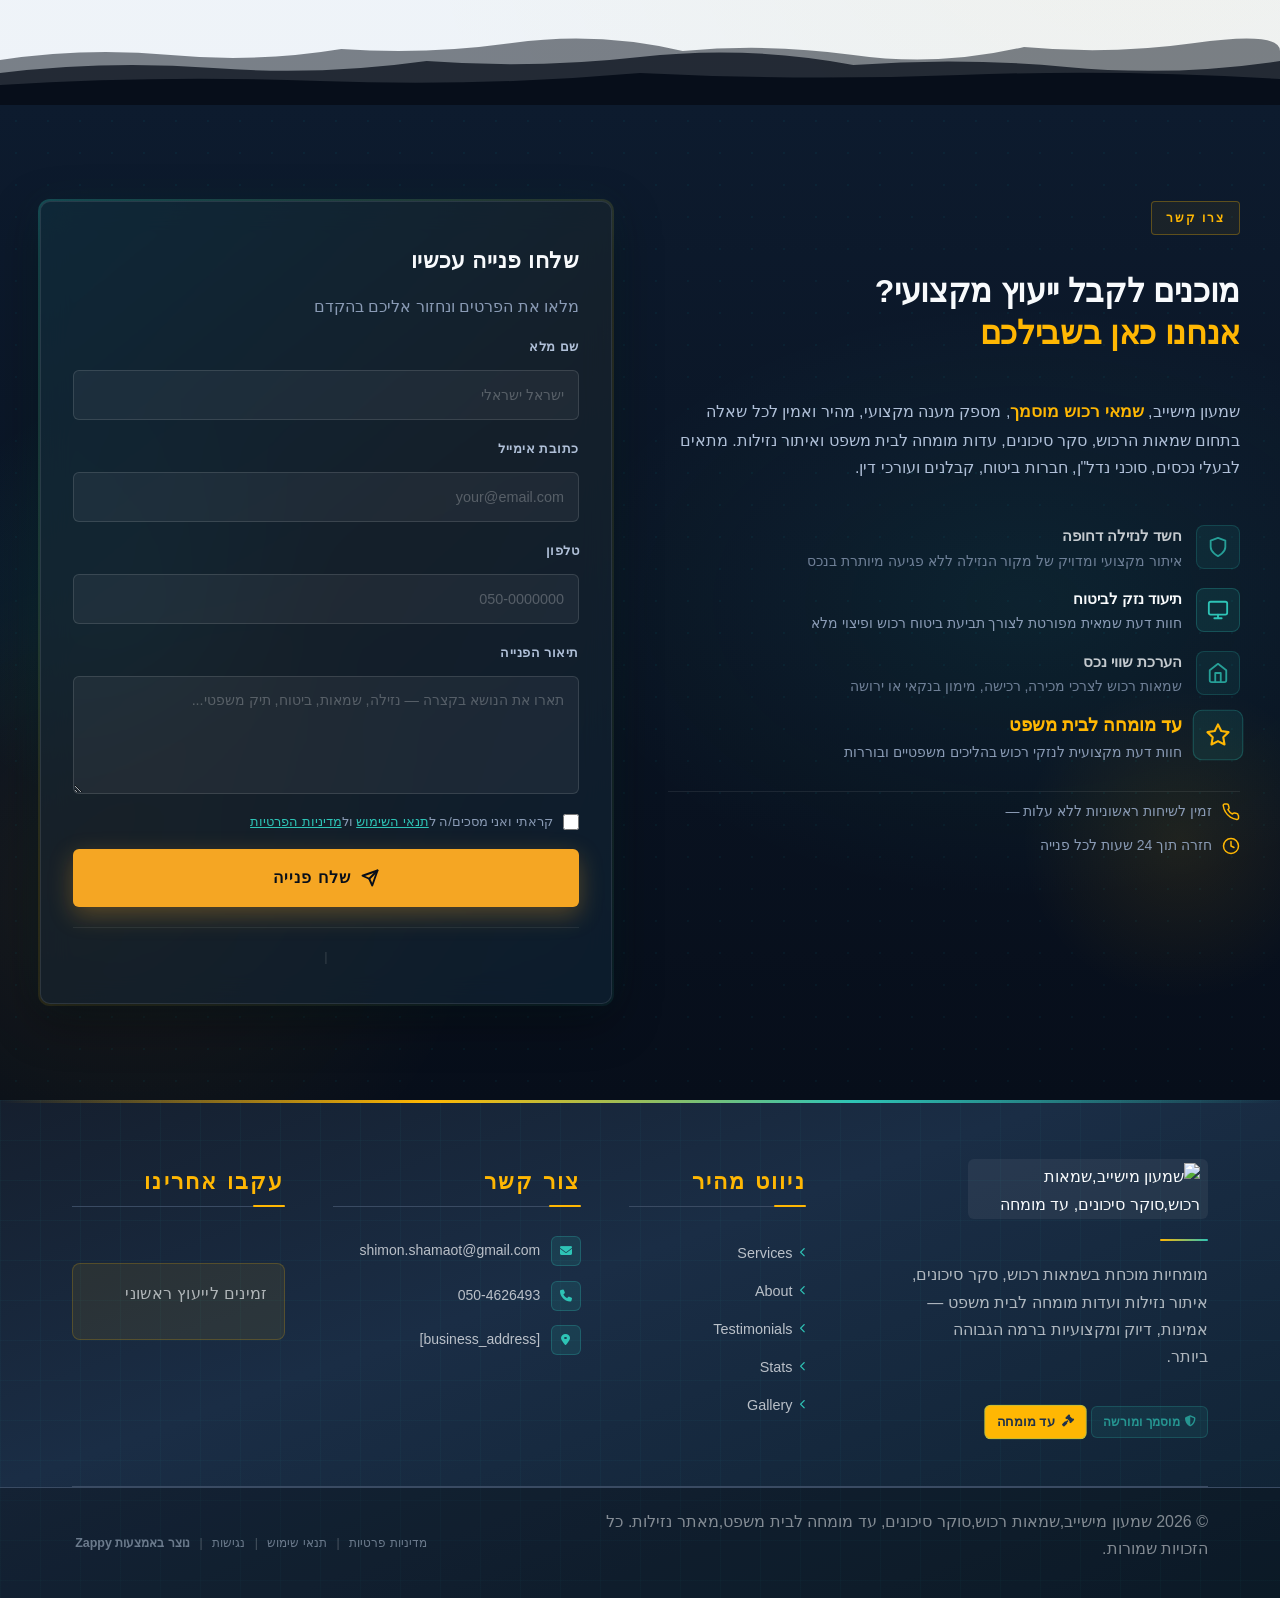
==== commit 39d0f6f5: "Background sync: Progressive GitHub Sync" ====
--- a/index.html
+++ b/index.html
@@ -1544,7 +1544,7 @@
         <ul class="footer-contact">
           <li>
             <span class="contact-icon"><i class="fas fa-envelope"></i></span>
-            <span class="contact-text"><a href="mailto:[business_email]">[business_email]</a></span>
+            <span class="contact-text"><a href="mailto:shimon.shamaot@gmail.com">shimon.shamaot@gmail.com</a></span>
           </li>
           <li>
             <span class="contact-icon"><i class="fas fa-phone"></i></span>
--- a/styles.css
+++ b/styles.css
@@ -5252,13 +5252,7 @@
 }
 
 
-/* Logo size constraint - enforce max-height only */
-.logo, img.logo, .logo img, .logo-link img, .nav-brand img {
-  max-height: 40px !important;
-  height: auto !important;
-  width: auto !important;
-  object-fit: contain !important;
-}
+
 
 
 /* Footer contact alignment fix */
@@ -6529,6 +6523,21 @@
 .site-footer .footer-badge:nth-child(1) {
   opacity: 0.7;
 }
+/* Zappy custom logo size (desktop only — mobile stays at 110px/35px) */
+@media (min-width: 769px) {
+  .logo, img.logo, .logo img, .logo-link img, .nav-brand img {
+    max-height: none !important;
+    height: 60px !important;
+    max-width: 240px !important;
+    width: auto !important;
+    object-fit: contain !important;
+  }
+  .nav-container {
+    min-height: 90px !important;
+  }
+}
+/* /Zappy custom logo size */
+
 /* mobile-submenu-overflow-fix */
 @media (max-width: 768px) {
   .navbar .sub-menu.mobile-expanded,
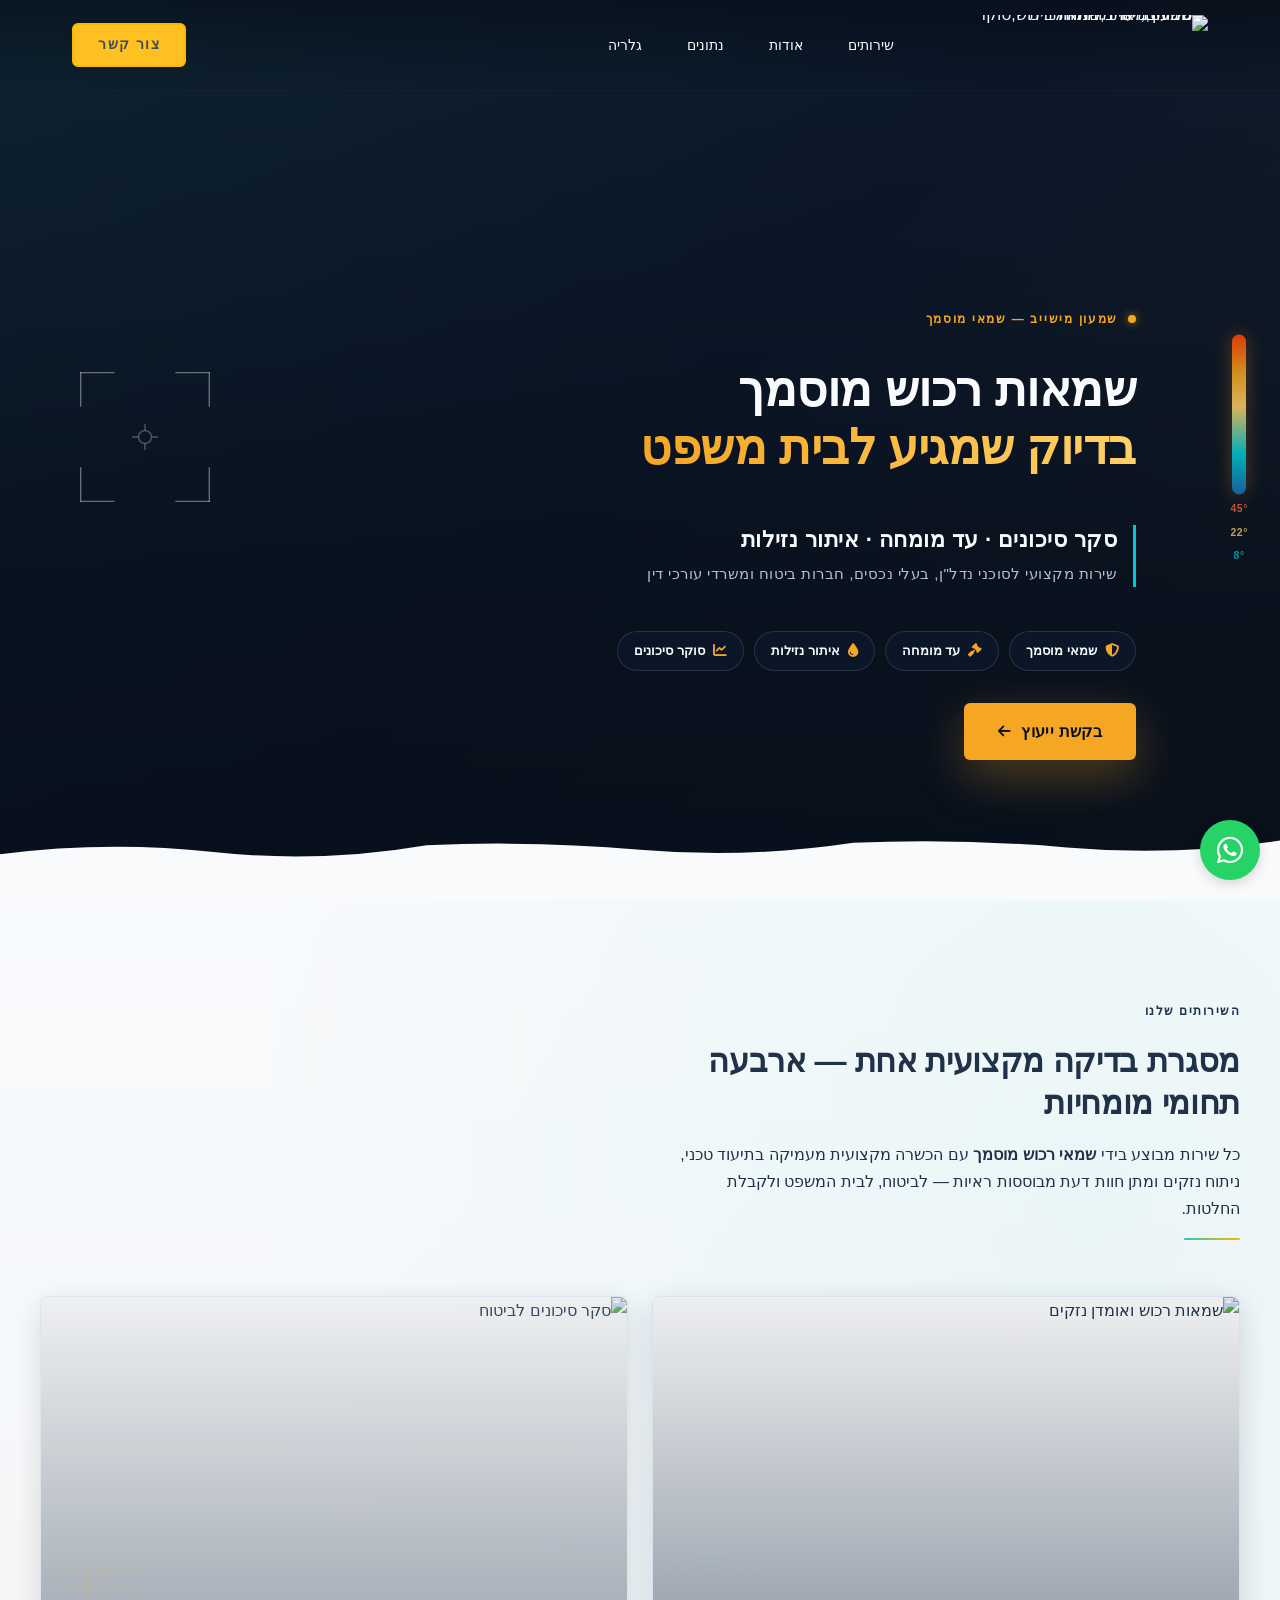
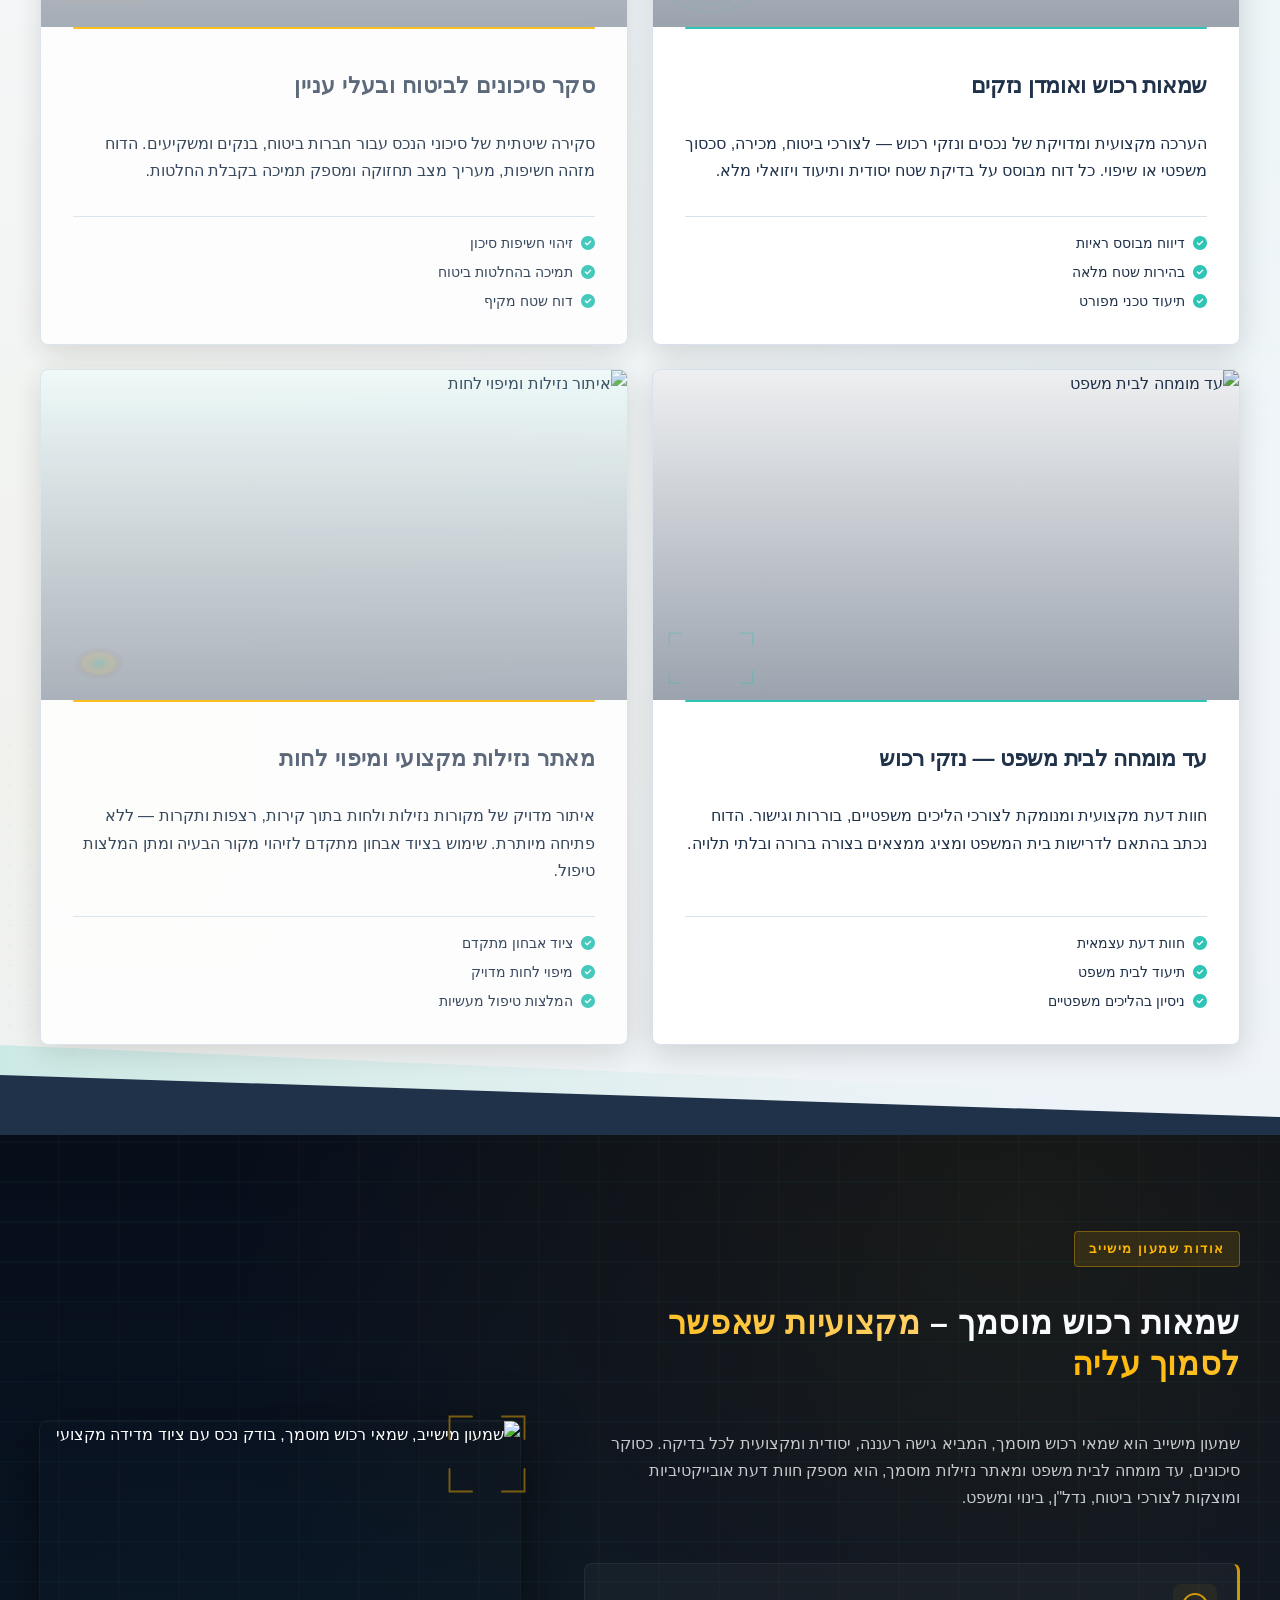
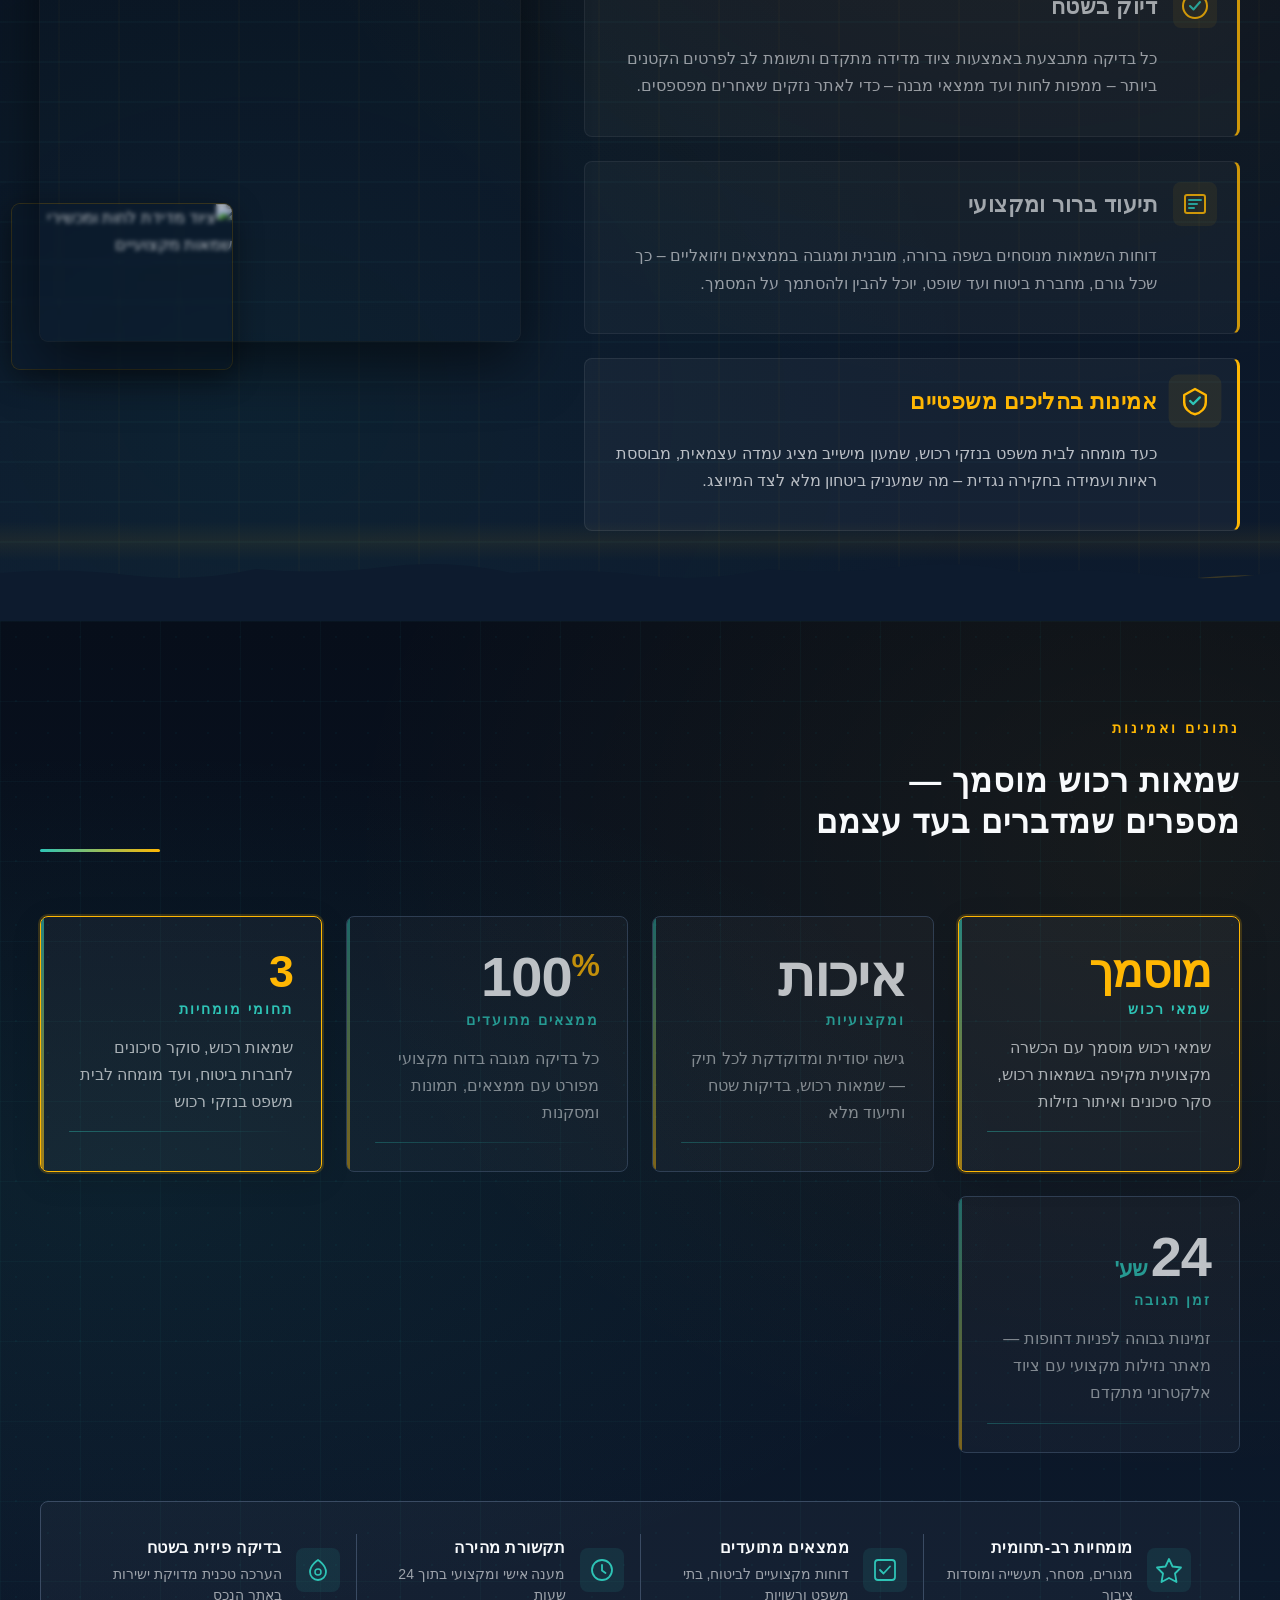
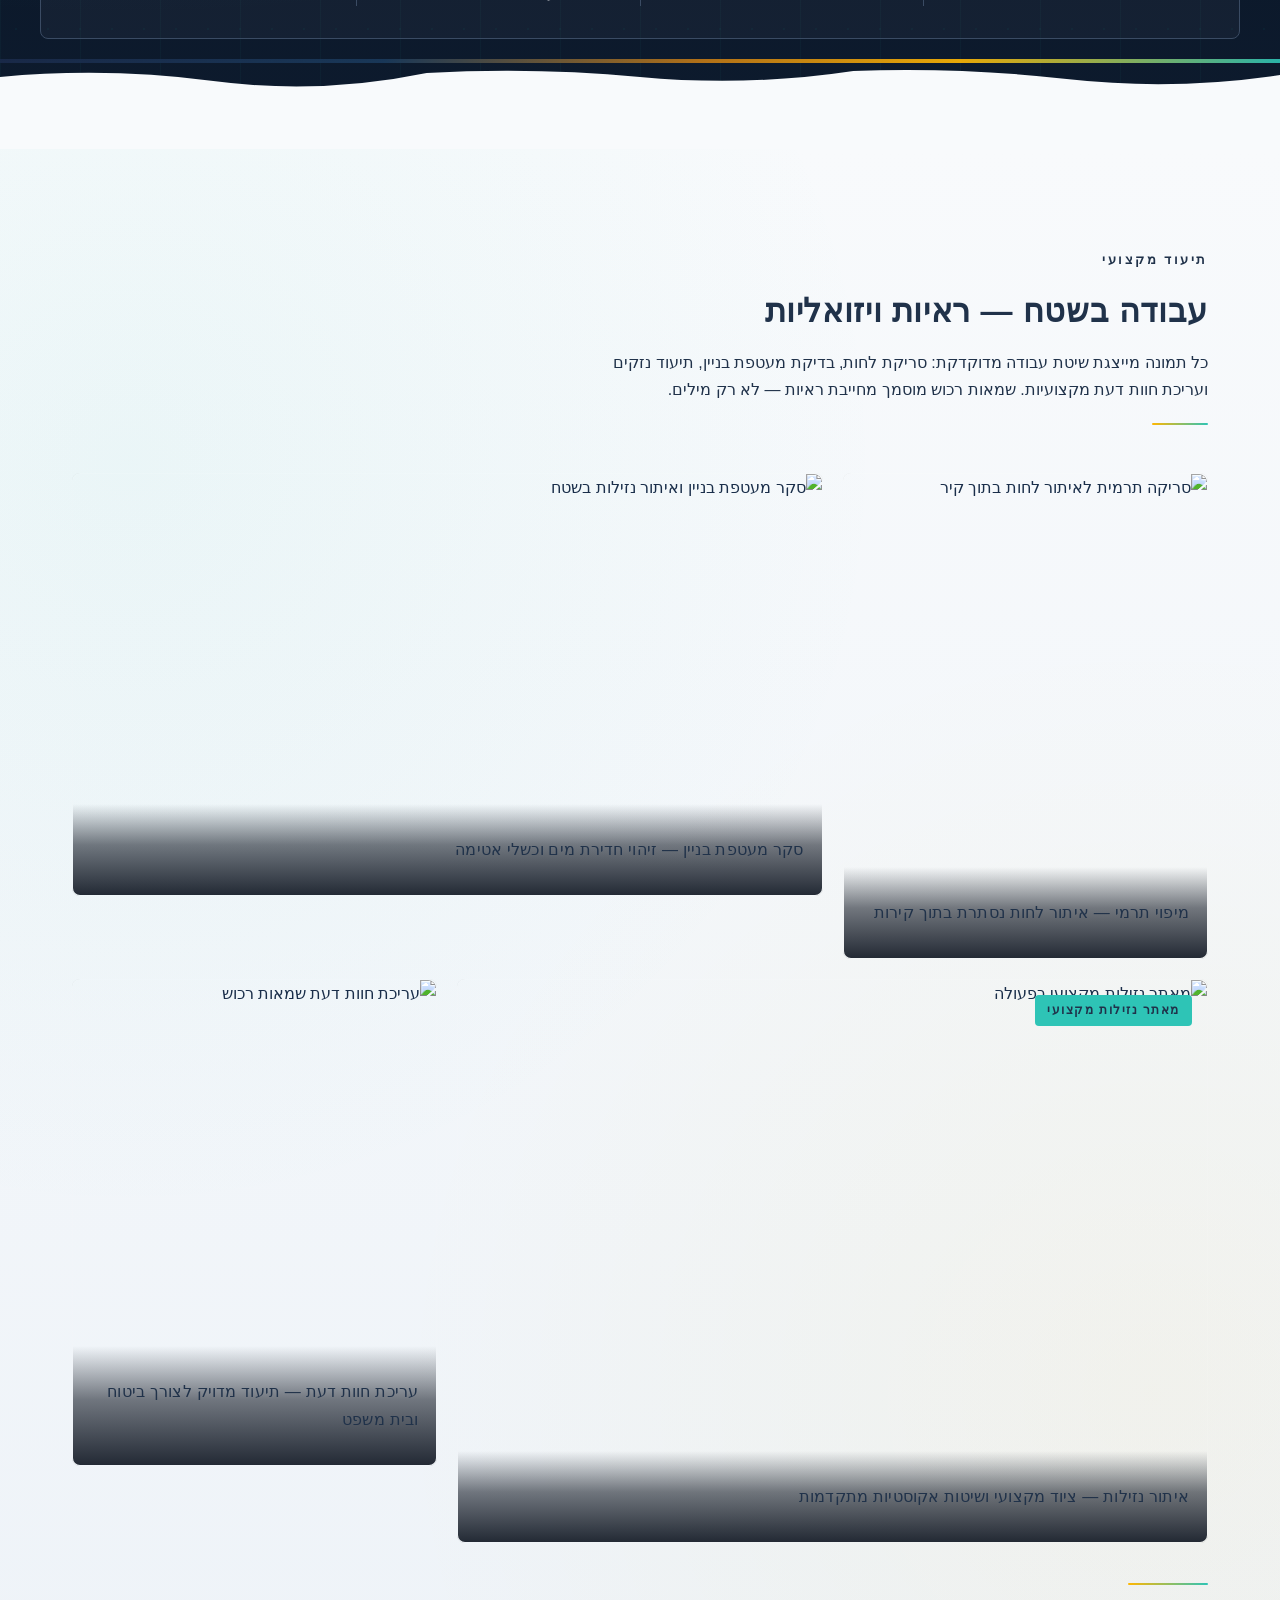
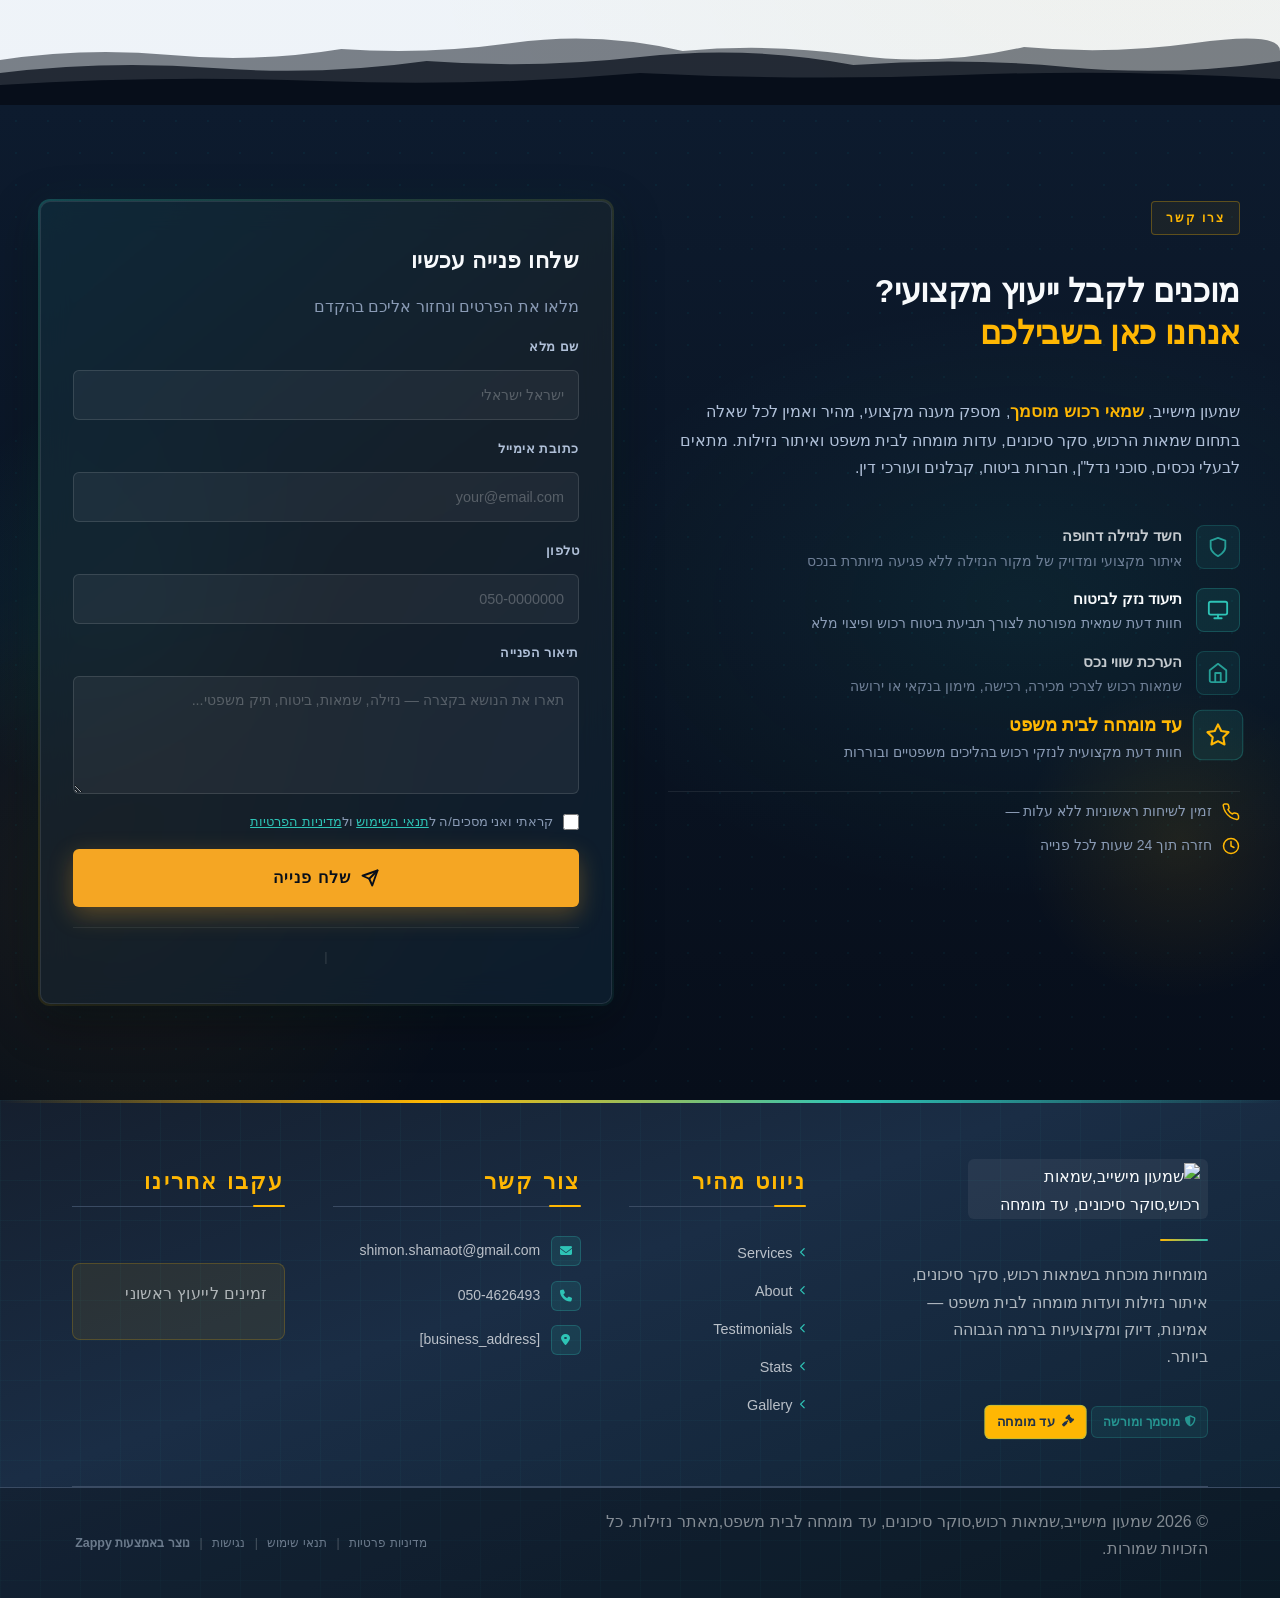
==== commit 38dd51b5: "Background sync: Progressive GitHub Sync" ====
--- a/index.html
+++ b/index.html
@@ -252,6 +252,355 @@
     <script src="https://cdn.jsdelivr.net/npm/vanilla-cookieconsent@3/dist/cookieconsent.umd.js"></script>
     <!-- Mickidum Accessibility Toolbar -->
     <script src="https://cdn.jsdelivr.net/gh/mickidum/acc_toolbar/acctoolbar/acctoolbar.min.js"></script>
+
+<style data-zappy-section-v2-css="true">
+/* V2 Regenerated Section CSS */
+.index-hero-section {
+  position: relative;
+  width: 100%;
+  min-height: 100vh;
+  overflow: visible;
+  display: flex;
+  align-items: center;
+  background-color: #0D1B2E;
+  color: var(--text-light);
+  direction: rtl;
+  padding-bottom: 70px;
+}
+
+/* Background image layer */
+.index-hero-section .index-hero-bg {
+  position: absolute;
+  inset: 0;
+  z-index: 0;
+  width: 100%;
+  height: 100%;
+  background-color: #0D1B2E;
+  background-position: center;
+  background-size: cover;
+  background-repeat: no-repeat;
+}
+
+/* Scrim overlay */
+.index-hero-section .index-hero-scrim {
+  position: absolute;
+  inset: 0;
+  z-index: 1;
+  pointer-events: none;
+  background-image:
+    linear-gradient(135deg, rgba(7,14,26,0.92) 0%, rgba(7,14,26,0.75) 50%, rgba(7,14,26,0.55) 100%),
+    linear-gradient(180deg, rgba(7,14,26,0.3) 0%, rgba(7,14,26,0.85) 100%);
+}
+
+/* ── Thermal temperature bar (left side) ── */
+.index-hero-section .index-hero-thermal-bar {
+  position: absolute;
+  inset-inline-start: 32px;
+  top: 50%;
+  transform: translateY(-50%);
+  z-index: 3;
+  pointer-events: none;
+  display: flex;
+  flex-direction: column;
+  align-items: center;
+  gap: 6px;
+}
+
+.index-hero-section .thermal-scale {
+  width: 14px;
+  height: 160px;
+  border-radius: 8px;
+  background: linear-gradient(180deg,
+    #FF4500 0%,
+    #F5A623 25%,
+    #FFD066 45%,
+    #00C8D4 75%,
+    #1A6EAF 100%
+  );
+  box-shadow: 0 0 18px rgba(245,166,35,0.35);
+  opacity: 0.85;
+}
+
+.index-hero-section .thermal-label {
+  font-size: 0.65rem;
+  font-weight: 700;
+  letter-spacing: 0.06em;
+  opacity: 0.75;
+  color: var(--text-light);
+}
+
+.index-hero-section .thermal-hot  { color: #FF6B35; }
+.index-hero-section .thermal-mid  { color: #FFD066; }
+.index-hero-section .thermal-cold { color: #00C8D4; }
+
+/* ── Scan frame corners (right side) ── */
+.index-hero-section .index-hero-scan-frame {
+  position: absolute;
+  inset-inline-end: 80px;
+  top: 50%;
+  transform: translateY(-50%);
+  z-index: 3;
+  pointer-events: none;
+  width: 130px;
+  height: 130px;
+  opacity: 0.6;
+}
+
+.index-hero-section .index-hero-scan-frame svg {
+  width: 100%;
+  height: 100%;
+  display: block;
+}
+
+/* ── Container ── */
+.index-hero-section .index-hero-container {
+  position: relative;
+  z-index: 10;
+  width: 100%;
+  max-width: 1200px;
+  margin: 0 auto;
+  padding: 140px 80px 60px 80px;
+}
+
+.index-hero-section .index-hero-content {
+  max-width: 720px;
+  display: flex;
+  flex-direction: column;
+  align-items: flex-start;
+  gap: 24px;
+}
+
+/* ── Eyebrow ── */
+.index-hero-section .index-hero-eyebrow {
+  display: flex;
+  align-items: center;
+  flex-direction: row;
+  gap: 10px;
+}
+
+.index-hero-section .eyebrow-dot {
+  width: 8px;
+  height: 8px;
+  border-radius: 50%;
+  background: #F5A623;
+  box-shadow: 0 0 10px rgba(245,166,35,0.7);
+  flex-shrink: 0;
+}
+
+.index-hero-section .eyebrow-text {
+  font-size: 0.75rem;
+  font-weight: 700;
+  letter-spacing: 0.14em;
+  text-transform: uppercase;
+  color: #F5A623;
+  text-align: start;
+}
+
+/* ── H1 ── */
+.index-hero-section .index-hero-h1 {
+  font-family: 'Barlow Condensed', 'Assistant', sans-serif;
+  font-size: 3rem;
+  font-weight: 800;
+  line-height: 1.15;
+  letter-spacing: -0.01em;
+  color: var(--text-light);
+  margin: 0;
+  text-align: start;
+}
+
+.index-hero-section .index-hero-h1 .h1-accent {
+  background: linear-gradient(90deg, #F5A623, #FFD066);
+  -webkit-background-clip: text;
+  -webkit-text-fill-color: transparent;
+  background-clip: text;
+  display: block;
+}
+
+/* ── H3 subtitle ── */
+.index-hero-section .index-hero-h3 {
+  font-family: 'Assistant', 'Rubik', sans-serif;
+  font-size: 1.1rem;
+  font-weight: 600;
+  line-height: 1.55;
+  color: var(--text-light);
+  margin: 0;
+  text-align: start;
+  border-inline-start: 3px solid #00C8D4;
+  padding-inline-start: 16px;
+}
+
+.index-hero-section .index-hero-h3 .h3-sub {
+  display: block;
+  font-weight: 400;
+  font-size: 0.95rem;
+  color: #B0C0D8;
+  margin-top: 6px;
+  line-height: 1.65;
+}
+
+/* ── Trust badges ── */
+.index-hero-section .index-hero-badges {
+  display: flex;
+  flex-wrap: wrap;
+  flex-direction: row;
+  gap: 10px;
+  margin-top: 4px;
+}
+
+.index-hero-section .trust-badge {
+  display: flex;
+  flex-direction: row;
+  align-items: center;
+  gap: 8px;
+  background: rgba(13,27,46,0.65);
+  backdrop-filter: blur(10px);
+  border: 1px solid rgba(255,255,255,0.12);
+  border-radius: 100px;
+  padding: 8px 16px;
+  font-size: 0.82rem;
+  font-weight: 600;
+  color: var(--text-light);
+  transition: all 0.3s cubic-bezier(0.4,0,0.2,1);
+  white-space: nowrap;
+}
+
+.index-hero-section .trust-badge:hover {
+  border-color: rgba(245,166,35,0.45);
+  background: rgba(245,166,35,0.1);
+  transform: translateY(-2px);
+}
+
+.index-hero-section .trust-icon {
+  color: #F5A623;
+  font-size: 0.85rem;
+  flex-shrink: 0;
+}
+
+/* ── CTA ── */
+.index-hero-section .index-hero-cta {
+  margin-top: 8px;
+}
+
+.index-hero-section .btn-primary-hero {
+  display: inline-flex;
+  align-items: center;
+  flex-direction: row;
+  gap: 10px;
+  background: #F5A623;
+  color: #070E1A;
+  padding: 15px 34px;
+  border-radius: 6px;
+  font-size: 1rem;
+  font-weight: 700;
+  text-decoration: none;
+  letter-spacing: 0.02em;
+  box-shadow: 0 16px 48px rgba(245,166,35,0.3);
+  transition: all 0.3s cubic-bezier(0.4,0,0.2,1);
+  border: none;
+}
+
+.index-hero-section .btn-primary-hero:hover {
+  background: #FFD066;
+  transform: translateY(-3px);
+  box-shadow: 0 24px 60px rgba(245,166,35,0.45);
+}
+
+.index-hero-section .btn-primary-hero i {
+  font-size: 0.9rem;
+  transition: transform 0.3s ease;
+}
+
+.index-hero-section .btn-primary-hero:hover i {
+  transform: translateX(-4px);
+}
+
+/* ── Bottom divider ── */
+.index-hero-section .index-hero-divider-wrapper {
+  position: absolute;
+  bottom: 0;
+  left: 0;
+  width: 100%;
+  height: 70px;
+  pointer-events: none;
+  z-index: 5;
+}
+
+.index-hero-section .index-hero-divider-wrapper svg {
+  display: block;
+  width: 100%;
+  height: 100%;
+}
+
+/* ── RESPONSIVE ── */
+@media (max-width: 1024px) {
+  .index-hero-section .index-hero-container {
+    padding: 130px 48px 60px 48px;
+  }
+  .index-hero-section .index-hero-scan-frame {
+    inset-inline-end: 32px;
+    width: 100px;
+    height: 100px;
+    opacity: 0.4;
+  }
+}
+
+@media (max-width: 768px) {
+  .index-hero-section {
+    min-height: 100svh;
+    align-items: flex-start;
+  }
+  .index-hero-section .index-hero-container {
+    padding: 110px 20px 60px 20px;
+  }
+  .index-hero-section .index-hero-content {
+    max-width: 100%;
+    gap: 18px;
+  }
+  .index-hero-section .index-hero-h1 {
+    font-size: 2.1rem;
+    line-height: 1.2;
+  }
+  .index-hero-section .index-hero-h3 {
+    font-size: 0.97rem;
+  }
+  .index-hero-section .index-hero-h3 .h3-sub {
+    font-size: 0.88rem;
+  }
+  .index-hero-section .index-hero-badges {
+    gap: 8px;
+  }
+  .index-hero-section .trust-badge {
+    font-size: 0.78rem;
+    padding: 7px 13px;
+  }
+  .index-hero-section .btn-primary-hero {
+    padding: 13px 26px;
+    font-size: 0.95rem;
+  }
+  .index-hero-section .index-hero-thermal-bar {
+    inset-inline-start: 10px;
+    top: auto;
+    bottom: 100px;
+    transform: none;
+  }
+  .index-hero-section .thermal-scale {
+    height: 100px;
+    width: 10px;
+  }
+  .index-hero-section .index-hero-scan-frame {
+    display: none;
+  }
+}
+/* ZAPPY_POSTGEN_GUARD_HERO_FONT_CAP:index-hero */
+.hero h1, .hero-section h1, [class*="hero-"] h1, [class~="hero"] h1, .hero .hero-title, .hero-title { font-size: 48px !important; line-height: 1.2 !important; }
+@media (max-width: 1024px) {
+  .hero h1, .hero-section h1, [class*="hero-"] h1, [class~="hero"] h1, .hero .hero-title, .hero-title { font-size: 36px !important; }
+}
+@media (max-width: 768px) {
+  .hero h1, .hero-section h1, [class*="hero-"] h1, [class~="hero"] h1, .hero .hero-title, .hero-title { font-size: 28px !important; }
+}
+
+</style>
     <link rel="stylesheet" href="/styles.css">
     <script>window.ZAPPY_WEBSITE_ID = "7b9b60fe-ee90-47d6-b150-dfe08e020427"; window.ZAPPY_API_BASE = "https://api.zappy5.com";</script>
 
@@ -813,113 +1162,90 @@
 </script>
   
   <main id="main">
-    <section data-band-index="0" id="hero" class="index-hero-section" data-layout-spec="בית-hero" dir="rtl" data-hero-type="fullscreen-scrim">
-  <!-- Background Image Layer -->
-  <div class="index-hero-bg">
-    <img loading="eager" fetchpriority="high" data-hero-bg="true" data-placeholder="index-hero-image-1" data-context="Premium property inspection hero image: dramatic wide-angle view of a residential or commercial building facade with subtle thermal imaging color overlay — amber and teal heat gradients bleeding across the architectural surface, blueprint grid lines faintly visible, cinematic storm-blue atmosphere, professional inspection context, high contrast dark editorial mood, photorealistic, no people" width="1440" height="900" src="/assets/site-index-hero-image-1.webp" alt="שמאות רכוש מקצועית — סקר סיכונים ואיתור נזילות">
+    <section class="index-hero-section" data-layout-spec="בית-hero" dir="rtl" data-hero-type="fullscreen-scrim" data-zappy-section="true" id="hero">
+  <!-- Background -->
+  <div class="index-hero-bg" style="background-image: url('assets/site-index-hero-image-1.webp'); background-size: cover; background-position: center;"></div>
+
+  <!-- Scrim overlay -->
+  <div class="index-hero-scrim" aria-hidden="true"></div>
+
+  <!-- Decorative: Thermal temperature scale bar -->
+  <div class="index-hero-thermal-bar" aria-hidden="true">
+    <div class="thermal-scale"></div>
+    <span class="thermal-label thermal-hot">45°</span>
+    <span class="thermal-label thermal-mid">22°</span>
+    <span class="thermal-label thermal-cold">8°</span>
   </div>
 
-  <!-- Scrim Overlay -->
-  <div class="index-hero-scrim" aria-hidden="true"></div>
-
-  <!-- Thermal Temperature Scale Motif -->
-  <div class="index-hero-thermal-scale" aria-hidden="true">
-    <svg data-no-icon-edit="true" aria-hidden="true" width="28" height="220" viewBox="0 0 28 220" fill="none" xmlns="http://www.w3.org/2000/svg">
-      <defs>
-        <linearGradient id="thermalGrad" x1="0" y1="0" x2="0" y2="1">
-          <stop offset="0%" stop-color="#FF4500"></stop>
-          <stop offset="25%" stop-color="#F5A623"></stop>
-          <stop offset="50%" stop-color="#FFD066"></stop>
-          <stop offset="75%" stop-color="#2EC4B6"></stop>
-          <stop offset="100%" stop-color="#0096A0"></stop>
-        </linearGradient>
-      </defs>
-      <rect x="8" y="0" width="12" height="200" rx="6" fill="url(#thermalGrad)" opacity="0.85"></rect>
-      <line x1="20" y1="10" x2="26" y2="10" stroke="rgba(255,255,255,0.5)" stroke-width="1"></line>
-      <line x1="20" y1="60" x2="26" y2="60" stroke="rgba(255,255,255,0.5)" stroke-width="1"></line>
-      <line x1="20" y1="110" x2="26" y2="110" stroke="rgba(255,255,255,0.5)" stroke-width="1"></line>
-      <line x1="20" y1="160" x2="26" y2="160" stroke="rgba(255,255,255,0.5)" stroke-width="1"></line>
-      <line x1="20" y1="200" x2="26" y2="200" stroke="rgba(255,255,255,0.5)" stroke-width="1"></line>
+  <!-- Decorative: Scan frame corners (right side) -->
+  <div class="index-hero-scan-frame" aria-hidden="true">
+    <svg data-no-icon-edit="true" aria-hidden="true" viewBox="0 0 120 120" fill="none" xmlns="http://www.w3.org/2000/svg">
+      <line x1="0" y1="0" x2="32" y2="0" stroke="rgba(255,255,255,0.55)" stroke-width="2.5"></line>
+      <line x1="0" y1="0" x2="0" y2="32" stroke="rgba(255,255,255,0.55)" stroke-width="2.5"></line>
+      <line x1="120" y1="0" x2="88" y2="0" stroke="rgba(255,255,255,0.55)" stroke-width="2.5"></line>
+      <line x1="120" y1="0" x2="120" y2="32" stroke="rgba(255,255,255,0.55)" stroke-width="2.5"></line>
+      <line x1="0" y1="120" x2="32" y2="120" stroke="rgba(255,255,255,0.55)" stroke-width="2.5"></line>
+      <line x1="0" y1="120" x2="0" y2="88" stroke="rgba(255,255,255,0.55)" stroke-width="2.5"></line>
+      <line x1="120" y1="120" x2="88" y2="120" stroke="rgba(255,255,255,0.55)" stroke-width="2.5"></line>
+      <line x1="120" y1="120" x2="120" y2="88" stroke="rgba(255,255,255,0.55)" stroke-width="2.5"></line>
+      <circle cx="60" cy="60" r="6" stroke="rgba(255,255,255,0.35)" stroke-width="1.5" fill="none"></circle>
+      <line x1="54" y1="60" x2="48" y2="60" stroke="rgba(255,255,255,0.35)" stroke-width="1.5"></line>
+      <line x1="66" y1="60" x2="72" y2="60" stroke="rgba(255,255,255,0.35)" stroke-width="1.5"></line>
+      <line x1="60" y1="54" x2="60" y2="48" stroke="rgba(255,255,255,0.35)" stroke-width="1.5"></line>
+      <line x1="60" y1="66" x2="60" y2="72" stroke="rgba(255,255,255,0.35)" stroke-width="1.5"></line>
     </svg>
   </div>
 
-  <!-- Scan Frame Corners Motif -->
-  <div class="index-hero-scan-frame" aria-hidden="true">
-    <svg data-no-icon-edit="true" aria-hidden="true" width="90" height="90" viewBox="0 0 90 90" fill="none" xmlns="http://www.w3.org/2000/svg">
-      <!-- Top-left corner -->
-      <path d="M0,20 L0,0 L20,0" stroke="rgba(255,255,255,0.55)" stroke-width="2.5" fill="none"></path>
-      <!-- Top-right corner -->
-      <path d="M70,0 L90,0 L90,20" stroke="rgba(255,255,255,0.55)" stroke-width="2.5" fill="none"></path>
-      <!-- Bottom-left corner -->
-      <path d="M0,70 L0,90 L20,90" stroke="rgba(255,255,255,0.55)" stroke-width="2.5" fill="none"></path>
-      <!-- Bottom-right corner -->
-      <path d="M70,90 L90,90 L90,70" stroke="rgba(255,255,255,0.55)" stroke-width="2.5" fill="none"></path>
-      <!-- Center crosshair -->
-      <line x1="45" y1="38" x2="45" y2="52" stroke="rgba(245,166,35,0.6)" stroke-width="1.5"></line>
-      <line x1="38" y1="45" x2="52" y2="45" stroke="rgba(245,166,35,0.6)" stroke-width="1.5"></line>
-      <circle cx="45" cy="45" r="4" stroke="rgba(245,166,35,0.6)" stroke-width="1.5" fill="none"></circle>
+  <!-- Main content -->
+  <div class="index-hero-container">
+    <div class="index-hero-content">
+
+      <!-- Eyebrow label -->
+      <div class="index-hero-eyebrow">
+        <span class="eyebrow-dot"></span>
+        <span class="eyebrow-text">שמעון מישייב — שמאי מוסמך</span>
+      </div>
+
+      <!-- H1 -->
+      <h1 class="index-hero-h1">שמאות רכוש מוסמך<br><span class="h1-accent">בדיוק שמגיע לבית משפט</span></h1>
+
+      <!-- H3 subtitle -->
+      <h3 class="index-hero-h3">סקר סיכונים · עד מומחה · איתור נזילות<br><span class="h3-sub">שירות מקצועי לסוכני נדל"ן, בעלי נכסים, חברות ביטוח ומשרדי עורכי דין</span></h3>
+
+      <!-- Trust badges -->
+      <div class="index-hero-badges">
+        <div class="trust-badge">
+          <i class="fa-solid fa-shield-halved trust-icon" aria-hidden="true"></i>
+          <span>שמאי מוסמך</span>
+        </div>
+        <div class="trust-badge">
+          <i class="fa-solid fa-gavel trust-icon" aria-hidden="true"></i>
+          <span>עד מומחה</span>
+        </div>
+        <div class="trust-badge">
+          <i class="fa-solid fa-droplet trust-icon" aria-hidden="true"></i>
+          <span>איתור נזילות</span>
+        </div>
+        <div class="trust-badge">
+          <i class="fa-solid fa-chart-line trust-icon" aria-hidden="true"></i>
+          <span>סוקר סיכונים</span>
+        </div>
+      </div>
+
+      <!-- CTA -->
+      <div class="index-hero-cta">
+        <a href="#contact" class="btn-primary-hero">בקשת ייעוץ <i class="fa-solid fa-arrow-left" aria-hidden="true"></i></a>
+      </div>
+
+    </div>
+  </div>
+
+  <!-- Bottom divider -->
+  <div class="index-hero-divider-wrapper">
+    <svg data-no-icon-edit="true" aria-hidden="true" viewBox="0 0 1440 70" preserveAspectRatio="none" xmlns="http://www.w3.org/2000/svg">
+      <path d="M0,70 L0,30 Q120,18 240,28 T480,22 Q600,18 720,26 T960,20 Q1080,16 1200,24 T1440,18 L1440,70 Z" fill="var(--bg-light)"></path>
     </svg>
   </div>
-
-  <!-- Hero Content -->
-  <div class="index-hero-content">
-    <div class="index-hero-inner">
-
-      <!-- Authority Badge -->
-      <div class="index-hero-badge">
-        <span class="index-hero-badge-dot"></span>
-        <span>שמעון מישייב — שמאי מוסמך</span>
-      </div>
-
-      <!-- H1 -->
-      <h1 class="index-hero-h1">
-        שמאות רכוש מוסמך<br>
-        <span class="index-hero-h1-accent">בדיוק שמגיע לבית משפט</span>
-      </h1>
-
-      <!-- Subtitle -->
-      <h3 class="index-hero-subtitle">
-        סקר סיכונים · עד מומחה · איתור נזילות<br>
-        שירות מקצועי לסוכני נדל"ן, בעלי נכסים, חברות ביטוח ומשרדי עורכי דין
-      </h3>
-
-      <!-- CTAs -->
-      <div class="index-hero-ctas">
-        <a href="#contact" class="index-hero-btn-primary">
-          <i class="fa-solid fa-file-circle-check"></i>
-          בקשת ייעוץ
-        </a>
-        
-      </div>
-
-      <!-- Trust Line -->
-      <div class="index-hero-trust">
-        <span class="index-hero-trust-item">
-          <i class="fa-solid fa-shield-halved"></i>
-          מומחיות מוסמכת בשטח
-        </span>
-        <span class="index-hero-trust-sep" aria-hidden="true">·</span>
-        <span class="index-hero-trust-item">
-          <i class="fa-solid fa-file-lines"></i>
-          דוחות מקצועיים מפורטים
-        </span>
-        <span class="index-hero-trust-sep" aria-hidden="true">·</span>
-        <span class="index-hero-trust-item">
-          <i class="fa-solid fa-gavel"></i>
-          חוות דעת קבילה בבית משפט
-        </span>
-      </div>
-
-    </div>
-  </div>
-
-  <!-- Bottom Divider -->
-  <div class="index-hero-divider-wrapper">
-    <svg data-no-icon-edit="true" aria-hidden="true" viewBox="0 0 1440 80" preserveAspectRatio="none" xmlns="http://www.w3.org/2000/svg">
-      <path d="M0,80 L0,38 Q120,22 240,34 T480,28 Q600,36 720,24 T960,30 Q1080,40 1200,26 T1440,34 L1440,80 Z" fill="var(--bg-light)"></path>
-    </svg>
-  </div>
-
 </section>
 
 <section data-band-index="1" id="services" class="index-services-section" data-layout-spec="בית-services" dir="rtl">
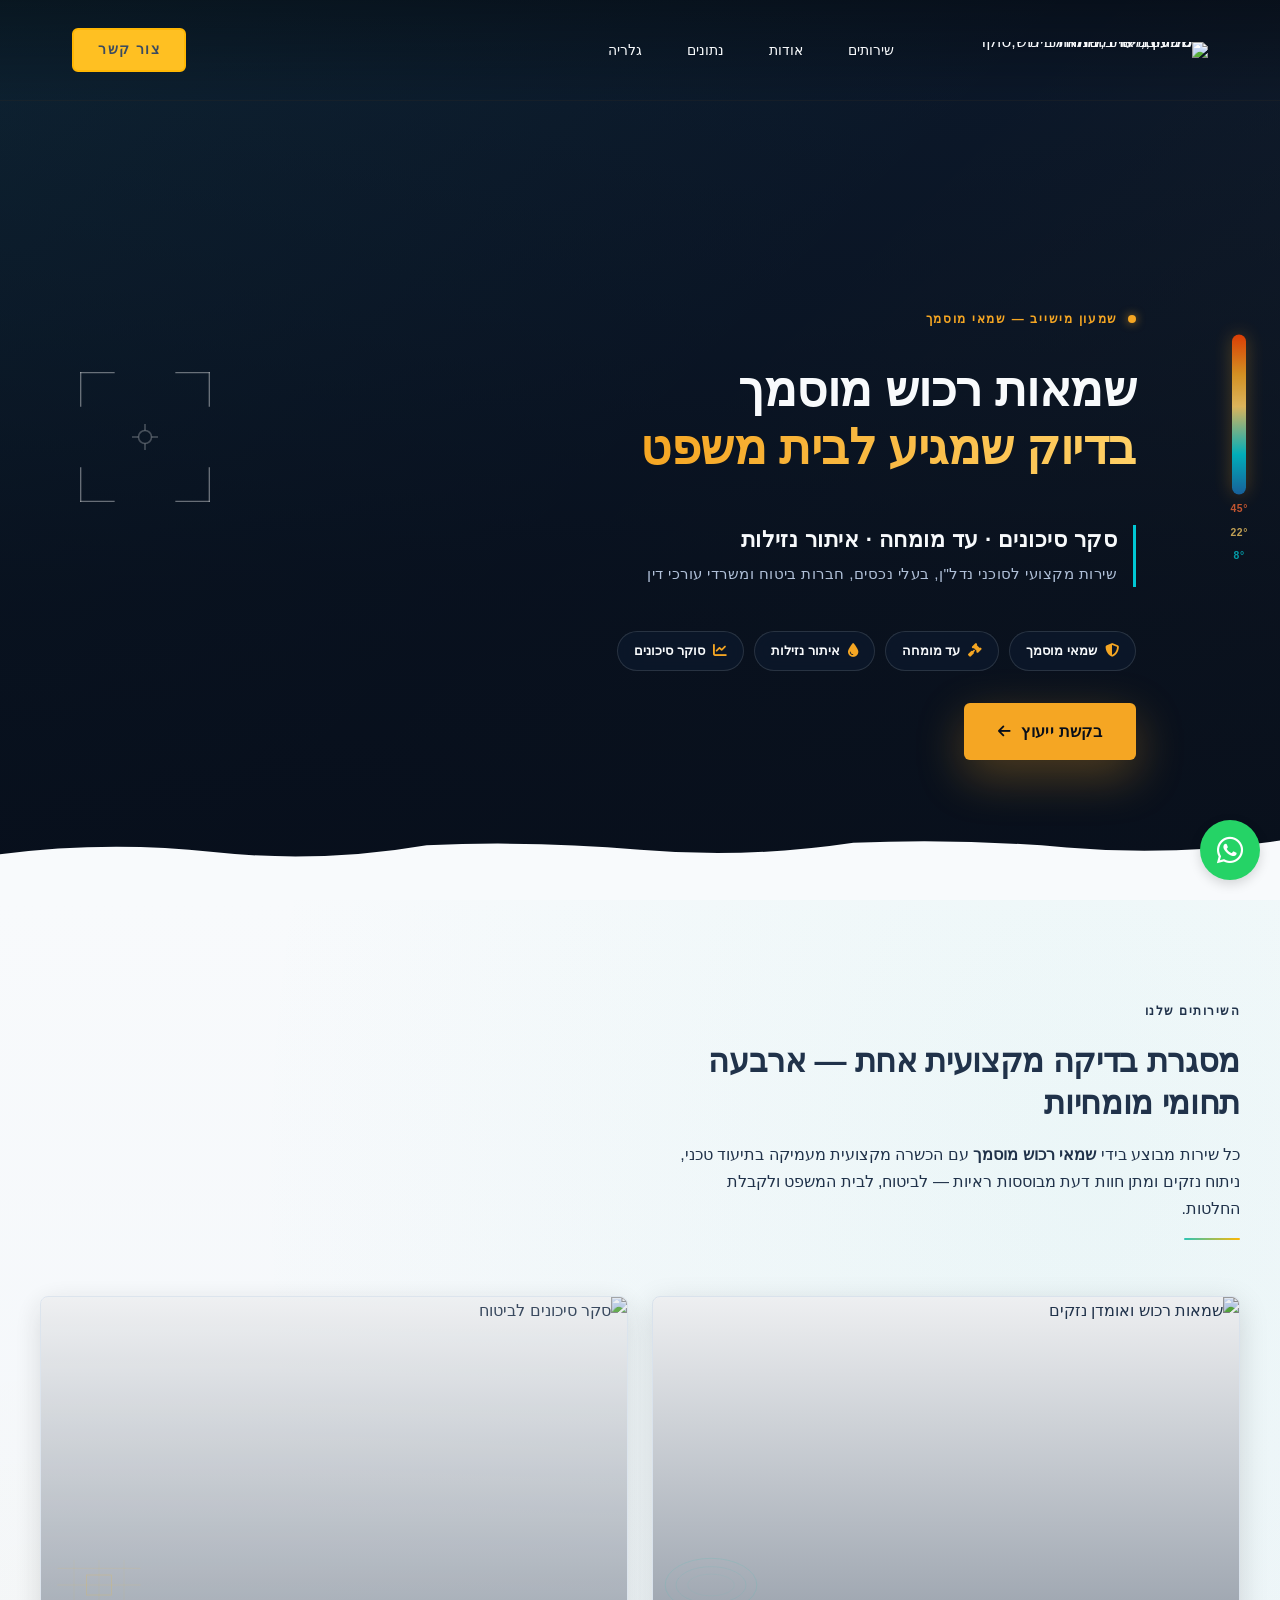
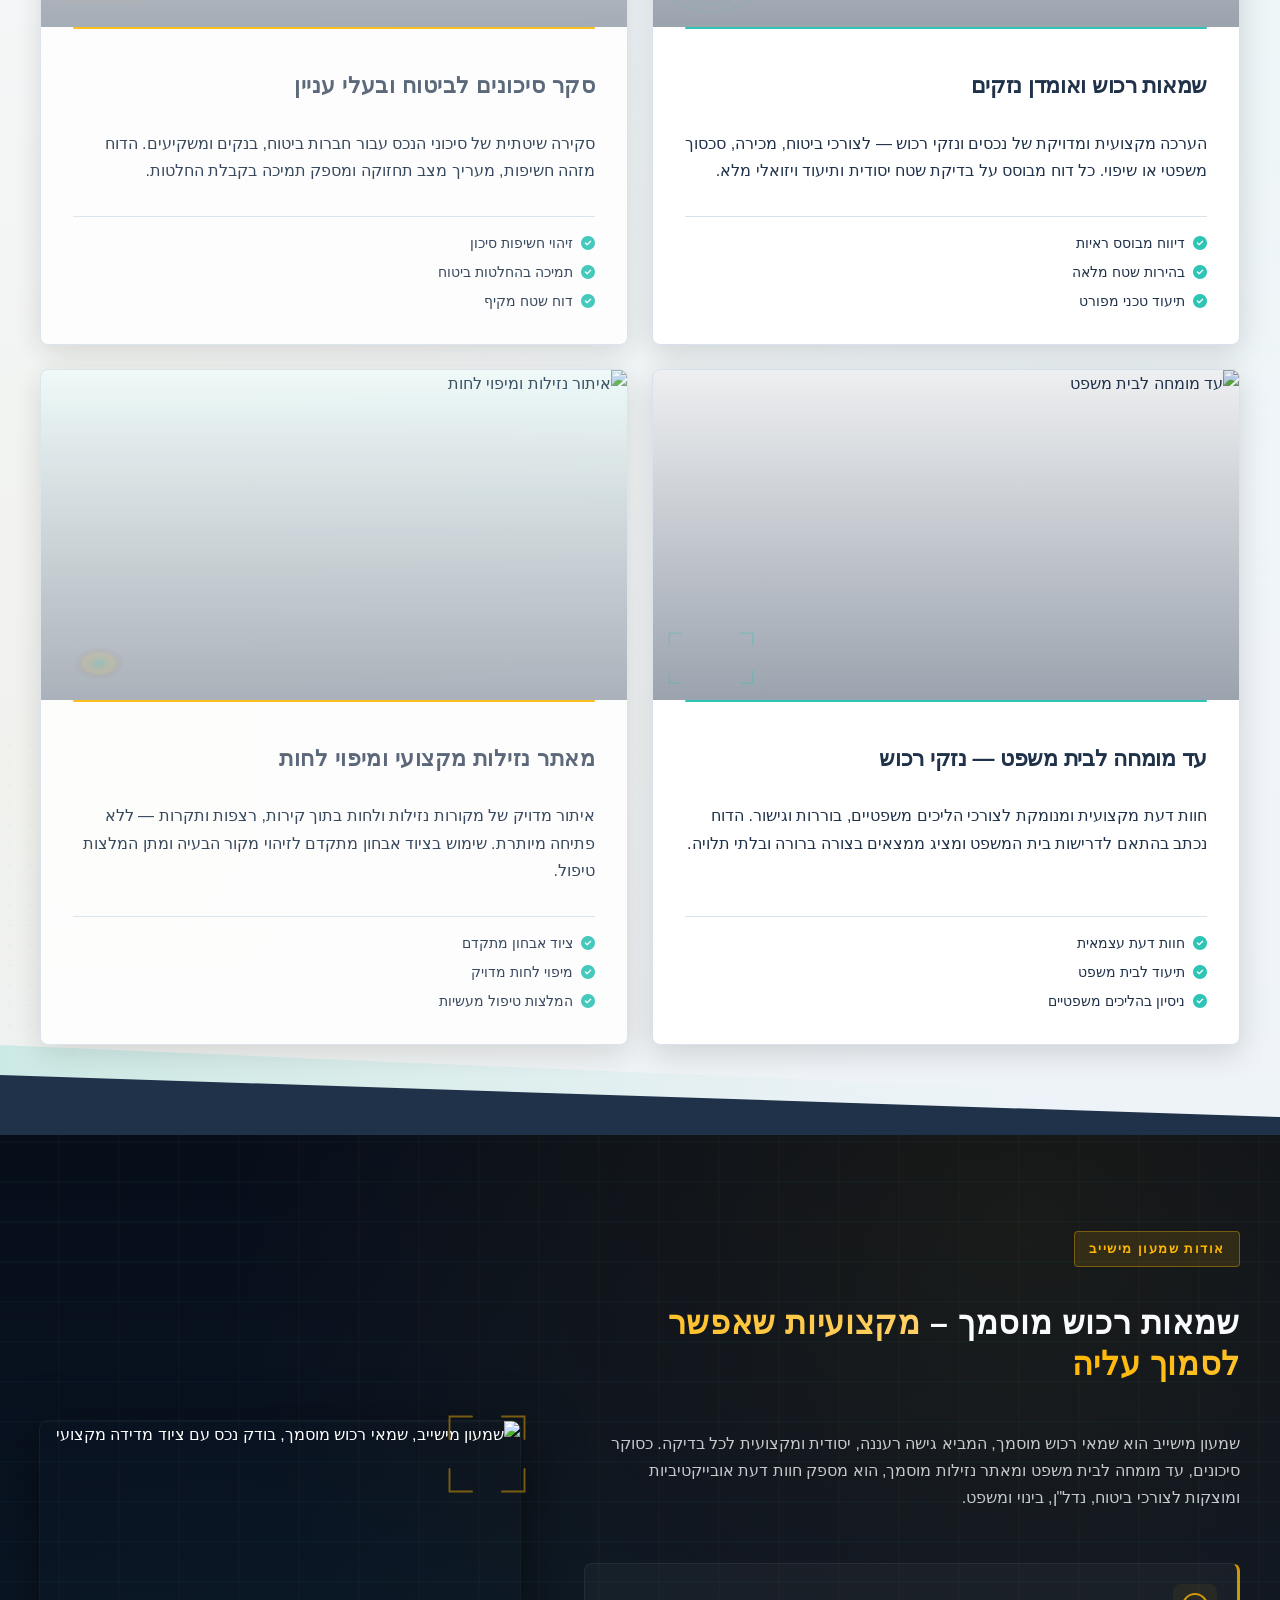
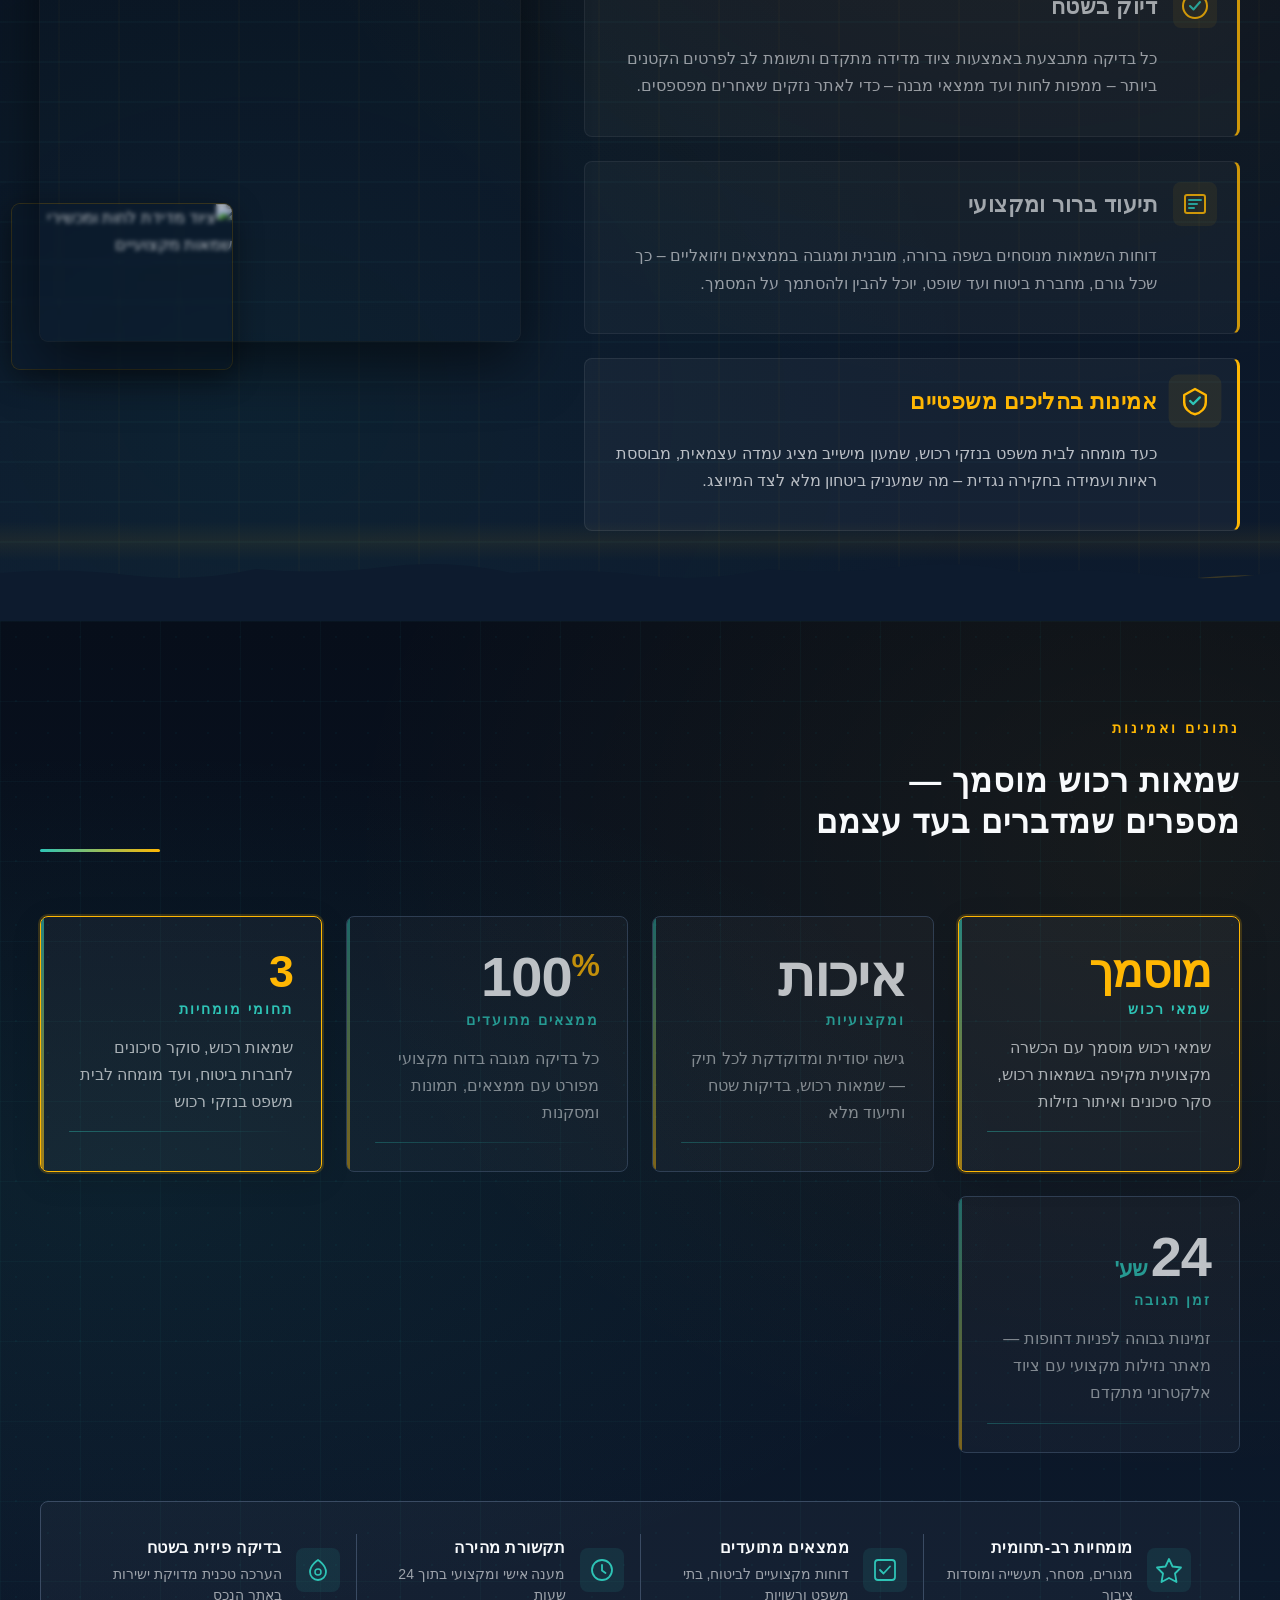
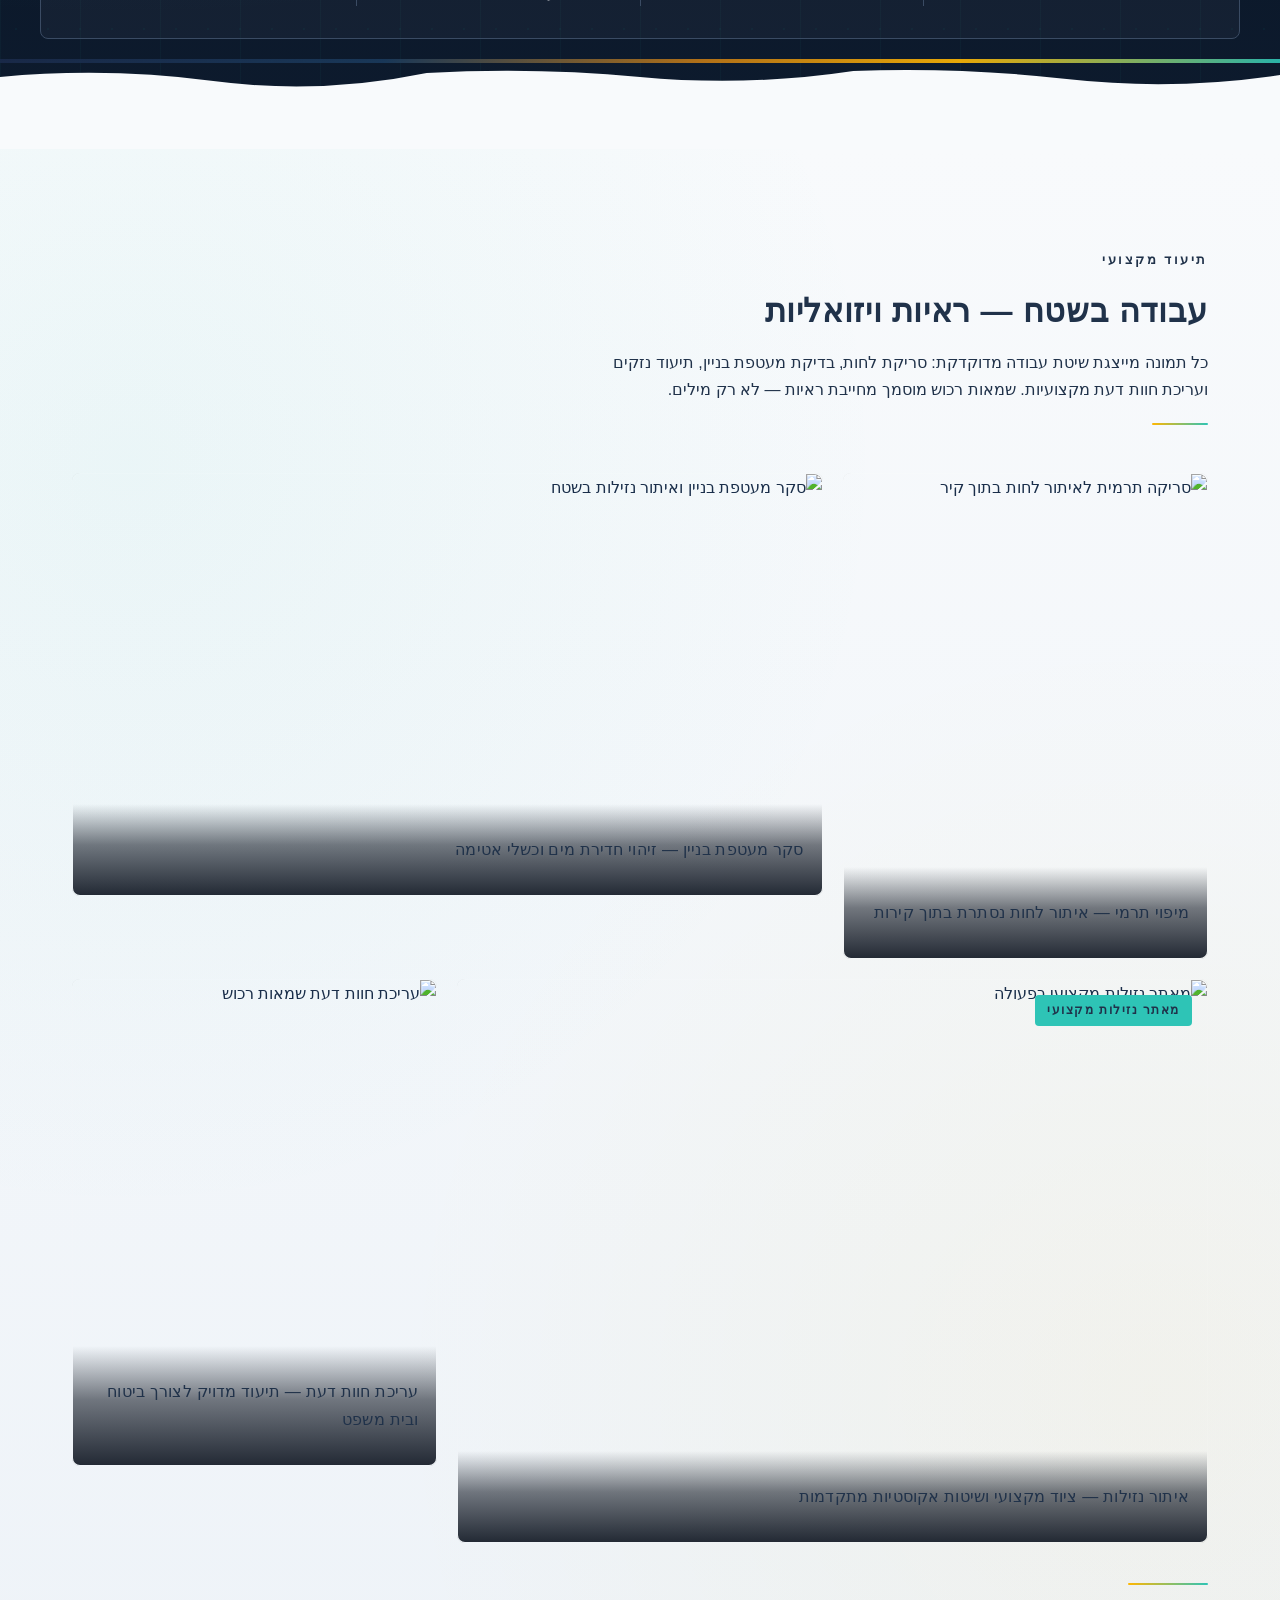
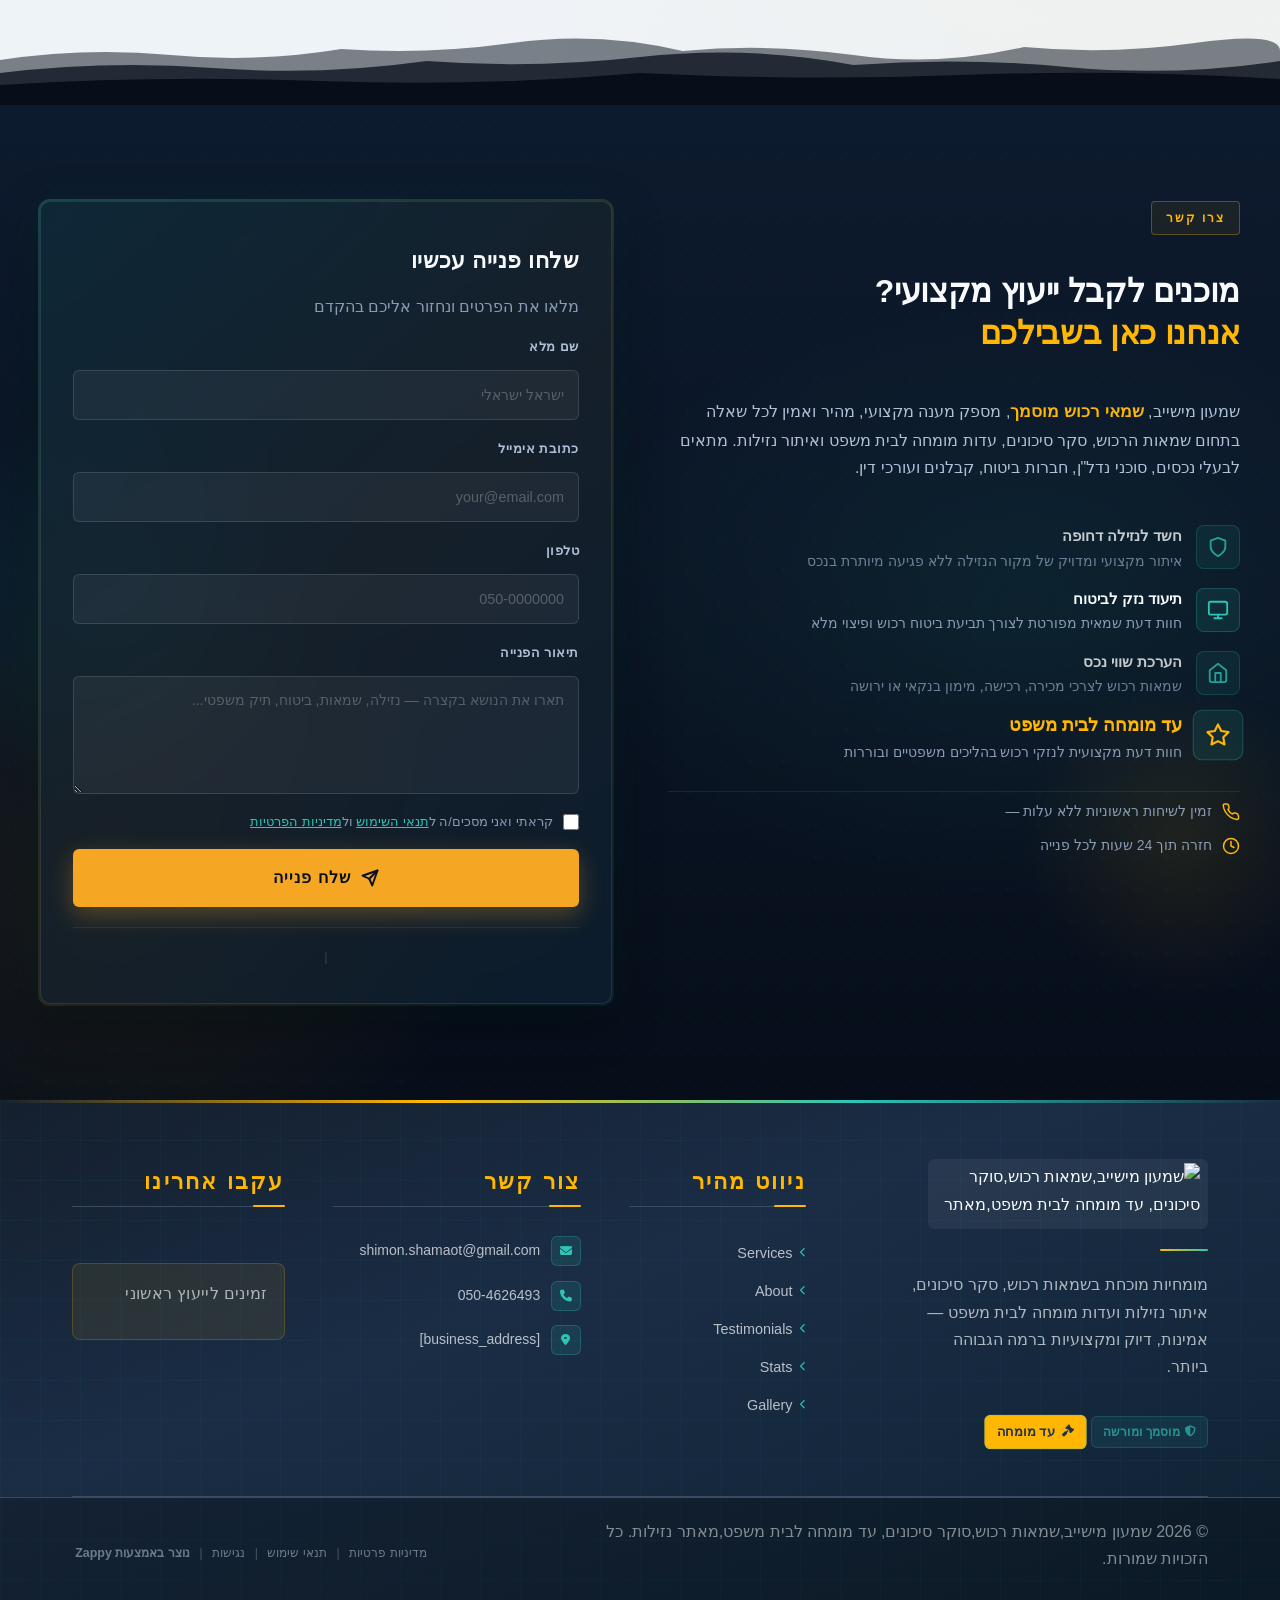
==== commit 0a2c2522: "Background sync: Progressive GitHub Sync" ====
--- a/index.html
+++ b/index.html
@@ -693,7 +693,7 @@
 </head>
 <body>
 <a class="skip-link" href="#main">דלג לתוכן הראשי</a>
-  <nav class="navbar" dir="rtl">
+  <nav class="navbar" dir="rtl" style="background-color: #0D1B2E; backdrop-filter: none; box-shadow: 0 2px 12px rgba(0,0,0,0.3);">
   <button class="mobile-toggle" id="mobileToggle" aria-label="Menu">
     <svg class="hamburger-icon" width="24" height="24" viewBox="0 0 24 24" fill="none">
       <path d="M3 12h18M3 6h18M3 18h18" stroke="currentColor" stroke-width="2" stroke-linecap="round"></path>
@@ -711,7 +711,7 @@
 
   <div class="nav-container">
     <div class="nav-right-group"><div class="nav-brand">
-      <a href="/" class="logo-link"><img class="logo" src="/assets/site-----image-1.webp" alt="שמעון מישייב,שמאות רכוש,סוקר סיכונים, עד מומחה לבית משפט,מאתר נזילות"></a>
+      <a href="/" class="logo-link"><img class="logo" src="/assets/site-----image-1.webp" alt="שמעון מישייב,שמאות רכוש,סוקר סיכונים, עד מומחה לבית משפט,מאתר נזילות" style="width: 240px !important; height: auto !important; max-width: 240px !important;"></a>
     </div><ul class="nav-menu" id="navMenu"><li><a href="#services">שירותים</a></li><li><a href="#about">אודות</a></li><li><a href="#stats">נתונים</a></li><li><a href="#gallery">גלריה</a></li></ul></div>
 
     
--- a/styles.css
+++ b/styles.css
@@ -6523,17 +6523,19 @@
 .site-footer .footer-badge:nth-child(1) {
   opacity: 0.7;
 }
+
+
 /* Zappy custom logo size (desktop only — mobile stays at 110px/35px) */
 @media (min-width: 769px) {
   .logo, img.logo, .logo img, .logo-link img, .nav-brand img {
     max-height: none !important;
-    height: 60px !important;
-    max-width: 240px !important;
+    height: 70px !important;
+    max-width: 280px !important;
     width: auto !important;
     object-fit: contain !important;
   }
   .nav-container {
-    min-height: 90px !important;
+    min-height: 100px !important;
   }
 }
 /* /Zappy custom logo size */
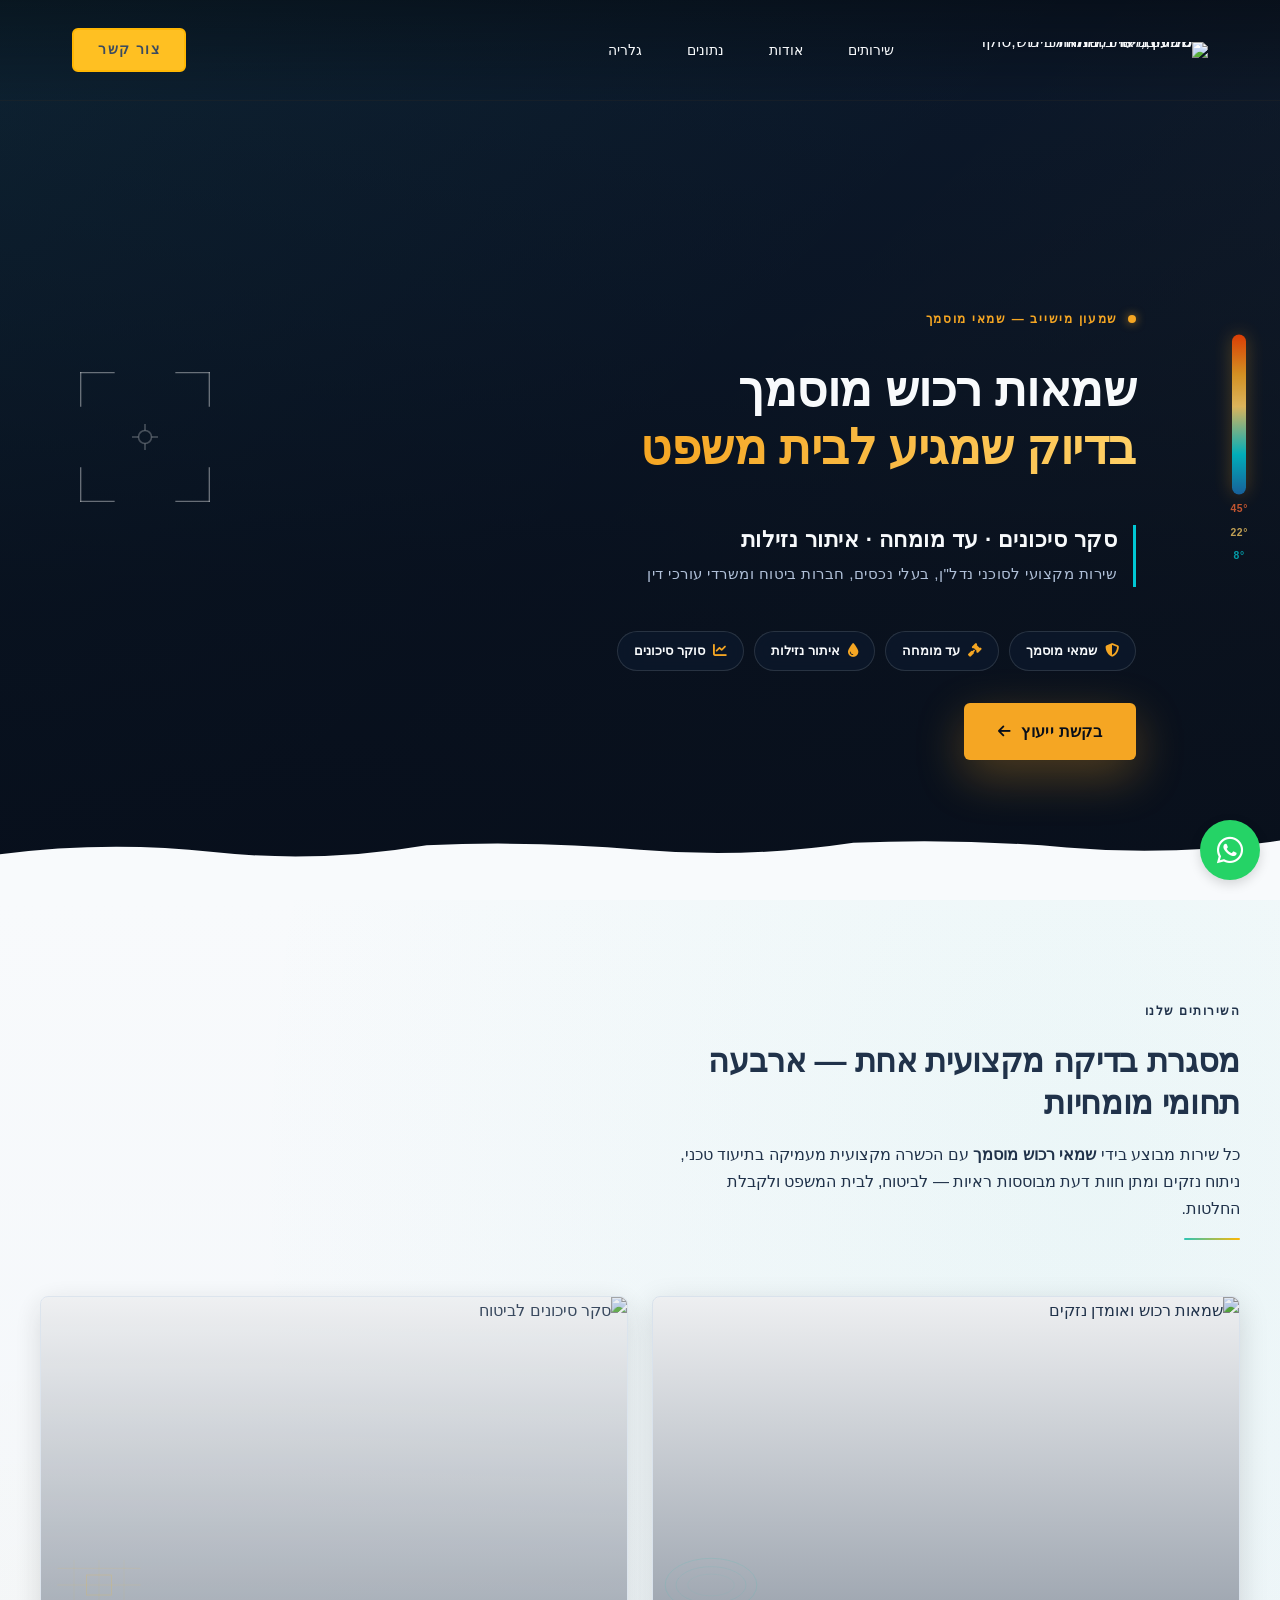
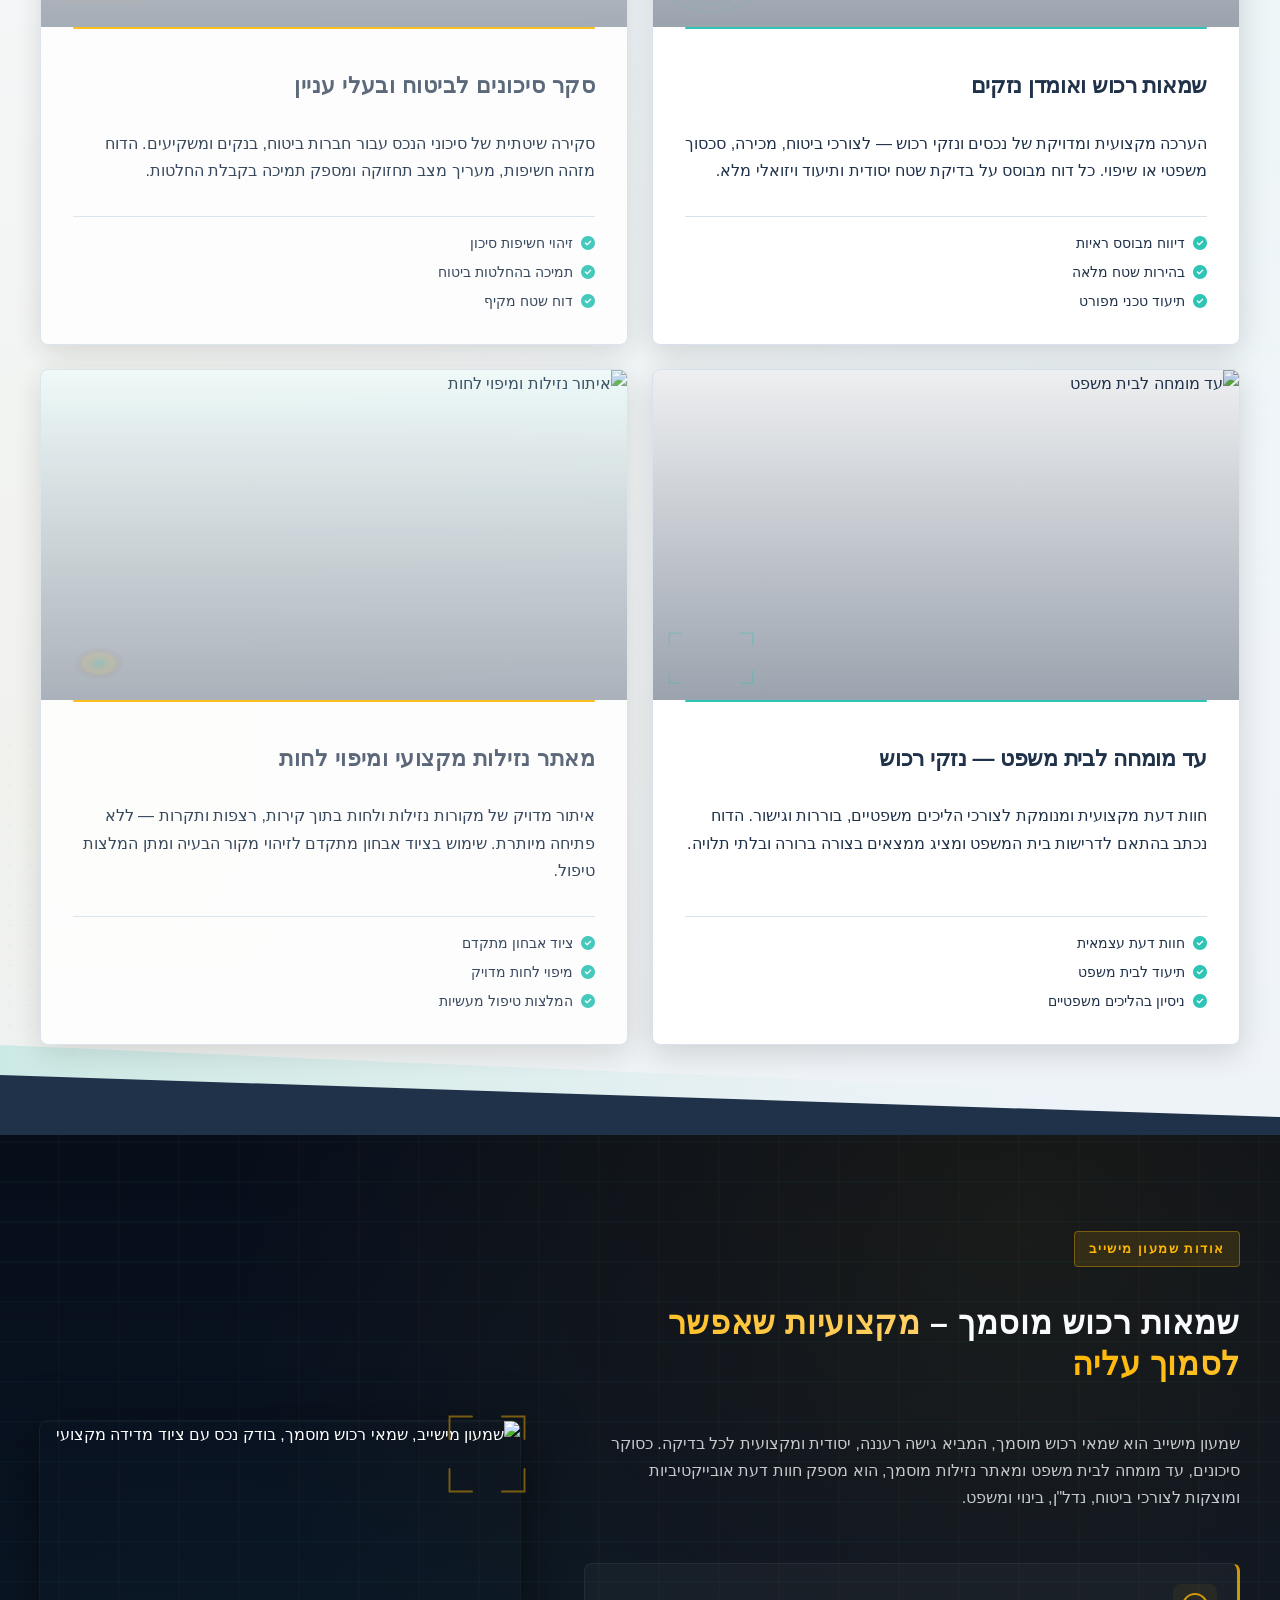
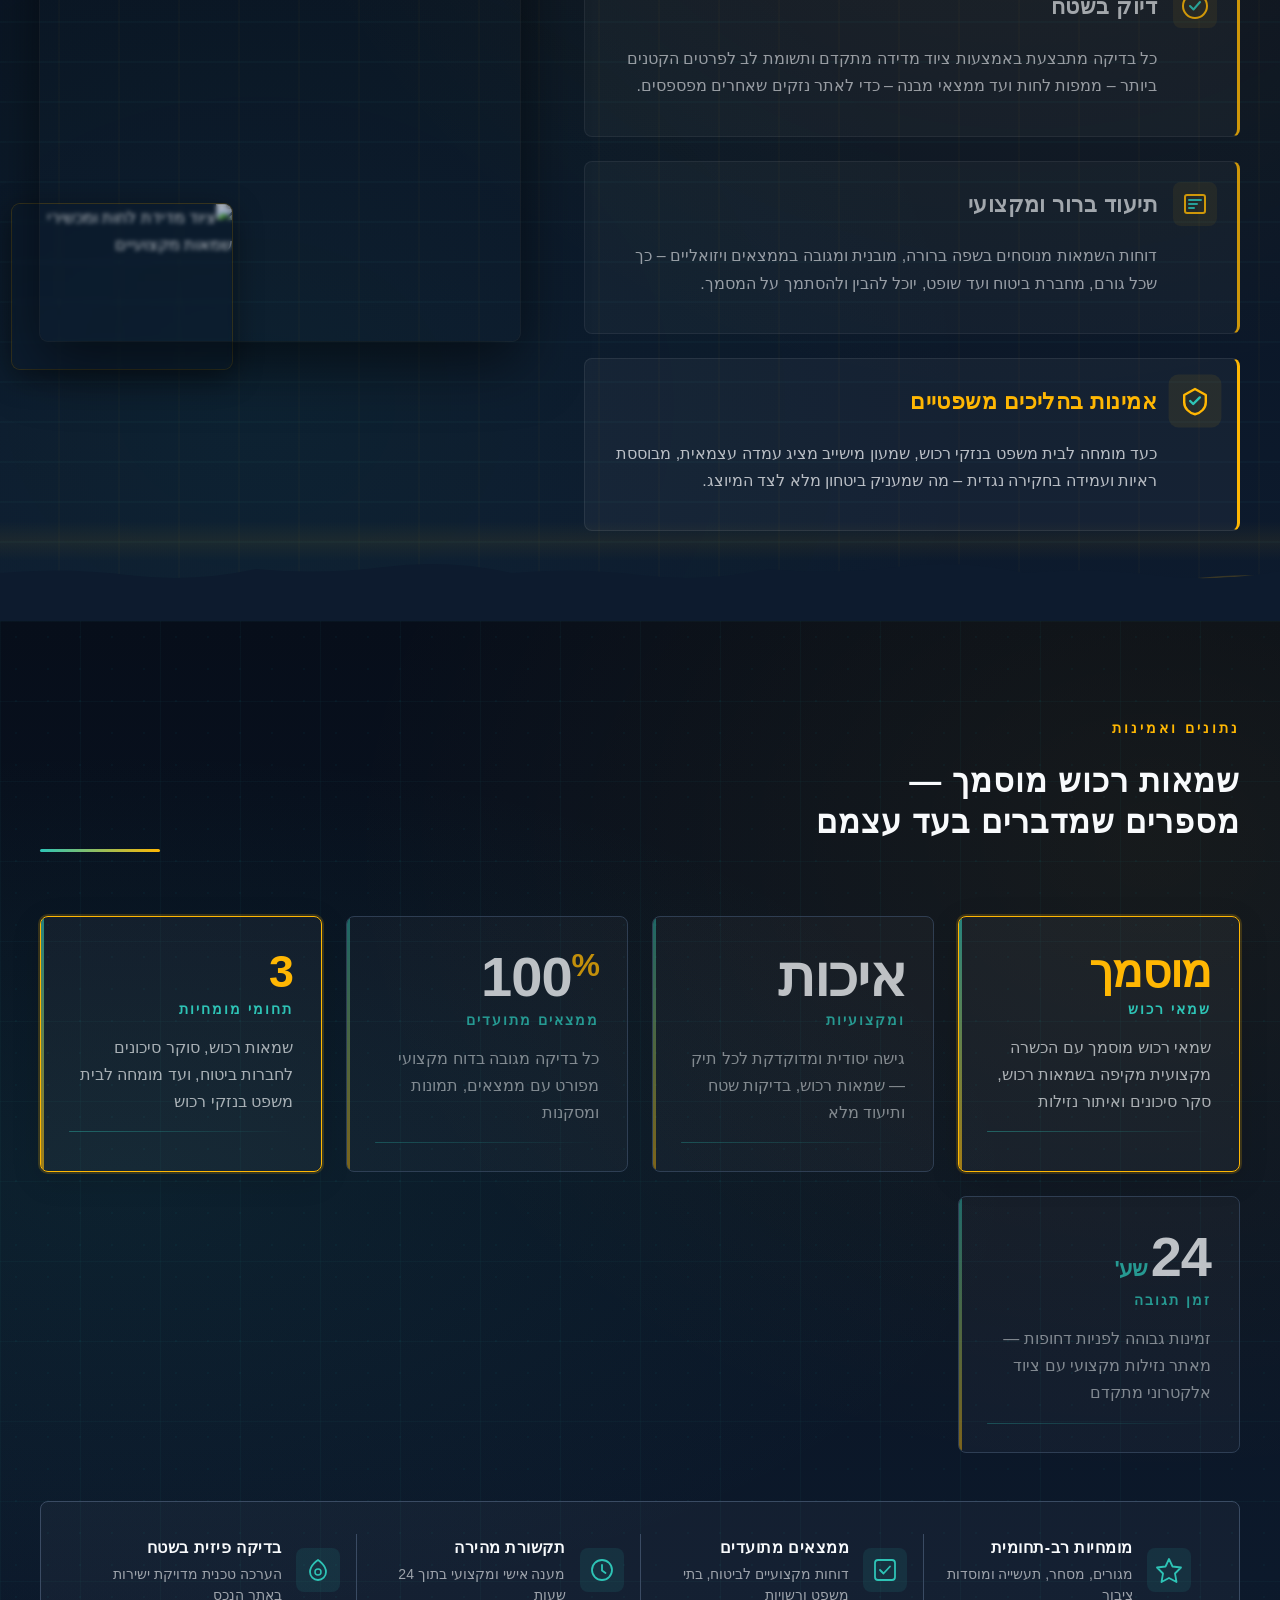
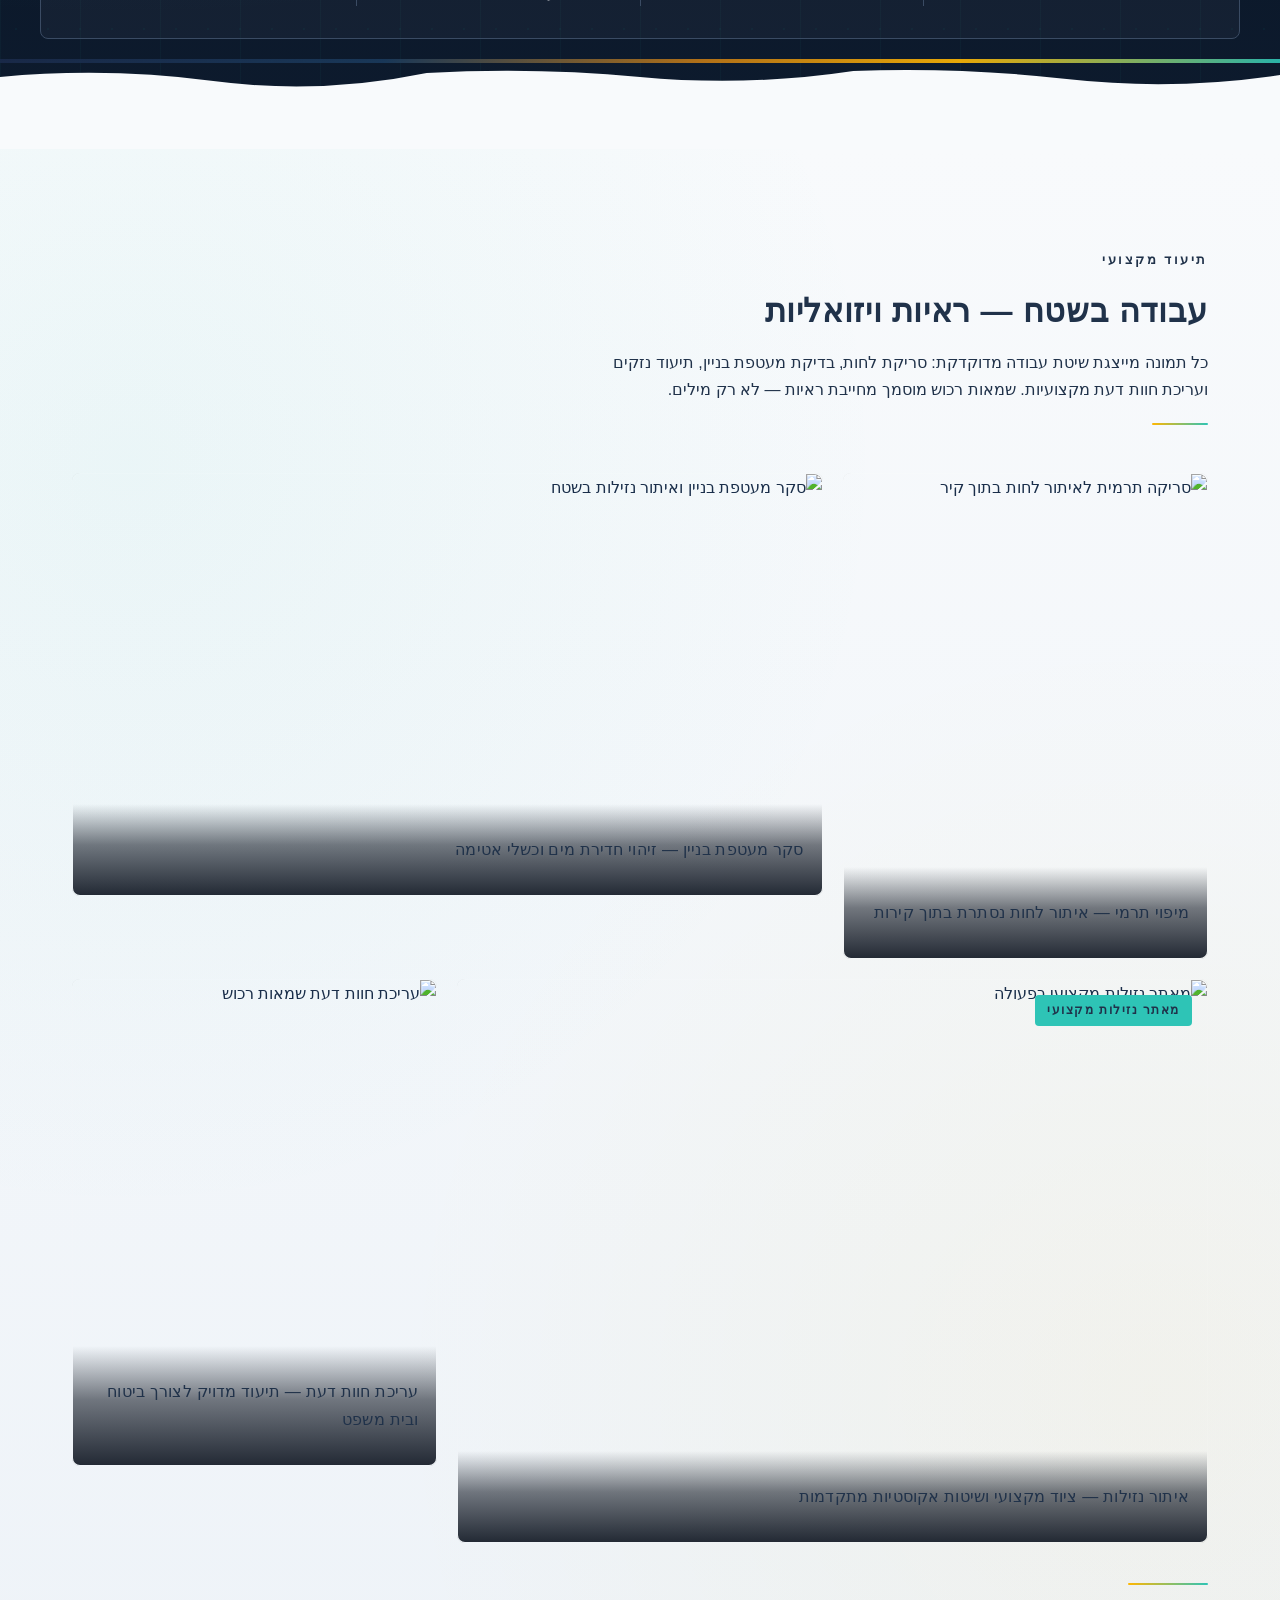
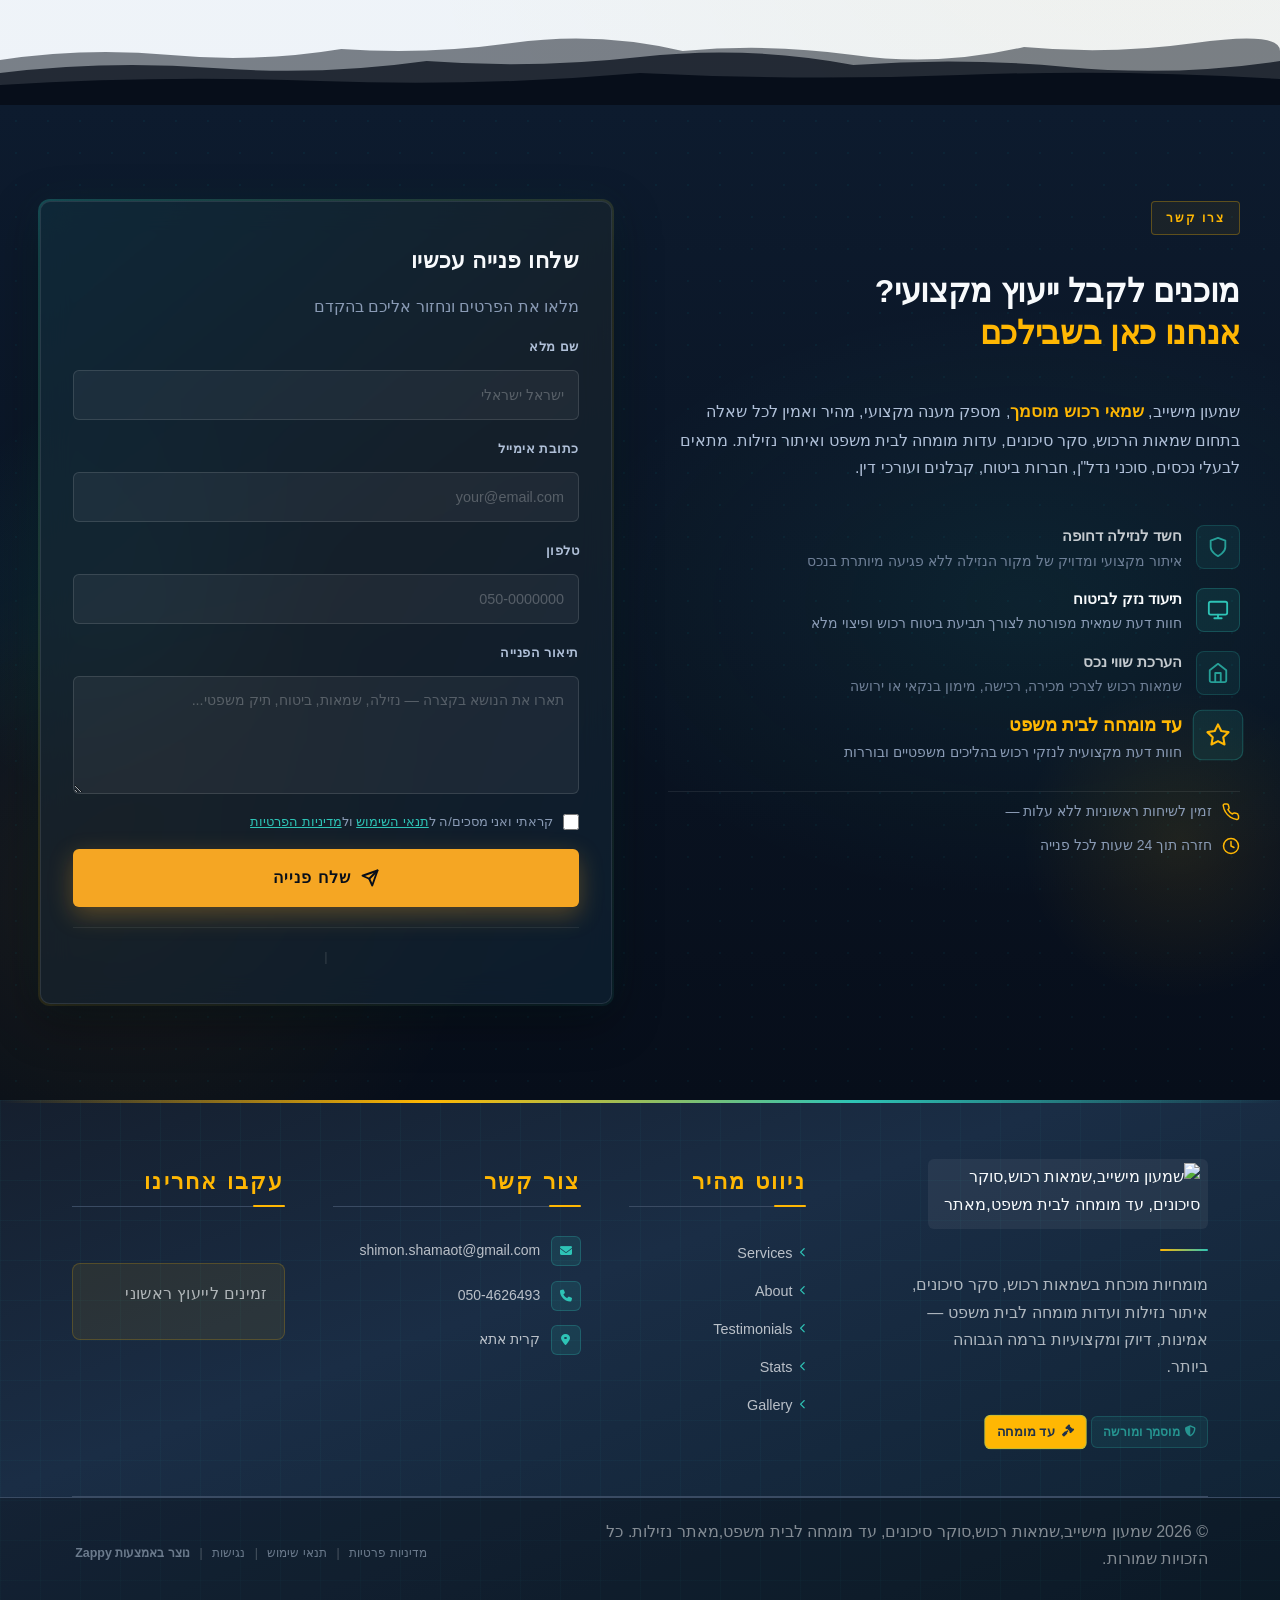
==== commit 47c0e0ca: "Background sync: Progressive GitHub Sync" ====
--- a/index.html
+++ b/index.html
@@ -1877,7 +1877,7 @@
             <span class="contact-text"><a href="tel:050-4626493">050-4626493</a></span>
           </li>
           <li><a href="/"><span class="contact-icon"><i class="fas fa-map-marker-alt"></i></span>
-            <span class="contact-text">[business_address]</span></a></li>
+            <span class="contact-text">קרית אתא</span></a></li>
         </ul>
       </div>
 
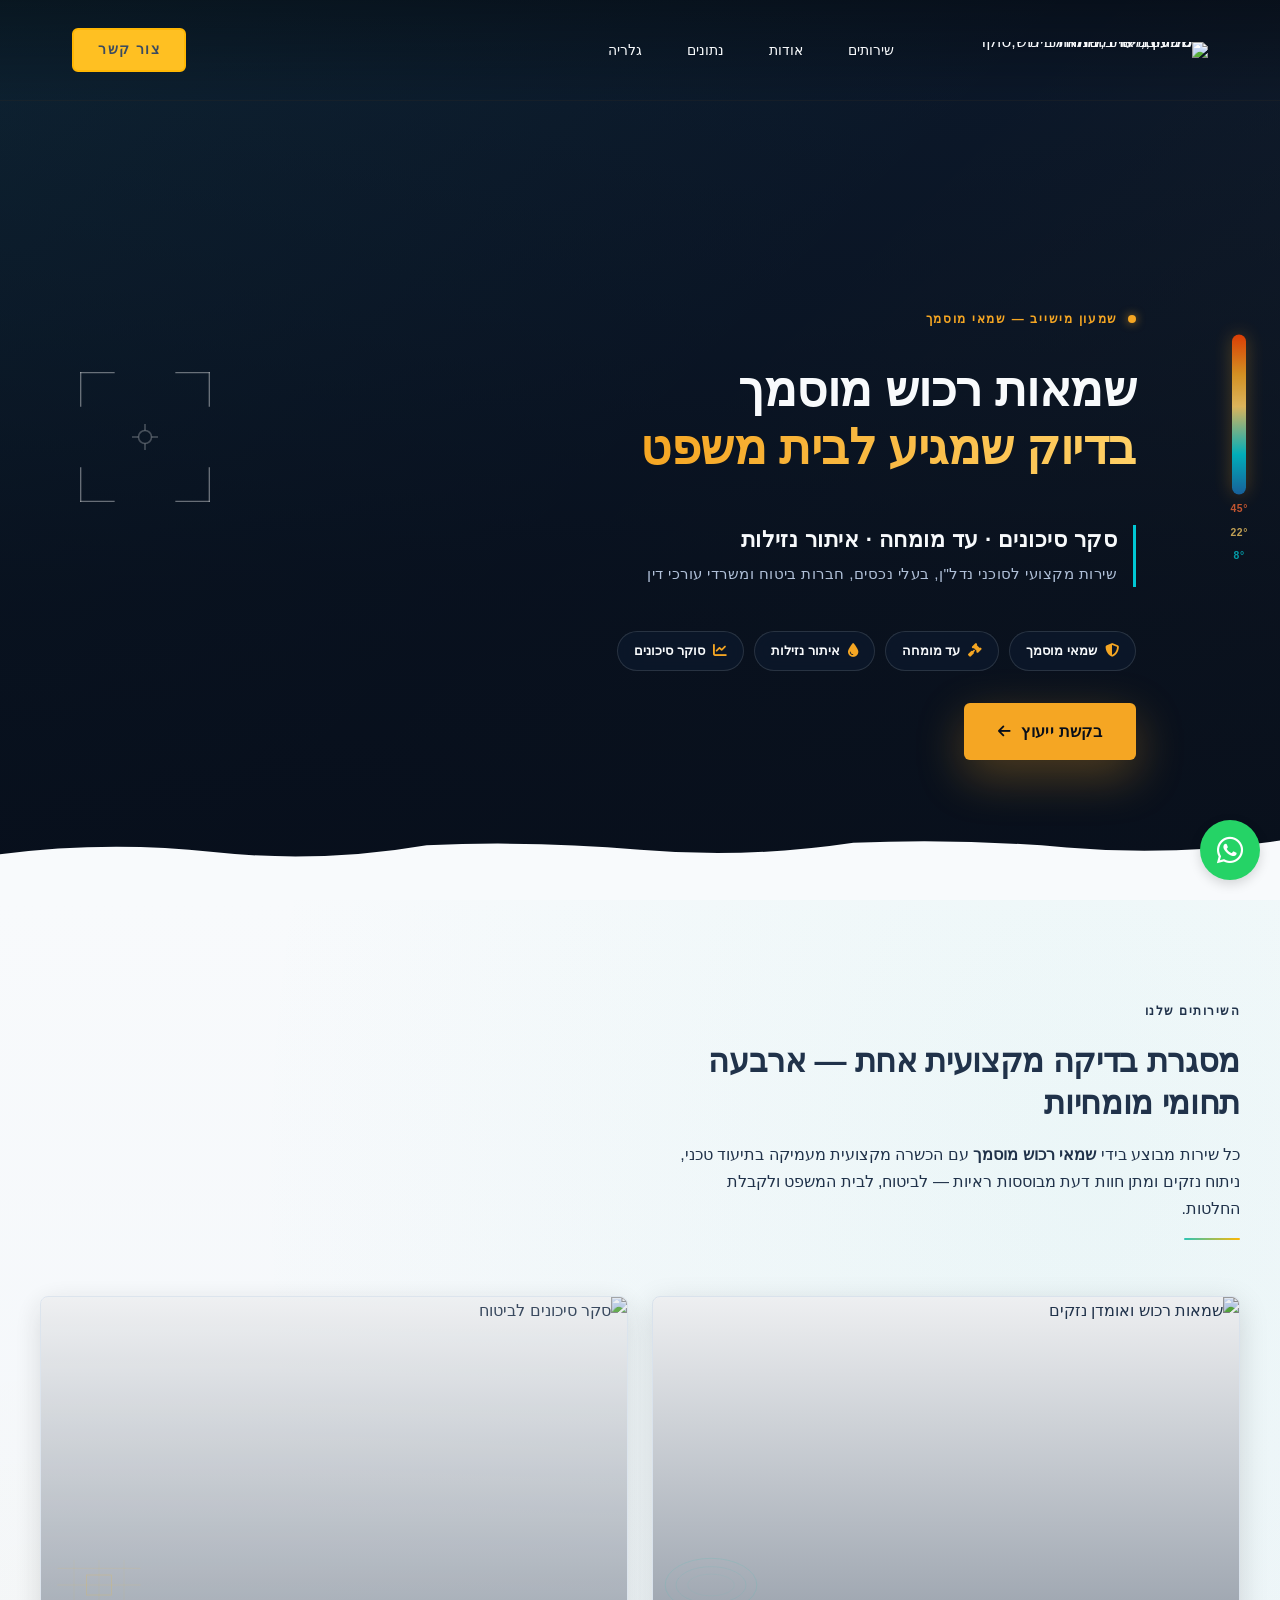
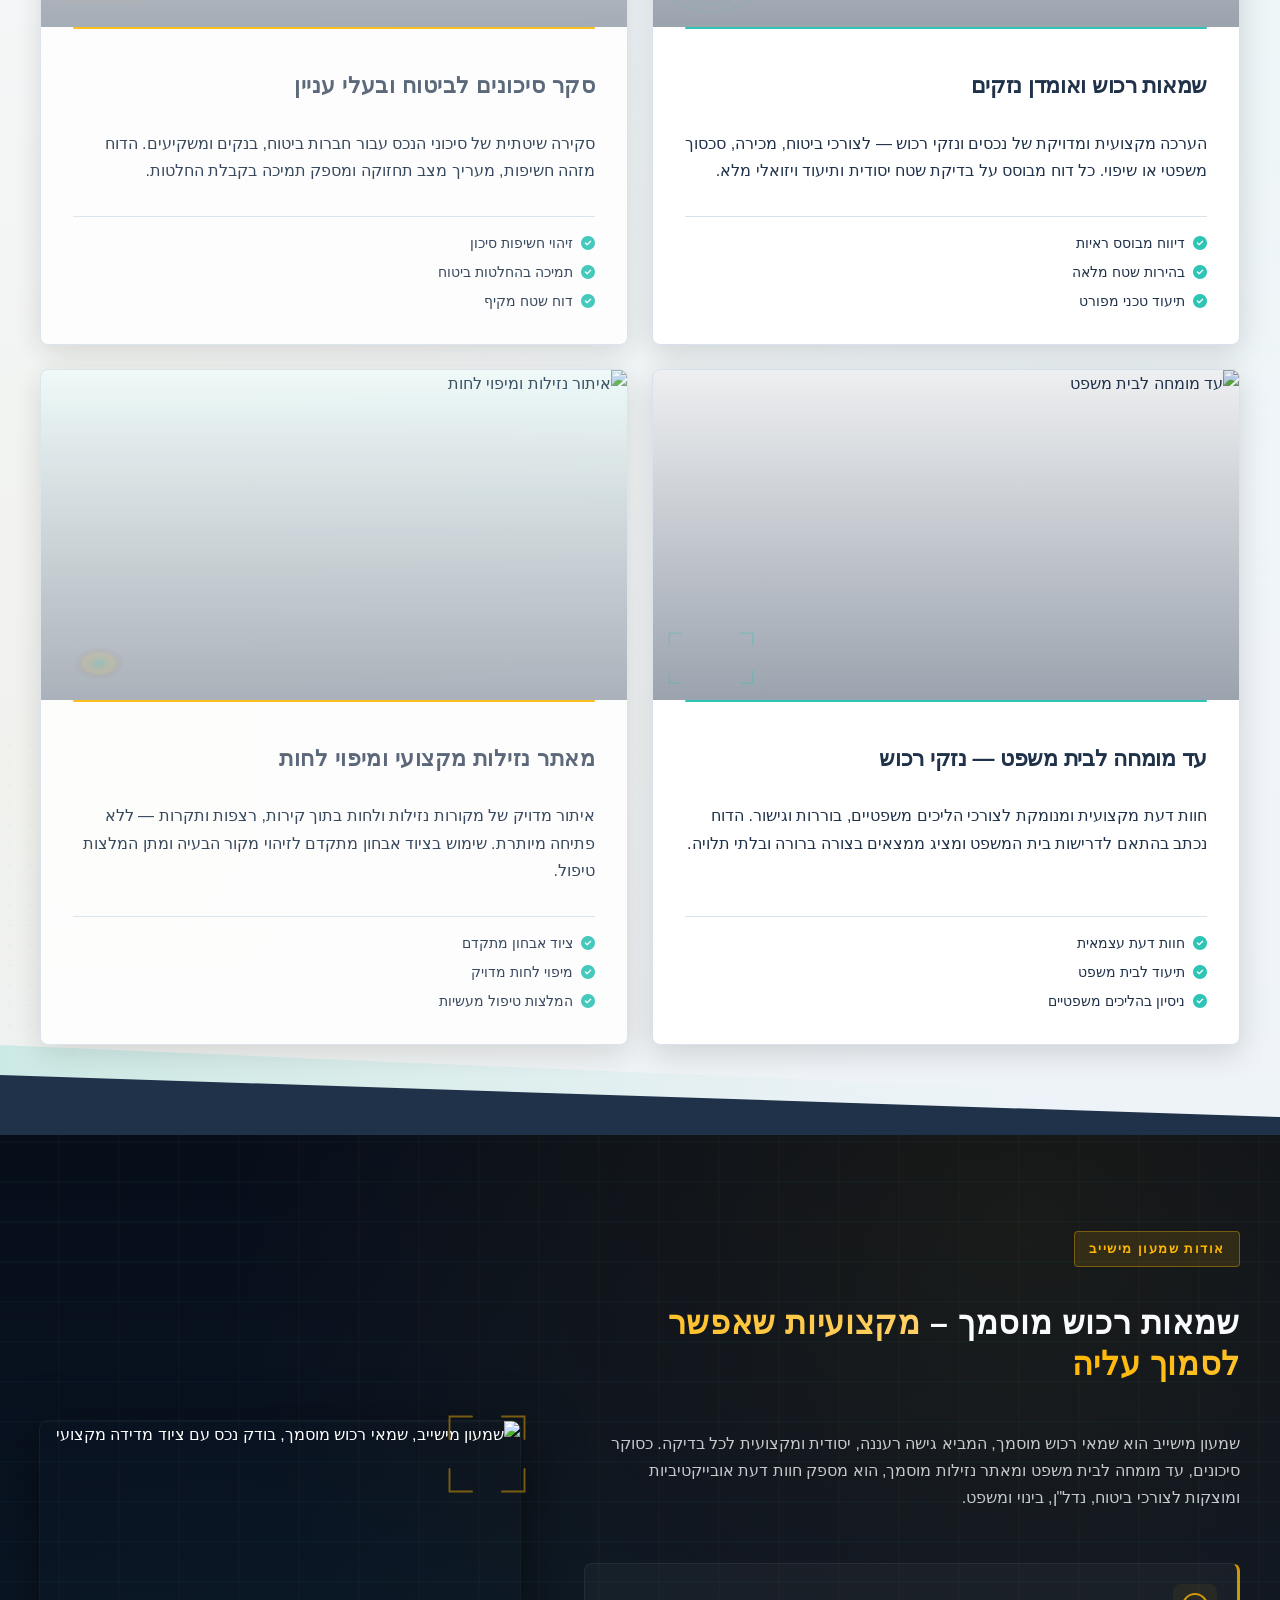
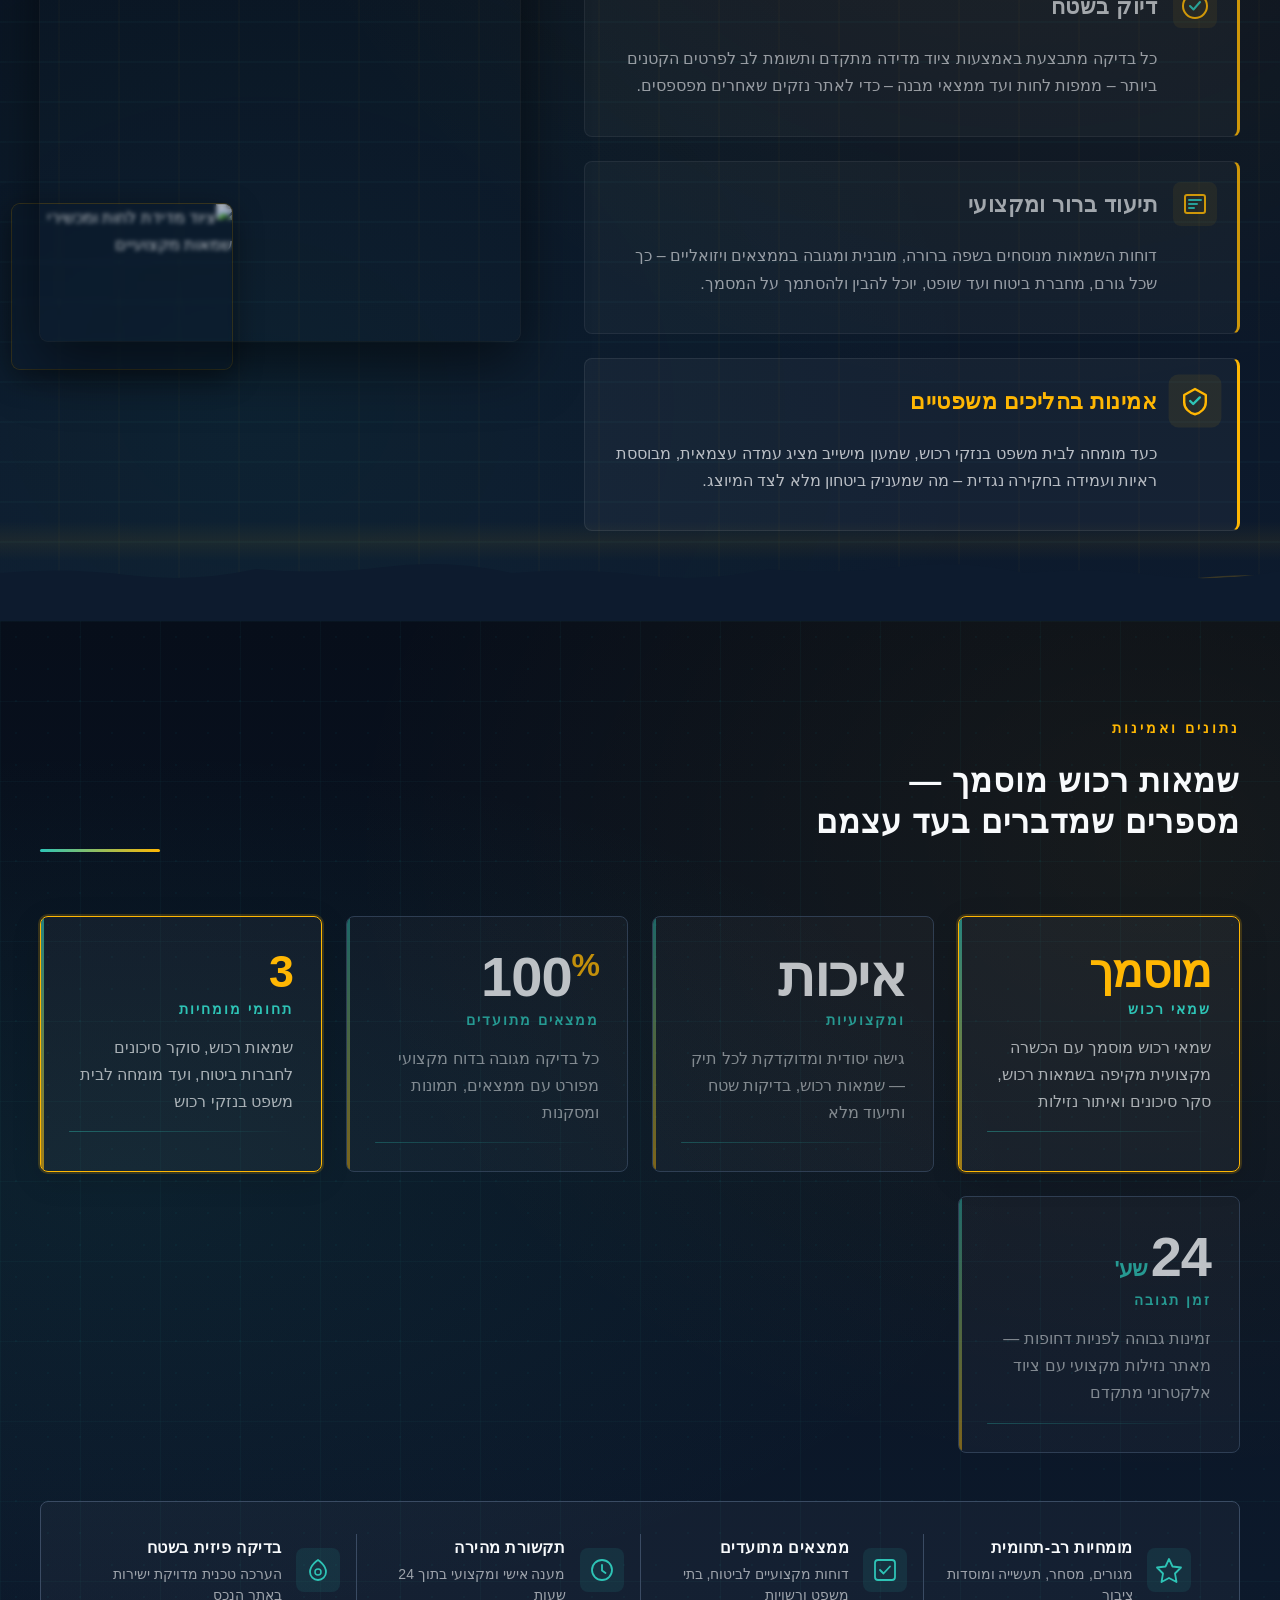
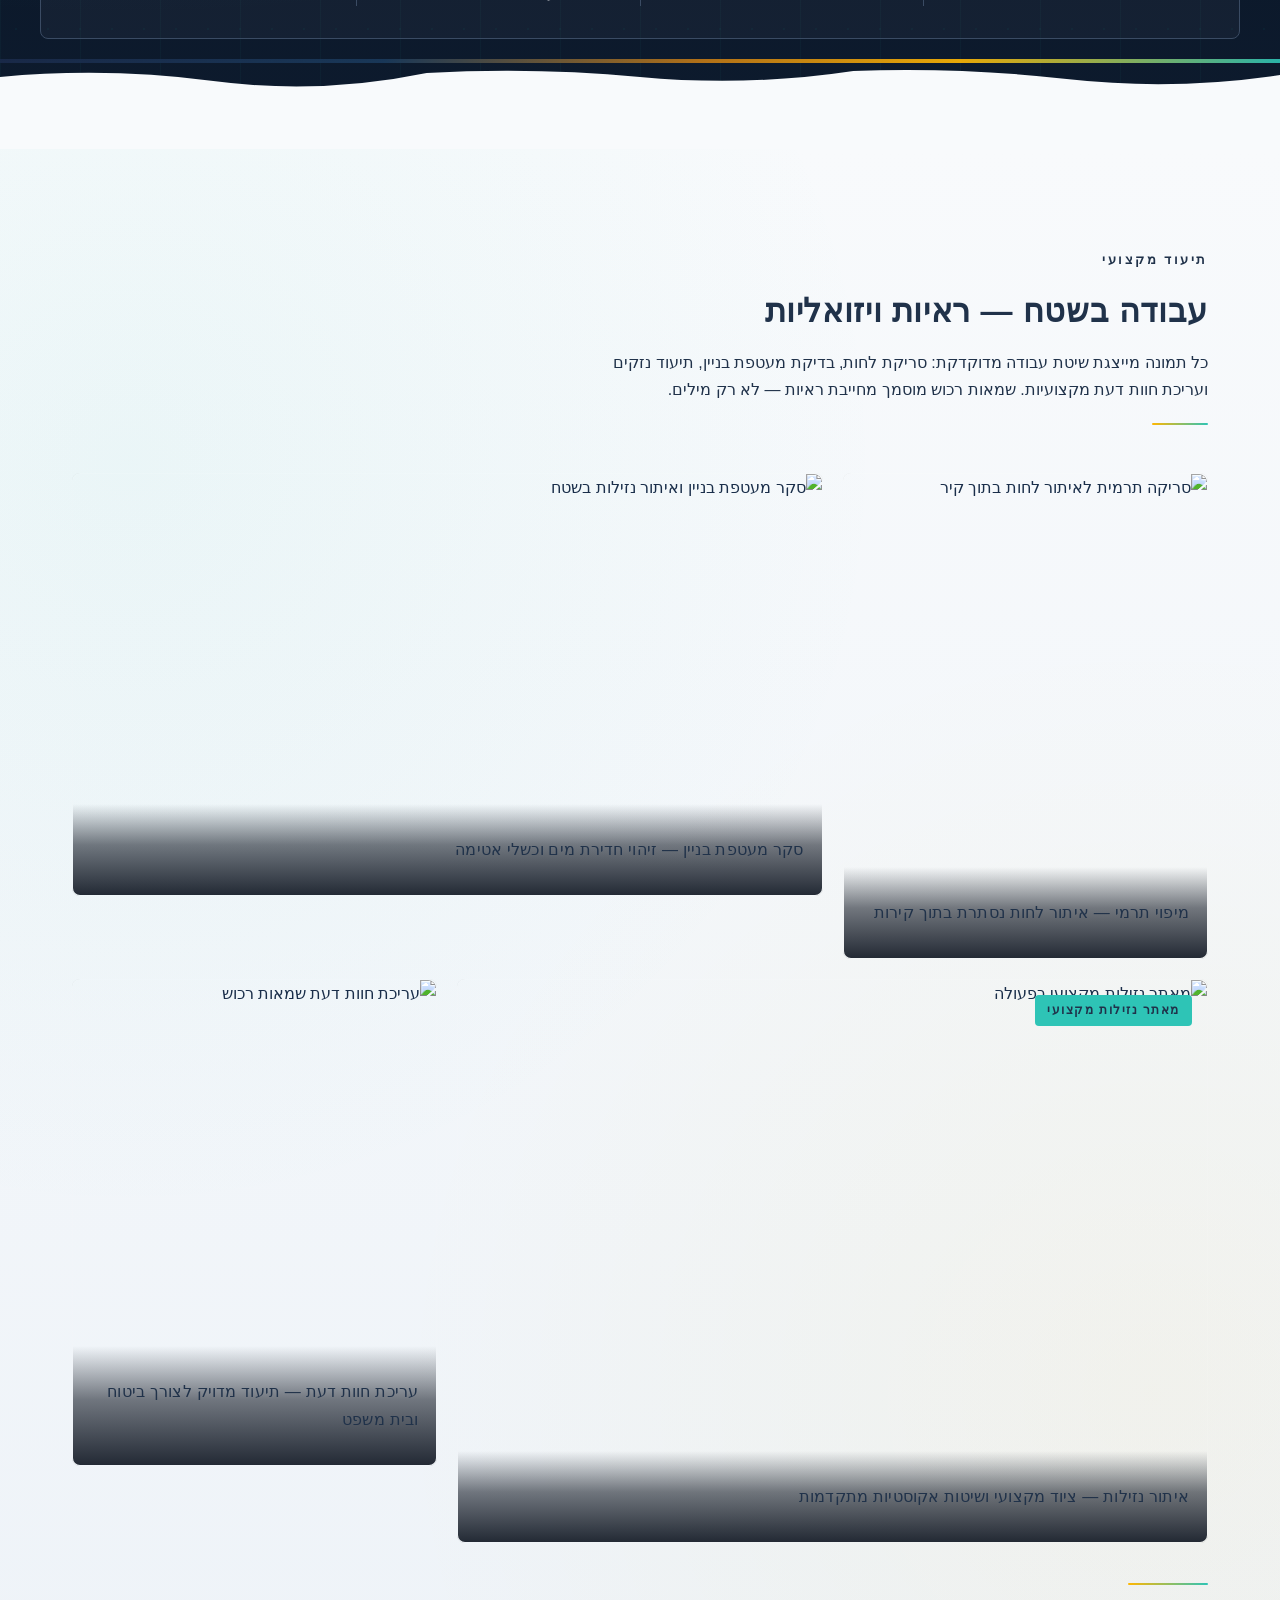
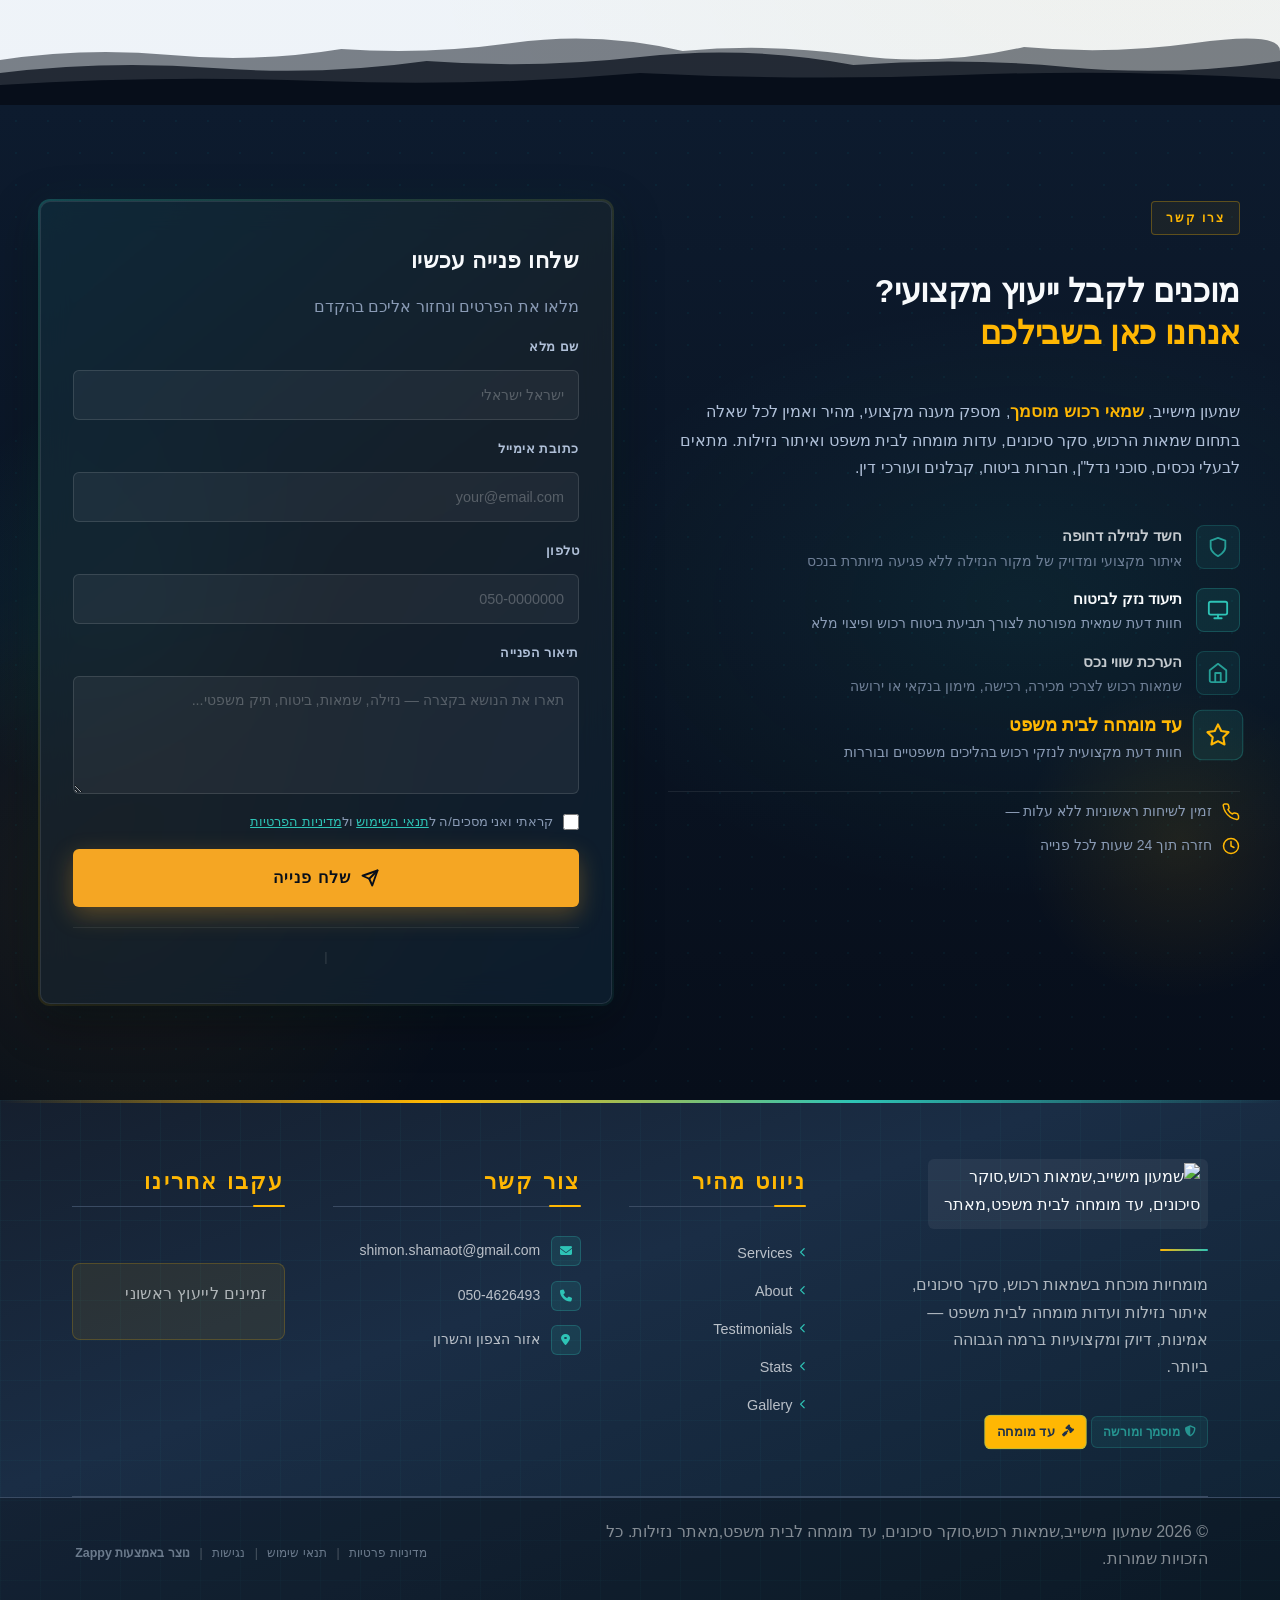
==== commit 37dd1076: "Background sync: Progressive GitHub Sync" ====
--- a/index.html
+++ b/index.html
@@ -1877,7 +1877,7 @@
             <span class="contact-text"><a href="tel:050-4626493">050-4626493</a></span>
           </li>
           <li><a href="/"><span class="contact-icon"><i class="fas fa-map-marker-alt"></i></span>
-            <span class="contact-text">קרית אתא</span></a></li>
+            <span class="contact-text">אזור הצפון והשרון</span></a></li>
         </ul>
       </div>
 
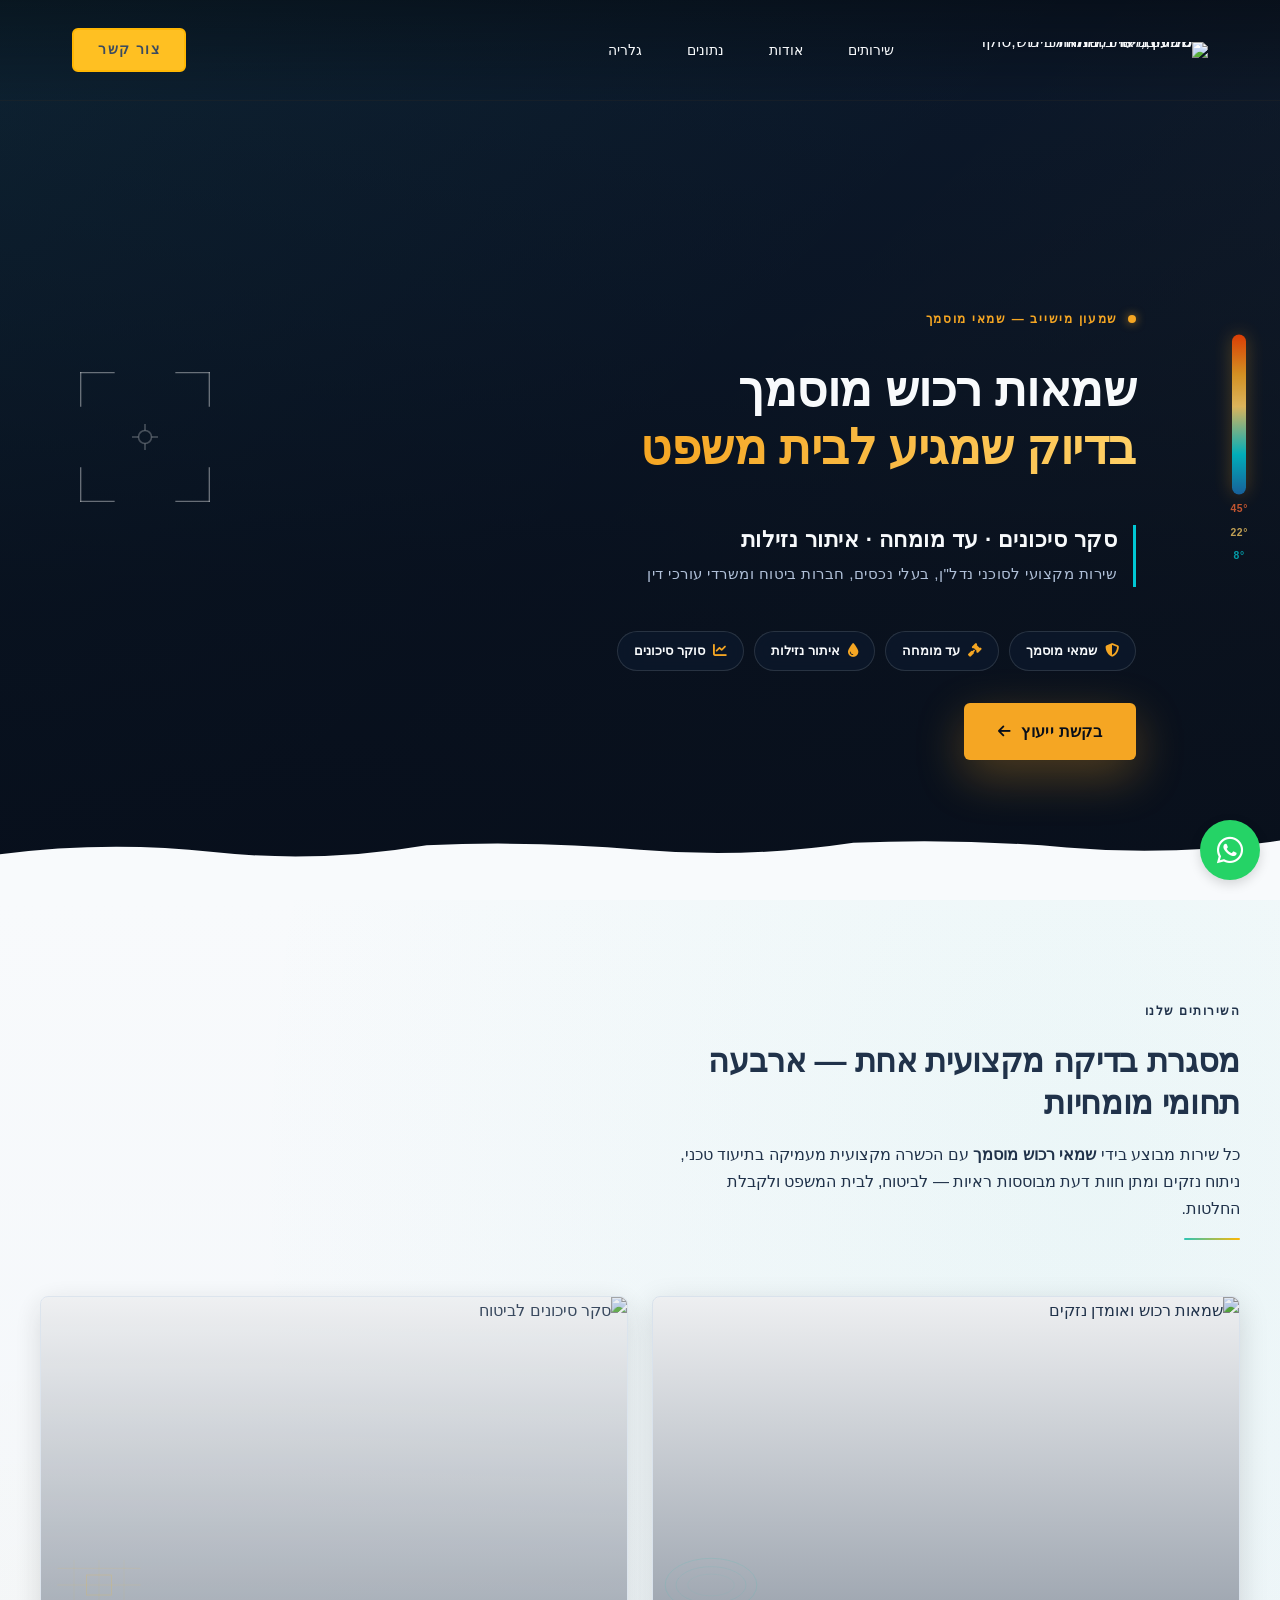
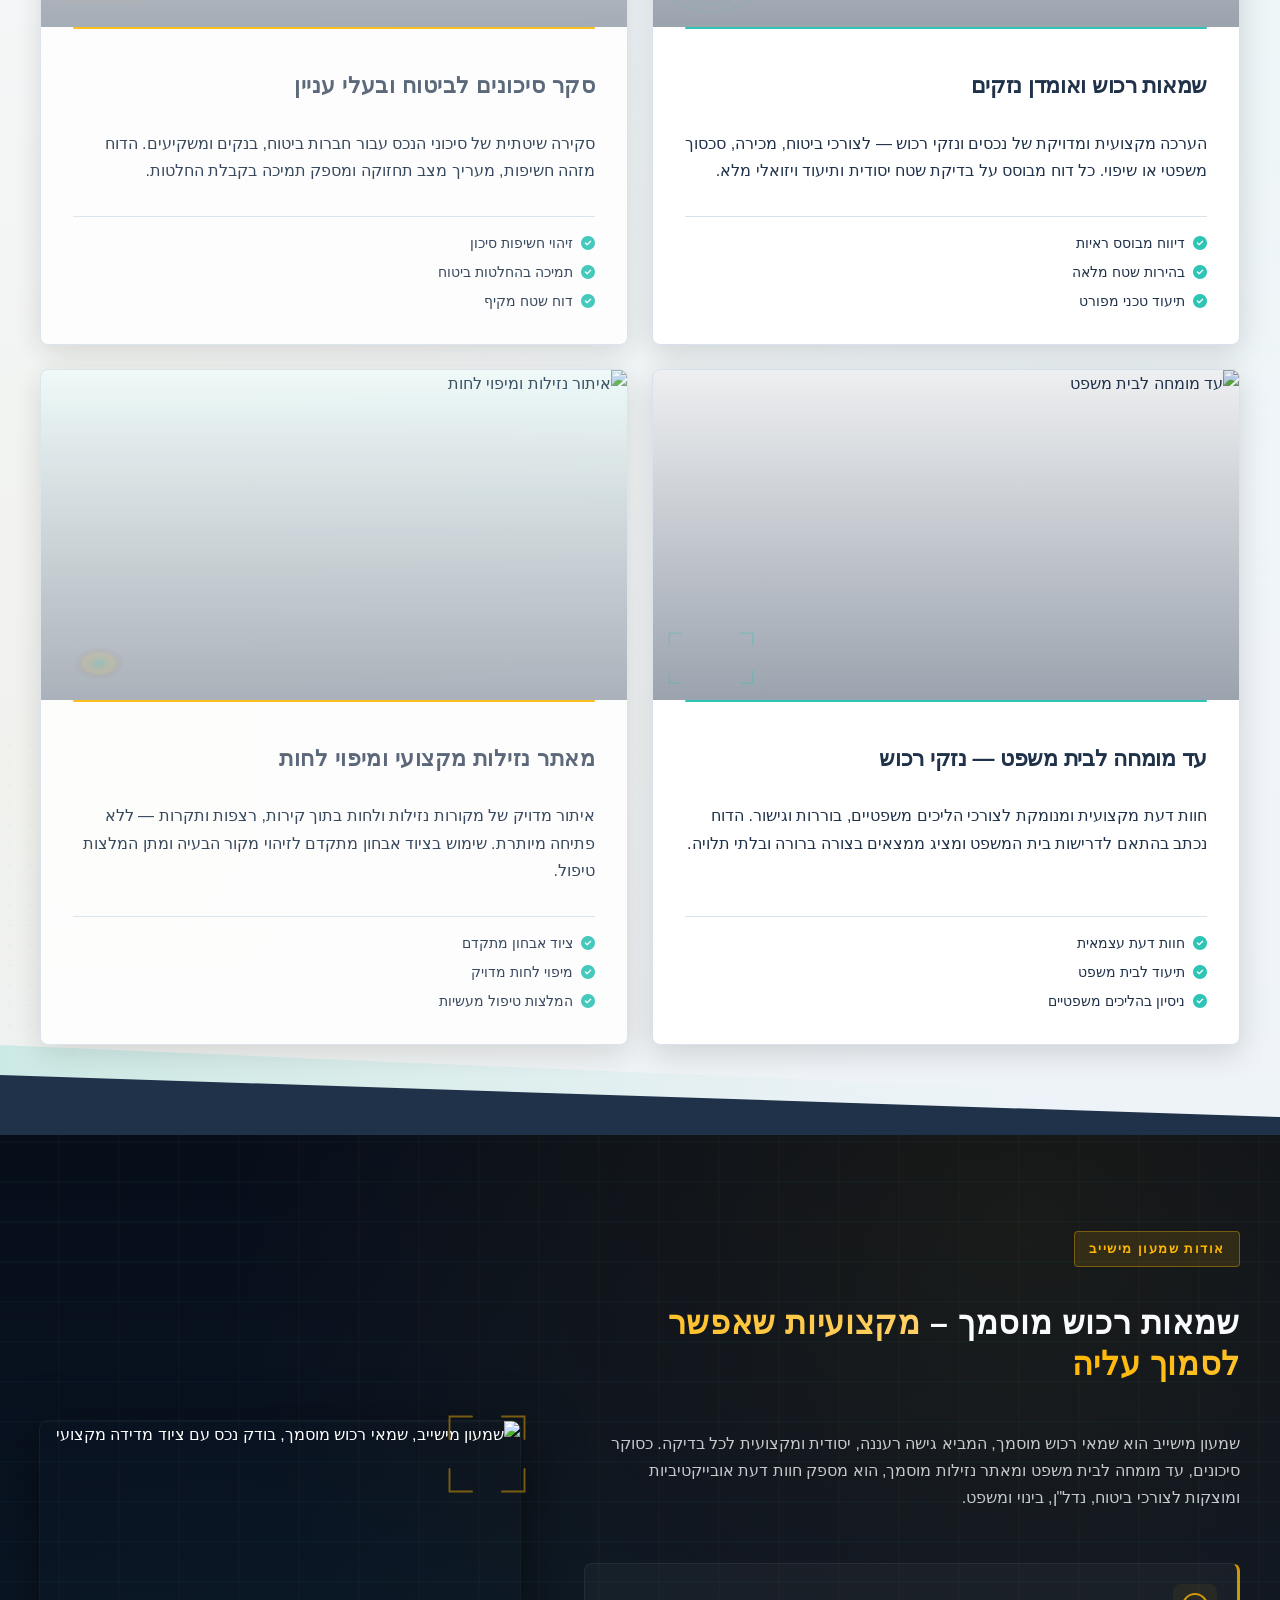
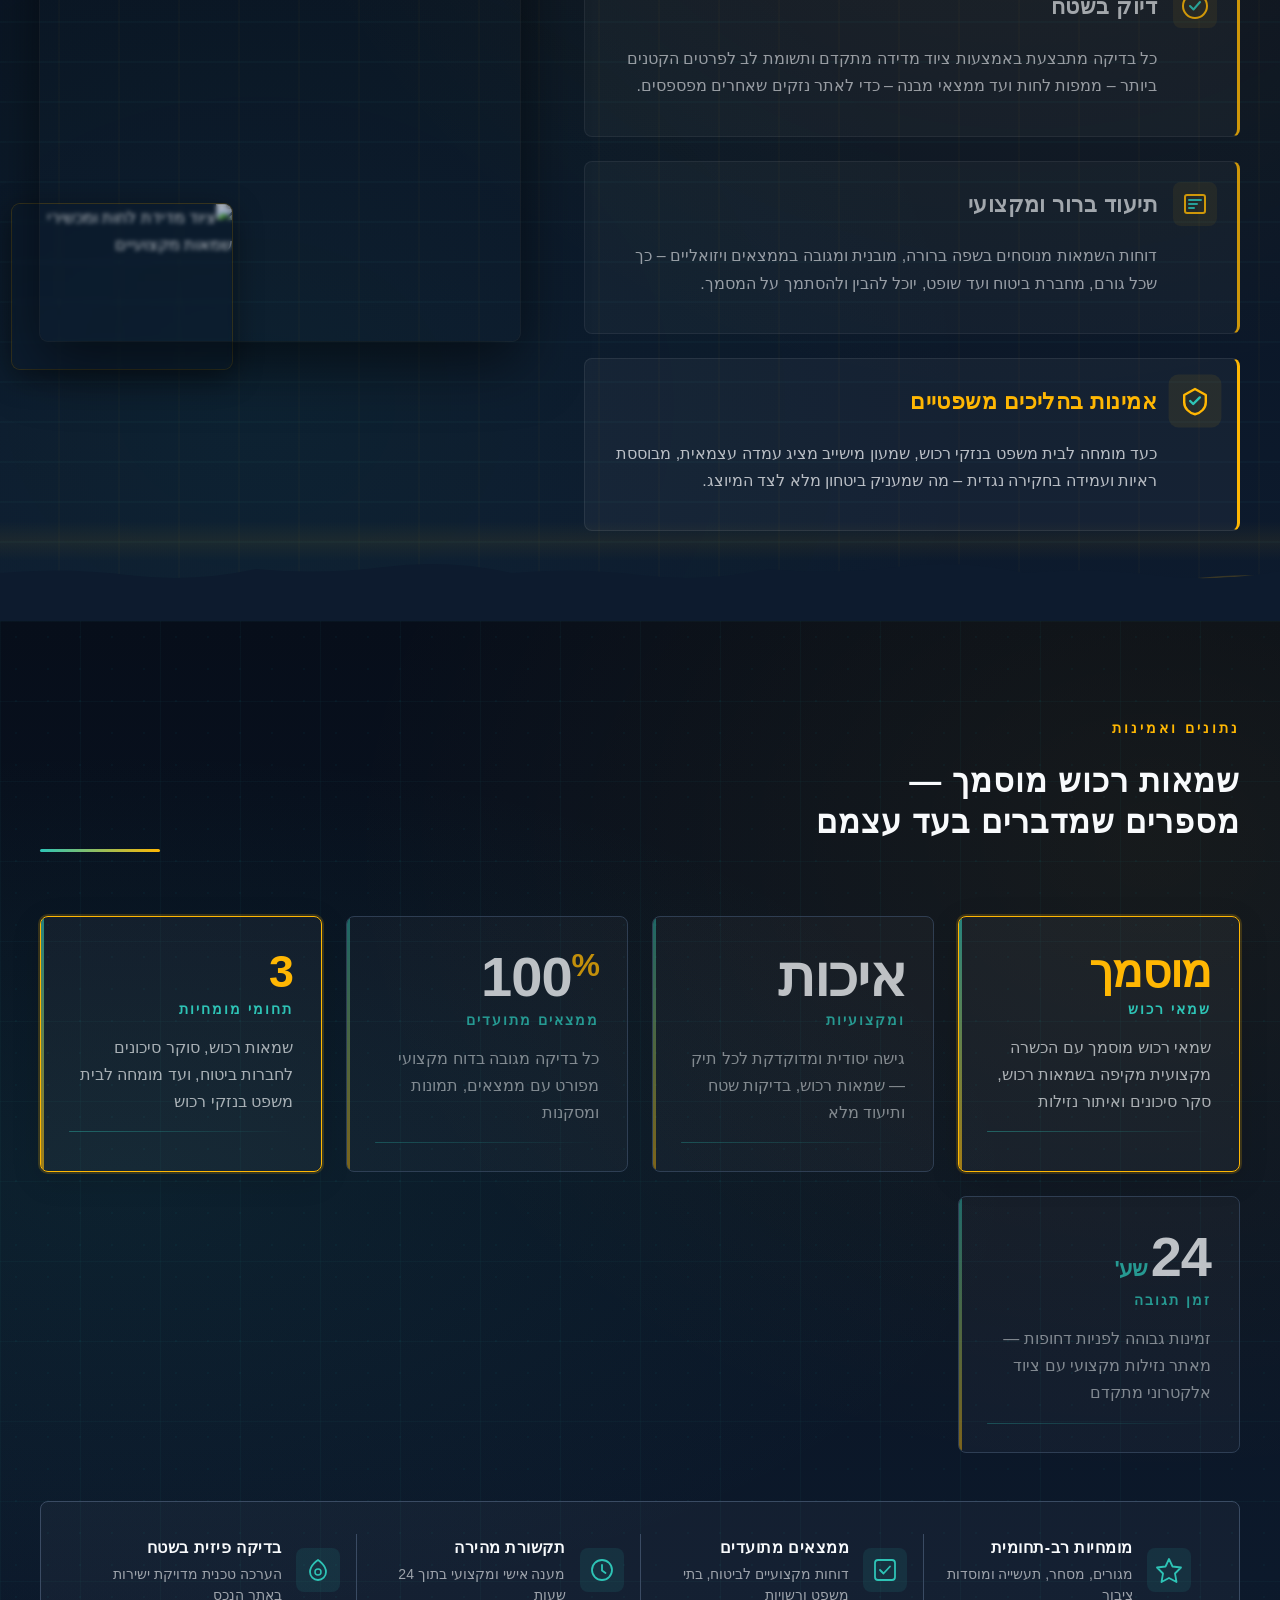
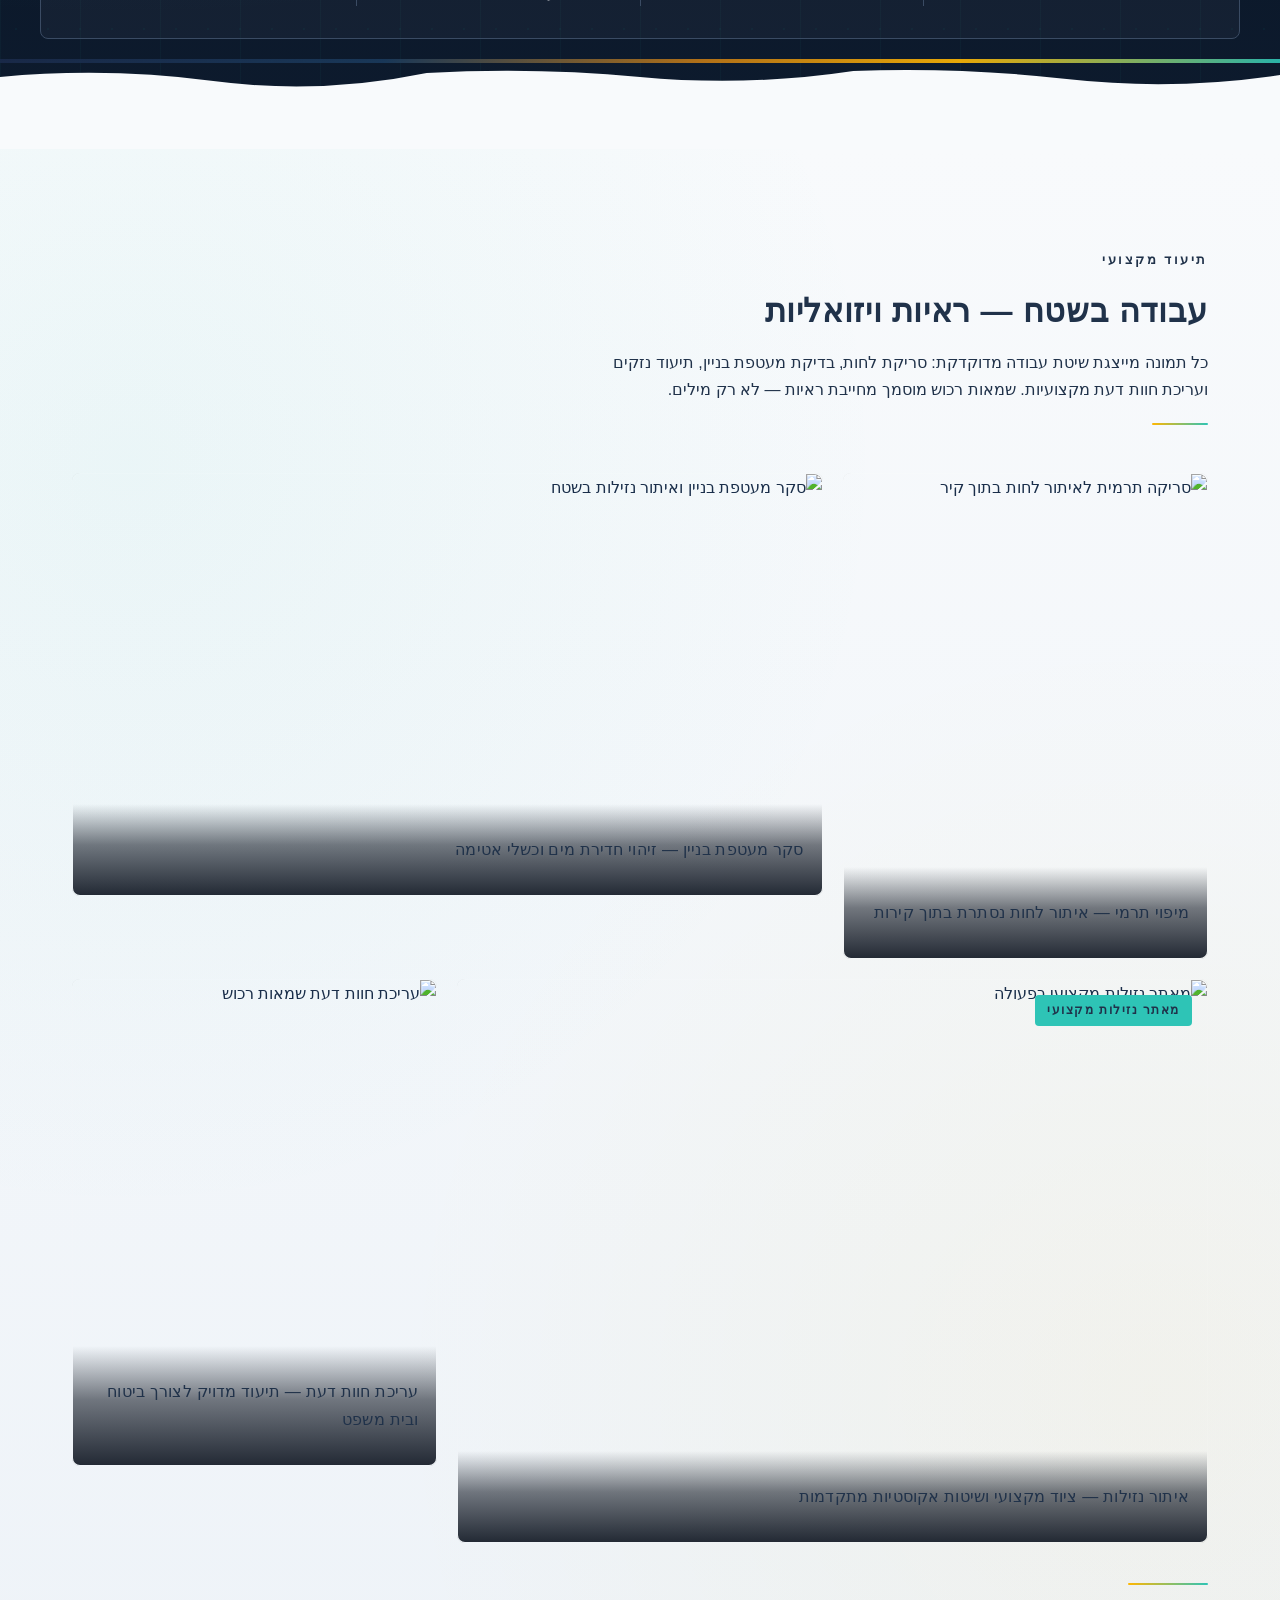
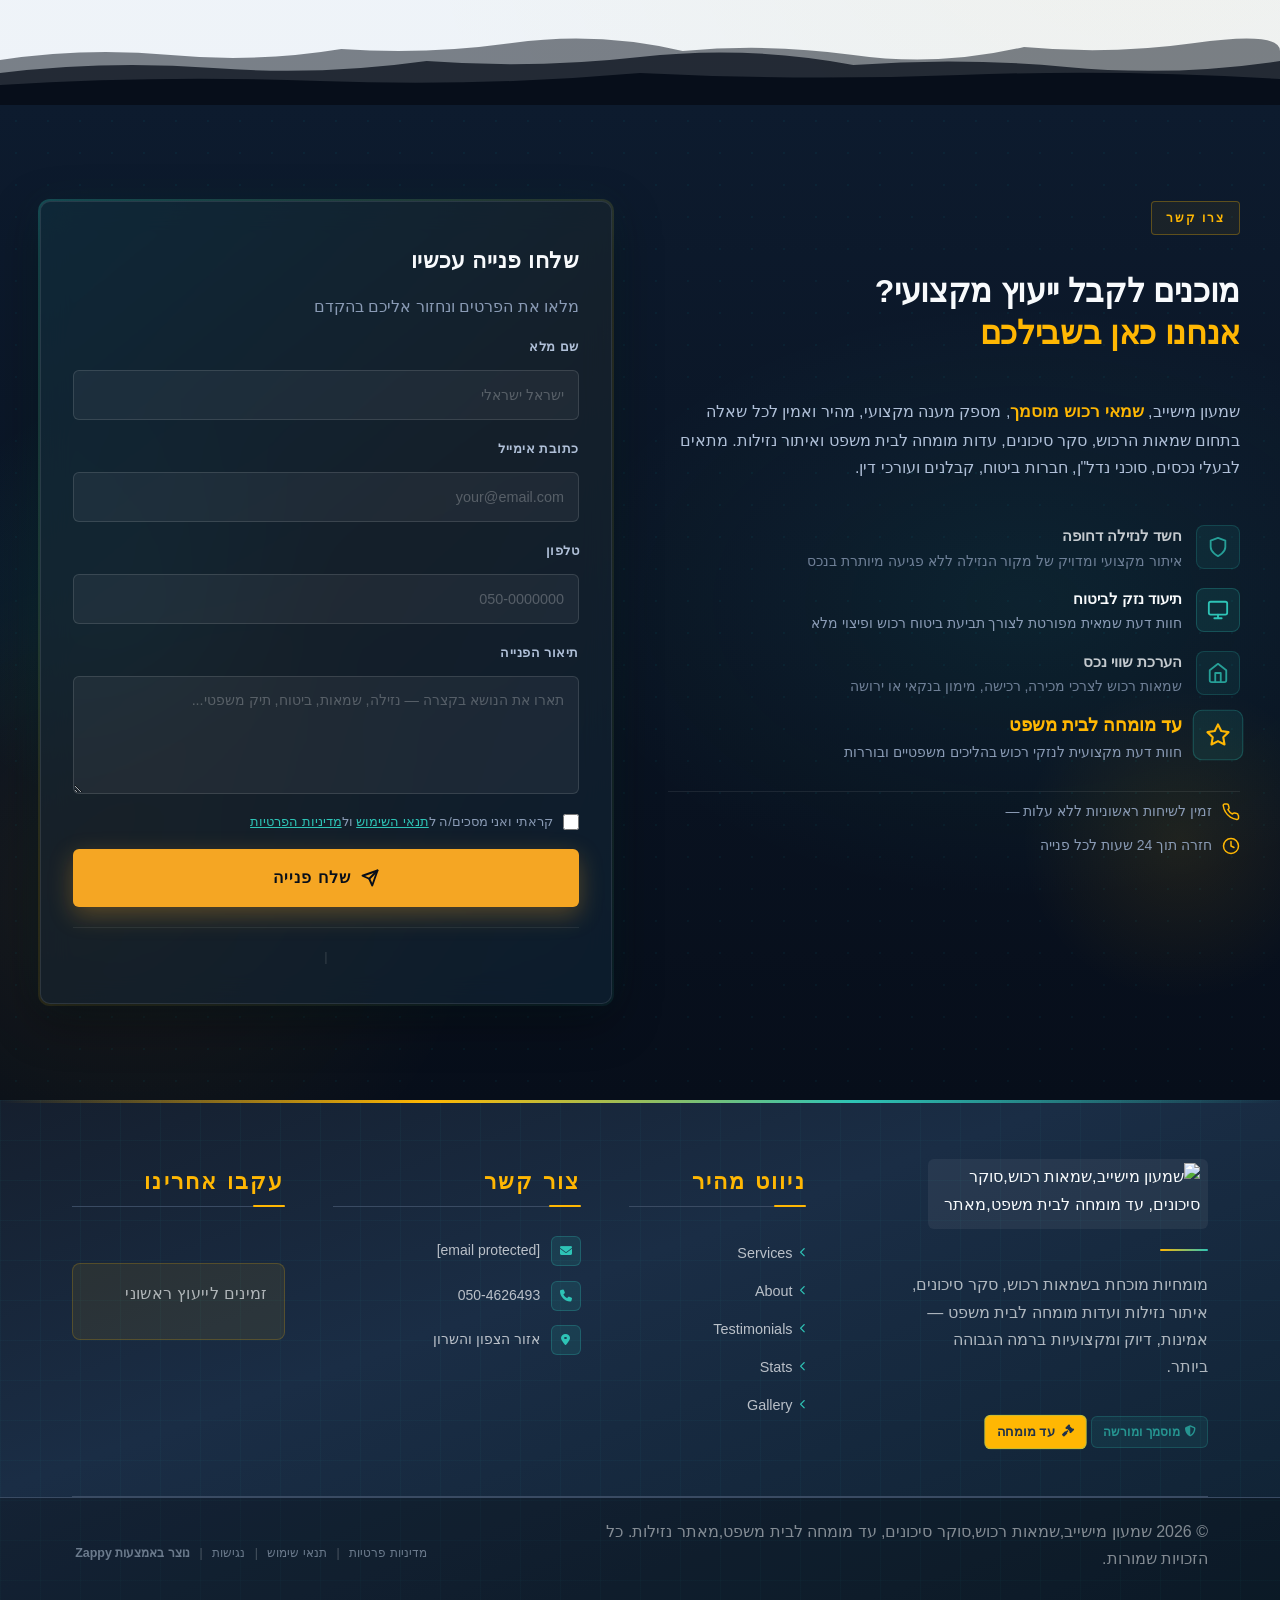
==== commit 0543fa70: "Incremental sync: 1 page(s) — update_text" ====
--- a/index.html
+++ b/index.html
@@ -1843,12 +1843,12 @@
 
       <!-- Column 1: Company Info -->
       <div class="footer-col footer-col--brand">
-        <img src="/assets/general-logo.webp" alt="שמעון מישייב,שמאות רכוש,סוקר סיכונים, עד מומחה לבית משפט,מאתר נזילות" class="logo">
+        <img src="/assets/general-logo.webp" alt="שמעון מישייב,שמאות רכוש,סוקר סיכונים, עד מומחה לבית משפט,מאתר נזילות" class="logo" data-element-type="image" data-element-id="img-1780226906032-s6zphkay2" data-zappy-footer-image="true">
         <div class="footer-brand-divider"></div>
         <p class="footer-tagline">מומחיות מוכחת בשמאות רכוש, סקר סיכונים, איתור נזילות ועדות מומחה לבית משפט — אמינות, דיוק ומקצועיות ברמה הגבוהה ביותר.</p>
         <div class="footer-badges">
           <span class="footer-badge"><i class="fas fa-shield-alt"></i> מוסמך ומורשה</span>
-          <span class="footer-badge"><i class="fas fa-gavel"></i> עד מומחה</span>
+          <span class="footer-badge"><i class="fas fa-gavel" data-element-type="icon" data-element-id="icon-1780226906032-06lu3hy06" data-icon-type="fontawesome"></i> עד מומחה</span>
         </div>
       </div>
 
@@ -1867,18 +1867,14 @@
       <!-- Column 3: Contact -->
       <div class="footer-col footer-col--contact">
         <h3 class="footer-heading">צור קשר</h3>
-        <ul class="footer-contact">
-          <li>
-            <span class="contact-icon"><i class="fas fa-envelope"></i></span>
-            <span class="contact-text"><a href="mailto:shimon.shamaot@gmail.com">shimon.shamaot@gmail.com</a></span>
-          </li>
-          <li>
-            <span class="contact-icon"><i class="fas fa-phone"></i></span>
+        <ul class="footer-contact" style=""><li>
+            <span class="contact-icon"><i class="fas fa-envelope" data-element-type="icon" data-element-id="icon-1780226906032-12t9whjlq" data-icon-type="fontawesome" style="cursor: pointer;"></i></span>
+            <span class="contact-text"><a href="/cdn-cgi/l/email-protection#3c4f5455515352124f545d515d53487c5b515d5550125f5351" style=""><span class="__cf_email__" data-cfemail="fb889392969495d588939a969a948fbb9c969a9297d5989496">[email&nbsp;protected]</span></a></span>
+          </li><li>
+            <span class="contact-icon"><i class="fas fa-phone" data-element-type="icon" data-element-id="icon-1780226906032-3syhsz0p8" data-icon-type="fontawesome" style="cursor: pointer;"></i></span>
             <span class="contact-text"><a href="tel:050-4626493">050-4626493</a></span>
-          </li>
-          <li><a href="/"><span class="contact-icon"><i class="fas fa-map-marker-alt"></i></span>
-            <span class="contact-text">אזור הצפון והשרון</span></a></li>
-        </ul>
+          </li><li><a href="/"><span class="contact-icon"><i class="fas fa-map-marker-alt" style="cursor: pointer;"></i></span>
+            <span class="contact-text">אזור הצפון והשרון</span></a></li></ul>
       </div>
 
       <!-- Column 4: Social -->
